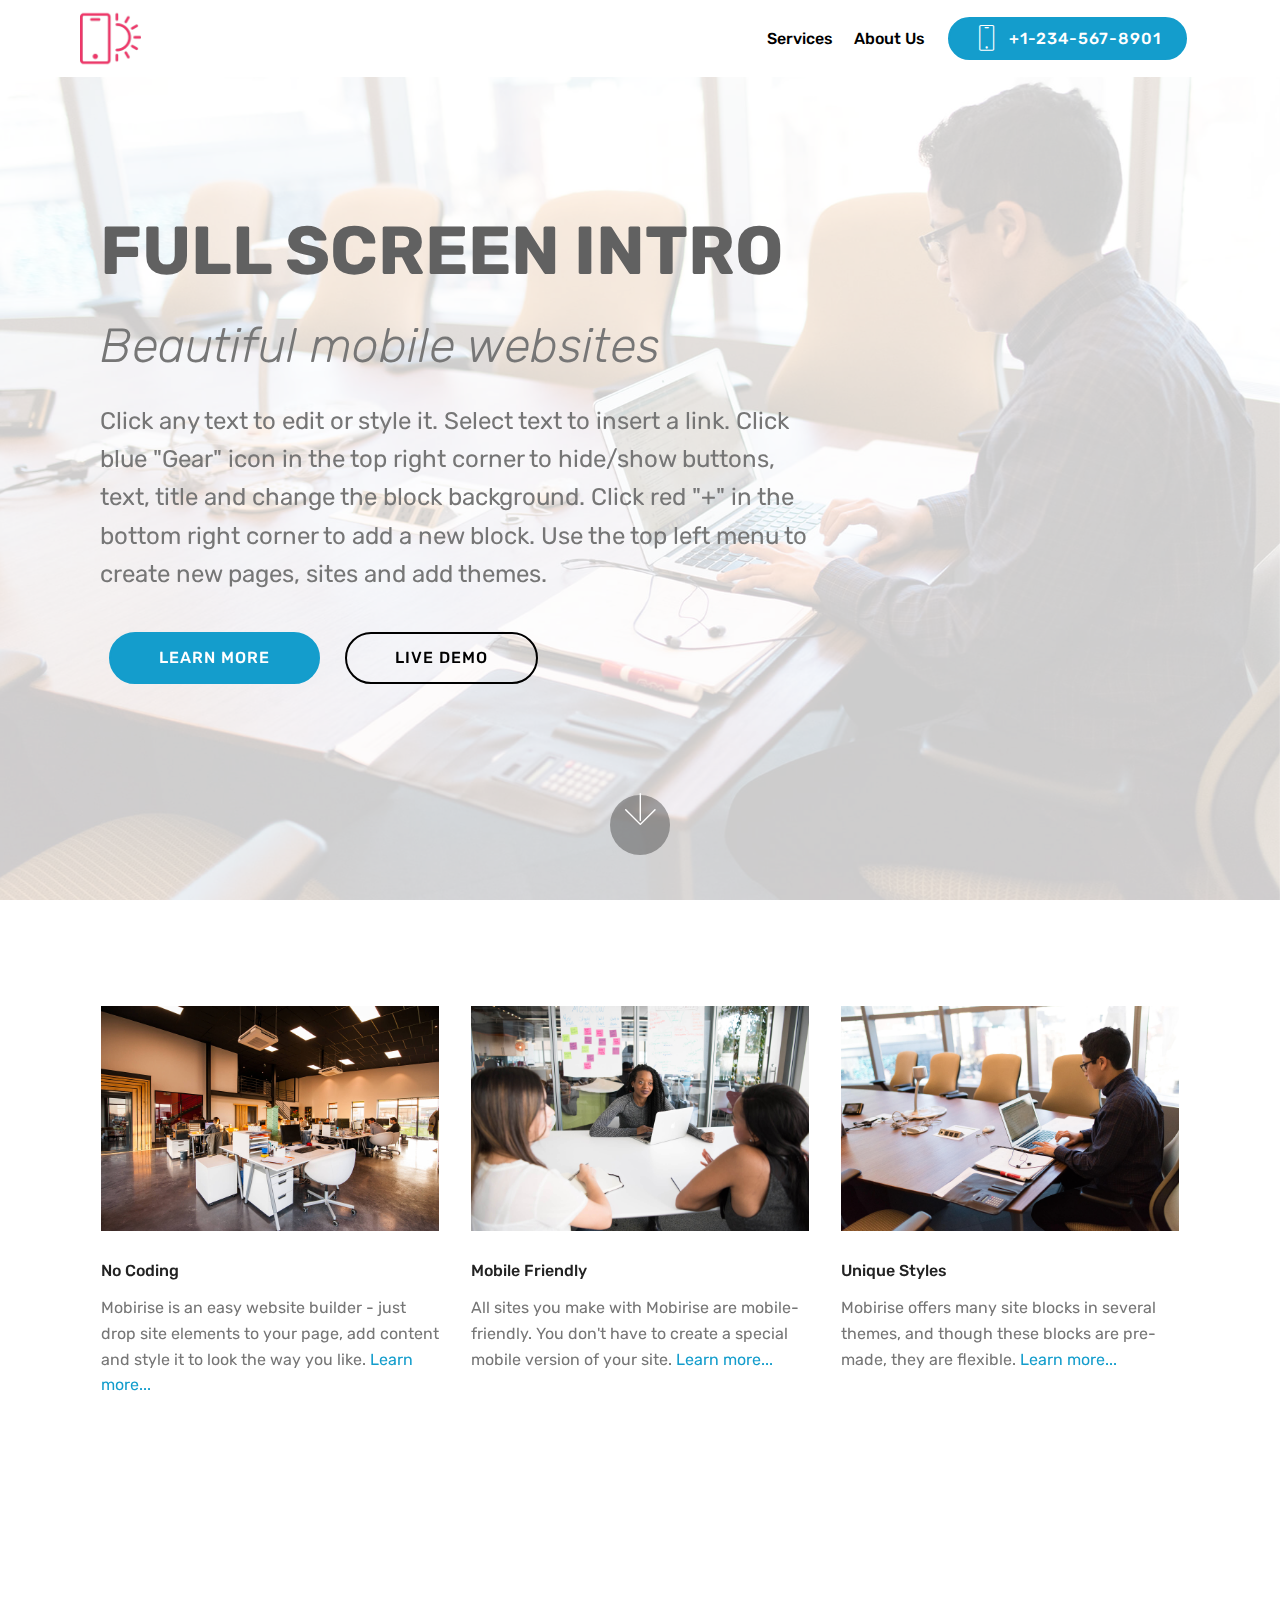
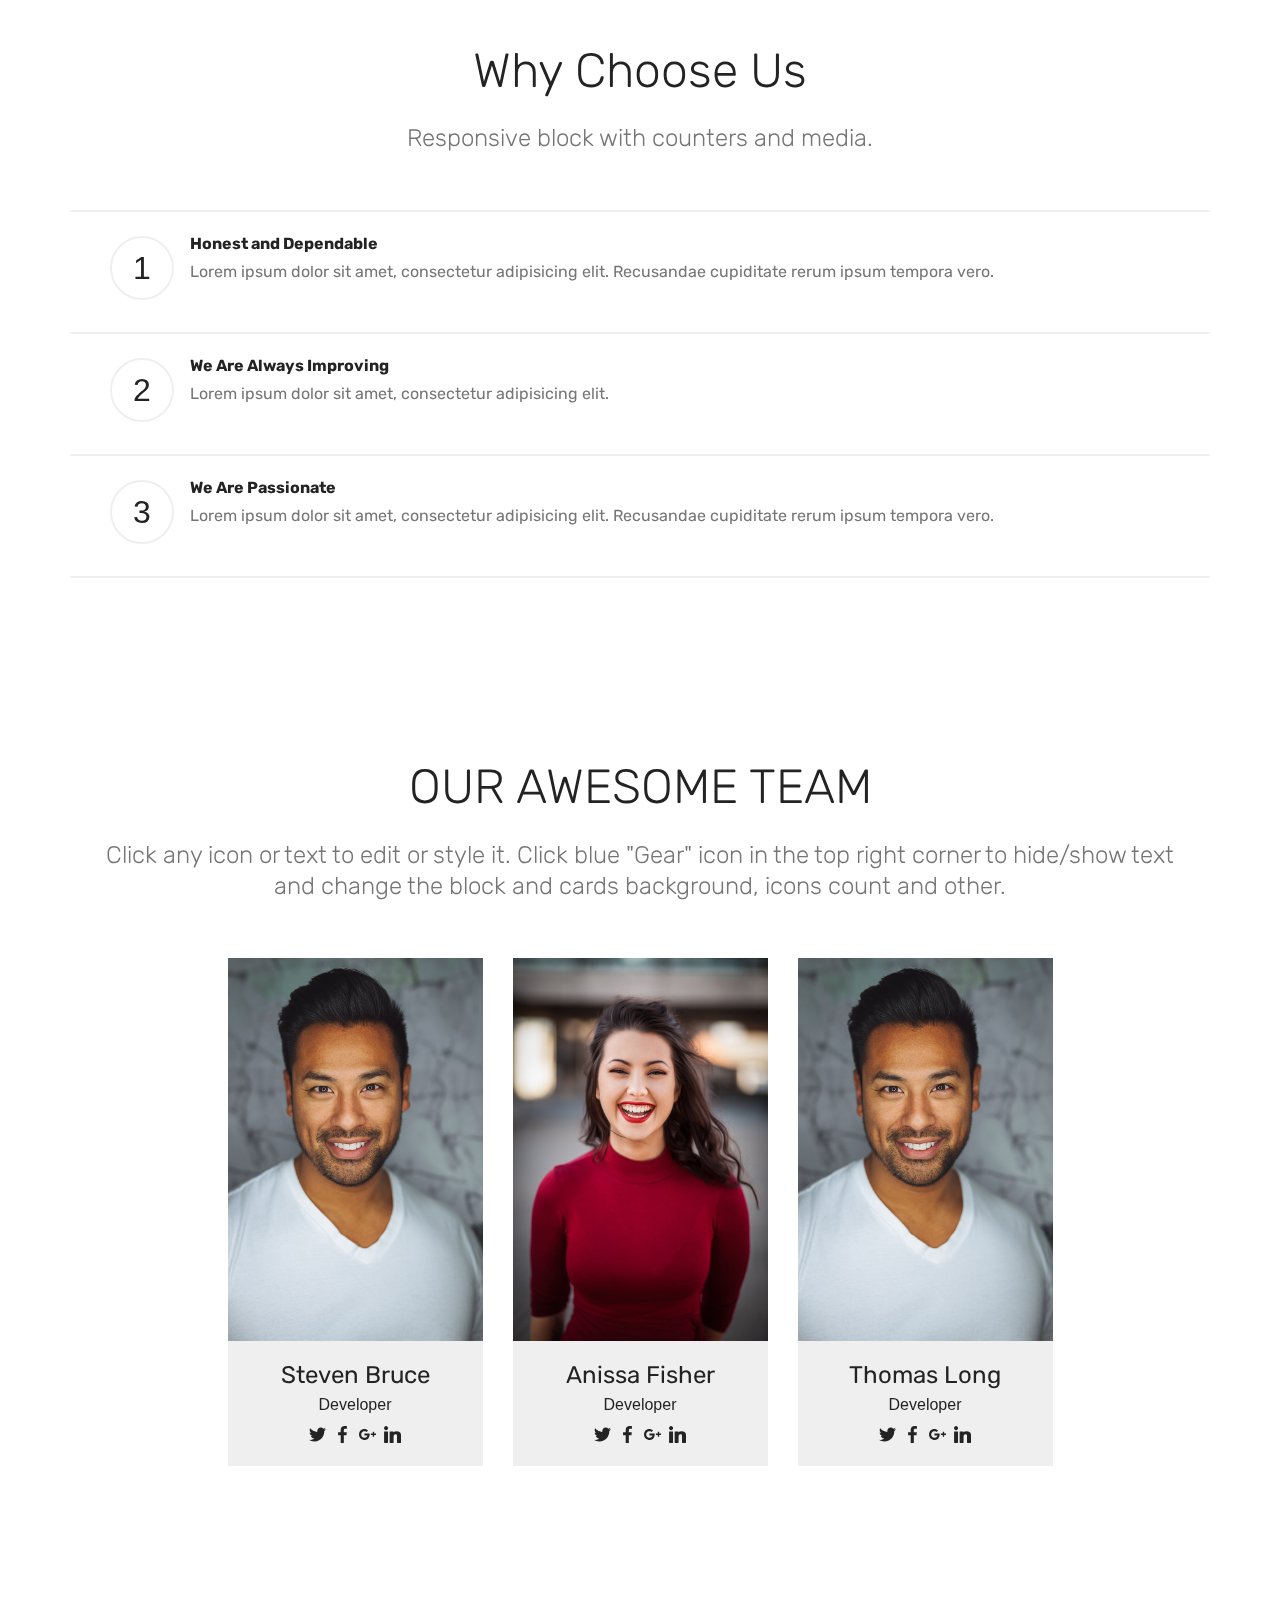
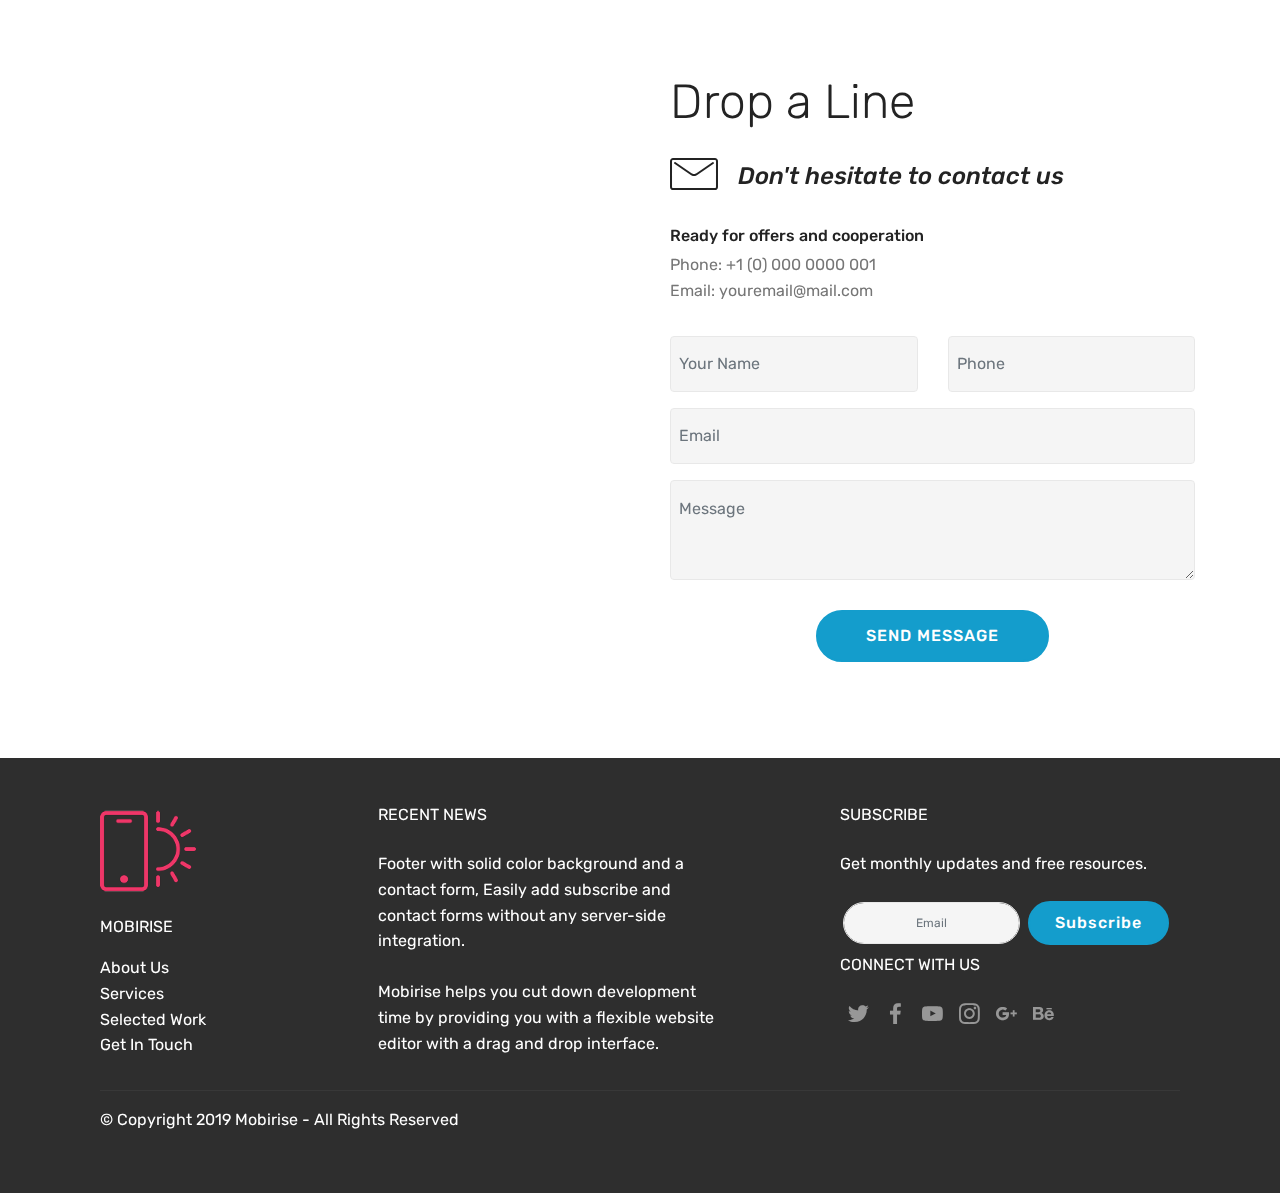
==== index.html @ 3b41c2a4 "create github pages" ====
<!DOCTYPE html>
<html  >
<head>
  <!-- Site made with Mobirise Website Builder v4.10.5, https://mobirise.com -->
  <meta charset="UTF-8">
  <meta http-equiv="X-UA-Compatible" content="IE=edge">
  <meta name="generator" content="Mobirise v4.10.5, mobirise.com">
  <meta name="viewport" content="width=device-width, initial-scale=1, minimum-scale=1">
  <link rel="shortcut icon" href="assets/images/logo2.png" type="image/x-icon">
  <meta name="description" content="">
  
  <title>Home</title>
  <link rel="stylesheet" href="assets/web/assets/mobirise-icons/mobirise-icons.css">
  <link rel="stylesheet" href="assets/tether/tether.min.css">
  <link rel="stylesheet" href="assets/bootstrap/css/bootstrap.min.css">
  <link rel="stylesheet" href="assets/bootstrap/css/bootstrap-grid.min.css">
  <link rel="stylesheet" href="assets/bootstrap/css/bootstrap-reboot.min.css">
  <link rel="stylesheet" href="assets/dropdown/css/style.css">
  <link rel="stylesheet" href="assets/socicon/css/styles.css">
  <link rel="stylesheet" href="assets/theme/css/style.css">
  <link rel="stylesheet" href="assets/mobirise/css/mbr-additional.css" type="text/css">
  
  
  
</head>
<body>
  <section class="menu cid-rwG9B2s8Ki" once="menu" id="menu2-0">

    

    <nav class="navbar navbar-expand beta-menu navbar-dropdown align-items-center navbar-fixed-top navbar-toggleable-sm">
        <button class="navbar-toggler navbar-toggler-right" type="button" data-toggle="collapse" data-target="#navbarSupportedContent" aria-controls="navbarSupportedContent" aria-expanded="false" aria-label="Toggle navigation">
            <div class="hamburger">
                <span></span>
                <span></span>
                <span></span>
                <span></span>
            </div>
        </button>
        <div class="menu-logo">
            <div class="navbar-brand">
                <span class="navbar-logo">
                    <a href="https://mobirise.co">
                        <img src="assets/images/logo2.png" alt="Mobirise" style="height: 3.8rem;">
                    </a>
                </span>
                
            </div>
        </div>
        <div class="collapse navbar-collapse" id="navbarSupportedContent">
            <ul class="navbar-nav nav-dropdown" data-app-modern-menu="true">
                <li class="nav-item">
                    <a class="nav-link link text-black display-4" href="https://mobirise.co">
                        Services
                    </a>
                </li>
                <li class="nav-item">
                    <a class="nav-link link text-black display-4" href="https://mobirise.co">
                        About Us
                    </a>
                </li>
            </ul>
            <div class="navbar-buttons mbr-section-btn">
                <a class="btn btn-sm btn-primary display-4" href="tel:+1-234-567-8901">
                    <span class="btn-icon mbri-mobile mbr-iconfont mbr-iconfont-btn">
                    </span>
                    +1-234-567-8901
                </a>
            </div>
        </div>
    </nav>
</section>

<section class="engine"><a href="https://mobirise.info/n">simple site templates</a></section><section class="header9 cid-rwGa1YMkDV mbr-fullscreen mbr-parallax-background" id="header9-2">

    

    <div class="mbr-overlay" style="opacity: 0.8; background-color: rgb(255, 255, 255);">
    </div>

    <div class="container">
        <div class="media-container-column mbr-white col-lg-8 col-md-10">
            <h1 class="mbr-section-title align-left mbr-bold pb-3 mbr-fonts-style display-1">
                FULL SCREEN INTRO
            </h1>
            <h3 class="mbr-section-subtitle align-left mbr-light pb-3 mbr-fonts-style display-2">
                Beautiful mobile websites
            </h3>
            <p class="mbr-text align-left pb-3 mbr-fonts-style display-5">
                Click any text to edit or style it. Select text to insert a link. Click blue "Gear" icon in the top right corner to hide/show buttons, text, title and change the block background. Click red "+" in the bottom right corner to add a new block. Use the top left menu to create new pages, sites and add themes.
            </p>
            <div class="mbr-section-btn align-left">
                <a class="btn btn-md btn-primary display-4" href="https://mobirise.co">LEARN MORE</a>
                <a class="btn btn-md btn-black-outline display-4" href="https://mobirise.co">LIVE DEMO</a>
            </div>
        </div>
    </div>

    <div class="mbr-arrow hidden-sm-down" aria-hidden="true">
        <a href="#next">
            <i class="mbri-down mbr-iconfont"></i>
        </a>
    </div>
</section>

<section class="features2 cid-rwGaAtHf7y" id="features2-5">

    

    
    
    <div class="container">
        <div class="media-container-row">
            <div class="card p-3 col-12 col-md-6 col-lg-4">
                <div class="card-wrapper">
                    <div class="card-img">
                        <img src="assets/images/background1.jpg" alt="Mobirise">
                    </div>
                    <div class="card-box">
                        <h4 class="card-title pb-3 mbr-fonts-style display-7">
                            No Coding
                        </h4>
                        <p class="mbr-text mbr-fonts-style display-7">
                            Mobirise is an easy website builder - just drop site elements to your page, add content and style it to look the way you like. <a href="https://mobirise.co">Learn more...</a>
                        </p>
                    </div>
                </div>
            </div>

            <div class="card p-3 col-12 col-md-6 col-lg-4">
                <div class="card-wrapper">
                    <div class="card-img">
                        <img src="assets/images/background2.jpg" alt="Mobirise">
                    </div>
                    <div class="card-box ">
                        <h4 class="card-title pb-3 mbr-fonts-style display-7">
                            Mobile Friendly
                        </h4>
                        <p class="mbr-text mbr-fonts-style display-7">
                            All sites you make with Mobirise are mobile-friendly. You don't have to create a special mobile version of your site. <a href="https://mobirise.co">Learn more...</a>
                        </p>
                    </div>
                </div>
            </div>

            <div class="card p-3 col-12 col-md-6 col-lg-4">
                <div class="card-wrapper">
                    <div class="card-img">
                        <img src="assets/images/background3.jpg" alt="Mobirise">
                    </div>
                    <div class="card-box">
                        <h4 class="card-title pb-3 mbr-fonts-style display-7">
                            Unique Styles
                        </h4>
                        <p class="mbr-text mbr-fonts-style display-7">
                            Mobirise offers many site blocks in several themes, and though these blocks are pre-made, they are flexible. <a href="https://mobirise.co">Learn more...</a>
                        </p>
                    </div>
                </div>
            </div>

            
        </div>
    </div>
</section>

<section class="counters5 counters cid-rwGaPmd6Cd" id="counters5-6">

    

    

    <div class="container pt-4 mt-2">
        <h2 class="mbr-section-title pb-3 align-center mbr-fonts-style display-2">Why Choose Us</h2>
        <h3 class="mbr-section-subtitle pb-5 align-center mbr-fonts-style display-5">
            Responsive block with counters and media. 
        </h3>
        <div class="row justify-content-center">
            <div class="cards-block">
                <div class="cards-container">
                    <div class="card px-3 align-left col-12">
                        <div class="panel-item p-4 d-flex">
                            <div class="card-img pr-3">
                                <h3 class="img-text d-flex align-items-center justify-content-center">
                                    1
                                </h3>
                            </div>
                            <div class="card-text">
                                <h4 class="mbr-content-title mbr-bold mbr-fonts-style display-7">Honest and Dependable</h4>
                                <p class="mbr-content-text mbr-fonts-style display-7">
                                    Lorem ipsum dolor sit amet, consectetur adipisicing elit. Recusandae cupiditate rerum ipsum tempora vero.</p>
                            </div>
                        </div>
                    </div>
                    <div class="card px-3 align-left col-12">
                        <div class="panel-item p-4 d-flex">
                            <div class="card-img pr-3">
                                <h3 class="img-text d-flex align-items-center justify-content-center">
                                    2
                                </h3>
                            </div>
                            <div class="card-text">
                                <h4 class="mbr-content-title mbr-bold mbr-fonts-style display-7">We Are Always Improving</h4>
                                <p class="mbr-content-text mbr-fonts-style display-7">
                                    Lorem ipsum dolor sit amet, consectetur adipisicing elit.
                                </p>
                            </div>
                        </div>
                    </div>
                    <div class="card px-3 align-left col-12">
                        <div class="panel-item p-4 d-flex">
                            <div class="card-img pr-3">
                                <h3 class="img-text d-flex align-items-center justify-content-center">
                                    3
                                </h3>
                            </div>
                            <div class="card-text">
                                <h4 class="mbr-content-title mbr-bold mbr-fonts-style display-7">We Are Passionate</h4>
                                <p class="mbr-content-text mbr-fonts-style display-7">
                                    Lorem ipsum dolor sit amet, consectetur adipisicing elit. Recusandae cupiditate rerum ipsum tempora vero.</p>
                            </div>
                        </div>
                    </div>
                    
                </div>
            </div>
        </div>
    </div>
</section>

<section class="team1 cid-rwGb3l1gvJ" id="team1-8">
    
    
    
    <div class="container align-center">
        <h2 class="pb-3 mbr-fonts-style mbr-section-title display-2">
            OUR AWESOME TEAM
        </h2>
        <h3 class="pb-5 mbr-section-subtitle mbr-fonts-style mbr-light display-5">
            Click any icon or text to edit or style it. Click blue "Gear" icon in the top right corner to hide/show text and change the block and cards background, icons count and other.
        </h3>
        <div class="row media-row">
            
        <div class="team-item col-lg-3 col-md-6">
                <div class="item-image">
                    <img src="assets/images/face3.jpg" alt="" title="">
                </div>
                <div class="item-caption py-3">
                    <div class="item-name px-2">
                        <p class="mbr-fonts-style display-5">
                           Steven Bruce</p>
                    </div>
                    <div class="item-role px-2">
                        <p>Developer</p>
                    </div>
                    <div class="item-social pt-2">
                        <a href="https://twitter.com/mobirise" target="_blank">
                            <span class="p-1 socicon-twitter socicon mbr-iconfont mbr-iconfont-social"></span>
                        </a>
                        <a href="https://www.facebook.com/pages/Mobirise/1616226671953247" target="_blank">
                            <span class="p-1 socicon-facebook socicon mbr-iconfont mbr-iconfont-social"></span>
                        </a>
                        <a href="https://plus.google.com/u/0/+Mobirise" target="_blank">
                            <span class="p-1 socicon-googleplus socicon mbr-iconfont mbr-iconfont-social"></span>
                        </a>
                        <a href="https://www.linkedin.com/in/mobirise" target="_blank">
                            <span class="p-1 socicon-linkedin socicon mbr-iconfont mbr-iconfont-social"></span>
                        </a>
                        <a href="https://www.instagram.com/mobirise/" target="_blank">
                            
                        </a>
                        <a href="https://www.youtube.com/channel/UCt_tncVAetpK5JeM8L-8jyw" target="_blank">    
                            
                        </a>
                    </div>
                </div>
            </div><div class="team-item col-lg-3 col-md-6">
                <div class="item-image">
                    <img src="assets/images/face2.jpg" alt="" title="">
                </div>
                <div class="item-caption py-3">
                    <div class="item-name px-2">
                        <p class="mbr-fonts-style display-5">
                           Anissa Fisher</p>
                    </div>
                    <div class="item-role px-2">
                        <p>Developer</p>
                    </div>
                    <div class="item-social pt-2">
                        <a href="https://twitter.com/mobirise" target="_blank">
                            <span class="p-1 socicon-twitter socicon mbr-iconfont mbr-iconfont-social"></span>
                        </a>
                        <a href="https://www.facebook.com/pages/Mobirise/1616226671953247" target="_blank">
                            <span class="p-1 socicon-facebook socicon mbr-iconfont mbr-iconfont-social"></span>
                        </a>
                        <a href="https://plus.google.com/u/0/+Mobirise" target="_blank">
                            <span class="p-1 socicon-googleplus socicon mbr-iconfont mbr-iconfont-social"></span>
                        </a>
                        <a href="https://www.linkedin.com/in/mobirise" target="_blank">
                            <span class="p-1 socicon-linkedin socicon mbr-iconfont mbr-iconfont-social"></span>
                        </a>
                        <a href="https://www.instagram.com/mobirise/" target="_blank">
                            
                        </a>
                        <a href="https://www.youtube.com/channel/UCt_tncVAetpK5JeM8L-8jyw" target="_blank">    
                            
                        </a>
                    </div>
                </div>
            </div><div class="team-item col-lg-3 col-md-6">
                <div class="item-image">
                    <img src="assets/images/face3.jpg" alt="" title="">
                </div>
                <div class="item-caption py-3">
                    <div class="item-name px-2">
                        <p class="mbr-fonts-style display-5">
                           Thomas Long</p>
                    </div>
                    <div class="item-role px-2">
                        <p>Developer</p>
                    </div>
                    <div class="item-social pt-2">
                        <a href="https://twitter.com/mobirise" target="_blank">
                            <span class="p-1 socicon-twitter socicon mbr-iconfont mbr-iconfont-social"></span>
                        </a>
                        <a href="https://www.facebook.com/pages/Mobirise/1616226671953247" target="_blank">
                            <span class="p-1 socicon-facebook socicon mbr-iconfont mbr-iconfont-social"></span>
                        </a>
                        <a href="https://plus.google.com/u/0/+Mobirise" target="_blank">
                            <span class="p-1 socicon-googleplus socicon mbr-iconfont mbr-iconfont-social"></span>
                        </a>
                        <a href="https://www.linkedin.com/in/mobirise" target="_blank">
                            <span class="p-1 socicon-linkedin socicon mbr-iconfont mbr-iconfont-social"></span>
                        </a>
                        <a href="https://www.instagram.com/mobirise/" target="_blank">
                            
                        </a>
                        <a href="https://www.youtube.com/channel/UCt_tncVAetpK5JeM8L-8jyw" target="_blank">    
                            
                        </a>
                    </div>
                </div>
            </div></div>    
    </div>
</section>

<section class="mbr-section form4 cid-rwGaWkQ2jP" id="form4-7">

    

    
    <div class="container">
        <div class="row">
            <div class="col-md-6">
                <div class="google-map"><iframe frameborder="0" style="border:0" src="https://www.google.com/maps/embed/v1/place?key=AIzaSyCx3d07zxHPLvkFBLlAR3Ng8a9wsAsGoJ8&amp;q=place_id:ChIJn6wOs6lZwokRLKy1iqRcoKw" allowfullscreen=""></iframe></div>
            </div>
            <div class="col-md-6">
                <h2 class="pb-3 align-left mbr-fonts-style display-2">
                    Drop a Line
                </h2>
                <div>
                    <div class="icon-block pb-3 align-left">
                        <span class="icon-block__icon">
                            <span class="mbri-letter mbr-iconfont"></span>
                        </span>
                        <h4 class="icon-block__title align-left mbr-fonts-style display-5">
                            Don't hesitate to contact us
                        </h4>
                    </div>
                    <div class="icon-contacts pb-3">
                        <h5 class="align-left mbr-fonts-style display-7">
                            Ready for offers and cooperation
                        </h5>
                        <p class="mbr-text align-left mbr-fonts-style display-7">
                            Phone: +1 (0) 000 0000 001 <br>
                            Email: youremail@mail.com
                        </p>
                    </div>
                </div>
                <div data-form-type="formoid">
                    <!---Formbuilder Form--->
                    <form action="https://mobirise.com/" method="POST" class="mbr-form form-with-styler" data-form-title="Mobirise Form"><input type="hidden" name="email" data-form-email="true" value="0+QAI7SoRzcuZ8Hpdr/M1LeUHZ2B1t9391ckZ5dqspaTUz8+LUlxZi+OTGVZ3kXJzofAfvJE8hnsyMXIRJBT8CqpNRvfiLwf3QOF1VXjWcr0h6FIhDWvCc8pWLt6brMS">
                        <div class="row">
                            <div hidden="hidden" data-form-alert="" class="alert alert-success col-12">Thanks for filling out the form!</div>
                            <div hidden="hidden" data-form-alert-danger="" class="alert alert-danger col-12">
                            </div>
                        </div>
                        <div class="dragArea row">
                            <div class="col-md-6  form-group" data-for="name">
                                <input type="text" name="name" placeholder="Your Name" data-form-field="Name" required="required" class="form-control input display-7" id="name-form4-7">
                            </div>
                            <div class="col-md-6  form-group" data-for="phone">
                                <input type="text" name="phone" placeholder="Phone" data-form-field="Phone" required="required" class="form-control input display-7" id="phone-form4-7">
                            </div>
                            <div data-for="email" class="col-md-12  form-group">
                                <input type="text" name="email" placeholder="Email" data-form-field="Email" class="form-control input display-7" required="required" id="email-form4-7">
                            </div>
                            <div data-for="message" class="col-md-12  form-group">
                                <textarea name="message" placeholder="Message" data-form-field="Message" class="form-control input display-7" id="message-form4-7"></textarea>
                            </div>
                            <div class="col-md-12 input-group-btn  mt-2 align-center">
                                <button type="submit" class="btn btn-primary btn-form display-4">SEND MESSAGE</button>
                            </div>
                        </div>
                    </form><!---Formbuilder Form--->
                </div>
            </div>
        </div>
    </div>
</section>

<section class="footer4 cid-rwGb8wlGLi" id="footer4-9">

    

    

    <div class="container">
        <div class="media-container-row content mbr-white">
            <div class="col-md-3 col-sm-4">
                <div class="mb-3 img-logo">
                    <a href="https://mobirise.co/">
                        <img src="assets/images/logo2.png" alt="Mobirise">
                    </a>
                </div>
                <p class="mb-3 mbr-fonts-style foot-title display-7">
                    MOBIRISE
                </p>
                <p class="mbr-text mbr-fonts-style mbr-links-column display-7">
                    <a href="#" class="text-white">About Us</a>
                    <br><a href="#" class="text-white">Services</a>
                    <br><a href="#" class="text-white">Selected Work</a>
                    <br><a href="#" class="text-white">Get In Touch</a>
                </p>
            </div>
            <div class="col-md-4 col-sm-8">
                <p class="mb-4 foot-title mbr-fonts-style display-7">
                    RECENT NEWS
                </p>
                <p class="mbr-text mbr-fonts-style foot-text display-7">
                    Footer with solid color background and a contact form, Easily add subscribe and contact forms without any server-side integration.
                    <br>
                    <br>Mobirise helps you cut down development time by providing you with a flexible website editor with a drag and drop interface.
                </p>
            </div>
            <div class="col-md-4 offset-md-1 col-sm-12">
                <p class="mb-4 foot-title mbr-fonts-style display-7">
                    SUBSCRIBE
                </p>
                <p class="mbr-text mbr-fonts-style form-text display-7">
                    Get monthly updates and free resources.
                </p>
                <div class="media-container-column" data-form-type="formoid">
                    <!---Formbuilder Form--->
                    <form action="https://mobirise.com/" method="POST" class="mbr-form form-with-styler" data-form-title="Mobirise Form"><input type="hidden" name="email" data-form-email="true" value="l+yXY7I/V7BmRSjgBMyf/qArcJ4kGGxrvrhJvlcY3dF7GhpczlL+ZSIUU76CEHMM5xW4FngPhxsaBi+GDpxyaPuyjAX8jF7i0u//kAbPygYz62qGkM1jKxKXVIBnqmwO">
                        <div class="row form-inline justify-content-center">
                            <div hidden="hidden" data-form-alert="" class="alert alert-success col-12">Thanks for filling out the form!</div>
                            <div hidden="hidden" data-form-alert-danger="" class="alert alert-danger col-12">
                                                    </div>
                        </div>
                        <div class="dragArea row form-inline justify-content-center">
                            <div class="col-auto  form-group " data-for="email">
                                <input type="email" name="email" placeholder="Email" data-form-field="Email" required="required" class="form-control input-sm input-inverse my-2 display-7" id="email-footer4-9">
                            </div>
                            <div class="col-auto  input-group-btn  m-2">
                                <button type="submit" class="btn btn-primary m-0 display-4">Subscribe</button>
                            </div>
                        </div>
                    </form><!---Formbuilder Form--->
                </div>
                <p class="mb-4 mbr-fonts-style foot-title display-7">
                    CONNECT WITH US
                </p>
                <div class="social-list pl-0 mb-0">
                        <div class="soc-item">
                            <a href="https://twitter.com/mobirise" target="_blank">
                                <span class="socicon-twitter socicon mbr-iconfont mbr-iconfont-social"></span>
                            </a>
                        </div>
                        <div class="soc-item">
                            <a href="https://www.facebook.com/pages/Mobirise/1616226671953247" target="_blank">
                                <span class="socicon-facebook socicon mbr-iconfont mbr-iconfont-social"></span>
                            </a>
                        </div>
                        <div class="soc-item">
                            <a href="https://www.youtube.com/c/mobirise" target="_blank">
                                <span class="socicon-youtube socicon mbr-iconfont mbr-iconfont-social"></span>
                            </a>
                        </div>
                        <div class="soc-item">
                            <a href="https://instagram.com/mobirise" target="_blank">
                                <span class="socicon-instagram socicon mbr-iconfont mbr-iconfont-social"></span>
                            </a>
                        </div>
                        <div class="soc-item">
                            <a href="https://plus.google.com/u/0/+Mobirise" target="_blank">
                                <span class="socicon-googleplus socicon mbr-iconfont mbr-iconfont-social"></span>
                            </a>
                        </div>
                        <div class="soc-item">
                            <a href="https://www.behance.net/Mobirise" target="_blank">
                                <span class="socicon-behance socicon mbr-iconfont mbr-iconfont-social"></span>
                            </a>
                        </div>
                </div>
            </div>
        </div>
        <div class="footer-lower">
            <div class="media-container-row">
                <div class="col-sm-12">
                    <hr>
                </div>
            </div>
            <div class="media-container-row mbr-white">
                <div class="col-sm-12 copyright">
                    <p class="mbr-text mbr-fonts-style display-7">
                        © Copyright 2019 Mobirise - All Rights Reserved
                    </p>
                </div>
            </div>
        </div>
    </div>
</section>


  <script src="assets/web/assets/jquery/jquery.min.js"></script>
  <script src="assets/popper/popper.min.js"></script>
  <script src="assets/tether/tether.min.js"></script>
  <script src="assets/bootstrap/js/bootstrap.min.js"></script>
  <script src="assets/smoothscroll/smooth-scroll.js"></script>
  <script src="assets/dropdown/js/nav-dropdown.js"></script>
  <script src="assets/dropdown/js/navbar-dropdown.js"></script>
  <script src="assets/touchswipe/jquery.touch-swipe.min.js"></script>
  <script src="assets/parallax/jarallax.min.js"></script>
  <script src="assets/viewportchecker/jquery.viewportchecker.js"></script>
  <script src="assets/theme/js/script.js"></script>
  <script src="assets/formoid/formoid.min.js"></script>
  
  
</body>
</html>
---- assets/web/assets/mobirise-icons/mobirise-icons.css ----
@font-face {
  font-family: 'MobiriseIcons';
  src:  url('mobirise-icons.eot?spat4u');
  src:  url('mobirise-icons.eot?spat4u#iefix') format('embedded-opentype'),
    url('mobirise-icons.ttf?spat4u') format('truetype'),
    url('mobirise-icons.woff?spat4u') format('woff'),
    url('mobirise-icons.svg?spat4u#MobiriseIcons') format('svg');
  font-weight: normal;
  font-style: normal;
}

[class^="mbri-"], [class*=" mbri-"] {
  /* use !important to prevent issues with browser extensions that change fonts */
  font-family: MobiriseIcons !important;
  speak: none;
  font-style: normal;
  font-weight: normal;
  font-variant: normal;
  text-transform: none;
  line-height: 1;

  /* Better Font Rendering =========== */
  -webkit-font-smoothing: antialiased;
  -moz-osx-font-smoothing: grayscale;
}

.mbri-add-submenu:before {
  content: "\e900";
}
.mbri-alert:before {
  content: "\e901";
}
.mbri-align-center:before {
  content: "\e902";
}
.mbri-align-justify:before {
  content: "\e903";
}
.mbri-align-left:before {
  content: "\e904";
}
.mbri-align-right:before {
  content: "\e905";
}
.mbri-android:before {
  content: "\e906";
}
.mbri-apple:before {
  content: "\e907";
}
.mbri-arrow-down:before {
  content: "\e908";
}
.mbri-arrow-next:before {
  content: "\e909";
}
.mbri-arrow-prev:before {
  content: "\e90a";
}
.mbri-arrow-up:before {
  content: "\e90b";
}
.mbri-bold:before {
  content: "\e90c";
}
.mbri-bookmark:before {
  content: "\e90d";
}
.mbri-bootstrap:before {
  content: "\e90e";
}
.mbri-briefcase:before {
  content: "\e90f";
}
.mbri-browse:before {
  content: "\e910";
}
.mbri-bulleted-list:before {
  content: "\e911";
}
.mbri-calendar:before {
  content: "\e912";
}
.mbri-camera:before {
  content: "\e913";
}
.mbri-cart-add:before {
  content: "\e914";
}
.mbri-cart-full:before {
  content: "\e915";
}
.mbri-cash:before {
  content: "\e916";
}
.mbri-change-style:before {
  content: "\e917";
}
.mbri-chat:before {
  content: "\e918";
}
.mbri-clock:before {
  content: "\e919";
}
.mbri-close:before {
  content: "\e91a";
}
.mbri-cloud:before {
  content: "\e91b";
}
.mbri-code:before {
  content: "\e91c";
}
.mbri-contact-form:before {
  content: "\e91d";
}
.mbri-credit-card:before {
  content: "\e91e";
}
.mbri-cursor-click:before {
  content: "\e91f";
}
.mbri-cust-feedback:before {
  content: "\e920";
}
.mbri-database:before {
  content: "\e921";
}
.mbri-delivery:before {
  content: "\e922";
}
.mbri-desktop:before {
  content: "\e923";
}
.mbri-devices:before {
  content: "\e924";
}
.mbri-down:before {
  content: "\e925";
}
.mbri-download:before {
  content: "\e989";
}
.mbri-drag-n-drop:before {
  content: "\e927";
}
.mbri-drag-n-drop2:before {
  content: "\e928";
}
.mbri-edit:before {
  content: "\e929";
}
.mbri-edit2:before {
  content: "\e92a";
}
.mbri-error:before {
  content: "\e92b";
}
.mbri-extension:before {
  content: "\e92c";
}
.mbri-features:before {
  content: "\e92d";
}
.mbri-file:before {
  content: "\e92e";
}
.mbri-flag:before {
  content: "\e92f";
}
.mbri-folder:before {
  content: "\e930";
}
.mbri-gift:before {
  content: "\e931";
}
.mbri-github:before {
  content: "\e932";
}
.mbri-globe:before {
  content: "\e933";
}
.mbri-globe-2:before {
  content: "\e934";
}
.mbri-growing-chart:before {
  content: "\e935";
}
.mbri-hearth:before {
  content: "\e936";
}
.mbri-help:before {
  content: "\e937";
}
.mbri-home:before {
  content: "\e938";
}
.mbri-hot-cup:before {
  content: "\e939";
}
.mbri-idea:before {
  content: "\e93a";
}
.mbri-image-gallery:before {
  content: "\e93b";
}
.mbri-image-slider:before {
  content: "\e93c";
}
.mbri-info:before {
  content: "\e93d";
}
.mbri-italic:before {
  content: "\e93e";
}
.mbri-key:before {
  content: "\e93f";
}
.mbri-laptop:before {
  content: "\e940";
}
.mbri-layers:before {
  content: "\e941";
}
.mbri-left-right:before {
  content: "\e942";
}
.mbri-left:before {
  content: "\e943";
}
.mbri-letter:before {
  content: "\e944";
}
.mbri-like:before {
  content: "\e945";
}
.mbri-link:before {
  content: "\e946";
}
.mbri-lock:before {
  content: "\e947";
}
.mbri-login:before {
  content: "\e948";
}
.mbri-logout:before {
  content: "\e949";
}
.mbri-magic-stick:before {
  content: "\e94a";
}
.mbri-map-pin:before {
  content: "\e94b";
}
.mbri-menu:before {
  content: "\e94c";
}
.mbri-mobile:before {
  content: "\e94d";
}
.mbri-mobile2:before {
  content: "\e94e";
}
.mbri-mobirise:before {
  content: "\e94f";
}
.mbri-more-horizontal:before {
  content: "\e950";
}
.mbri-more-vertical:before {
  content: "\e951";
}
.mbri-music:before {
  content: "\e952";
}
.mbri-new-file:before {
  content: "\e953";
}
.mbri-numbered-list:before {
  content: "\e954";
}
.mbri-opened-folder:before {
  content: "\e955";
}
.mbri-pages:before {
  content: "\e956";
}
.mbri-paper-plane:before {
  content: "\e957";
}
.mbri-paperclip:before {
  content: "\e958";
}
.mbri-photo:before {
  content: "\e959";
}
.mbri-photos:before {
  content: "\e95a";
}
.mbri-pin:before {
  content: "\e95b";
}
.mbri-play:before {
  content: "\e95c";
}
.mbri-plus:before {
  content: "\e95d";
}
.mbri-preview:before {
  content: "\e95e";
}
.mbri-print:before {
  content: "\e95f";
}
.mbri-protect:before {
  content: "\e960";
}
.mbri-question:before {
  content: "\e961";
}
.mbri-quote-left:before {
  content: "\e962";
}
.mbri-quote-right:before {
  content: "\e963";
}
.mbri-refresh:before {
  content: "\e964";
}
.mbri-responsive:before {
  content: "\e965";
}
.mbri-right:before {
  content: "\e966";
}
.mbri-rocket:before {
  content: "\e967";
}
.mbri-sad-face:before {
  content: "\e968";
}
.mbri-sale:before {
  content: "\e969";
}
.mbri-save:before {
  content: "\e96a";
}
.mbri-search:before {
  content: "\e96b";
}
.mbri-setting:before {
  content: "\e96c";
}
.mbri-setting2:before {
  content: "\e96d";
}
.mbri-setting3:before {
  content: "\e96e";
}
.mbri-share:before {
  content: "\e96f";
}
.mbri-shopping-bag:before {
  content: "\e970";
}
.mbri-shopping-basket:before {
  content: "\e971";
}
.mbri-shopping-cart:before {
  content: "\e972";
}
.mbri-sites:before {
  content: "\e973";
}
.mbri-smile-face:before {
  content: "\e974";
}
.mbri-speed:before {
  content: "\e975";
}
.mbri-star:before {
  content: "\e976";
}
.mbri-success:before {
  content: "\e977";
}
.mbri-sun:before {
  content: "\e978";
}
.mbri-sun2:before {
  content: "\e979";
}
.mbri-tablet:before {
  content: "\e97a";
}
.mbri-tablet-vertical:before {
  content: "\e97b";
}
.mbri-target:before {
  content: "\e97c";
}
.mbri-timer:before {
  content: "\e97d";
}
.mbri-to-ftp:before {
  content: "\e97e";
}
.mbri-to-local-drive:before {
  content: "\e97f";
}
.mbri-touch-swipe:before {
  content: "\e980";
}
.mbri-touch:before {
  content: "\e981";
}
.mbri-trash:before {
  content: "\e982";
}
.mbri-underline:before {
  content: "\e983";
}
.mbri-unlink:before {
  content: "\e984";
}
.mbri-unlock:before {
  content: "\e985";
}
.mbri-up-down:before {
  content: "\e986";
}
.mbri-up:before {
  content: "\e987";
}
.mbri-update:before {
  content: "\e988";
}
.mbri-upload:before {
 content: "\e926"; 
}
.mbri-user:before {
  content: "\e98a";
}
.mbri-user2:before {
  content: "\e98b";
}
.mbri-users:before {
  content: "\e98c";
}
.mbri-video:before {
  content: "\e98d";
}
.mbri-video-play:before {
  content: "\e98e";
}
.mbri-watch:before {
  content: "\e98f";
}
.mbri-website-theme:before {
  content: "\e990";
}
.mbri-wifi:before {
  content: "\e991";
}
.mbri-windows:before {
  content: "\e992";
}
.mbri-zoom-out:before {
  content: "\e993";
}
.mbri-redo:before {
  content: "\e994";
}
.mbri-undo:before {
  content: "\e995";
}
---- assets/dropdown/css/style.css ----
.navbar-dropdown {
  left: 0;
  padding: 0;
  position: absolute;
  right: 0;
  top: 0;
  transition: all 0.45s ease;
  z-index: 1030;
  background: #282828; }
  .navbar-dropdown .navbar-logo {
    margin-right: 0.8rem;
    transition: margin 0.3s ease-in-out;
    vertical-align: middle; }
    .navbar-dropdown .navbar-logo img {
      height: 3.125rem;
      transition: all 0.3s ease-in-out; }
    .navbar-dropdown .navbar-logo.mbr-iconfont {
      font-size: 3.125rem;
      line-height: 3.125rem; }
  .navbar-dropdown .navbar-caption {
    font-weight: 700;
    white-space: normal;
    vertical-align: -4px;
    line-height: 3.125rem !important; }
    .navbar-dropdown .navbar-caption, .navbar-dropdown .navbar-caption:hover {
      color: inherit;
      text-decoration: none; }
  .navbar-dropdown .mbr-iconfont + .navbar-caption {
    vertical-align: -1px; }
  .navbar-dropdown.navbar-fixed-top {
    position: fixed; }
  .navbar-dropdown .navbar-brand span {
    vertical-align: -4px; }
  .navbar-dropdown.bg-color.transparent {
    background: none; }
  .navbar-dropdown.navbar-short .navbar-brand {
    padding: 0.625rem 0; }
    .navbar-dropdown.navbar-short .navbar-brand span {
      vertical-align: -1px; }
  .navbar-dropdown.navbar-short .navbar-caption {
    line-height: 2.375rem !important;
    vertical-align: -2px; }
  .navbar-dropdown.navbar-short .navbar-logo {
    margin-right: 0.5rem; }
    .navbar-dropdown.navbar-short .navbar-logo img {
      height: 2.375rem; }
    .navbar-dropdown.navbar-short .navbar-logo.mbr-iconfont {
      font-size: 2.375rem;
      line-height: 2.375rem; }
  .navbar-dropdown.navbar-short .mbr-table-cell {
    height: 3.625rem; }
  .navbar-dropdown .navbar-close {
    left: 0.6875rem;
    position: fixed;
    top: 0.75rem;
    z-index: 1000; }
  .navbar-dropdown .hamburger-icon {
    content: "";
    display: inline-block;
    vertical-align: middle;
    width: 16px;
    -webkit-box-shadow: 0 -6px 0 1px #282828,0 0 0 1px #282828,0 6px 0 1px #282828;
    -moz-box-shadow: 0 -6px 0 1px #282828,0 0 0 1px #282828,0 6px 0 1px #282828;
    box-shadow: 0 -6px 0 1px #282828,0 0 0 1px #282828,0 6px 0 1px #282828; }

.dropdown-menu .dropdown-toggle[data-toggle="dropdown-submenu"]::after {
  border-bottom: 0.35em solid transparent;
  border-left: 0.35em solid;
  border-right: 0;
  border-top: 0.35em solid transparent;
  margin-left: 0.3rem; }

.dropdown-menu .dropdown-item:focus {
  outline: 0; }

.nav-dropdown {
  font-size: 0.75rem;
  font-weight: 500;
  height: auto !important; }
  .nav-dropdown .nav-btn {
    padding-left: 1rem; }
  .nav-dropdown .link {
    margin: .667em 1.667em;
    font-weight: 500;
    padding: 0;
    transition: color .2s ease-in-out; }
    .nav-dropdown .link.dropdown-toggle {
      margin-right: 2.583em; }
      .nav-dropdown .link.dropdown-toggle::after {
        margin-left: .25rem;
        border-top: 0.35em solid;
        border-right: 0.35em solid transparent;
        border-left: 0.35em solid transparent;
        border-bottom: 0; }
      .nav-dropdown .link.dropdown-toggle[aria-expanded="true"] {
        margin: 0;
        padding: 0.667em 3.263em  0.667em 1.667em; }
  .nav-dropdown .link::after,
  .nav-dropdown .dropdown-item::after {
    color: inherit; }
  .nav-dropdown .btn {
    font-size: 0.75rem;
    font-weight: 700;
    letter-spacing: 0;
    margin-bottom: 0;
    padding-left: 1.25rem;
    padding-right: 1.25rem; }
  .nav-dropdown .dropdown-menu {
    border-radius: 0;
    border: 0;
    left: 0;
    margin: 0;
    padding-bottom: 1.25rem;
    padding-top: 1.25rem;
    position: relative; }
  .nav-dropdown .dropdown-submenu {
    margin-left: 0.125rem;
    top: 0; }
  .nav-dropdown .dropdown-item {
    font-weight: 500;
    line-height: 2;
    padding: 0.3846em 4.615em 0.3846em 1.5385em;
    position: relative;
    transition: color .2s ease-in-out, background-color .2s ease-in-out; }
    .nav-dropdown .dropdown-item::after {
      margin-top: -0.3077em;
      position: absolute;
      right: 1.1538em;
      top: 50%; }
    .nav-dropdown .dropdown-item:focus, .nav-dropdown .dropdown-item:hover {
      background: none; }

@media (max-width: 767px) {
  .nav-dropdown.navbar-toggleable-sm {
    bottom: 0;
    display: none;
    left: 0;
    overflow-x: hidden;
    position: fixed;
    top: 0;
    transform: translateX(-100%);
    -ms-transform: translateX(-100%);
    -webkit-transform: translateX(-100%);
    width: 18.75rem;
    z-index: 999; } }
.nav-dropdown.navbar-toggleable-xl {
  bottom: 0;
  display: none;
  left: 0;
  overflow-x: hidden;
  position: fixed;
  top: 0;
  transform: translateX(-100%);
  -ms-transform: translateX(-100%);
  -webkit-transform: translateX(-100%);
  width: 18.75rem;
  z-index: 999; }

.nav-dropdown-sm {
  display: block !important;
  overflow-x: hidden;
  overflow: auto;
  padding-top: 3.875rem; }
  .nav-dropdown-sm::after {
    content: "";
    display: block;
    height: 3rem;
    width: 100%; }
  .nav-dropdown-sm.collapse.in ~ .navbar-close {
    display: block !important; }
  .nav-dropdown-sm.collapsing, .nav-dropdown-sm.collapse.in {
    transform: translateX(0);
    -ms-transform: translateX(0);
    -webkit-transform: translateX(0);
    transition: all 0.25s ease-out;
    -webkit-transition: all 0.25s ease-out;
    background: #282828; }
  .nav-dropdown-sm.collapsing[aria-expanded="false"] {
    transform: translateX(-100%);
    -ms-transform: translateX(-100%);
    -webkit-transform: translateX(-100%); }
  .nav-dropdown-sm .nav-item {
    display: block;
    margin-left: 0 !important;
    padding-left: 0; }
  .nav-dropdown-sm .link,
  .nav-dropdown-sm .dropdown-item {
    border-top: 1px dotted rgba(255, 255, 255, 0.1);
    font-size: 0.8125rem;
    line-height: 1.6;
    margin: 0 !important;
    padding: 0.875rem 2.4rem 0.875rem 1.5625rem !important;
    position: relative;
    white-space: normal; }
    .nav-dropdown-sm .link:focus, .nav-dropdown-sm .link:hover,
    .nav-dropdown-sm .dropdown-item:focus,
    .nav-dropdown-sm .dropdown-item:hover {
      background: rgba(0, 0, 0, 0.2) !important;
      color: #c0a375; }
  .nav-dropdown-sm .nav-btn {
    position: relative;
    padding: 1.5625rem 1.5625rem 0 1.5625rem; }
    .nav-dropdown-sm .nav-btn::before {
      border-top: 1px dotted rgba(255, 255, 255, 0.1);
      content: "";
      left: 0;
      position: absolute;
      top: 0;
      width: 100%; }
    .nav-dropdown-sm .nav-btn + .nav-btn {
      padding-top: 0.625rem; }
      .nav-dropdown-sm .nav-btn + .nav-btn::before {
        display: none; }
  .nav-dropdown-sm .btn {
    padding: 0.625rem 0; }
  .nav-dropdown-sm .dropdown-toggle[data-toggle="dropdown-submenu"]::after {
    margin-left: .25rem;
    border-top: 0.35em solid;
    border-right: 0.35em solid transparent;
    border-left: 0.35em solid transparent;
    border-bottom: 0; }
  .nav-dropdown-sm .dropdown-toggle[data-toggle="dropdown-submenu"][aria-expanded="true"]::after {
    border-top: 0;
    border-right: 0.35em solid transparent;
    border-left: 0.35em solid transparent;
    border-bottom: 0.35em solid; }
  .nav-dropdown-sm .dropdown-menu {
    margin: 0;
    padding: 0;
    position: relative;
    top: 0;
    left: 0;
    width: 100%;
    border: 0;
    float: none;
    border-radius: 0;
    background: none; }
  .nav-dropdown-sm .dropdown-submenu {
    left: 100%;
    margin-left: 0.125rem;
    margin-top: -1.25rem;
    top: 0; }

.navbar-toggleable-sm .nav-dropdown .dropdown-menu {
  position: absolute; }

.navbar-toggleable-sm .nav-dropdown .dropdown-submenu {
  left: 100%;
  margin-left: 0.125rem;
  margin-top: -1.25rem;
  top: 0; }

.navbar-toggleable-sm.opened .nav-dropdown .dropdown-menu {
  position: relative; }

.navbar-toggleable-sm.opened .nav-dropdown .dropdown-submenu {
  left: 0;
  margin-left: 00rem;
  margin-top: 0rem;
  top: 0; }

.is-builder .nav-dropdown.collapsing {
  transition: none !important; }

/*# sourceMappingURL=style.css.map */
---- assets/socicon/css/styles.css ----
@charset "UTF-8";

@font-face {
  font-family: "socicon";
  src:url("../fonts/socicon.eot");
  src:url("../fonts/socicon.eot?#iefix") format("embedded-opentype"),
    url("../fonts/socicon.woff") format("woff"),
    url("../fonts/socicon.ttf") format("truetype"),
    url("../fonts/socicon.svg#socicon") format("svg");
  font-weight: normal;
  font-style: normal;

}

[data-icon]:before {
  font-family: "socicon" !important;
  content: attr(data-icon);
  font-style: normal !important;
  font-weight: normal !important;
  font-variant: normal !important;
  text-transform: none !important;
  speak: none;
  line-height: 1;
  -webkit-font-smoothing: antialiased;
  -moz-osx-font-smoothing: grayscale;
}

[class^="socicon-"]:before,
[class*=" socicon-"]:before {
  font-family: "socicon" !important;
  font-style: normal !important;
  font-weight: normal !important;
  font-variant: normal !important;
  text-transform: none !important;
  speak: none;
  line-height: 1;
  -webkit-font-smoothing: antialiased;
  -moz-osx-font-smoothing: grayscale;
}

.socicon-modelmayhem:before {
  content: "\e000";
}
.socicon-mixcloud:before {
  content: "\e001";
}
.socicon-drupal:before {
  content: "\e002";
}
.socicon-swarm:before {
  content: "\e003";
}
.socicon-istock:before {
  content: "\e004";
}
.socicon-yammer:before {
  content: "\e005";
}
.socicon-ello:before {
  content: "\e006";
}
.socicon-stackoverflow:before {
  content: "\e007";
}
.socicon-persona:before {
  content: "\e008";
}
.socicon-triplej:before {
  content: "\e009";
}
.socicon-houzz:before {
  content: "\e00a";
}
.socicon-rss:before {
  content: "\e00b";
}
.socicon-paypal:before {
  content: "\e00c";
}
.socicon-odnoklassniki:before {
  content: "\e00d";
}
.socicon-airbnb:before {
  content: "\e00e";
}
.socicon-periscope:before {
  content: "\e00f";
}
.socicon-outlook:before {
  content: "\e010";
}
.socicon-coderwall:before {
  content: "\e011";
}
.socicon-tripadvisor:before {
  content: "\e012";
}
.socicon-appnet:before {
  content: "\e013";
}
.socicon-goodreads:before {
  content: "\e014";
}
.socicon-tripit:before {
  content: "\e015";
}
.socicon-lanyrd:before {
  content: "\e016";
}
.socicon-slideshare:before {
  content: "\e017";
}
.socicon-buffer:before {
  content: "\e018";
}
.socicon-disqus:before {
  content: "\e019";
}
.socicon-vkontakte:before {
  content: "\e01a";
}
.socicon-whatsapp:before {
  content: "\e01b";
}
.socicon-patreon:before {
  content: "\e01c";
}
.socicon-storehouse:before {
  content: "\e01d";
}
.socicon-pocket:before {
  content: "\e01e";
}
.socicon-mail:before {
  content: "\e01f";
}
.socicon-blogger:before {
  content: "\e020";
}
.socicon-technorati:before {
  content: "\e021";
}
.socicon-reddit:before {
  content: "\e022";
}
.socicon-dribbble:before {
  content: "\e023";
}
.socicon-stumbleupon:before {
  content: "\e024";
}
.socicon-digg:before {
  content: "\e025";
}
.socicon-envato:before {
  content: "\e026";
}
.socicon-behance:before {
  content: "\e027";
}
.socicon-delicious:before {
  content: "\e028";
}
.socicon-deviantart:before {
  content: "\e029";
}
.socicon-forrst:before {
  content: "\e02a";
}
.socicon-play:before {
  content: "\e02b";
}
.socicon-zerply:before {
  content: "\e02c";
}
.socicon-wikipedia:before {
  content: "\e02d";
}
.socicon-apple:before {
  content: "\e02e";
}
.socicon-flattr:before {
  content: "\e02f";
}
.socicon-github:before {
  content: "\e030";
}
.socicon-renren:before {
  content: "\e031";
}
.socicon-friendfeed:before {
  content: "\e032";
}
.socicon-newsvine:before {
  content: "\e033";
}
.socicon-identica:before {
  content: "\e034";
}
.socicon-bebo:before {
  content: "\e035";
}
.socicon-zynga:before {
  content: "\e036";
}
.socicon-steam:before {
  content: "\e037";
}
.socicon-xbox:before {
  content: "\e038";
}
.socicon-windows:before {
  content: "\e039";
}
.socicon-qq:before {
  content: "\e03a";
}
.socicon-douban:before {
  content: "\e03b";
}
.socicon-meetup:before {
  content: "\e03c";
}
.socicon-playstation:before {
  content: "\e03d";
}
.socicon-android:before {
  content: "\e03e";
}
.socicon-snapchat:before {
  content: "\e03f";
}
.socicon-twitter:before {
  content: "\e040";
}
.socicon-facebook:before {
  content: "\e041";
}
.socicon-googleplus:before {
  content: "\e042";
}
.socicon-pinterest:before {
  content: "\e043";
}
.socicon-foursquare:before {
  content: "\e044";
}
.socicon-yahoo:before {
  content: "\e045";
}
.socicon-skype:before {
  content: "\e046";
}
.socicon-yelp:before {
  content: "\e047";
}
.socicon-feedburner:before {
  content: "\e048";
}
.socicon-linkedin:before {
  content: "\e049";
}
.socicon-viadeo:before {
  content: "\e04a";
}
.socicon-xing:before {
  content: "\e04b";
}
.socicon-myspace:before {
  content: "\e04c";
}
.socicon-soundcloud:before {
  content: "\e04d";
}
.socicon-spotify:before {
  content: "\e04e";
}
.socicon-grooveshark:before {
  content: "\e04f";
}
.socicon-lastfm:before {
  content: "\e050";
}
.socicon-youtube:before {
  content: "\e051";
}
.socicon-vimeo:before {
  content: "\e052";
}
.socicon-dailymotion:before {
  content: "\e053";
}
.socicon-vine:before {
  content: "\e054";
}
.socicon-flickr:before {
  content: "\e055";
}
.socicon-500px:before {
  content: "\e056";
}
.socicon-wordpress:before {
  content: "\e058";
}
.socicon-tumblr:before {
  content: "\e059";
}
.socicon-twitch:before {
  content: "\e05a";
}
.socicon-8tracks:before {
  content: "\e05b";
}
.socicon-amazon:before {
  content: "\e05c";
}
.socicon-icq:before {
  content: "\e05d";
}
.socicon-smugmug:before {
  content: "\e05e";
}
.socicon-ravelry:before {
  content: "\e05f";
}
.socicon-weibo:before {
  content: "\e060";
}
.socicon-baidu:before {
  content: "\e061";
}
.socicon-angellist:before {
  content: "\e062";
}
.socicon-ebay:before {
  content: "\e063";
}
.socicon-imdb:before {
  content: "\e064";
}
.socicon-stayfriends:before {
  content: "\e065";
}
.socicon-residentadvisor:before {
  content: "\e066";
}
.socicon-google:before {
  content: "\e067";
}
.socicon-yandex:before {
  content: "\e068";
}
.socicon-sharethis:before {
  content: "\e069";
}
.socicon-bandcamp:before {
  content: "\e06a";
}
.socicon-itunes:before {
  content: "\e06b";
}
.socicon-deezer:before {
  content: "\e06c";
}
.socicon-telegram:before {
  content: "\e06e";
}
.socicon-openid:before {
  content: "\e06f";
}
.socicon-amplement:before {
  content: "\e070";
}
.socicon-viber:before {
  content: "\e071";
}
.socicon-zomato:before {
  content: "\e072";
}
.socicon-draugiem:before {
  content: "\e074";
}
.socicon-endomodo:before {
  content: "\e075";
}
.socicon-filmweb:before {
  content: "\e076";
}
.socicon-stackexchange:before {
  content: "\e077";
}
.socicon-wykop:before {
  content: "\e078";
}
.socicon-teamspeak:before {
  content: "\e079";
}
.socicon-teamviewer:before {
  content: "\e07a";
}
.socicon-ventrilo:before {
  content: "\e07b";
}
.socicon-younow:before {
  content: "\e07c";
}
.socicon-raidcall:before {
  content: "\e07d";
}
.socicon-mumble:before {
  content: "\e07e";
}
.socicon-medium:before {
  content: "\e06d";
}
.socicon-bebee:before {
  content: "\e07f";
}
.socicon-hitbox:before {
  content: "\e080";
}
.socicon-reverbnation:before {
  content: "\e081";
}
.socicon-formulr:before {
  content: "\e082";
}
.socicon-instagram:before {
  content: "\e057";
}
.socicon-battlenet:before {
  content: "\e083";
}
.socicon-chrome:before {
  content: "\e084";
}
.socicon-discord:before {
  content: "\e086";
}
.socicon-issuu:before {
  content: "\e087";
}
.socicon-macos:before {
  content: "\e088";
}
.socicon-firefox:before {
  content: "\e089";
}
.socicon-opera:before {
  content: "\e08d";
}
.socicon-keybase:before {
  content: "\e090";
}
.socicon-alliance:before {
  content: "\e091";
}
.socicon-livejournal:before {
  content: "\e092";
}
.socicon-googlephotos:before {
  content: "\e093";
}
.socicon-horde:before {
  content: "\e094";
}
.socicon-etsy:before {
  content: "\e095";
}
.socicon-zapier:before {
  content: "\e096";
}
.socicon-google-scholar:before {
  content: "\e097";
}
.socicon-researchgate:before {
  content: "\e098";
}
.socicon-wechat:before {
  content: "\e099";
}
.socicon-strava:before {
  content: "\e09a";
}
.socicon-line:before {
  content: "\e09b";
}
.socicon-lyft:before {
  content: "\e09c";
}
.socicon-uber:before {
  content: "\e09d";
}
.socicon-songkick:before {
  content: "\e09e";
}
.socicon-viewbug:before {
  content: "\e09f";
}
.socicon-googlegroups:before {
  content: "\e0a0";
}
.socicon-quora:before {
  content: "\e073";
}
.socicon-diablo:before {
  content: "\e085";
}
.socicon-blizzard:before {
  content: "\e0a1";
}
.socicon-hearthstone:before {
  content: "\e08b";
}
.socicon-heroes:before {
  content: "\e08a";
}
.socicon-overwatch:before {
  content: "\e08c";
}
.socicon-warcraft:before {
  content: "\e08e";
}
.socicon-starcraft:before {
  content: "\e08f";
}
.socicon-beam:before {
  content: "\e0a2";
}
.socicon-curse:before {
  content: "\e0a3";
}
.socicon-player:before {
  content: "\e0a4";
}
.socicon-streamjar:before {
  content: "\e0a5";
}
.socicon-nintendo:before {
  content: "\e0a6";
}
.socicon-hellocoton:before {
  content: "\e0a7";
}
---- assets/theme/css/style.css ----
/*!
 * Mobirise v4 theme (https://mobirise.com/)
 * Copyright 2017 Mobirise
 */
section {
  background-color: #eeeeee; }

section,
.container,
.container-fluid {
  position: relative;
  word-wrap: break-word; }

a.mbr-iconfont:hover {
  text-decoration: none; }

.article .lead p, .article .lead ul, .article .lead ol, .article .lead pre, .article .lead blockquote {
  margin-bottom: 0; }

a {
  font-style: normal;
  font-weight: 400;
  cursor: pointer; }
  a, a:hover {
    text-decoration: none; }

figure {
  margin-bottom: 0; }

body {
  color: #232323; }

h1, h2, h3, h4, h5, h6,
.h1, .h2, .h3, .h4, .h5, .h6,
.display-1, .display-2, .display-3, .display-4 {
  line-height: 1;
  word-break: break-word;
  word-wrap: break-word; }

b, strong {
  font-weight: bold; }

blockquote {
  padding: 10px 0 10px 20px;
  position: relative;
  border-left: 2px solid;
  border-color: #ff3366; }

input:-webkit-autofill, input:-webkit-autofill:hover, input:-webkit-autofill:focus, input:-webkit-autofill:active {
  transition-delay: 9999s;
  transition-property: background-color, color; }

textarea[type="hidden"] {
  display: none; }

body {
  position: relative; }

section {
  background-position: 50% 50%;
  background-repeat: no-repeat;
  background-size: cover; }
  section .mbr-background-video,
  section .mbr-background-video-preview {
    position: absolute;
    bottom: 0;
    left: 0;
    right: 0;
    top: 0; }

.hidden {
  visibility: hidden; }

.mbr-z-index20 {
  z-index: 20; }

/*! Base colors */
.mbr-white {
  color: #ffffff; }

.mbr-black {
  color: #000000; }

.mbr-bg-white {
  background-color: #ffffff; }

.mbr-bg-black {
  background-color: #000000; }

/*! Text-aligns */
.align-left {
  text-align: left; }

.align-center {
  text-align: center; }

.align-right {
  text-align: right; }

@media (max-width: 767px) {
  .align-left, .align-center, .align-right, .mbr-section-btn, .mbr-section-title {
    text-align: center; } }
/*! Font-weight  */
.mbr-light {
  font-weight: 300; }

.mbr-regular {
  font-weight: 400; }

.mbr-semibold {
  font-weight: 500; }

.mbr-bold {
  font-weight: 700; }

/*! Media  */
.media-size-item {
  -webkit-flex: 1 1 auto;
  -moz-flex: 1 1 auto;
  -ms-flex: 1 1 auto;
  -o-flex: 1 1 auto;
  flex: 1 1 auto; }

.media-content {
  -webkit-flex-basis: 100%;
  flex-basis: 100%; }

.media-container-row {
  display: -ms-flexbox;
  display: -webkit-flex;
  display: flex;
  -webkit-flex-direction: row;
  -ms-flex-direction: row;
  flex-direction: row;
  -webkit-flex-wrap: wrap;
  -ms-flex-wrap: wrap;
  flex-wrap: wrap;
  -webkit-justify-content: center;
  -ms-flex-pack: center;
  justify-content: center;
  -webkit-align-content: center;
  -ms-flex-line-pack: center;
  align-content: center;
  -webkit-align-items: start;
  -ms-flex-align: start;
  align-items: start; }
  .media-container-row .media-size-item {
    width: 400px; }

.media-container-column {
  display: -ms-flexbox;
  display: -webkit-flex;
  display: flex;
  -webkit-flex-direction: column;
  -ms-flex-direction: column;
  flex-direction: column;
  -webkit-flex-wrap: wrap;
  -ms-flex-wrap: wrap;
  flex-wrap: wrap;
  -webkit-justify-content: center;
  -ms-flex-pack: center;
  justify-content: center;
  -webkit-align-content: center;
  -ms-flex-line-pack: center;
  align-content: center;
  -webkit-align-items: stretch;
  -ms-flex-align: stretch;
  align-items: stretch; }
  .media-container-column > * {
    width: 100%; }

@media (min-width: 992px) {
  .media-container-row {
    -webkit-flex-wrap: nowrap;
    -ms-flex-wrap: nowrap;
    flex-wrap: nowrap; } }
figure {
  overflow: hidden; }

figure[mbr-media-size] {
  transition: width 0.1s; }

.mbr-figure img, .mbr-figure iframe {
  display: block;
  width: 100%; }

.card {
  background-color: transparent;
  border: none; }

.card-box {
  width: 100%; }

.card-img {
  text-align: center;
  flex-shrink: 0;
  -webkit-flex-shrink: 0; }

.media {
  max-width: 100%;
  margin: 0 auto; }

.mbr-figure {
  -ms-flex-item-align: center;
  -ms-grid-row-align: center;
  -webkit-align-self: center;
  align-self: center; }

.media-container > div {
  max-width: 100%; }

.mbr-figure img, .card-img img {
  width: 100%; }

@media (max-width: 991px) {
  .media-size-item {
    width: auto !important; }

  .media {
    width: auto; }

  .mbr-figure {
    width: 100% !important; } }
/*! Buttons */
.mbr-section-btn {
  margin-left: -.25rem;
  margin-right: -.25rem;
  font-size: 0; }

nav .mbr-section-btn {
  margin-left: 0rem;
  margin-right: 0rem; }

/*! Btn icon margin */
.btn .mbr-iconfont, .btn.btn-sm .mbr-iconfont {
  cursor: pointer;
  margin-right: 0.5rem; }

.btn.btn-md .mbr-iconfont, .btn.btn-md .mbr-iconfont {
  margin-right: 0.8rem; }

.mbr-regular {
  font-weight: 400; }

.mbr-semibold {
  font-weight: 500; }

.mbr-bold {
  font-weight: 700; }

[type="submit"] {
  -webkit-appearance: none; }

/*! Full-screen */
.mbr-fullscreen .mbr-overlay {
  min-height: 100vh; }

.mbr-fullscreen {
  display: flex;
  display: -webkit-flex;
  display: -moz-flex;
  display: -ms-flex;
  display: -o-flex;
  align-items: center;
  -webkit-align-items: center;
  min-height: 100vh;
  padding-top: 3rem;
  padding-bottom: 3rem; }

/*! Map */
.map {
  height: 25rem;
  position: relative; }
  .map iframe {
    width: 100%;
    height: 100%; }

/* Form */
.form-asterisk {
  font-family: initial;
  position: absolute;
  top: -2px;
  font-weight: normal; }

/*! Scroll to top arrow */
.mbr-arrow-up {
  bottom: 25px;
  right: 90px;
  position: fixed;
  text-align: right;
  z-index: 5000;
  color: #ffffff;
  font-size: 32px;
  transform: rotate(180deg);
  -webkit-transform: rotate(180deg); }

.mbr-arrow-up a {
  background: rgba(0, 0, 0, 0.2);
  border-radius: 3px;
  color: #fff;
  display: inline-block;
  height: 60px;
  width: 60px;
  outline-style: none !important;
  position: relative;
  text-decoration: none;
  transition: all .3s ease-in-out;
  cursor: pointer;
  text-align: center; }
  .mbr-arrow-up a:hover {
    background-color: rgba(0, 0, 0, 0.4); }
  .mbr-arrow-up a i {
    line-height: 60px; }

.mbr-arrow-up-icon {
  display: block;
  color: #fff; }

.mbr-arrow-up-icon::before {
  content: "\203a";
  display: inline-block;
  font-family: serif;
  font-size: 32px;
  line-height: 1;
  font-style: normal;
  position: relative;
  top: 6px;
  left: -4px;
  -webkit-transform: rotate(-90deg);
  transform: rotate(-90deg); }

/*! Arrow Down */
.mbr-arrow {
  position: absolute;
  bottom: 45px;
  left: 50%;
  width: 60px;
  height: 60px;
  cursor: pointer;
  background-color: rgba(80, 80, 80, 0.5);
  border-radius: 50%;
  -webkit-transform: translateX(-50%);
  transform: translateX(-50%); }
  .mbr-arrow > a {
    display: inline-block;
    text-decoration: none;
    outline-style: none;
    -webkit-animation: arrowdown 1.7s ease-in-out infinite;
    animation: arrowdown 1.7s ease-in-out infinite; }
    .mbr-arrow > a > i {
      position: absolute;
      top: -2px;
      left: 15px;
      font-size: 2rem; }

@keyframes arrowdown {
  0% {
    transform: translateY(0px);
    -webkit-transform: translateY(0px); }
  50% {
    transform: translateY(-5px);
    -webkit-transform: translateY(-5px); }
  100% {
    transform: translateY(0px);
    -webkit-transform: translateY(0px); } }
@-webkit-keyframes arrowdown {
  0% {
    transform: translateY(0px);
    -webkit-transform: translateY(0px); }
  50% {
    transform: translateY(-5px);
    -webkit-transform: translateY(-5px); }
  100% {
    transform: translateY(0px);
    -webkit-transform: translateY(0px); } }
@media (max-width: 500px) {
  .mbr-arrow-up {
    left: 50%;
    right: auto;
    transform: translateX(-50%) rotate(180deg);
    -webkit-transform: translateX(-50%) rotate(180deg); } }
/*Gradients animation*/
@keyframes gradient-animation {
  from {
    background-position: 0% 100%;
    animation-timing-function: ease-in-out; }
  to {
    background-position: 100% 0%;
    animation-timing-function: ease-in-out; } }
@-webkit-keyframes gradient-animation {
  from {
    background-position: 0% 100%;
    animation-timing-function: ease-in-out; }
  to {
    background-position: 100% 0%;
    animation-timing-function: ease-in-out; } }
.bg-gradient {
  background-size: 200% 200%;
  animation: gradient-animation 5s infinite alternate;
  -webkit-animation: gradient-animation 5s infinite alternate; }

.menu .navbar-brand {
  display: -webkit-flex; }
  .menu .navbar-brand span {
    display: flex;
    display: -webkit-flex; }
  .menu .navbar-brand .navbar-caption-wrap {
    display: -webkit-flex; }
  .menu .navbar-brand .navbar-logo img {
    display: -webkit-flex; }
@media (min-width: 768px) and (max-width: 991px) {
  .menu .navbar-toggleable-sm .navbar-nav {
    display: -webkit-box;
    display: -webkit-flex;
    display: -ms-flexbox; } }
@media (max-width: 991px) {
  .menu .navbar-collapse {
    max-height: 93.5vh; }
    .menu .navbar-collapse.show {
      overflow: auto; } }
@media (min-width: 992px) {
  .menu .navbar-nav.nav-dropdown {
    display: -webkit-flex; }
  .menu .navbar-toggleable-sm .navbar-collapse {
    display: -webkit-flex !important; } }
@media (max-width: 767px) {
  .menu .navbar-collapse {
    max-height: 80vh; } }

.navbar {
  display: -webkit-flex;
  -webkit-flex-wrap: wrap;
  -webkit-align-items: center;
  -webkit-justify-content: space-between; }

.navbar-collapse {
  -webkit-flex-basis: 100%;
  -webkit-flex-grow: 1;
  -webkit-align-items: center; }

.nav-dropdown .link {
  padding: .667em 1.667em !important;
  margin: 0 !important; }

.nav {
  display: -webkit-flex;
  -webkit-flex-wrap: wrap; }

.row {
  display: -webkit-flex;
  -webkit-flex-wrap: wrap; }

.justify-content-center {
  -webkit-justify-content: center; }

.form-inline {
  display: -webkit-flex;
  -webkit-flex-flow: row wrap;
  -webkit-align-items: center; }

.card-wrapper {
  -webkit-flex: 1; }

.carousel-control {
  z-index: 10;
  display: -webkit-flex;
  -webkit-align-items: center;
  -webkit-justify-content: center; }

.carousel-controls {
  display: -webkit-flex; }

.media {
  display: -webkit-flex; }

.form-group:focus {
  outline: none; }

.jq-selectbox__select {
  padding: 1.07em .5em;
  position: absolute;
  top: 0;
  left: 0;
  width: 100%; }

.jq-selectbox__dropdown {
  position: absolute;
  top: 100% !important;
  left: 0 !important;
  width: 100% !important; }

.jq-selectbox__trigger-arrow {
  transform: translateY(-50%); }

.jq-selectbox li {
  padding: 1.07em .5em; }

input[type="range"] {
  padding-left: 0 !important;
  padding-right: 0 !important; }

.modal-dialog, .modal-content {
  height: 100%; }

.modal-dialog .carousel-inner {
  height: 100%;
  height: -webkit-fill-available;
  height: fill-available; }

.carousel-item {
  text-align: center; }

.carousel-item img {
  margin: auto; }

/*# sourceMappingURL=style.css.map */
.engine {
	position: absolute;
	text-indent: -2400px;
	text-align: center;
	padding: 0;
	top: 0;
	left: -2400px;
}
---- assets/mobirise/css/mbr-additional.css ----
@import url(https://fonts.googleapis.com/css?family=Rubik:300,300i,400,400i,500,500i,700,700i,900,900i);





body {
  font-style: normal;
  line-height: 1.5;
}
.mbr-section-title {
  font-style: normal;
  line-height: 1.2;
}
.mbr-section-subtitle {
  line-height: 1.3;
}
.mbr-text {
  font-style: normal;
  line-height: 1.6;
}
.display-1 {
  font-family: 'Rubik', sans-serif;
  font-size: 4.25rem;
}
.display-1 > .mbr-iconfont {
  font-size: 6.8rem;
}
.display-2 {
  font-family: 'Rubik', sans-serif;
  font-size: 3rem;
}
.display-2 > .mbr-iconfont {
  font-size: 4.8rem;
}
.display-4 {
  font-family: 'Rubik', sans-serif;
  font-size: 1rem;
}
.display-4 > .mbr-iconfont {
  font-size: 1.6rem;
}
.display-5 {
  font-family: 'Rubik', sans-serif;
  font-size: 1.5rem;
}
.display-5 > .mbr-iconfont {
  font-size: 2.4rem;
}
.display-7 {
  font-family: 'Rubik', sans-serif;
  font-size: 1rem;
}
.display-7 > .mbr-iconfont {
  font-size: 1.6rem;
}
/* ---- Fluid typography for mobile devices ---- */
/* 1.4 - font scale ratio ( bootstrap == 1.42857 ) */
/* 100vw - current viewport width */
/* (48 - 20)  48 == 48rem == 768px, 20 == 20rem == 320px(minimal supported viewport) */
/* 0.65 - min scale variable, may vary */
@media (max-width: 768px) {
  .display-1 {
    font-size: 3.4rem;
    font-size: calc( 2.1374999999999997rem + (4.25 - 2.1374999999999997) * ((100vw - 20rem) / (48 - 20)));
    line-height: calc( 1.4 * (2.1374999999999997rem + (4.25 - 2.1374999999999997) * ((100vw - 20rem) / (48 - 20))));
  }
  .display-2 {
    font-size: 2.4rem;
    font-size: calc( 1.7rem + (3 - 1.7) * ((100vw - 20rem) / (48 - 20)));
    line-height: calc( 1.4 * (1.7rem + (3 - 1.7) * ((100vw - 20rem) / (48 - 20))));
  }
  .display-4 {
    font-size: 0.8rem;
    font-size: calc( 1rem + (1 - 1) * ((100vw - 20rem) / (48 - 20)));
    line-height: calc( 1.4 * (1rem + (1 - 1) * ((100vw - 20rem) / (48 - 20))));
  }
  .display-5 {
    font-size: 1.2rem;
    font-size: calc( 1.175rem + (1.5 - 1.175) * ((100vw - 20rem) / (48 - 20)));
    line-height: calc( 1.4 * (1.175rem + (1.5 - 1.175) * ((100vw - 20rem) / (48 - 20))));
  }
}
/* Buttons */
.btn {
  font-weight: 500;
  border-width: 2px;
  font-style: normal;
  letter-spacing: 1px;
  margin: .4rem .8rem;
  white-space: normal;
  -webkit-transition: all 0.3s ease-in-out;
  -moz-transition: all 0.3s ease-in-out;
  transition: all 0.3s ease-in-out;
  display: inline-flex;
  align-items: center;
  justify-content: center;
  word-break: break-word;
  -webkit-align-items: center;
  -webkit-justify-content: center;
  display: -webkit-inline-flex;
  padding: 1rem 3rem;
  border-radius: 3px;
}
.btn-sm {
  font-weight: 500;
  letter-spacing: 1px;
  -webkit-transition: all 0.3s ease-in-out;
  -moz-transition: all 0.3s ease-in-out;
  transition: all 0.3s ease-in-out;
  padding: 0.6rem 1.5rem;
  border-radius: 3px;
}
.btn-md {
  font-weight: 500;
  letter-spacing: 1px;
  margin: .4rem .8rem !important;
  -webkit-transition: all 0.3s ease-in-out;
  -moz-transition: all 0.3s ease-in-out;
  transition: all 0.3s ease-in-out;
  padding: 1rem 3rem;
  border-radius: 3px;
}
.btn-lg {
  font-weight: 500;
  letter-spacing: 1px;
  margin: .4rem .8rem !important;
  -webkit-transition: all 0.3s ease-in-out;
  -moz-transition: all 0.3s ease-in-out;
  transition: all 0.3s ease-in-out;
  padding: 1.2rem 3.2rem;
  border-radius: 3px;
}
.bg-primary {
  background-color: #149dcc !important;
}
.bg-success {
  background-color: #f7ed4a !important;
}
.bg-info {
  background-color: #82786e !important;
}
.bg-warning {
  background-color: #879a9f !important;
}
.bg-danger {
  background-color: #b1a374 !important;
}
.btn-primary,
.btn-primary:active {
  background-color: #149dcc !important;
  border-color: #149dcc !important;
  color: #ffffff !important;
}
.btn-primary:hover,
.btn-primary:focus,
.btn-primary.focus,
.btn-primary.active {
  color: #ffffff !important;
  background-color: #0d6786 !important;
  border-color: #0d6786 !important;
}
.btn-primary.disabled,
.btn-primary:disabled {
  color: #ffffff !important;
  background-color: #0d6786 !important;
  border-color: #0d6786 !important;
}
.btn-secondary,
.btn-secondary:active {
  background-color: #ff3366 !important;
  border-color: #ff3366 !important;
  color: #ffffff !important;
}
.btn-secondary:hover,
.btn-secondary:focus,
.btn-secondary.focus,
.btn-secondary.active {
  color: #ffffff !important;
  background-color: #e50039 !important;
  border-color: #e50039 !important;
}
.btn-secondary.disabled,
.btn-secondary:disabled {
  color: #ffffff !important;
  background-color: #e50039 !important;
  border-color: #e50039 !important;
}
.btn-info,
.btn-info:active {
  background-color: #82786e !important;
  border-color: #82786e !important;
  color: #ffffff !important;
}
.btn-info:hover,
.btn-info:focus,
.btn-info.focus,
.btn-info.active {
  color: #ffffff !important;
  background-color: #59524b !important;
  border-color: #59524b !important;
}
.btn-info.disabled,
.btn-info:disabled {
  color: #ffffff !important;
  background-color: #59524b !important;
  border-color: #59524b !important;
}
.btn-success,
.btn-success:active {
  background-color: #f7ed4a !important;
  border-color: #f7ed4a !important;
  color: #3f3c03 !important;
}
.btn-success:hover,
.btn-success:focus,
.btn-success.focus,
.btn-success.active {
  color: #3f3c03 !important;
  background-color: #eadd0a !important;
  border-color: #eadd0a !important;
}
.btn-success.disabled,
.btn-success:disabled {
  color: #3f3c03 !important;
  background-color: #eadd0a !important;
  border-color: #eadd0a !important;
}
.btn-warning,
.btn-warning:active {
  background-color: #879a9f !important;
  border-color: #879a9f !important;
  color: #ffffff !important;
}
.btn-warning:hover,
.btn-warning:focus,
.btn-warning.focus,
.btn-warning.active {
  color: #ffffff !important;
  background-color: #617479 !important;
  border-color: #617479 !important;
}
.btn-warning.disabled,
.btn-warning:disabled {
  color: #ffffff !important;
  background-color: #617479 !important;
  border-color: #617479 !important;
}
.btn-danger,
.btn-danger:active {
  background-color: #b1a374 !important;
  border-color: #b1a374 !important;
  color: #ffffff !important;
}
.btn-danger:hover,
.btn-danger:focus,
.btn-danger.focus,
.btn-danger.active {
  color: #ffffff !important;
  background-color: #8b7d4e !important;
  border-color: #8b7d4e !important;
}
.btn-danger.disabled,
.btn-danger:disabled {
  color: #ffffff !important;
  background-color: #8b7d4e !important;
  border-color: #8b7d4e !important;
}
.btn-white {
  color: #333333 !important;
}
.btn-white,
.btn-white:active {
  background-color: #ffffff !important;
  border-color: #ffffff !important;
  color: #808080 !important;
}
.btn-white:hover,
.btn-white:focus,
.btn-white.focus,
.btn-white.active {
  color: #808080 !important;
  background-color: #d9d9d9 !important;
  border-color: #d9d9d9 !important;
}
.btn-white.disabled,
.btn-white:disabled {
  color: #808080 !important;
  background-color: #d9d9d9 !important;
  border-color: #d9d9d9 !important;
}
.btn-black,
.btn-black:active {
  background-color: #333333 !important;
  border-color: #333333 !important;
  color: #ffffff !important;
}
.btn-black:hover,
.btn-black:focus,
.btn-black.focus,
.btn-black.active {
  color: #ffffff !important;
  background-color: #0d0d0d !important;
  border-color: #0d0d0d !important;
}
.btn-black.disabled,
.btn-black:disabled {
  color: #ffffff !important;
  background-color: #0d0d0d !important;
  border-color: #0d0d0d !important;
}
.btn-primary-outline,
.btn-primary-outline:active {
  background: none;
  border-color: #0b566f;
  color: #0b566f;
}
.btn-primary-outline:hover,
.btn-primary-outline:focus,
.btn-primary-outline.focus,
.btn-primary-outline.active {
  color: #ffffff;
  background-color: #149dcc;
  border-color: #149dcc;
}
.btn-primary-outline.disabled,
.btn-primary-outline:disabled {
  color: #ffffff !important;
  background-color: #149dcc !important;
  border-color: #149dcc !important;
}
.btn-secondary-outline,
.btn-secondary-outline:active {
  background: none;
  border-color: #cc0033;
  color: #cc0033;
}
.btn-secondary-outline:hover,
.btn-secondary-outline:focus,
.btn-secondary-outline.focus,
.btn-secondary-outline.active {
  color: #ffffff;
  background-color: #ff3366;
  border-color: #ff3366;
}
.btn-secondary-outline.disabled,
.btn-secondary-outline:disabled {
  color: #ffffff !important;
  background-color: #ff3366 !important;
  border-color: #ff3366 !important;
}
.btn-info-outline,
.btn-info-outline:active {
  background: none;
  border-color: #4b453f;
  color: #4b453f;
}
.btn-info-outline:hover,
.btn-info-outline:focus,
.btn-info-outline.focus,
.btn-info-outline.active {
  color: #ffffff;
  background-color: #82786e;
  border-color: #82786e;
}
.btn-info-outline.disabled,
.btn-info-outline:disabled {
  color: #ffffff !important;
  background-color: #82786e !important;
  border-color: #82786e !important;
}
.btn-success-outline,
.btn-success-outline:active {
  background: none;
  border-color: #d2c609;
  color: #d2c609;
}
.btn-success-outline:hover,
.btn-success-outline:focus,
.btn-success-outline.focus,
.btn-success-outline.active {
  color: #3f3c03;
  background-color: #f7ed4a;
  border-color: #f7ed4a;
}
.btn-success-outline.disabled,
.btn-success-outline:disabled {
  color: #3f3c03 !important;
  background-color: #f7ed4a !important;
  border-color: #f7ed4a !important;
}
.btn-warning-outline,
.btn-warning-outline:active {
  background: none;
  border-color: #55666b;
  color: #55666b;
}
.btn-warning-outline:hover,
.btn-warning-outline:focus,
.btn-warning-outline.focus,
.btn-warning-outline.active {
  color: #ffffff;
  background-color: #879a9f;
  border-color: #879a9f;
}
.btn-warning-outline.disabled,
.btn-warning-outline:disabled {
  color: #ffffff !important;
  background-color: #879a9f !important;
  border-color: #879a9f !important;
}
.btn-danger-outline,
.btn-danger-outline:active {
  background: none;
  border-color: #7a6e45;
  color: #7a6e45;
}
.btn-danger-outline:hover,
.btn-danger-outline:focus,
.btn-danger-outline.focus,
.btn-danger-outline.active {
  color: #ffffff;
  background-color: #b1a374;
  border-color: #b1a374;
}
.btn-danger-outline.disabled,
.btn-danger-outline:disabled {
  color: #ffffff !important;
  background-color: #b1a374 !important;
  border-color: #b1a374 !important;
}
.btn-black-outline,
.btn-black-outline:active {
  background: none;
  border-color: #000000;
  color: #000000;
}
.btn-black-outline:hover,
.btn-black-outline:focus,
.btn-black-outline.focus,
.btn-black-outline.active {
  color: #ffffff;
  background-color: #333333;
  border-color: #333333;
}
.btn-black-outline.disabled,
.btn-black-outline:disabled {
  color: #ffffff !important;
  background-color: #333333 !important;
  border-color: #333333 !important;
}
.btn-white-outline,
.btn-white-outline:active,
.btn-white-outline.active {
  background: none;
  border-color: #ffffff;
  color: #ffffff;
}
.btn-white-outline:hover,
.btn-white-outline:focus,
.btn-white-outline.focus {
  color: #333333;
  background-color: #ffffff;
  border-color: #ffffff;
}
.text-primary {
  color: #149dcc !important;
}
.text-secondary {
  color: #ff3366 !important;
}
.text-success {
  color: #f7ed4a !important;
}
.text-info {
  color: #82786e !important;
}
.text-warning {
  color: #879a9f !important;
}
.text-danger {
  color: #b1a374 !important;
}
.text-white {
  color: #ffffff !important;
}
.text-black {
  color: #000000 !important;
}
a.text-primary:hover,
a.text-primary:focus {
  color: #0b566f !important;
}
a.text-secondary:hover,
a.text-secondary:focus {
  color: #cc0033 !important;
}
a.text-success:hover,
a.text-success:focus {
  color: #d2c609 !important;
}
a.text-info:hover,
a.text-info:focus {
  color: #4b453f !important;
}
a.text-warning:hover,
a.text-warning:focus {
  color: #55666b !important;
}
a.text-danger:hover,
a.text-danger:focus {
  color: #7a6e45 !important;
}
a.text-white:hover,
a.text-white:focus {
  color: #b3b3b3 !important;
}
a.text-black:hover,
a.text-black:focus {
  color: #4d4d4d !important;
}
.alert-success {
  background-color: #70c770;
}
.alert-info {
  background-color: #82786e;
}
.alert-warning {
  background-color: #879a9f;
}
.alert-danger {
  background-color: #b1a374;
}
.mbr-section-btn a.btn:not(.btn-form) {
  border-radius: 100px;
}
.mbr-section-btn a.btn:not(.btn-form):hover,
.mbr-section-btn a.btn:not(.btn-form):focus {
  box-shadow: none !important;
}
.mbr-section-btn a.btn:not(.btn-form):hover,
.mbr-section-btn a.btn:not(.btn-form):focus {
  box-shadow: 0 10px 40px 0 rgba(0, 0, 0, 0.2) !important;
  -webkit-box-shadow: 0 10px 40px 0 rgba(0, 0, 0, 0.2) !important;
}
.mbr-gallery-filter li a {
  border-radius: 100px !important;
}
.mbr-gallery-filter li.active .btn {
  background-color: #149dcc;
  border-color: #149dcc;
  color: #ffffff;
}
.mbr-gallery-filter li.active .btn:focus {
  box-shadow: none;
}
.nav-tabs .nav-link {
  border-radius: 100px !important;
}
.btn-form {
  border-radius: 0;
}
.btn-form:hover {
  cursor: pointer;
}
a,
a:hover {
  color: #149dcc;
}
.mbr-plan-header.bg-primary .mbr-plan-subtitle,
.mbr-plan-header.bg-primary .mbr-plan-price-desc {
  color: #b4e6f8;
}
.mbr-plan-header.bg-success .mbr-plan-subtitle,
.mbr-plan-header.bg-success .mbr-plan-price-desc {
  color: #ffffff;
}
.mbr-plan-header.bg-info .mbr-plan-subtitle,
.mbr-plan-header.bg-info .mbr-plan-price-desc {
  color: #beb8b2;
}
.mbr-plan-header.bg-warning .mbr-plan-subtitle,
.mbr-plan-header.bg-warning .mbr-plan-price-desc {
  color: #ced6d8;
}
.mbr-plan-header.bg-danger .mbr-plan-subtitle,
.mbr-plan-header.bg-danger .mbr-plan-price-desc {
  color: #dfd9c6;
}
/* Scroll to top button*/
.scrollToTop_wraper {
  display: none;
}
#scrollToTop a i:before {
  content: '';
  position: absolute;
  height: 40%;
  top: 25%;
  background: #fff;
  width: 2px;
  left: calc(50% - 1px);
}
#scrollToTop a i:after {
  content: '';
  position: absolute;
  display: block;
  border-top: 2px solid #fff;
  border-right: 2px solid #fff;
  width: 40%;
  height: 40%;
  left: 30%;
  bottom: 30%;
  transform: rotate(135deg);
  -webkit-transform: rotate(135deg);
}
/* Others*/
.note-check a[data-value=Rubik] {
  font-style: normal;
}
.mbr-arrow a {
  color: #ffffff;
}
@media (max-width: 767px) {
  .mbr-arrow {
    display: none;
  }
}
.form-control-label {
  position: relative;
  cursor: pointer;
  margin-bottom: .357em;
  padding: 0;
}
.alert {
  color: #ffffff;
  border-radius: 0;
  border: 0;
  font-size: .875rem;
  line-height: 1.5;
  margin-bottom: 1.875rem;
  padding: 1.25rem;
  position: relative;
}
.alert.alert-form::after {
  background-color: inherit;
  bottom: -7px;
  content: "";
  display: block;
  height: 14px;
  left: 50%;
  margin-left: -7px;
  position: absolute;
  transform: rotate(45deg);
  width: 14px;
  -webkit-transform: rotate(45deg);
}
.form-control {
  background-color: #f5f5f5;
  box-shadow: none;
  color: #565656;
  font-family: 'Rubik', sans-serif;
  font-size: 1rem;
  line-height: 1.43;
  min-height: 3.5em;
  padding: 1.07em .5em;
}
.form-control > .mbr-iconfont {
  font-size: 1.6rem;
}
.form-control,
.form-control:focus {
  border: 1px solid #e8e8e8;
}
.form-active .form-control:invalid {
  border-color: red;
}
.mbr-overlay {
  background-color: #000;
  bottom: 0;
  left: 0;
  opacity: .5;
  position: absolute;
  right: 0;
  top: 0;
  z-index: 0;
  pointer-events: none;
}
blockquote {
  font-style: italic;
  padding: 10px 0 10px 20px;
  font-size: 1.09rem;
  position: relative;
  border-color: #149dcc;
  border-width: 3px;
}
ul,
ol,
pre,
blockquote {
  margin-bottom: 2.3125rem;
}
pre {
  background: #f4f4f4;
  padding: 10px 24px;
  white-space: pre-wrap;
}
.inactive {
  -webkit-user-select: none;
  -moz-user-select: none;
  -ms-user-select: none;
  user-select: none;
  pointer-events: none;
  -webkit-user-drag: none;
  user-drag: none;
}
.mbr-section__comments .row {
  justify-content: center;
  -webkit-justify-content: center;
}
/* Forms */
.mbr-form .btn {
  margin: .4rem 0;
}
.mbr-form .input-group-btn a.btn {
  border-radius: 100px !important;
}
.mbr-form .input-group-btn a.btn:hover {
  box-shadow: 0 10px 40px 0 rgba(0, 0, 0, 0.2);
}
.mbr-form .input-group-btn button[type="submit"] {
  border-radius: 100px !important;
  padding: 1rem 3rem;
}
.mbr-form .input-group-btn button[type="submit"]:hover {
  box-shadow: 0 10px 40px 0 rgba(0, 0, 0, 0.2);
}
.form2 .form-control {
  border-top-left-radius: 100px;
  border-bottom-left-radius: 100px;
}
.form2 .input-group-btn a.btn {
  border-top-left-radius: 0 !important;
  border-bottom-left-radius: 0 !important;
}
.form2 .input-group-btn button[type="submit"] {
  border-top-left-radius: 0 !important;
  border-bottom-left-radius: 0 !important;
}
.form3 input[type="email"] {
  border-radius: 100px !important;
}
@media (max-width: 349px) {
  .form2 input[type="email"] {
    border-radius: 100px !important;
  }
  .form2 .input-group-btn a.btn {
    border-radius: 100px !important;
  }
  .form2 .input-group-btn button[type="submit"] {
    border-radius: 100px !important;
  }
}
@media (max-width: 767px) {
  .btn {
    font-size: .75rem !important;
  }
  .btn .mbr-iconfont {
    font-size: 1rem !important;
  }
}
/* Social block */
.btn-social {
  font-size: 20px;
  border-radius: 50%;
  padding: 0;
  width: 44px;
  height: 44px;
  line-height: 44px;
  text-align: center;
  position: relative;
  border: 2px solid #c0a375;
  border-color: #149dcc;
  color: #232323;
  cursor: pointer;
}
.btn-social i {
  top: 0;
  line-height: 44px;
  width: 44px;
}
.btn-social:hover {
  color: #fff;
  background: #149dcc;
}
.btn-social + .btn {
  margin-left: .1rem;
}
/* Footer */
.mbr-footer-content li::before,
.mbr-footer .mbr-contacts li::before {
  background: #149dcc;
}
.mbr-footer-content li a:hover,
.mbr-footer .mbr-contacts li a:hover {
  color: #149dcc;
}
.footer3 input[type="email"],
.footer4 input[type="email"] {
  border-radius: 100px !important;
}
.footer3 .input-group-btn a.btn,
.footer4 .input-group-btn a.btn {
  border-radius: 100px !important;
}
.footer3 .input-group-btn button[type="submit"],
.footer4 .input-group-btn button[type="submit"] {
  border-radius: 100px !important;
}
/* Headers*/
.header13 .form-inline input[type="email"],
.header14 .form-inline input[type="email"] {
  border-radius: 100px;
}
.header13 .form-inline input[type="text"],
.header14 .form-inline input[type="text"] {
  border-radius: 100px;
}
.header13 .form-inline input[type="tel"],
.header14 .form-inline input[type="tel"] {
  border-radius: 100px;
}
.header13 .form-inline a.btn,
.header14 .form-inline a.btn {
  border-radius: 100px;
}
.header13 .form-inline button,
.header14 .form-inline button {
  border-radius: 100px !important;
}
.offset-1 {
  margin-left: 8.33333%;
}
.offset-2 {
  margin-left: 16.66667%;
}
.offset-3 {
  margin-left: 25%;
}
.offset-4 {
  margin-left: 33.33333%;
}
.offset-5 {
  margin-left: 41.66667%;
}
.offset-6 {
  margin-left: 50%;
}
.offset-7 {
  margin-left: 58.33333%;
}
.offset-8 {
  margin-left: 66.66667%;
}
.offset-9 {
  margin-left: 75%;
}
.offset-10 {
  margin-left: 83.33333%;
}
.offset-11 {
  margin-left: 91.66667%;
}
@media (min-width: 576px) {
  .offset-sm-0 {
    margin-left: 0%;
  }
  .offset-sm-1 {
    margin-left: 8.33333%;
  }
  .offset-sm-2 {
    margin-left: 16.66667%;
  }
  .offset-sm-3 {
    margin-left: 25%;
  }
  .offset-sm-4 {
    margin-left: 33.33333%;
  }
  .offset-sm-5 {
    margin-left: 41.66667%;
  }
  .offset-sm-6 {
    margin-left: 50%;
  }
  .offset-sm-7 {
    margin-left: 58.33333%;
  }
  .offset-sm-8 {
    margin-left: 66.66667%;
  }
  .offset-sm-9 {
    margin-left: 75%;
  }
  .offset-sm-10 {
    margin-left: 83.33333%;
  }
  .offset-sm-11 {
    margin-left: 91.66667%;
  }
}
@media (min-width: 768px) {
  .offset-md-0 {
    margin-left: 0%;
  }
  .offset-md-1 {
    margin-left: 8.33333%;
  }
  .offset-md-2 {
    margin-left: 16.66667%;
  }
  .offset-md-3 {
    margin-left: 25%;
  }
  .offset-md-4 {
    margin-left: 33.33333%;
  }
  .offset-md-5 {
    margin-left: 41.66667%;
  }
  .offset-md-6 {
    margin-left: 50%;
  }
  .offset-md-7 {
    margin-left: 58.33333%;
  }
  .offset-md-8 {
    margin-left: 66.66667%;
  }
  .offset-md-9 {
    margin-left: 75%;
  }
  .offset-md-10 {
    margin-left: 83.33333%;
  }
  .offset-md-11 {
    margin-left: 91.66667%;
  }
}
@media (min-width: 992px) {
  .offset-lg-0 {
    margin-left: 0%;
  }
  .offset-lg-1 {
    margin-left: 8.33333%;
  }
  .offset-lg-2 {
    margin-left: 16.66667%;
  }
  .offset-lg-3 {
    margin-left: 25%;
  }
  .offset-lg-4 {
    margin-left: 33.33333%;
  }
  .offset-lg-5 {
    margin-left: 41.66667%;
  }
  .offset-lg-6 {
    margin-left: 50%;
  }
  .offset-lg-7 {
    margin-left: 58.33333%;
  }
  .offset-lg-8 {
    margin-left: 66.66667%;
  }
  .offset-lg-9 {
    margin-left: 75%;
  }
  .offset-lg-10 {
    margin-left: 83.33333%;
  }
  .offset-lg-11 {
    margin-left: 91.66667%;
  }
}
@media (min-width: 1200px) {
  .offset-xl-0 {
    margin-left: 0%;
  }
  .offset-xl-1 {
    margin-left: 8.33333%;
  }
  .offset-xl-2 {
    margin-left: 16.66667%;
  }
  .offset-xl-3 {
    margin-left: 25%;
  }
  .offset-xl-4 {
    margin-left: 33.33333%;
  }
  .offset-xl-5 {
    margin-left: 41.66667%;
  }
  .offset-xl-6 {
    margin-left: 50%;
  }
  .offset-xl-7 {
    margin-left: 58.33333%;
  }
  .offset-xl-8 {
    margin-left: 66.66667%;
  }
  .offset-xl-9 {
    margin-left: 75%;
  }
  .offset-xl-10 {
    margin-left: 83.33333%;
  }
  .offset-xl-11 {
    margin-left: 91.66667%;
  }
}
.navbar-toggler {
  -webkit-align-self: flex-start;
  -ms-flex-item-align: start;
  align-self: flex-start;
  padding: 0.25rem 0.75rem;
  font-size: 1.25rem;
  line-height: 1;
  background: transparent;
  border: 1px solid transparent;
  -webkit-border-radius: 0.25rem;
  border-radius: 0.25rem;
}
.navbar-toggler:focus,
.navbar-toggler:hover {
  text-decoration: none;
}
.navbar-toggler-icon {
  display: inline-block;
  width: 1.5em;
  height: 1.5em;
  vertical-align: middle;
  content: "";
  background: no-repeat center center;
  -webkit-background-size: 100% 100%;
  -o-background-size: 100% 100%;
  background-size: 100% 100%;
}
.navbar-toggler-left {
  position: absolute;
  left: 1rem;
}
.navbar-toggler-right {
  position: absolute;
  right: 1rem;
}
@media (max-width: 575px) {
  .navbar-toggleable .navbar-nav .dropdown-menu {
    position: static;
    float: none;
  }
  .navbar-toggleable > .container {
    padding-right: 0;
    padding-left: 0;
  }
}
@media (min-width: 576px) {
  .navbar-toggleable {
    -webkit-box-orient: horizontal;
    -webkit-box-direction: normal;
    -webkit-flex-direction: row;
    -ms-flex-direction: row;
    flex-direction: row;
    -webkit-flex-wrap: nowrap;
    -ms-flex-wrap: nowrap;
    flex-wrap: nowrap;
    -webkit-box-align: center;
    -webkit-align-items: center;
    -ms-flex-align: center;
    align-items: center;
  }
  .navbar-toggleable .navbar-nav {
    -webkit-box-orient: horizontal;
    -webkit-box-direction: normal;
    -webkit-flex-direction: row;
    -ms-flex-direction: row;
    flex-direction: row;
  }
  .navbar-toggleable .navbar-nav .nav-link {
    padding-right: .5rem;
    padding-left: .5rem;
  }
  .navbar-toggleable > .container {
    display: -webkit-box;
    display: -webkit-flex;
    display: -ms-flexbox;
    display: flex;
    -webkit-flex-wrap: nowrap;
    -ms-flex-wrap: nowrap;
    flex-wrap: nowrap;
    -webkit-box-align: center;
    -webkit-align-items: center;
    -ms-flex-align: center;
    align-items: center;
  }
  .navbar-toggleable .navbar-collapse {
    display: -webkit-box !important;
    display: -webkit-flex !important;
    display: -ms-flexbox !important;
    display: flex !important;
    width: 100%;
  }
  .navbar-toggleable .navbar-toggler {
    display: none;
  }
}
@media (max-width: 767px) {
  .navbar-toggleable-sm .navbar-nav .dropdown-menu {
    position: static;
    float: none;
  }
  .navbar-toggleable-sm > .container {
    padding-right: 0;
    padding-left: 0;
  }
}
@media (min-width: 768px) {
  .navbar-toggleable-sm {
    -webkit-box-orient: horizontal;
    -webkit-box-direction: normal;
    -webkit-flex-direction: row;
    -ms-flex-direction: row;
    flex-direction: row;
    -webkit-flex-wrap: nowrap;
    -ms-flex-wrap: nowrap;
    flex-wrap: nowrap;
    -webkit-box-align: center;
    -webkit-align-items: center;
    -ms-flex-align: center;
    align-items: center;
  }
  .navbar-toggleable-sm .navbar-nav {
    -webkit-box-orient: horizontal;
    -webkit-box-direction: normal;
    -webkit-flex-direction: row;
    -ms-flex-direction: row;
    flex-direction: row;
  }
  .navbar-toggleable-sm .navbar-nav .nav-link {
    padding-right: .5rem;
    padding-left: .5rem;
  }
  .navbar-toggleable-sm > .container {
    display: -webkit-box;
    display: -webkit-flex;
    display: -ms-flexbox;
    display: flex;
    -webkit-flex-wrap: nowrap;
    -ms-flex-wrap: nowrap;
    flex-wrap: nowrap;
    -webkit-box-align: center;
    -webkit-align-items: center;
    -ms-flex-align: center;
    align-items: center;
  }
  .navbar-toggleable-sm .navbar-collapse {
    display: none;
    width: 100%;
  }
  .navbar-toggleable-sm .navbar-toggler {
    display: none;
  }
}
@media (max-width: 991px) {
  .navbar-toggleable-md .navbar-nav .dropdown-menu {
    position: static;
    float: none;
  }
  .navbar-toggleable-md > .container {
    padding-right: 0;
    padding-left: 0;
  }
}
@media (min-width: 992px) {
  .navbar-toggleable-md {
    -webkit-box-orient: horizontal;
    -webkit-box-direction: normal;
    -webkit-flex-direction: row;
    -ms-flex-direction: row;
    flex-direction: row;
    -webkit-flex-wrap: nowrap;
    -ms-flex-wrap: nowrap;
    flex-wrap: nowrap;
    -webkit-box-align: center;
    -webkit-align-items: center;
    -ms-flex-align: center;
    align-items: center;
  }
  .navbar-toggleable-md .navbar-nav {
    -webkit-box-orient: horizontal;
    -webkit-box-direction: normal;
    -webkit-flex-direction: row;
    -ms-flex-direction: row;
    flex-direction: row;
  }
  .navbar-toggleable-md .navbar-nav .nav-link {
    padding-right: .5rem;
    padding-left: .5rem;
  }
  .navbar-toggleable-md > .container {
    display: -webkit-box;
    display: -webkit-flex;
    display: -ms-flexbox;
    display: flex;
    -webkit-flex-wrap: nowrap;
    -ms-flex-wrap: nowrap;
    flex-wrap: nowrap;
    -webkit-box-align: center;
    -webkit-align-items: center;
    -ms-flex-align: center;
    align-items: center;
  }
  .navbar-toggleable-md .navbar-collapse {
    display: -webkit-box !important;
    display: -webkit-flex !important;
    display: -ms-flexbox !important;
    display: flex !important;
    width: 100%;
  }
  .navbar-toggleable-md .navbar-toggler {
    display: none;
  }
}
@media (max-width: 1199px) {
  .navbar-toggleable-lg .navbar-nav .dropdown-menu {
    position: static;
    float: none;
  }
  .navbar-toggleable-lg > .container {
    padding-right: 0;
    padding-left: 0;
  }
}
@media (min-width: 1200px) {
  .navbar-toggleable-lg {
    -webkit-box-orient: horizontal;
    -webkit-box-direction: normal;
    -webkit-flex-direction: row;
    -ms-flex-direction: row;
    flex-direction: row;
    -webkit-flex-wrap: nowrap;
    -ms-flex-wrap: nowrap;
    flex-wrap: nowrap;
    -webkit-box-align: center;
    -webkit-align-items: center;
    -ms-flex-align: center;
    align-items: center;
  }
  .navbar-toggleable-lg .navbar-nav {
    -webkit-box-orient: horizontal;
    -webkit-box-direction: normal;
    -webkit-flex-direction: row;
    -ms-flex-direction: row;
    flex-direction: row;
  }
  .navbar-toggleable-lg .navbar-nav .nav-link {
    padding-right: .5rem;
    padding-left: .5rem;
  }
  .navbar-toggleable-lg > .container {
    display: -webkit-box;
    display: -webkit-flex;
    display: -ms-flexbox;
    display: flex;
    -webkit-flex-wrap: nowrap;
    -ms-flex-wrap: nowrap;
    flex-wrap: nowrap;
    -webkit-box-align: center;
    -webkit-align-items: center;
    -ms-flex-align: center;
    align-items: center;
  }
  .navbar-toggleable-lg .navbar-collapse {
    display: -webkit-box !important;
    display: -webkit-flex !important;
    display: -ms-flexbox !important;
    display: flex !important;
    width: 100%;
  }
  .navbar-toggleable-lg .navbar-toggler {
    display: none;
  }
}
.navbar-toggleable-xl {
  -webkit-box-orient: horizontal;
  -webkit-box-direction: normal;
  -webkit-flex-direction: row;
  -ms-flex-direction: row;
  flex-direction: row;
  -webkit-flex-wrap: nowrap;
  -ms-flex-wrap: nowrap;
  flex-wrap: nowrap;
  -webkit-box-align: center;
  -webkit-align-items: center;
  -ms-flex-align: center;
  align-items: center;
}
.navbar-toggleable-xl .navbar-nav .dropdown-menu {
  position: static;
  float: none;
}
.navbar-toggleable-xl > .container {
  padding-right: 0;
  padding-left: 0;
}
.navbar-toggleable-xl .navbar-nav {
  -webkit-box-orient: horizontal;
  -webkit-box-direction: normal;
  -webkit-flex-direction: row;
  -ms-flex-direction: row;
  flex-direction: row;
}
.navbar-toggleable-xl .navbar-nav .nav-link {
  padding-right: .5rem;
  padding-left: .5rem;
}
.navbar-toggleable-xl > .container {
  display: -webkit-box;
  display: -webkit-flex;
  display: -ms-flexbox;
  display: flex;
  -webkit-flex-wrap: nowrap;
  -ms-flex-wrap: nowrap;
  flex-wrap: nowrap;
  -webkit-box-align: center;
  -webkit-align-items: center;
  -ms-flex-align: center;
  align-items: center;
}
.navbar-toggleable-xl .navbar-collapse {
  display: -webkit-box !important;
  display: -webkit-flex !important;
  display: -ms-flexbox !important;
  display: flex !important;
  width: 100%;
}
.navbar-toggleable-xl .navbar-toggler {
  display: none;
}
.card-img {
  width: auto;
}
.menu .navbar.collapsed:not(.beta-menu) {
  flex-direction: column;
  -webkit-flex-direction: column;
}
.carousel-item.active,
.carousel-item-next,
.carousel-item-prev {
  display: -webkit-box;
  display: -webkit-flex;
  display: -ms-flexbox;
  display: flex;
}
.note-air-layout .dropup .dropdown-menu,
.note-air-layout .navbar-fixed-bottom .dropdown .dropdown-menu {
  bottom: initial !important;
}
html,
body {
  height: auto;
  min-height: 100vh;
}
.dropup .dropdown-toggle::after {
  display: none;
}
@media screen and (-ms-high-contrast: active), (-ms-high-contrast: none) {
  .card-wrapper {
    flex: auto!important;
  }
}
.jq-selectbox li:hover,
.jq-selectbox li.selected {
  background-color: #149dcc;
  color: #ffffff;
}
.jq-selectbox .jq-selectbox__trigger-arrow,
.jq-number__spin.minus:after,
.jq-number__spin.plus:after {
  transition: 0.4s;
  border-top-color: currentColor;
  border-bottom-color: currentColor;
}
.jq-selectbox:hover .jq-selectbox__trigger-arrow,
.jq-number__spin.minus:hover:after,
.jq-number__spin.plus:hover:after {
  border-top-color: #149dcc;
  border-bottom-color: #149dcc;
}
.xdsoft_datetimepicker .xdsoft_calendar td.xdsoft_default,
.xdsoft_datetimepicker .xdsoft_calendar td.xdsoft_current,
.xdsoft_datetimepicker .xdsoft_timepicker .xdsoft_time_box > div > div.xdsoft_current {
  color: #ffffff !important;
  background-color: #149dcc !important;
  box-shadow: none!important;
}
.xdsoft_datetimepicker .xdsoft_calendar td:hover,
.xdsoft_datetimepicker .xdsoft_timepicker .xdsoft_time_box > div > div:hover {
  color: #ffffff !important;
  background: #ff3366 !important;
  box-shadow: none !important;
}
.cid-rwG9B2s8Ki .navbar {
  background: #ffffff;
  transition: none;
  min-height: 77px;
  padding: .5rem 0;
}
.cid-rwG9B2s8Ki .navbar-dropdown.bg-color.transparent.opened {
  background: #ffffff;
}
.cid-rwG9B2s8Ki a {
  font-style: normal;
}
.cid-rwG9B2s8Ki .nav-item span {
  padding-right: 0.4em;
  line-height: 0.5em;
  vertical-align: text-bottom;
  position: relative;
  text-decoration: none;
}
.cid-rwG9B2s8Ki .nav-item a {
  display: -webkit-flex;
  align-items: center;
  justify-content: center;
  padding: 0.7rem 0 !important;
  margin: 0rem .65rem !important;
  -webkit-align-items: center;
  -webkit-justify-content: center;
}
.cid-rwG9B2s8Ki .nav-item:focus,
.cid-rwG9B2s8Ki .nav-link:focus {
  outline: none;
}
.cid-rwG9B2s8Ki .btn {
  padding: 0.4rem 1.5rem;
  display: -webkit-inline-flex;
  align-items: center;
  -webkit-align-items: center;
}
.cid-rwG9B2s8Ki .btn .mbr-iconfont {
  font-size: 1.6rem;
}
.cid-rwG9B2s8Ki .menu-logo {
  margin-right: auto;
}
.cid-rwG9B2s8Ki .menu-logo .navbar-brand {
  display: flex;
  margin-left: 5rem;
  padding: 0;
  transition: padding .2s;
  min-height: 3.8rem;
  -webkit-align-items: center;
  align-items: center;
}
.cid-rwG9B2s8Ki .menu-logo .navbar-brand .navbar-caption-wrap {
  display: flex;
  -webkit-align-items: center;
  align-items: center;
  word-break: break-word;
  min-width: 7rem;
  margin: .3rem 0;
}
.cid-rwG9B2s8Ki .menu-logo .navbar-brand .navbar-caption-wrap .navbar-caption {
  line-height: 1.2rem !important;
  padding-right: 2rem;
}
.cid-rwG9B2s8Ki .menu-logo .navbar-brand .navbar-logo {
  font-size: 4rem;
  transition: font-size 0.25s;
}
.cid-rwG9B2s8Ki .menu-logo .navbar-brand .navbar-logo img {
  display: flex;
}
.cid-rwG9B2s8Ki .menu-logo .navbar-brand .navbar-logo .mbr-iconfont {
  transition: font-size 0.25s;
}
.cid-rwG9B2s8Ki .menu-logo .navbar-brand .navbar-logo a {
  display: inline-flex;
}
.cid-rwG9B2s8Ki .navbar-toggleable-sm .navbar-collapse {
  justify-content: flex-end;
  -webkit-justify-content: flex-end;
  padding-right: 5rem;
  width: auto;
}
.cid-rwG9B2s8Ki .navbar-toggleable-sm .navbar-collapse .navbar-nav {
  flex-wrap: wrap;
  -webkit-flex-wrap: wrap;
  padding-left: 0;
}
.cid-rwG9B2s8Ki .navbar-toggleable-sm .navbar-collapse .navbar-nav .nav-item {
  -webkit-align-self: center;
  align-self: center;
}
.cid-rwG9B2s8Ki .navbar-toggleable-sm .navbar-collapse .navbar-buttons {
  padding-left: 0;
  padding-bottom: 0;
}
.cid-rwG9B2s8Ki .dropdown .dropdown-menu {
  background: #ffffff;
  display: none;
  position: absolute;
  min-width: 5rem;
  padding-top: 1.4rem;
  padding-bottom: 1.4rem;
  text-align: left;
}
.cid-rwG9B2s8Ki .dropdown .dropdown-menu .dropdown-item {
  width: auto;
  padding: 0.235em 1.5385em 0.235em 1.5385em !important;
}
.cid-rwG9B2s8Ki .dropdown .dropdown-menu .dropdown-item::after {
  right: 0.5rem;
}
.cid-rwG9B2s8Ki .dropdown .dropdown-menu .dropdown-submenu {
  margin: 0;
}
.cid-rwG9B2s8Ki .dropdown.open > .dropdown-menu {
  display: block;
}
.cid-rwG9B2s8Ki .navbar-toggleable-sm.opened:after {
  position: absolute;
  width: 100vw;
  height: 100vh;
  content: '';
  background-color: rgba(0, 0, 0, 0.1);
  left: 0;
  bottom: 0;
  transform: translateY(100%);
  -webkit-transform: translateY(100%);
  z-index: 1000;
}
.cid-rwG9B2s8Ki .navbar.navbar-short {
  min-height: 60px;
  transition: all .2s;
}
.cid-rwG9B2s8Ki .navbar.navbar-short .navbar-toggler-right {
  top: 20px;
}
.cid-rwG9B2s8Ki .navbar.navbar-short .navbar-logo a {
  font-size: 2.5rem !important;
  line-height: 2.5rem;
  transition: font-size 0.25s;
}
.cid-rwG9B2s8Ki .navbar.navbar-short .navbar-logo a .mbr-iconfont {
  font-size: 2.5rem !important;
}
.cid-rwG9B2s8Ki .navbar.navbar-short .navbar-logo a img {
  height: 3rem !important;
}
.cid-rwG9B2s8Ki .navbar.navbar-short .navbar-brand {
  min-height: 3rem;
}
.cid-rwG9B2s8Ki button.navbar-toggler {
  width: 31px;
  height: 18px;
  cursor: pointer;
  transition: all .2s;
  top: 1.5rem;
  right: 1rem;
}
.cid-rwG9B2s8Ki button.navbar-toggler:focus {
  outline: none;
}
.cid-rwG9B2s8Ki button.navbar-toggler .hamburger span {
  position: absolute;
  right: 0;
  width: 30px;
  height: 2px;
  border-right: 5px;
  background-color: #333333;
}
.cid-rwG9B2s8Ki button.navbar-toggler .hamburger span:nth-child(1) {
  top: 0;
  transition: all .2s;
}
.cid-rwG9B2s8Ki button.navbar-toggler .hamburger span:nth-child(2) {
  top: 8px;
  transition: all .15s;
}
.cid-rwG9B2s8Ki button.navbar-toggler .hamburger span:nth-child(3) {
  top: 8px;
  transition: all .15s;
}
.cid-rwG9B2s8Ki button.navbar-toggler .hamburger span:nth-child(4) {
  top: 16px;
  transition: all .2s;
}
.cid-rwG9B2s8Ki nav.opened .hamburger span:nth-child(1) {
  top: 8px;
  width: 0;
  opacity: 0;
  right: 50%;
  transition: all .2s;
}
.cid-rwG9B2s8Ki nav.opened .hamburger span:nth-child(2) {
  -webkit-transform: rotate(45deg);
  transform: rotate(45deg);
  transition: all .25s;
}
.cid-rwG9B2s8Ki nav.opened .hamburger span:nth-child(3) {
  -webkit-transform: rotate(-45deg);
  transform: rotate(-45deg);
  transition: all .25s;
}
.cid-rwG9B2s8Ki nav.opened .hamburger span:nth-child(4) {
  top: 8px;
  width: 0;
  opacity: 0;
  right: 50%;
  transition: all .2s;
}
.cid-rwG9B2s8Ki .collapsed.navbar-expand {
  flex-direction: column;
  -webkit-flex-direction: column;
}
.cid-rwG9B2s8Ki .collapsed .btn {
  display: -webkit-flex;
}
.cid-rwG9B2s8Ki .collapsed .navbar-collapse {
  display: none !important;
  padding-right: 0 !important;
}
.cid-rwG9B2s8Ki .collapsed .navbar-collapse.collapsing,
.cid-rwG9B2s8Ki .collapsed .navbar-collapse.show {
  display: block !important;
}
.cid-rwG9B2s8Ki .collapsed .navbar-collapse.collapsing .navbar-nav,
.cid-rwG9B2s8Ki .collapsed .navbar-collapse.show .navbar-nav {
  display: block;
  text-align: center;
}
.cid-rwG9B2s8Ki .collapsed .navbar-collapse.collapsing .navbar-nav .nav-item,
.cid-rwG9B2s8Ki .collapsed .navbar-collapse.show .navbar-nav .nav-item {
  clear: both;
}
.cid-rwG9B2s8Ki .collapsed .navbar-collapse.collapsing .navbar-buttons,
.cid-rwG9B2s8Ki .collapsed .navbar-collapse.show .navbar-buttons {
  text-align: center;
}
.cid-rwG9B2s8Ki .collapsed .navbar-collapse.collapsing .navbar-buttons:last-child,
.cid-rwG9B2s8Ki .collapsed .navbar-collapse.show .navbar-buttons:last-child {
  margin-bottom: 1rem;
}
@media (min-width: 992px) {
  .cid-rwG9B2s8Ki .collapsed:not(.navbar-short) .navbar-collapse {
    max-height: calc(98.5vh - 3.8rem);
  }
}
.cid-rwG9B2s8Ki .collapsed button.navbar-toggler {
  display: block;
}
.cid-rwG9B2s8Ki .collapsed .navbar-brand {
  margin-left: 1rem !important;
}
.cid-rwG9B2s8Ki .collapsed .navbar-toggleable-sm {
  flex-direction: column;
  -webkit-flex-direction: column;
}
.cid-rwG9B2s8Ki .collapsed .dropdown .dropdown-menu {
  width: 100%;
  text-align: center;
  position: relative;
  opacity: 0;
  overflow: hidden;
  display: block;
  height: 0;
  visibility: hidden;
  padding: 0;
  transition-duration: .5s;
  transition-property: opacity,padding,height;
}
.cid-rwG9B2s8Ki .collapsed .dropdown.open > .dropdown-menu {
  position: relative;
  opacity: 1;
  height: auto;
  padding: 1.4rem 0;
  visibility: visible;
}
.cid-rwG9B2s8Ki .collapsed .dropdown .dropdown-submenu {
  left: 0;
  text-align: center;
  width: 100%;
}
.cid-rwG9B2s8Ki .collapsed .dropdown .dropdown-toggle[data-toggle="dropdown-submenu"]::after {
  margin-top: 0;
  position: inherit;
  right: 0;
  top: 50%;
  display: inline-block;
  width: 0;
  height: 0;
  margin-left: .3em;
  vertical-align: middle;
  content: "";
  border-top: .30em solid;
  border-right: .30em solid transparent;
  border-left: .30em solid transparent;
}
@media (max-width: 991px) {
  .cid-rwG9B2s8Ki.navbar-expand {
    flex-direction: column;
    -webkit-flex-direction: column;
  }
  .cid-rwG9B2s8Ki img {
    height: 3.8rem !important;
  }
  .cid-rwG9B2s8Ki .btn {
    display: -webkit-flex;
  }
  .cid-rwG9B2s8Ki button.navbar-toggler {
    display: block;
  }
  .cid-rwG9B2s8Ki .navbar-brand {
    margin-left: 1rem !important;
  }
  .cid-rwG9B2s8Ki .navbar-toggleable-sm {
    flex-direction: column;
    -webkit-flex-direction: column;
  }
  .cid-rwG9B2s8Ki .navbar-collapse {
    display: none !important;
    padding-right: 0 !important;
  }
  .cid-rwG9B2s8Ki .navbar-collapse.collapsing,
  .cid-rwG9B2s8Ki .navbar-collapse.show {
    display: block !important;
  }
  .cid-rwG9B2s8Ki .navbar-collapse.collapsing .navbar-nav,
  .cid-rwG9B2s8Ki .navbar-collapse.show .navbar-nav {
    display: block;
    text-align: center;
  }
  .cid-rwG9B2s8Ki .navbar-collapse.collapsing .navbar-nav .nav-item,
  .cid-rwG9B2s8Ki .navbar-collapse.show .navbar-nav .nav-item {
    clear: both;
  }
  .cid-rwG9B2s8Ki .navbar-collapse.collapsing .navbar-buttons,
  .cid-rwG9B2s8Ki .navbar-collapse.show .navbar-buttons {
    text-align: center;
  }
  .cid-rwG9B2s8Ki .navbar-collapse.collapsing .navbar-buttons:last-child,
  .cid-rwG9B2s8Ki .navbar-collapse.show .navbar-buttons:last-child {
    margin-bottom: 1rem;
  }
  .cid-rwG9B2s8Ki .dropdown .dropdown-menu {
    width: 100%;
    text-align: center;
    position: relative;
    opacity: 0;
    overflow: hidden;
    display: block;
    height: 0;
    visibility: hidden;
    padding: 0;
    transition-duration: .5s;
    transition-property: opacity,padding,height;
  }
  .cid-rwG9B2s8Ki .dropdown.open > .dropdown-menu {
    position: relative;
    opacity: 1;
    height: auto;
    padding: 1.4rem 0;
    visibility: visible;
  }
  .cid-rwG9B2s8Ki .dropdown .dropdown-submenu {
    left: 0;
    text-align: center;
    width: 100%;
  }
  .cid-rwG9B2s8Ki .dropdown .dropdown-toggle[data-toggle="dropdown-submenu"]::after {
    margin-top: 0;
    position: inherit;
    right: 0;
    top: 50%;
    display: inline-block;
    width: 0;
    height: 0;
    margin-left: .3em;
    vertical-align: middle;
    content: "";
    border-top: .30em solid;
    border-right: .30em solid transparent;
    border-left: .30em solid transparent;
  }
}
@media (min-width: 767px) {
  .cid-rwG9B2s8Ki .menu-logo {
    flex-shrink: 0;
    -webkit-flex-shrink: 0;
  }
}
.cid-rwG9B2s8Ki .navbar-collapse {
  flex-basis: auto;
  -webkit-flex-basis: auto;
}
.cid-rwG9B2s8Ki .nav-link:hover,
.cid-rwG9B2s8Ki .dropdown-item:hover {
  color: #767676 !important;
}
.cid-rwGa1YMkDV {
  background-image: url("../../../assets/images/background3.jpg");
}
.cid-rwGa1YMkDV h1 {
  color: #616161;
}
.cid-rwGa1YMkDV h2,
.cid-rwGa1YMkDV h3,
.cid-rwGa1YMkDV p {
  color: #767676;
}
.cid-rwGa1YMkDV .mbr-section-subtitle {
  font-style: italic;
}
.cid-rwGaAtHf7y {
  padding-top: 90px;
  padding-bottom: 90px;
  background-color: #ffffff;
}
.cid-rwGaAtHf7y h4 {
  font-weight: 500;
  margin-bottom: 0;
  text-align: left;
}
.cid-rwGaAtHf7y p {
  color: #767676;
  text-align: left;
}
.cid-rwGaAtHf7y .card-box {
  padding-top: 2rem;
}
.cid-rwGaAtHf7y .card-wrapper {
  height: 100%;
}
.cid-rwGaPmd6Cd {
  padding-top: 90px;
  padding-bottom: 90px;
  background-color: #ffffff;
}
.cid-rwGaPmd6Cd .mbr-section-subtitle {
  color: #767676;
  font-weight: 300;
}
.cid-rwGaPmd6Cd .mbr-content-text {
  color: #767676;
  margin-bottom: 0;
}
.cid-rwGaPmd6Cd .card {
  word-wrap: break-word;
  flex-shrink: 0;
  -webkit-flex-shrink: 0;
}
.cid-rwGaPmd6Cd .img-text {
  width: 64px;
  height: 64px;
  font-size: 32px;
  border: 2px solid #efefef;
  border-radius: 50%;
}
@media (max-width: 991px) {
  .cid-rwGaPmd6Cd .img-text {
    width: 48px;
    height: 48px;
    font-size: 24px;
  }
}
@media (min-width: 992px) {
  .cid-rwGaPmd6Cd .cards-block {
    border-top: 2px solid #efefef;
  }
}
.cid-rwGaPmd6Cd .cards-block .card {
  border-bottom: 2px solid #efefef;
  border-radius: 0;
}
.cid-rwGaPmd6Cd .cards-container {
  display: flex;
  -webkit-flex-direction: row;
  flex-direction: row;
  -webkit-flex-wrap: wrap;
  flex-wrap: wrap;
  -webkit-justify-content: center;
  justify-content: center;
  word-break: break-word;
}
@media (max-width: 767px) {
  .cid-rwGaPmd6Cd .panel-item {
    flex-direction: column;
    align-items: center;
  }
  .cid-rwGaPmd6Cd .panel-item .card-img {
    padding: 0;
    padding-bottom: 1rem;
  }
}
.cid-rwGb3l1gvJ {
  padding-top: 90px;
  padding-bottom: 90px;
  background-color: #ffffff;
}
.cid-rwGb3l1gvJ .mbr-section-subtitle {
  color: #767676;
}
.cid-rwGb3l1gvJ .media-row {
  display: -webkit-flex;
  justify-content: center;
  -webkit-justify-content: center;
}
.cid-rwGb3l1gvJ .team-item {
  transition: all .2s;
  margin-bottom: 2rem;
}
.cid-rwGb3l1gvJ .team-item .item-image img {
  width: 100%;
}
.cid-rwGb3l1gvJ .team-item .item-name p {
  margin-bottom: 0;
}
.cid-rwGb3l1gvJ .team-item .item-role p {
  margin-bottom: 0;
}
.cid-rwGb3l1gvJ .team-item .item-social {
  display: -webkit-flex;
  flex-wrap: wrap;
  justify-content: center;
  -webkit-flex-wrap: wrap;
  -webkit-justify-content: center;
}
.cid-rwGb3l1gvJ .team-item .item-social .socicon {
  color: #232323;
  font-size: 17px;
}
.cid-rwGb3l1gvJ .team-item .item-caption {
  background: #efefef;
}
.cid-rwGaWkQ2jP {
  padding-top: 90px;
  padding-bottom: 90px;
  background-color: #ffffff;
}
.cid-rwGaWkQ2jP .mbr-iconfont {
  font-size: 48px;
  padding-right: 1rem;
}
.cid-rwGaWkQ2jP .icon-block {
  margin-bottom: 10px;
}
.cid-rwGaWkQ2jP .icon-block .icon-block__icon {
  display: inline-block;
  vertical-align: middle;
}
.cid-rwGaWkQ2jP .icon-block .icon-block__title {
  display: inline-block;
  vertical-align: middle;
  margin-bottom: 0;
  line-height: 1;
  font-style: italic;
}
.cid-rwGaWkQ2jP .mbr-text {
  color: #767676;
}
.cid-rwGaWkQ2jP textarea.form-control {
  min-height: 100px;
}
.cid-rwGaWkQ2jP a:not([href]):not([tabindex]) {
  color: #fff;
  border-radius: 3px;
}
.cid-rwGaWkQ2jP .google-map {
  height: 25rem;
  position: relative;
}
.cid-rwGaWkQ2jP .google-map iframe {
  height: 100%;
  width: 100%;
}
.cid-rwGaWkQ2jP .google-map [data-state-details] {
  color: #6b6763;
  font-family: Montserrat;
  height: 1.5em;
  margin-top: -0.75em;
  padding-left: 1.25rem;
  padding-right: 1.25rem;
  position: absolute;
  text-align: center;
  top: 50%;
  width: 100%;
}
.cid-rwGaWkQ2jP .google-map[data-state] {
  background: #e9e5dc;
}
.cid-rwGaWkQ2jP .google-map[data-state="loading"] [data-state-details] {
  display: none;
}
@media (max-width: 767px) {
  .cid-rwGaWkQ2jP h2 {
    padding-top: 2rem;
  }
}
@media (min-width: 768px) {
  .cid-rwGaWkQ2jP .container > .row > .col-md-6:first-child {
    padding-right: 30px;
  }
  .cid-rwGaWkQ2jP .container > .row > .col-md-6:last-child {
    padding-left: 30px;
  }
}
.cid-rwGb8wlGLi {
  padding-top: 45px;
  padding-bottom: 45px;
  background-color: #2e2e2e;
}
@media (max-width: 767px) {
  .cid-rwGb8wlGLi .content {
    text-align: center;
  }
  .cid-rwGb8wlGLi .content > div:not(:last-child) {
    margin-bottom: 2rem;
  }
}
.cid-rwGb8wlGLi .img-logo img {
  height: 6rem;
}
.cid-rwGb8wlGLi .form-group,
.cid-rwGb8wlGLi .input-group-btn {
  padding: 0;
}
.cid-rwGb8wlGLi .form-control {
  font-size: .75rem;
  text-align: center;
  min-width: 150px;
}
.cid-rwGb8wlGLi .input-group-btn .btn {
  padding: .75rem 1.5625rem !important;
  margin-left: .625rem;
  text-transform: none;
  color: #fff;
  text-align: center;
}
.cid-rwGb8wlGLi .social-list {
  padding-left: 0;
  margin-bottom: 0;
  list-style: none;
  display: flex;
  -webkit-flex-wrap: wrap;
  flex-wrap: wrap;
}
.cid-rwGb8wlGLi .social-list .mbr-iconfont-social {
  font-size: 1.3rem;
  color: #fff;
}
.cid-rwGb8wlGLi .social-list .soc-item {
  margin: 0 .5rem;
}
.cid-rwGb8wlGLi .social-list a {
  margin: 0;
  opacity: .5;
  -webkit-transition: .2s linear;
  transition: .2s linear;
}
.cid-rwGb8wlGLi .social-list a:hover {
  opacity: 1;
}
@media (max-width: 767px) {
  .cid-rwGb8wlGLi .social-list {
    -webkit-justify-content: center;
    justify-content: center;
  }
}
@media (max-width: 767px) {
  .cid-rwGb8wlGLi .footer-lower .copyright {
    margin-bottom: 1rem;
    text-align: center;
  }
}
.cid-rwGb8wlGLi .footer-lower hr {
  margin: 1rem 0;
  border-color: #fff;
  opacity: .05;
}
.cid-rwGb8wlGLi .form-group {
  margin: 0;
}
@media (max-width: 767px) {
  .cid-rwGb8wlGLi .foot-logo {
    text-align: center !important;
  }
  .cid-rwGb8wlGLi .foot-title {
    text-align: center !important;
  }
  .cid-rwGb8wlGLi .mbr-text {
    text-align: center !important;
  }
  .cid-rwGb8wlGLi .form-group {
    margin: 0;
  }
}
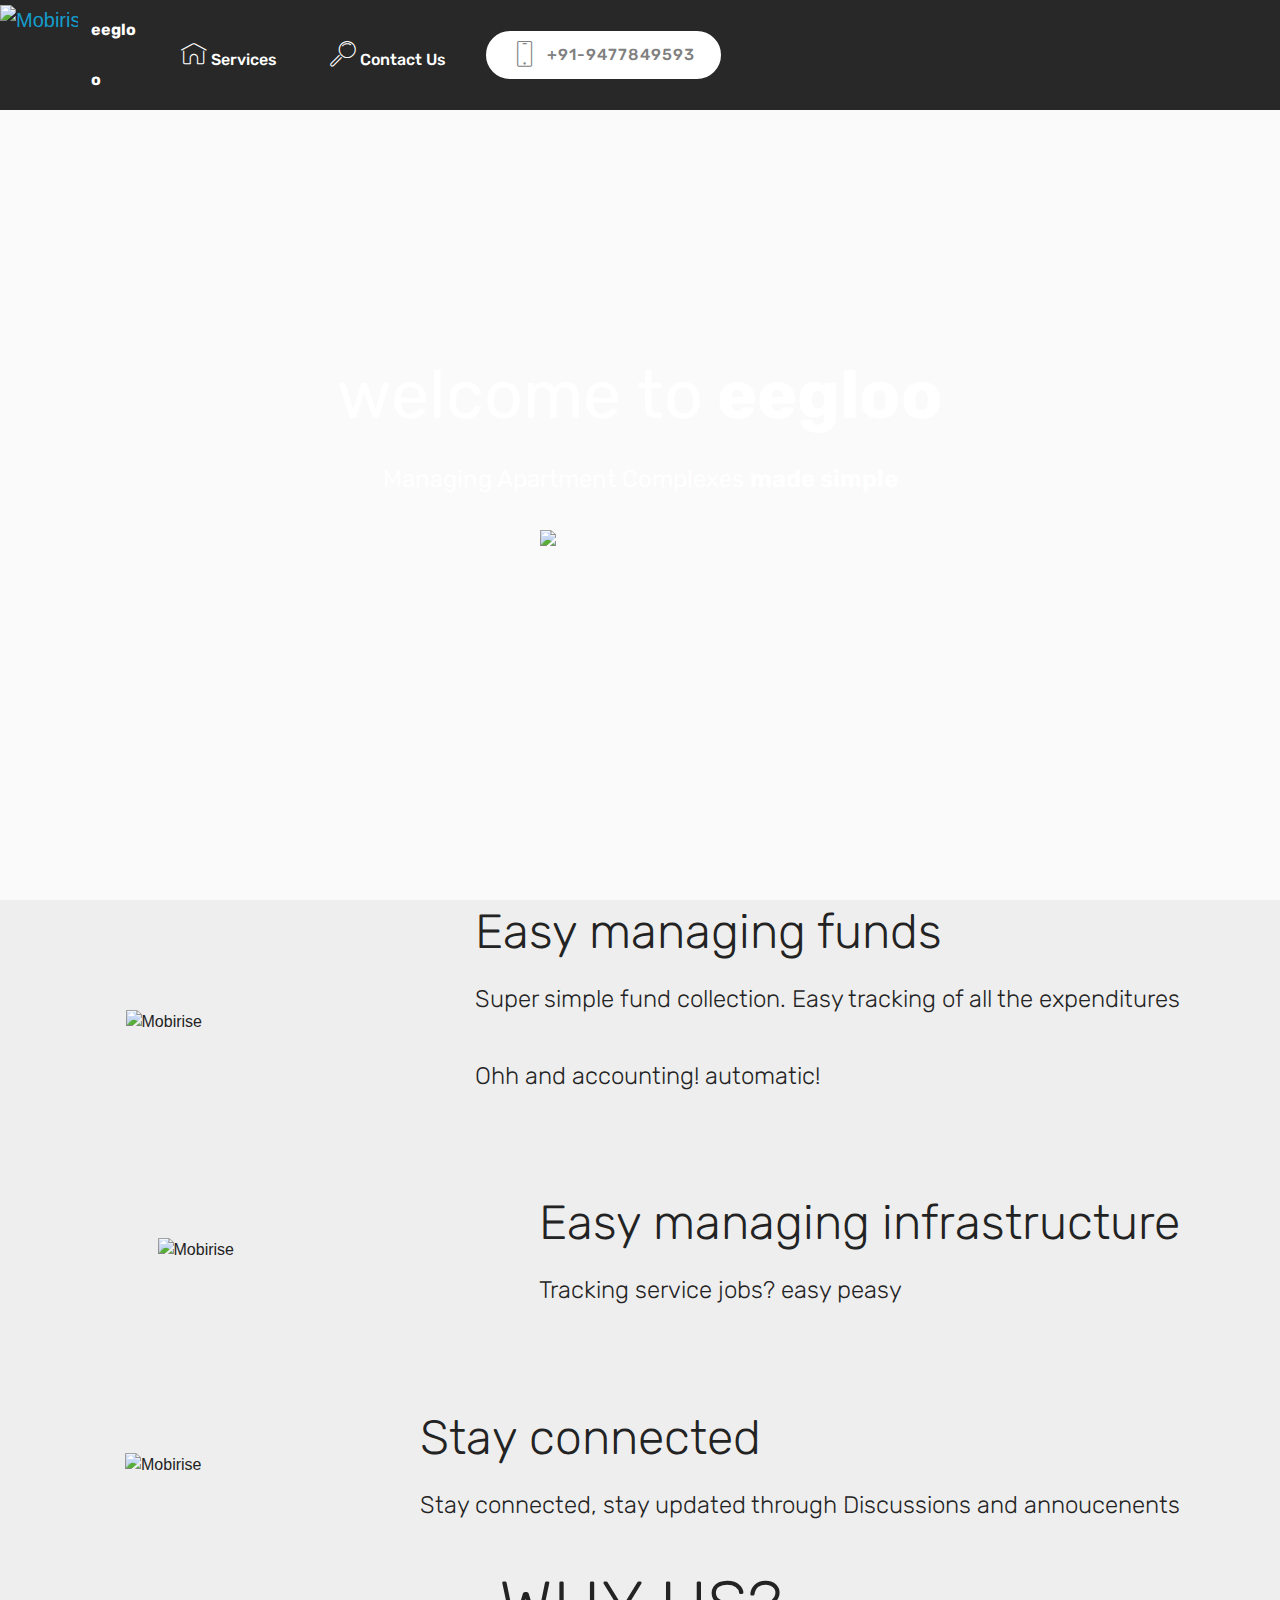
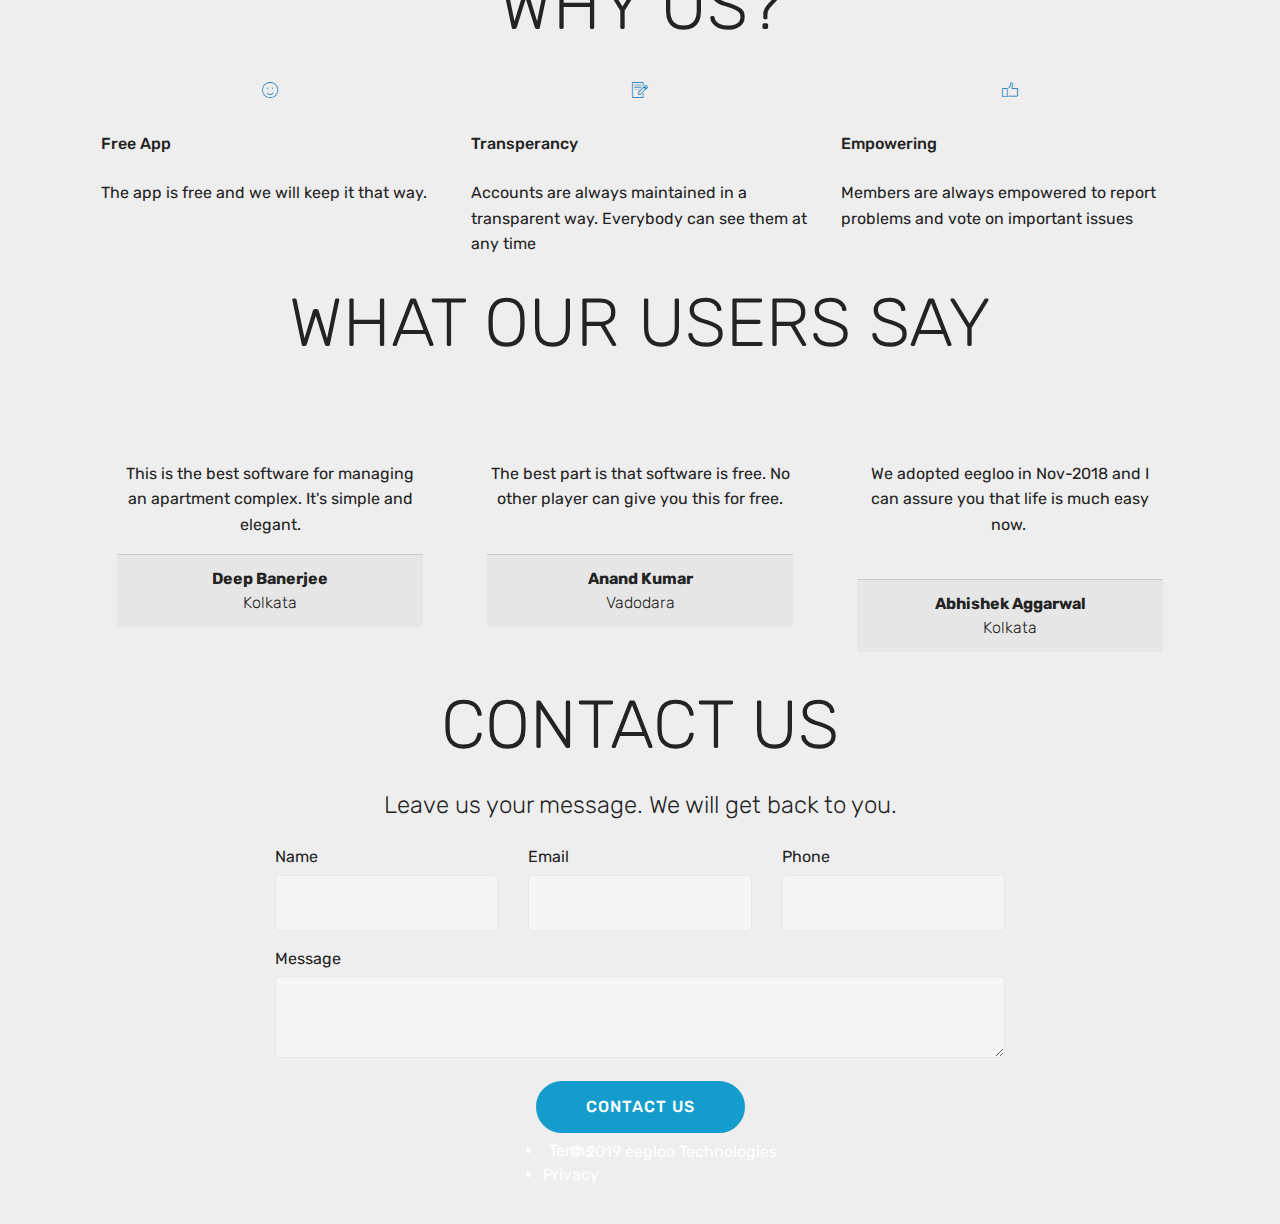
==== commit ddd1e5ec: "updated favicon" ====
--- a/index.html
+++ b/index.html
@@ -1,13 +1,13 @@
 <!DOCTYPE html>
 <html  >
 <head>
-  <!-- Site made with Mobirise Website Builder v4.10.5, https://mobirise.com -->
+  <!-- Site made with Mobirise Website Builder v4.10.7, https://mobirise.com -->
   <meta charset="UTF-8">
   <meta http-equiv="X-UA-Compatible" content="IE=edge">
-  <meta name="generator" content="Mobirise v4.10.5, mobirise.com">
+  <meta name="generator" content="Mobirise v4.10.7, mobirise.com">
   <meta name="viewport" content="width=device-width, initial-scale=1, minimum-scale=1">
-  <link rel="shortcut icon" href="assets/images/logo2.png" type="image/x-icon">
-  <meta name="description" content="">
+  <link rel="shortcut icon" href="assets/images/app-icon-128x128.png" type="image/x-icon">
+  <meta name="description" content="Apartment Complex Management System">
   
   <title>Home</title>
   <link rel="stylesheet" href="assets/web/assets/mobirise-icons/mobirise-icons.css">
@@ -24,7 +24,7 @@
   
 </head>
 <body>
-  <section class="menu cid-rwG9B2s8Ki" once="menu" id="menu2-0">
+  <section class="menu cid-ry0EiDoTX0" once="menu" id="menu1-0">
 
     
 
@@ -40,483 +40,343 @@
         <div class="menu-logo">
             <div class="navbar-brand">
                 <span class="navbar-logo">
-                    <a href="https://mobirise.co">
-                        <img src="assets/images/logo2.png" alt="Mobirise" style="height: 3.8rem;">
+                    <a href="index.html">
+                         <img src="assets/images/app-icon-ua-66px-2.svg" alt="Mobirise" title="" style="height: 3.8rem;">
                     </a>
                 </span>
-                
+                <span class="navbar-caption-wrap"><a class="navbar-caption text-white display-4" href="index.html">
+                        eegloo</a></span>
             </div>
         </div>
         <div class="collapse navbar-collapse" id="navbarSupportedContent">
-            <ul class="navbar-nav nav-dropdown" data-app-modern-menu="true">
-                <li class="nav-item">
-                    <a class="nav-link link text-black display-4" href="https://mobirise.co">
+            <ul class="navbar-nav nav-dropdown" data-app-modern-menu="true"><li class="nav-item">
+                    <a class="nav-link link text-white display-4" href="index.html#features11-4">
+                        <span class="mbri-home mbr-iconfont mbr-iconfont-btn"></span>
                         Services
                     </a>
                 </li>
                 <li class="nav-item">
-                    <a class="nav-link link text-black display-4" href="https://mobirise.co">
-                        About Us
+                    <a class="nav-link link text-white display-4" href="index.html#form1-x">
+                        <span class="mbri-search mbr-iconfont mbr-iconfont-btn"></span>
+                        Contact Us
                     </a>
-                </li>
-            </ul>
-            <div class="navbar-buttons mbr-section-btn">
-                <a class="btn btn-sm btn-primary display-4" href="tel:+1-234-567-8901">
-                    <span class="btn-icon mbri-mobile mbr-iconfont mbr-iconfont-btn">
-                    </span>
-                    +1-234-567-8901
-                </a>
-            </div>
+                </li></ul>
+            <div class="navbar-buttons mbr-section-btn"><a class="btn btn-sm btn-white display-4" href="tel:+91-9477849593"><span class="mbri-mobile mbr-iconfont mbr-iconfont-btn"></span>
+                    
+                    +91-9477849593</a></div>
         </div>
     </nav>
 </section>
 
-<section class="engine"><a href="https://mobirise.info/n">simple site templates</a></section><section class="header9 cid-rwGa1YMkDV mbr-fullscreen mbr-parallax-background" id="header9-2">
-
-    
-
-    <div class="mbr-overlay" style="opacity: 0.8; background-color: rgb(255, 255, 255);">
-    </div>
-
-    <div class="container">
-        <div class="media-container-column mbr-white col-lg-8 col-md-10">
-            <h1 class="mbr-section-title align-left mbr-bold pb-3 mbr-fonts-style display-1">
-                FULL SCREEN INTRO
-            </h1>
-            <h3 class="mbr-section-subtitle align-left mbr-light pb-3 mbr-fonts-style display-2">
-                Beautiful mobile websites
-            </h3>
-            <p class="mbr-text align-left pb-3 mbr-fonts-style display-5">
-                Click any text to edit or style it. Select text to insert a link. Click blue "Gear" icon in the top right corner to hide/show buttons, text, title and change the block background. Click red "+" in the bottom right corner to add a new block. Use the top left menu to create new pages, sites and add themes.
-            </p>
-            <div class="mbr-section-btn align-left">
-                <a class="btn btn-md btn-primary display-4" href="https://mobirise.co">LEARN MORE</a>
-                <a class="btn btn-md btn-black-outline display-4" href="https://mobirise.co">LIVE DEMO</a>
-            </div>
-        </div>
-    </div>
-
-    <div class="mbr-arrow hidden-sm-down" aria-hidden="true">
-        <a href="#next">
-            <i class="mbri-down mbr-iconfont"></i>
-        </a>
-    </div>
-</section>
-
-<section class="features2 cid-rwGaAtHf7y" id="features2-5">
-
-    
-
-    
-    
+<section class="engine"><a href="https://mobirise.info/u">bootstrap html templates</a></section><section class="cid-ry0JVKWiHb mbr-fullscreen" id="header2-3">
+
+    
+
+    <div class="mbr-overlay" style="opacity: 0.7; background-color: rgb(255, 255, 255);"></div>
+
+    <div class="container align-center">
+        <div class="row justify-content-md-center">
+            <div class="mbr-white col-md-10">
+                <h1 class="mbr-section-title mbr-bold pb-3 mbr-fonts-style display-1"><span style="font-weight: normal;">welcome to</span> eegloo</h1>
+                
+                <p class="mbr-text pb-3 mbr-fonts-style display-5">Managing Apartment Complexes <strong>made simple</strong></p>
+                <div class="mbr-section-btn"><a href="index.html" ><input data-v-79bf296e="" type="image" id="intro-googleplay" alt="Download on the Play Store" src="assets/images/play-store.svg" style="
+    width: 200px;"></a><span class="socicon socicon-play mbr-iconfont mbr-iconfont-btn"></span>Download</a></div>
+            </div>
+        </div>
+    </div>
+    
+</section>
+
+<section class="features11 cid-ry0MZFfY8g" id="features11-4">
+
+    
+
+    
+
+    <div class="container">   
+        <div class="col-md-12">
+            <div class="media-container-row">
+                <div class="mbr-figure m-auto" style="width: 30%;">
+                    <img src="assets/images/intro-finance-2.svg" alt="Mobirise" title="">
+                </div>
+                <div class=" align-left aside-content">
+                    <h2 class="mbr-title pt-2 mbr-fonts-style display-2">
+                        Easy managing funds</h2>
+                    <div class="mbr-section-text">
+                        <p class="mbr-text mb-5 pt-3 mbr-light mbr-fonts-style display-5">Super simple fund collection.&nbsp;Easy tracking of all the expenditures<br><br>Ohh and accounting! automatic!</p>
+                    </div>
+
+                    
+                </div>
+            </div>
+        </div> 
+    </div>          
+</section>
+
+<section class="features11 cid-ry1blXyXyF" id="features11-9">
+
+    
+
+    
+
+    <div class="container">   
+        <div class="col-md-12">
+            <div class="media-container-row">
+                <div class="mbr-figure m-auto" style="width: 30%;">
+                    <img src="assets/images/sr-193.svg" alt="Mobirise" title="">
+                </div>
+                <div class=" align-left aside-content">
+                    <h2 class="mbr-title pt-2 mbr-fonts-style display-2">
+                        <br>Easy managing infrastructure</h2>
+                    <div class="mbr-section-text">
+                        <p class="mbr-text mb-5 pt-3 mbr-light mbr-fonts-style display-5">
+                        Tracking service jobs? easy peasy</p>
+                    </div>
+
+                    
+                </div>
+            </div>
+        </div> 
+    </div>          
+</section>
+
+<section class="features11 cid-ry1bmse6Zh" id="features11-a">
+
+    
+
+    
+
+    <div class="container">   
+        <div class="col-md-12">
+            <div class="media-container-row">
+                <div class="mbr-figure m-auto" style="width: 25%;">
+                    <img src="assets/images/intro-connected.svg" alt="Mobirise" title="">
+                </div>
+                <div class=" align-left aside-content">
+                    <h2 class="mbr-title pt-2 mbr-fonts-style display-2"><br>Stay connected</h2>
+                    <div class="mbr-section-text">
+                        <p class="mbr-text mb-5 pt-3 mbr-light mbr-fonts-style display-5">
+                        Stay connected, stay updated through Discussions and annoucenents</p>
+                    </div>
+
+                    
+                </div>
+            </div>
+        </div> 
+    </div>          
+</section>
+
+<section class="mbr-section content4 cid-ry3D5p2hMq" id="content4-t">
+
+    
+
     <div class="container">
         <div class="media-container-row">
+            <div class="title col-12 col-md-8">
+                <h2 class="align-center pb-3 mbr-fonts-style display-1">WHY US?</h2>
+                
+                
+            </div>
+        </div>
+    </div>
+</section>
+
+<section class="features5 cid-ry1ginICPQ" id="features5-i">
+    
+    
+
+    
+    <div class="container">
+        <div class="media-container-row">
+
             <div class="card p-3 col-12 col-md-6 col-lg-4">
-                <div class="card-wrapper">
-                    <div class="card-img">
-                        <img src="assets/images/background1.jpg" alt="Mobirise">
-                    </div>
-                    <div class="card-box">
-                        <h4 class="card-title pb-3 mbr-fonts-style display-7">
-                            No Coding
-                        </h4>
+                <div class="card-img pb-3">
+                    <span class="mbr-iconfont mbri-smile-face" style="color: rgb(1, 112, 183); fill: rgb(1, 112, 183);"></span>
+                </div>
+                <div class="card-box">
+                    <h4 class="card-title py-3 mbr-fonts-style display-7">
+                        Free App</h4>
+                    <p class="mbr-text mbr-fonts-style display-7">The app is free and we will keep it that way.</p>
+                </div>
+            </div>
+
+            <div class="card p-3 col-12 col-md-6 col-lg-4">
+                <div class="card-img pb-3">
+                    <span class="mbr-iconfont mbri-edit" style="color: rgb(1, 112, 183); fill: rgb(1, 112, 183);"></span>
+                </div>
+                <div class="card-box">
+                    <h4 class="card-title py-3 mbr-fonts-style display-7">
+                        Transperancy</h4>
+                    <p class="mbr-text mbr-fonts-style display-7">Accounts are always maintained in a transparent way. Everybody can see them at any time</p>
+                </div>
+            </div>
+
+            <div class="card p-3 col-12 col-md-6 col-lg-4">
+                <div class="card-img pb-3">
+                    <span class="mbr-iconfont mbri-like" style="color: rgb(1, 112, 183); fill: rgb(1, 112, 183);"></span>
+                </div>
+                <div class="card-box">
+                    <h4 class="card-title py-3 mbr-fonts-style display-7">
+                        Empowering</h4>
+                    <p class="mbr-text mbr-fonts-style display-7">Members are always empowered to report problems and vote on important issues</p>
+                </div>
+            </div>
+
+            
+        </div>
+    </div>
+</section>
+
+<section class="testimonials1 cid-ry1eR5JuyB" id="testimonials1-b">
+
+    
+
+    
+    <div class="container">
+        <div class="media-container-row">
+            <div class="title col-12 align-center">
+                <h2 class="pb-3 mbr-fonts-style display-1">
+                    WHAT OUR USERS SAY
+                </h2>
+                
+            </div>
+        </div>
+    </div>
+
+    <div class="container pt-3 mt-2">
+        <div class="media-container-row">
+            <div class="mbr-testimonial p-3 align-center col-12 col-md-6 col-lg-4">
+                <div class="panel-item p-3">
+                    <div class="card-block">
+                        <div class="testimonial-photo">
+                            <img src="assets/images/avatar-1-240x240.jpg" alt="" title="">
+                        </div>
                         <p class="mbr-text mbr-fonts-style display-7">
-                            Mobirise is an easy website builder - just drop site elements to your page, add content and style it to look the way you like. <a href="https://mobirise.co">Learn more...</a>
-                        </p>
-                    </div>
-                </div>
-            </div>
-
-            <div class="card p-3 col-12 col-md-6 col-lg-4">
-                <div class="card-wrapper">
-                    <div class="card-img">
-                        <img src="assets/images/background2.jpg" alt="Mobirise">
-                    </div>
-                    <div class="card-box ">
-                        <h4 class="card-title pb-3 mbr-fonts-style display-7">
-                            Mobile Friendly
-                        </h4>
+                           This is the best software for managing an apartment complex. It's simple and elegant.</p>
+                    </div>
+                    <div class="card-footer">
+                        <div class="mbr-author-name mbr-bold mbr-fonts-style display-7">Deep Banerjee</div>
+                        <small class="mbr-author-desc mbr-italic mbr-light mbr-fonts-style display-7">
+                               Kolkata</small>
+                    </div>
+                </div>
+            </div>
+
+            <div class="mbr-testimonial p-3 align-center col-12 col-md-6 col-lg-4">
+                <div class="panel-item p-3">
+                    <div class="card-block">
+                        <div class="testimonial-photo">
+                            <img src="assets/images/avatar-1-240x240.jpg" alt="" title="">
+                        </div>
                         <p class="mbr-text mbr-fonts-style display-7">
-                            All sites you make with Mobirise are mobile-friendly. You don't have to create a special mobile version of your site. <a href="https://mobirise.co">Learn more...</a>
-                        </p>
-                    </div>
-                </div>
-            </div>
-
-            <div class="card p-3 col-12 col-md-6 col-lg-4">
-                <div class="card-wrapper">
-                    <div class="card-img">
-                        <img src="assets/images/background3.jpg" alt="Mobirise">
-                    </div>
-                    <div class="card-box">
-                        <h4 class="card-title pb-3 mbr-fonts-style display-7">
-                            Unique Styles
-                        </h4>
+                           The best part is that software is free. No other player can give you this for free.<br><br></p>
+                    </div>
+                    <div class="card-footer">
+                        <div class="mbr-author-name mbr-bold mbr-fonts-style display-7">
+                             Anand Kumar</div>
+                        <small class="mbr-author-desc mbr-italic mbr-light mbr-fonts-style display-7">
+                               Vadodara</small>
+                    </div>
+                </div>
+            </div>
+
+            <div class="mbr-testimonial p-3 align-center col-12 col-md-6 col-lg-4">
+                <div class="panel-item p-3">
+                    <div class="card-block">
+                        <div class="testimonial-photo">
+                            <img src="assets/images/avatar-1-240x240.jpg" alt="" title="">
+                        </div>
                         <p class="mbr-text mbr-fonts-style display-7">
-                            Mobirise offers many site blocks in several themes, and though these blocks are pre-made, they are flexible. <a href="https://mobirise.co">Learn more...</a>
-                        </p>
-                    </div>
-                </div>
-            </div>
-
-            
-        </div>
-    </div>
-</section>
-
-<section class="counters5 counters cid-rwGaPmd6Cd" id="counters5-6">
-
-    
-
-    
-
-    <div class="container pt-4 mt-2">
-        <h2 class="mbr-section-title pb-3 align-center mbr-fonts-style display-2">Why Choose Us</h2>
-        <h3 class="mbr-section-subtitle pb-5 align-center mbr-fonts-style display-5">
-            Responsive block with counters and media. 
-        </h3>
+                           We adopted eegloo in Nov-2018 and I can assure you that life is much easy now.&nbsp;<br><br></p>
+                    </div>
+                    <div class="card-footer">
+                        <div class="mbr-author-name mbr-bold mbr-fonts-style display-7">Abhishek Aggarwal</div>
+                        <small class="mbr-author-desc mbr-italic mbr-light mbr-fonts-style display-7">
+                               Kolkata</small>
+                    </div>
+                </div>
+            </div>
+
+            
+
+            
+
+            
+        </div>
+    </div>   
+</section>
+
+<section class="mbr-section form1 cid-ry3QJ3nuez" id="form1-x">
+
+    
+
+    
+    <div class="container">
         <div class="row justify-content-center">
-            <div class="cards-block">
-                <div class="cards-container">
-                    <div class="card px-3 align-left col-12">
-                        <div class="panel-item p-4 d-flex">
-                            <div class="card-img pr-3">
-                                <h3 class="img-text d-flex align-items-center justify-content-center">
-                                    1
-                                </h3>
-                            </div>
-                            <div class="card-text">
-                                <h4 class="mbr-content-title mbr-bold mbr-fonts-style display-7">Honest and Dependable</h4>
-                                <p class="mbr-content-text mbr-fonts-style display-7">
-                                    Lorem ipsum dolor sit amet, consectetur adipisicing elit. Recusandae cupiditate rerum ipsum tempora vero.</p>
-                            </div>
-                        </div>
-                    </div>
-                    <div class="card px-3 align-left col-12">
-                        <div class="panel-item p-4 d-flex">
-                            <div class="card-img pr-3">
-                                <h3 class="img-text d-flex align-items-center justify-content-center">
-                                    2
-                                </h3>
-                            </div>
-                            <div class="card-text">
-                                <h4 class="mbr-content-title mbr-bold mbr-fonts-style display-7">We Are Always Improving</h4>
-                                <p class="mbr-content-text mbr-fonts-style display-7">
-                                    Lorem ipsum dolor sit amet, consectetur adipisicing elit.
-                                </p>
-                            </div>
-                        </div>
-                    </div>
-                    <div class="card px-3 align-left col-12">
-                        <div class="panel-item p-4 d-flex">
-                            <div class="card-img pr-3">
-                                <h3 class="img-text d-flex align-items-center justify-content-center">
-                                    3
-                                </h3>
-                            </div>
-                            <div class="card-text">
-                                <h4 class="mbr-content-title mbr-bold mbr-fonts-style display-7">We Are Passionate</h4>
-                                <p class="mbr-content-text mbr-fonts-style display-7">
-                                    Lorem ipsum dolor sit amet, consectetur adipisicing elit. Recusandae cupiditate rerum ipsum tempora vero.</p>
-                            </div>
-                        </div>
-                    </div>
-                    
-                </div>
-            </div>
-        </div>
-    </div>
-</section>
-
-<section class="team1 cid-rwGb3l1gvJ" id="team1-8">
-    
-    
-    
-    <div class="container align-center">
-        <h2 class="pb-3 mbr-fonts-style mbr-section-title display-2">
-            OUR AWESOME TEAM
-        </h2>
-        <h3 class="pb-5 mbr-section-subtitle mbr-fonts-style mbr-light display-5">
-            Click any icon or text to edit or style it. Click blue "Gear" icon in the top right corner to hide/show text and change the block and cards background, icons count and other.
-        </h3>
-        <div class="row media-row">
-            
-        <div class="team-item col-lg-3 col-md-6">
-                <div class="item-image">
-                    <img src="assets/images/face3.jpg" alt="" title="">
-                </div>
-                <div class="item-caption py-3">
-                    <div class="item-name px-2">
-                        <p class="mbr-fonts-style display-5">
-                           Steven Bruce</p>
-                    </div>
-                    <div class="item-role px-2">
-                        <p>Developer</p>
-                    </div>
-                    <div class="item-social pt-2">
-                        <a href="https://twitter.com/mobirise" target="_blank">
-                            <span class="p-1 socicon-twitter socicon mbr-iconfont mbr-iconfont-social"></span>
-                        </a>
-                        <a href="https://www.facebook.com/pages/Mobirise/1616226671953247" target="_blank">
-                            <span class="p-1 socicon-facebook socicon mbr-iconfont mbr-iconfont-social"></span>
-                        </a>
-                        <a href="https://plus.google.com/u/0/+Mobirise" target="_blank">
-                            <span class="p-1 socicon-googleplus socicon mbr-iconfont mbr-iconfont-social"></span>
-                        </a>
-                        <a href="https://www.linkedin.com/in/mobirise" target="_blank">
-                            <span class="p-1 socicon-linkedin socicon mbr-iconfont mbr-iconfont-social"></span>
-                        </a>
-                        <a href="https://www.instagram.com/mobirise/" target="_blank">
-                            
-                        </a>
-                        <a href="https://www.youtube.com/channel/UCt_tncVAetpK5JeM8L-8jyw" target="_blank">    
-                            
-                        </a>
-                    </div>
-                </div>
-            </div><div class="team-item col-lg-3 col-md-6">
-                <div class="item-image">
-                    <img src="assets/images/face2.jpg" alt="" title="">
-                </div>
-                <div class="item-caption py-3">
-                    <div class="item-name px-2">
-                        <p class="mbr-fonts-style display-5">
-                           Anissa Fisher</p>
-                    </div>
-                    <div class="item-role px-2">
-                        <p>Developer</p>
-                    </div>
-                    <div class="item-social pt-2">
-                        <a href="https://twitter.com/mobirise" target="_blank">
-                            <span class="p-1 socicon-twitter socicon mbr-iconfont mbr-iconfont-social"></span>
-                        </a>
-                        <a href="https://www.facebook.com/pages/Mobirise/1616226671953247" target="_blank">
-                            <span class="p-1 socicon-facebook socicon mbr-iconfont mbr-iconfont-social"></span>
-                        </a>
-                        <a href="https://plus.google.com/u/0/+Mobirise" target="_blank">
-                            <span class="p-1 socicon-googleplus socicon mbr-iconfont mbr-iconfont-social"></span>
-                        </a>
-                        <a href="https://www.linkedin.com/in/mobirise" target="_blank">
-                            <span class="p-1 socicon-linkedin socicon mbr-iconfont mbr-iconfont-social"></span>
-                        </a>
-                        <a href="https://www.instagram.com/mobirise/" target="_blank">
-                            
-                        </a>
-                        <a href="https://www.youtube.com/channel/UCt_tncVAetpK5JeM8L-8jyw" target="_blank">    
-                            
-                        </a>
-                    </div>
-                </div>
-            </div><div class="team-item col-lg-3 col-md-6">
-                <div class="item-image">
-                    <img src="assets/images/face3.jpg" alt="" title="">
-                </div>
-                <div class="item-caption py-3">
-                    <div class="item-name px-2">
-                        <p class="mbr-fonts-style display-5">
-                           Thomas Long</p>
-                    </div>
-                    <div class="item-role px-2">
-                        <p>Developer</p>
-                    </div>
-                    <div class="item-social pt-2">
-                        <a href="https://twitter.com/mobirise" target="_blank">
-                            <span class="p-1 socicon-twitter socicon mbr-iconfont mbr-iconfont-social"></span>
-                        </a>
-                        <a href="https://www.facebook.com/pages/Mobirise/1616226671953247" target="_blank">
-                            <span class="p-1 socicon-facebook socicon mbr-iconfont mbr-iconfont-social"></span>
-                        </a>
-                        <a href="https://plus.google.com/u/0/+Mobirise" target="_blank">
-                            <span class="p-1 socicon-googleplus socicon mbr-iconfont mbr-iconfont-social"></span>
-                        </a>
-                        <a href="https://www.linkedin.com/in/mobirise" target="_blank">
-                            <span class="p-1 socicon-linkedin socicon mbr-iconfont mbr-iconfont-social"></span>
-                        </a>
-                        <a href="https://www.instagram.com/mobirise/" target="_blank">
-                            
-                        </a>
-                        <a href="https://www.youtube.com/channel/UCt_tncVAetpK5JeM8L-8jyw" target="_blank">    
-                            
-                        </a>
-                    </div>
-                </div>
-            </div></div>    
-    </div>
-</section>
-
-<section class="mbr-section form4 cid-rwGaWkQ2jP" id="form4-7">
-
-    
-
-    
-    <div class="container">
-        <div class="row">
-            <div class="col-md-6">
-                <div class="google-map"><iframe frameborder="0" style="border:0" src="https://www.google.com/maps/embed/v1/place?key=AIzaSyCx3d07zxHPLvkFBLlAR3Ng8a9wsAsGoJ8&amp;q=place_id:ChIJn6wOs6lZwokRLKy1iqRcoKw" allowfullscreen=""></iframe></div>
-            </div>
-            <div class="col-md-6">
-                <h2 class="pb-3 align-left mbr-fonts-style display-2">
-                    Drop a Line
-                </h2>
-                <div>
-                    <div class="icon-block pb-3 align-left">
-                        <span class="icon-block__icon">
-                            <span class="mbri-letter mbr-iconfont"></span>
-                        </span>
-                        <h4 class="icon-block__title align-left mbr-fonts-style display-5">
-                            Don't hesitate to contact us
-                        </h4>
-                    </div>
-                    <div class="icon-contacts pb-3">
-                        <h5 class="align-left mbr-fonts-style display-7">
-                            Ready for offers and cooperation
-                        </h5>
-                        <p class="mbr-text align-left mbr-fonts-style display-7">
-                            Phone: +1 (0) 000 0000 001 <br>
-                            Email: youremail@mail.com
-                        </p>
-                    </div>
-                </div>
-                <div data-form-type="formoid">
-                    <!---Formbuilder Form--->
-                    <form action="https://mobirise.com/" method="POST" class="mbr-form form-with-styler" data-form-title="Mobirise Form"><input type="hidden" name="email" data-form-email="true" value="0+QAI7SoRzcuZ8Hpdr/M1LeUHZ2B1t9391ckZ5dqspaTUz8+LUlxZi+OTGVZ3kXJzofAfvJE8hnsyMXIRJBT8CqpNRvfiLwf3QOF1VXjWcr0h6FIhDWvCc8pWLt6brMS">
-                        <div class="row">
-                            <div hidden="hidden" data-form-alert="" class="alert alert-success col-12">Thanks for filling out the form!</div>
-                            <div hidden="hidden" data-form-alert-danger="" class="alert alert-danger col-12">
-                            </div>
-                        </div>
-                        <div class="dragArea row">
-                            <div class="col-md-6  form-group" data-for="name">
-                                <input type="text" name="name" placeholder="Your Name" data-form-field="Name" required="required" class="form-control input display-7" id="name-form4-7">
-                            </div>
-                            <div class="col-md-6  form-group" data-for="phone">
-                                <input type="text" name="phone" placeholder="Phone" data-form-field="Phone" required="required" class="form-control input display-7" id="phone-form4-7">
-                            </div>
-                            <div data-for="email" class="col-md-12  form-group">
-                                <input type="text" name="email" placeholder="Email" data-form-field="Email" class="form-control input display-7" required="required" id="email-form4-7">
-                            </div>
-                            <div data-for="message" class="col-md-12  form-group">
-                                <textarea name="message" placeholder="Message" data-form-field="Message" class="form-control input display-7" id="message-form4-7"></textarea>
-                            </div>
-                            <div class="col-md-12 input-group-btn  mt-2 align-center">
-                                <button type="submit" class="btn btn-primary btn-form display-4">SEND MESSAGE</button>
-                            </div>
-                        </div>
-                    </form><!---Formbuilder Form--->
-                </div>
-            </div>
-        </div>
-    </div>
-</section>
-
-<section class="footer4 cid-rwGb8wlGLi" id="footer4-9">
-
-    
-
-    
-
-    <div class="container">
-        <div class="media-container-row content mbr-white">
-            <div class="col-md-3 col-sm-4">
-                <div class="mb-3 img-logo">
-                    <a href="https://mobirise.co/">
-                        <img src="assets/images/logo2.png" alt="Mobirise">
-                    </a>
-                </div>
-                <p class="mb-3 mbr-fonts-style foot-title display-7">
-                    MOBIRISE
-                </p>
-                <p class="mbr-text mbr-fonts-style mbr-links-column display-7">
-                    <a href="#" class="text-white">About Us</a>
-                    <br><a href="#" class="text-white">Services</a>
-                    <br><a href="#" class="text-white">Selected Work</a>
-                    <br><a href="#" class="text-white">Get In Touch</a>
-                </p>
-            </div>
-            <div class="col-md-4 col-sm-8">
-                <p class="mb-4 foot-title mbr-fonts-style display-7">
-                    RECENT NEWS
-                </p>
-                <p class="mbr-text mbr-fonts-style foot-text display-7">
-                    Footer with solid color background and a contact form, Easily add subscribe and contact forms without any server-side integration.
-                    <br>
-                    <br>Mobirise helps you cut down development time by providing you with a flexible website editor with a drag and drop interface.
-                </p>
-            </div>
-            <div class="col-md-4 offset-md-1 col-sm-12">
-                <p class="mb-4 foot-title mbr-fonts-style display-7">
-                    SUBSCRIBE
-                </p>
-                <p class="mbr-text mbr-fonts-style form-text display-7">
-                    Get monthly updates and free resources.
-                </p>
-                <div class="media-container-column" data-form-type="formoid">
-                    <!---Formbuilder Form--->
-                    <form action="https://mobirise.com/" method="POST" class="mbr-form form-with-styler" data-form-title="Mobirise Form"><input type="hidden" name="email" data-form-email="true" value="l+yXY7I/V7BmRSjgBMyf/qArcJ4kGGxrvrhJvlcY3dF7GhpczlL+ZSIUU76CEHMM5xW4FngPhxsaBi+GDpxyaPuyjAX8jF7i0u//kAbPygYz62qGkM1jKxKXVIBnqmwO">
-                        <div class="row form-inline justify-content-center">
-                            <div hidden="hidden" data-form-alert="" class="alert alert-success col-12">Thanks for filling out the form!</div>
-                            <div hidden="hidden" data-form-alert-danger="" class="alert alert-danger col-12">
-                                                    </div>
-                        </div>
-                        <div class="dragArea row form-inline justify-content-center">
-                            <div class="col-auto  form-group " data-for="email">
-                                <input type="email" name="email" placeholder="Email" data-form-field="Email" required="required" class="form-control input-sm input-inverse my-2 display-7" id="email-footer4-9">
-                            </div>
-                            <div class="col-auto  input-group-btn  m-2">
-                                <button type="submit" class="btn btn-primary m-0 display-4">Subscribe</button>
-                            </div>
-                        </div>
-                    </form><!---Formbuilder Form--->
-                </div>
-                <p class="mb-4 mbr-fonts-style foot-title display-7">
-                    CONNECT WITH US
-                </p>
-                <div class="social-list pl-0 mb-0">
-                        <div class="soc-item">
-                            <a href="https://twitter.com/mobirise" target="_blank">
-                                <span class="socicon-twitter socicon mbr-iconfont mbr-iconfont-social"></span>
-                            </a>
-                        </div>
-                        <div class="soc-item">
-                            <a href="https://www.facebook.com/pages/Mobirise/1616226671953247" target="_blank">
-                                <span class="socicon-facebook socicon mbr-iconfont mbr-iconfont-social"></span>
-                            </a>
-                        </div>
-                        <div class="soc-item">
-                            <a href="https://www.youtube.com/c/mobirise" target="_blank">
-                                <span class="socicon-youtube socicon mbr-iconfont mbr-iconfont-social"></span>
-                            </a>
-                        </div>
-                        <div class="soc-item">
-                            <a href="https://instagram.com/mobirise" target="_blank">
-                                <span class="socicon-instagram socicon mbr-iconfont mbr-iconfont-social"></span>
-                            </a>
-                        </div>
-                        <div class="soc-item">
-                            <a href="https://plus.google.com/u/0/+Mobirise" target="_blank">
-                                <span class="socicon-googleplus socicon mbr-iconfont mbr-iconfont-social"></span>
-                            </a>
-                        </div>
-                        <div class="soc-item">
-                            <a href="https://www.behance.net/Mobirise" target="_blank">
-                                <span class="socicon-behance socicon mbr-iconfont mbr-iconfont-social"></span>
-                            </a>
-                        </div>
-                </div>
-            </div>
-        </div>
-        <div class="footer-lower">
-            <div class="media-container-row">
-                <div class="col-sm-12">
-                    <hr>
-                </div>
-            </div>
-            <div class="media-container-row mbr-white">
-                <div class="col-sm-12 copyright">
-                    <p class="mbr-text mbr-fonts-style display-7">
-                        © Copyright 2019 Mobirise - All Rights Reserved
-                    </p>
-                </div>
+            <div class="title col-12 col-lg-8">
+                <h2 class="mbr-section-title align-center pb-3 mbr-fonts-style display-1">
+                    CONTACT US</h2>
+                <h3 class="mbr-section-subtitle align-center mbr-light pb-3 mbr-fonts-style display-5">
+                    Leave us your message. We will get back to you.</h3>
+            </div>
+        </div>
+    </div>
+    <div class="container">
+        <div class="row justify-content-center">
+            <div class="media-container-column col-lg-8" data-form-type="formoid">
+                <!---Formbuilder Form--->
+                <form action="https://mobirise.com/" method="POST" class="mbr-form form-with-styler" data-form-title="Mobirise Form"><input type="hidden" name="email" data-form-email="true" value="I+UwVwYmaAzZfRVMjdAMFDjf1KDXcNWFAYwK4H7a5aXDo7I3dHA/p9BSKaCIMY3SOTm6xlSSIngSoNLcBC1XW0fQVbO/OgDwZdtlCdxW6wyjSug7vGrGe7x9o0gc6shT">
+                    <div class="row">
+                        <div hidden="hidden" data-form-alert="" class="alert alert-success col-12">Thanks for writing to us. We will get back to you.</div>
+                        <div hidden="hidden" data-form-alert-danger="" class="alert alert-danger col-12">
+                        </div>
+                    </div>
+                    <div class="dragArea row">
+                        <div class="col-md-4  form-group" data-for="name">
+                            <label for="name-form1-x" class="form-control-label mbr-fonts-style display-7">Name</label>
+                            <input type="text" name="name" data-form-field="Name" required="required" class="form-control display-7" id="name-form1-x">
+                        </div>
+                        <div class="col-md-4  form-group" data-for="email">
+                            <label for="email-form1-x" class="form-control-label mbr-fonts-style display-7">Email</label>
+                            <input type="email" name="email" data-form-field="Email" required="required" class="form-control display-7" id="email-form1-x">
+                        </div>
+                        <div data-for="phone" class="col-md-4  form-group">
+                            <label for="phone-form1-x" class="form-control-label mbr-fonts-style display-7">Phone</label>
+                            <input type="tel" name="phone" data-form-field="Phone" class="form-control display-7" id="phone-form1-x">
+                        </div>
+                        <div data-for="message" class="col-md-12 form-group">
+                            <label for="message-form1-x" class="form-control-label mbr-fonts-style display-7">Message</label>
+                            <textarea name="message" data-form-field="Message" class="form-control display-7" id="message-form1-x"></textarea>
+                        </div>
+                        <div class="col-md-12 input-group-btn align-center"><button type="submit" class="btn btn-primary btn-form display-4">CONTACT US</button></div>
+                    </div>
+                </form><!---Formbuilder Form--->
+            </div>
+        </div>
+    </div>
+</section>
+
+<section once="footers" class="cid-ry3Q4SSiAA" id="footer7-u">
+
+    
+
+    
+
+    <div class="container">
+        <div class="media-container-row align-center mbr-white">
+            <div class="row row-links">
+                <ul class="foot-menu">
+                    
+                    
+                    
+                    
+                    
+                <li class="foot-menu-item mbr-fonts-style display-7"><a href="terms.html" class="text-white">Terms</a></li><li class="foot-menu-item mbr-fonts-style display-7"><a href="privacy.html" class="text-white">Privacy</a></li></ul>
+            </div>
+            
+            <div class="row row-copirayt">
+                <p class="mbr-text mb-0 mbr-fonts-style mbr-white align-center display-7">© 2019 eegloo Technologies</p>
             </div>
         </div>
     </div>
@@ -531,8 +391,6 @@
   <script src="assets/dropdown/js/nav-dropdown.js"></script>
   <script src="assets/dropdown/js/navbar-dropdown.js"></script>
   <script src="assets/touchswipe/jquery.touch-swipe.min.js"></script>
-  <script src="assets/parallax/jarallax.min.js"></script>
-  <script src="assets/viewportchecker/jquery.viewportchecker.js"></script>
   <script src="assets/theme/js/script.js"></script>
   <script src="assets/formoid/formoid.min.js"></script>
   
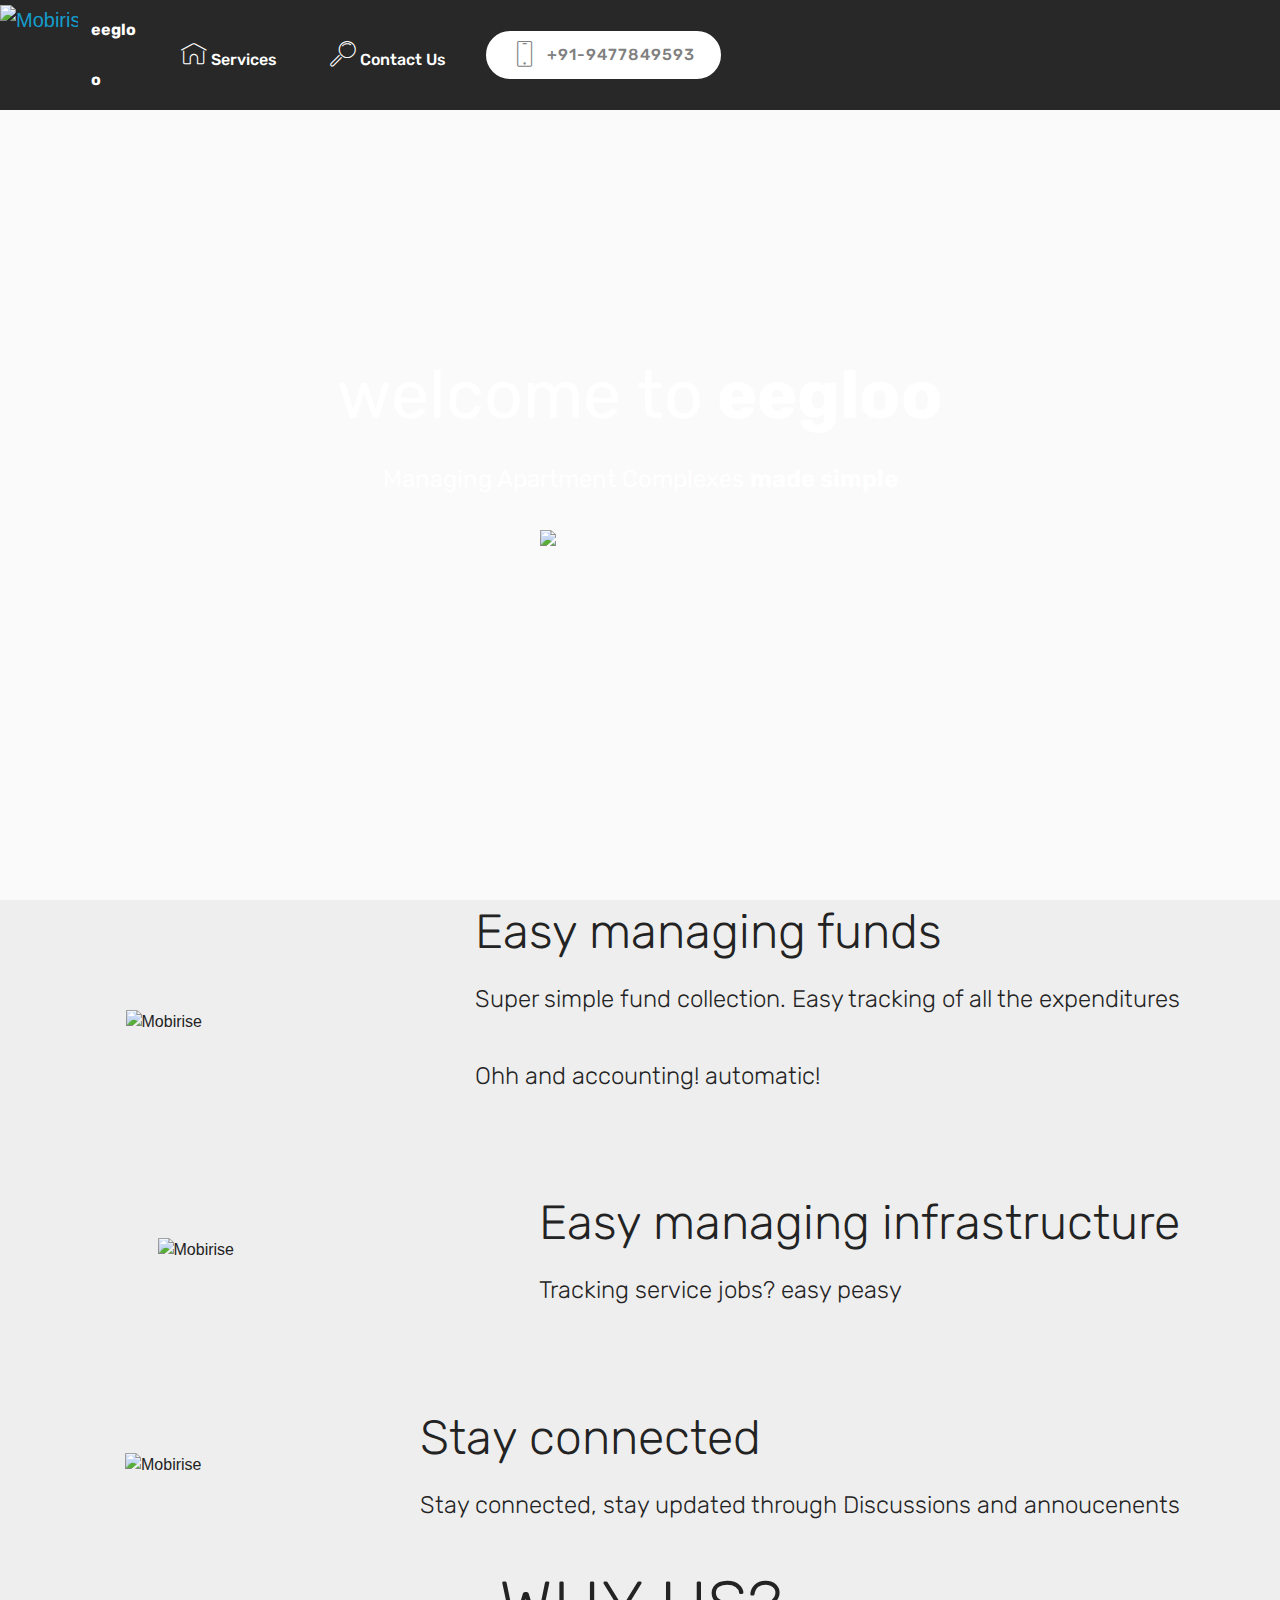
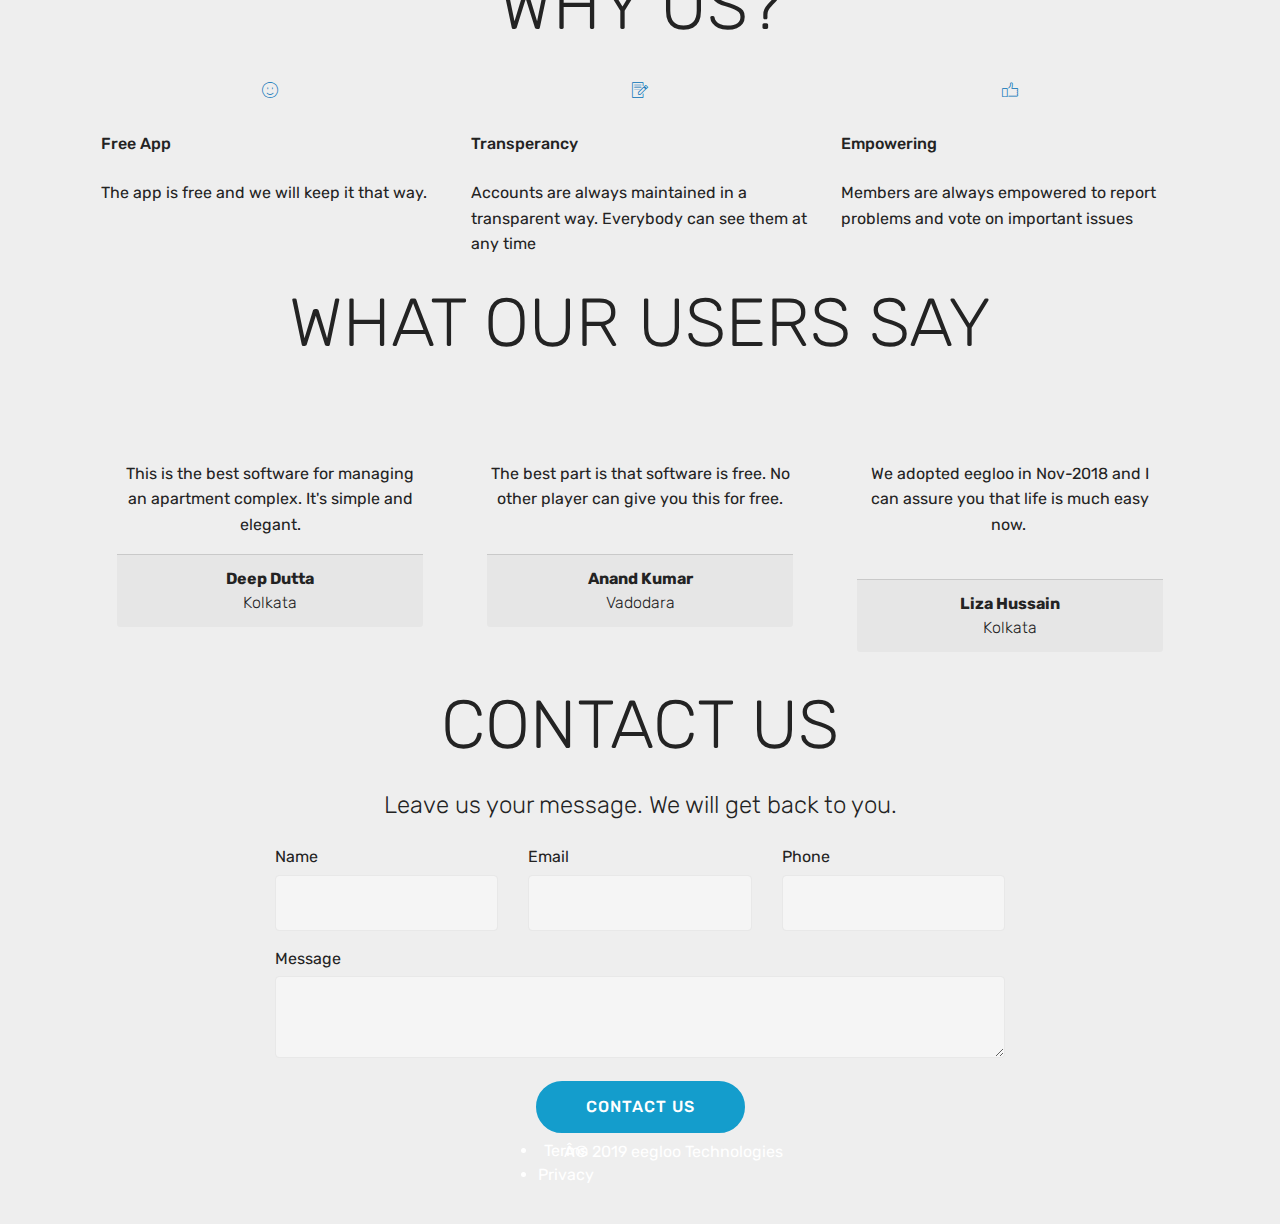
==== commit 2e6cfc1d: "minor changes" ====
--- a/index.html
+++ b/index.html
@@ -256,7 +256,7 @@
                            This is the best software for managing an apartment complex. It's simple and elegant.</p>
                     </div>
                     <div class="card-footer">
-                        <div class="mbr-author-name mbr-bold mbr-fonts-style display-7">Deep Banerjee</div>
+                        <div class="mbr-author-name mbr-bold mbr-fonts-style display-7">Deep Dutta</div>
                         <small class="mbr-author-desc mbr-italic mbr-light mbr-fonts-style display-7">
                                Kolkata</small>
                     </div>
@@ -291,7 +291,7 @@
                            We adopted eegloo in Nov-2018 and I can assure you that life is much easy now.&nbsp;<br><br></p>
                     </div>
                     <div class="card-footer">
-                        <div class="mbr-author-name mbr-bold mbr-fonts-style display-7">Abhishek Aggarwal</div>
+                        <div class="mbr-author-name mbr-bold mbr-fonts-style display-7">Liza Hussain</div>
                         <small class="mbr-author-desc mbr-italic mbr-light mbr-fonts-style display-7">
                                Kolkata</small>
                     </div>
@@ -376,7 +376,7 @@
             </div>
             
             <div class="row row-copirayt">
-                <p class="mbr-text mb-0 mbr-fonts-style mbr-white align-center display-7">© 2019 eegloo Technologies</p>
+                <p class="mbr-text mb-0 mbr-fonts-style mbr-white align-center display-7">Â© 2019 eegloo Technologies</p>
             </div>
         </div>
     </div>
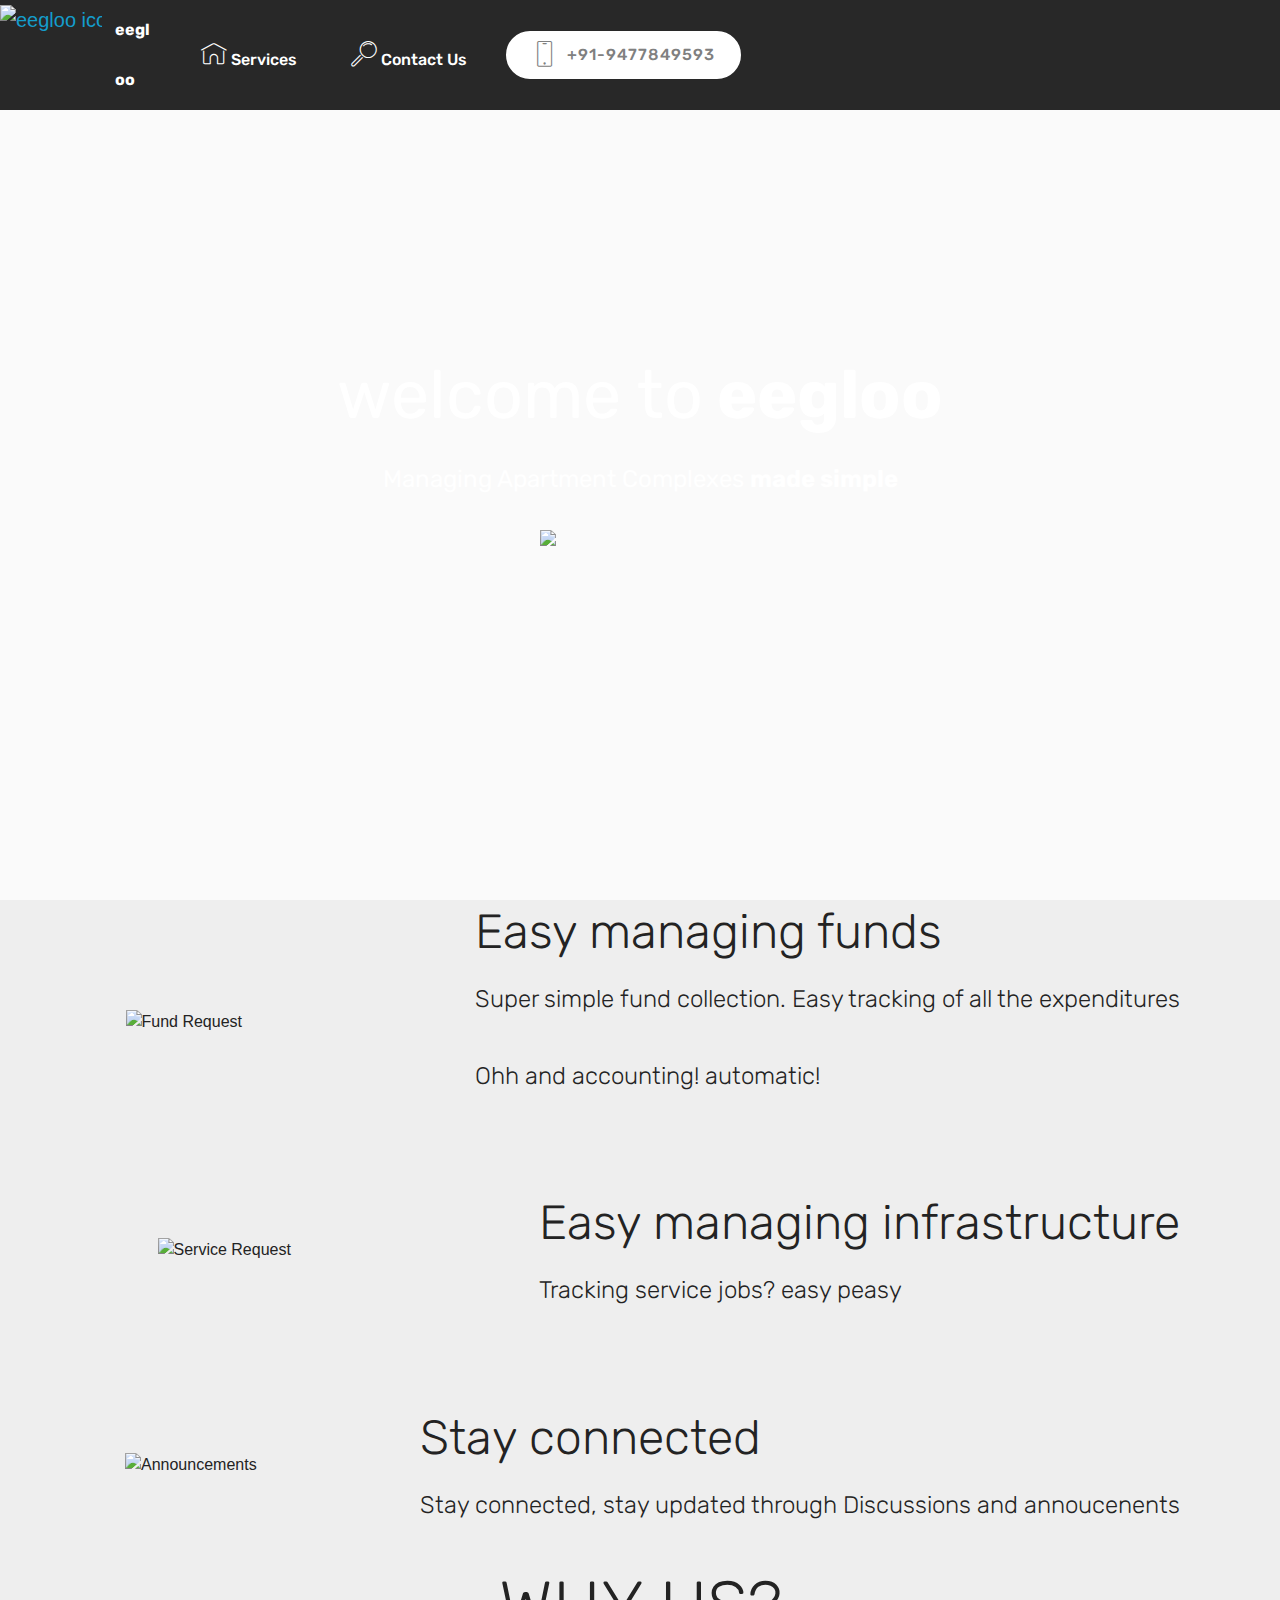
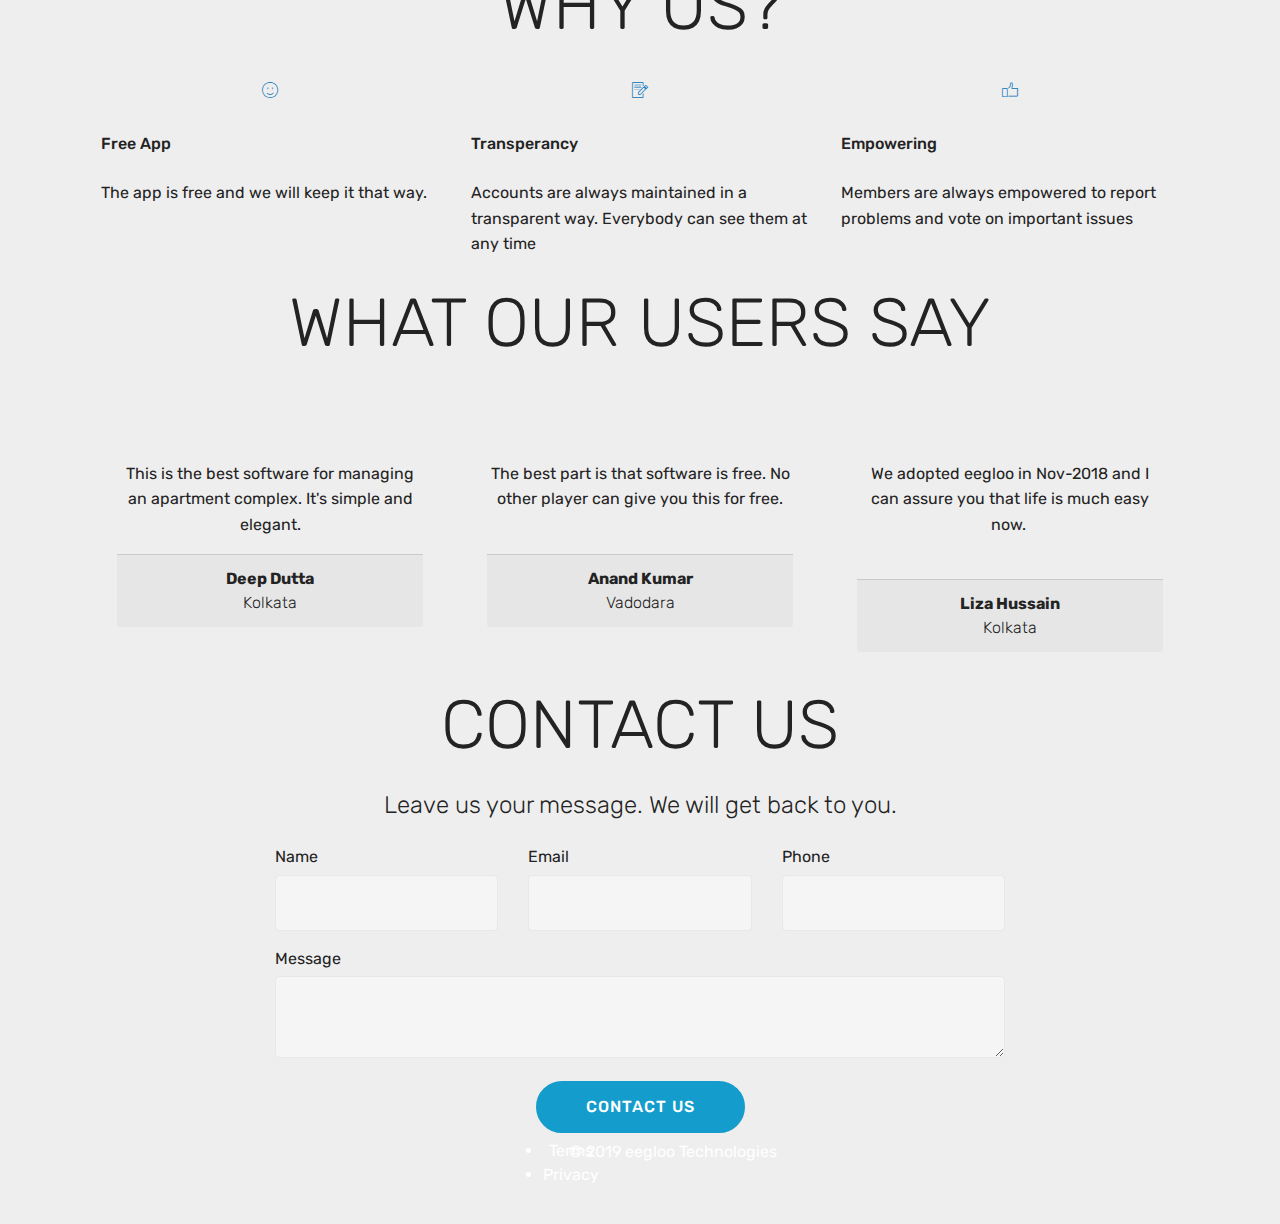
==== commit a5e38071: "minor changes to terns and privacy. Added app store link." ====
--- a/index.html
+++ b/index.html
@@ -1,24 +1,24 @@
 <!DOCTYPE html>
 <html  >
 <head>
-  <!-- Site made with Mobirise Website Builder v4.10.7, https://mobirise.com -->
+  <!-- Site made with Mobirise Website Builder v4.11.4, https://mobirise.com -->
   <meta charset="UTF-8">
   <meta http-equiv="X-UA-Compatible" content="IE=edge">
-  <meta name="generator" content="Mobirise v4.10.7, mobirise.com">
+  <meta name="generator" content="Mobirise v4.11.4, mobirise.com">
   <meta name="viewport" content="width=device-width, initial-scale=1, minimum-scale=1">
-  <link rel="shortcut icon" href="assets/images/app-icon-128x128.png" type="image/x-icon">
+  <link rel="shortcut icon" href="assets/images/favicon-32x32.png" type="image/x-icon">
   <meta name="description" content="Apartment Complex Management System">
   
   <title>Home</title>
   <link rel="stylesheet" href="assets/web/assets/mobirise-icons/mobirise-icons.css">
-  <link rel="stylesheet" href="assets/tether/tether.min.css">
   <link rel="stylesheet" href="assets/bootstrap/css/bootstrap.min.css">
   <link rel="stylesheet" href="assets/bootstrap/css/bootstrap-grid.min.css">
   <link rel="stylesheet" href="assets/bootstrap/css/bootstrap-reboot.min.css">
+  <link rel="stylesheet" href="assets/socicon/css/styles.css">
   <link rel="stylesheet" href="assets/dropdown/css/style.css">
-  <link rel="stylesheet" href="assets/socicon/css/styles.css">
+  <link rel="stylesheet" href="assets/tether/tether.min.css">
   <link rel="stylesheet" href="assets/theme/css/style.css">
-  <link rel="stylesheet" href="assets/mobirise/css/mbr-additional.css" type="text/css">
+  <link rel="preload" as="style" href="assets/mobirise/css/mbr-additional.css"><link rel="stylesheet" href="assets/mobirise/css/mbr-additional.css" type="text/css">
   
   
   
@@ -41,7 +41,7 @@
             <div class="navbar-brand">
                 <span class="navbar-logo">
                     <a href="index.html">
-                         <img src="assets/images/app-icon-ua-66px-2.svg" alt="Mobirise" title="" style="height: 3.8rem;">
+                         <img src="assets/images/app-icon-ua-66px-2.svg" alt="eegloo icon" title="" style="height: 3.8rem;">
                     </a>
                 </span>
                 <span class="navbar-caption-wrap"><a class="navbar-caption text-white display-4" href="index.html">
@@ -68,7 +68,7 @@
     </nav>
 </section>
 
-<section class="engine"><a href="https://mobirise.info/u">bootstrap html templates</a></section><section class="cid-ry0JVKWiHb mbr-fullscreen" id="header2-3">
+<section class="engine"><a href="https://mobirise.info/f">simple web creator</a></section><section class="cid-ry0JVKWiHb mbr-fullscreen" id="header2-3">
 
     
 
@@ -80,8 +80,7 @@
                 <h1 class="mbr-section-title mbr-bold pb-3 mbr-fonts-style display-1"><span style="font-weight: normal;">welcome to</span> eegloo</h1>
                 
                 <p class="mbr-text pb-3 mbr-fonts-style display-5">Managing Apartment Complexes <strong>made simple</strong></p>
-                <div class="mbr-section-btn"><a href="index.html" ><input data-v-79bf296e="" type="image" id="intro-googleplay" alt="Download on the Play Store" src="assets/images/play-store.svg" style="
-    width: 200px;"></a><span class="socicon socicon-play mbr-iconfont mbr-iconfont-btn"></span>Download</a></div>
+                <div class="mbr-section-btn"><a href="https://play.google.com/store/apps/details?id=com.zubatus.absy.userapp" ><input data-v-79bf296e="" type="image" id="intro-googleplay" alt="Download on the Play Store" src="assets/images/play-store.svg" style="width: 200px;"></a><span class="socicon socicon-play mbr-iconfont mbr-iconfont-btn"></span>Download</a></div>
             </div>
         </div>
     </div>
@@ -98,7 +97,7 @@
         <div class="col-md-12">
             <div class="media-container-row">
                 <div class="mbr-figure m-auto" style="width: 30%;">
-                    <img src="assets/images/intro-finance-2.svg" alt="Mobirise" title="">
+                    <img src="assets/images/intro-finance-2.svg" alt="Fund Request" title="">
                 </div>
                 <div class=" align-left aside-content">
                     <h2 class="mbr-title pt-2 mbr-fonts-style display-2">
@@ -124,7 +123,7 @@
         <div class="col-md-12">
             <div class="media-container-row">
                 <div class="mbr-figure m-auto" style="width: 30%;">
-                    <img src="assets/images/sr-193.svg" alt="Mobirise" title="">
+                    <img src="assets/images/sr-193.svg" alt="Service Request" title="">
                 </div>
                 <div class=" align-left aside-content">
                     <h2 class="mbr-title pt-2 mbr-fonts-style display-2">
@@ -151,7 +150,7 @@
         <div class="col-md-12">
             <div class="media-container-row">
                 <div class="mbr-figure m-auto" style="width: 25%;">
-                    <img src="assets/images/intro-connected.svg" alt="Mobirise" title="">
+                    <img src="assets/images/intro-connected.svg" alt="Announcements" title="">
                 </div>
                 <div class=" align-left aside-content">
                     <h2 class="mbr-title pt-2 mbr-fonts-style display-2"><br>Stay connected</h2>
@@ -307,7 +306,7 @@
     </div>   
 </section>
 
-<section class="mbr-section form1 cid-ry3QJ3nuez" id="form1-x">
+<section class="mbr-section form1 cid-rWvZPXMQyw" id="form1-17">
 
     
 
@@ -315,10 +314,8 @@
     <div class="container">
         <div class="row justify-content-center">
             <div class="title col-12 col-lg-8">
-                <h2 class="mbr-section-title align-center pb-3 mbr-fonts-style display-1">
-                    CONTACT US</h2>
-                <h3 class="mbr-section-subtitle align-center mbr-light pb-3 mbr-fonts-style display-5">
-                    Leave us your message. We will get back to you.</h3>
+                <h2 class="mbr-section-title align-center pb-3 mbr-fonts-style display-1">CONTACT US</h2>
+                <h3 class="mbr-section-subtitle align-center mbr-light pb-3 mbr-fonts-style display-5">Leave us your message. We will get back to you.</h3>
             </div>
         </div>
     </div>
@@ -326,28 +323,28 @@
         <div class="row justify-content-center">
             <div class="media-container-column col-lg-8" data-form-type="formoid">
                 <!---Formbuilder Form--->
-                <form action="https://mobirise.com/" method="POST" class="mbr-form form-with-styler" data-form-title="Mobirise Form"><input type="hidden" name="email" data-form-email="true" value="I+UwVwYmaAzZfRVMjdAMFDjf1KDXcNWFAYwK4H7a5aXDo7I3dHA/p9BSKaCIMY3SOTm6xlSSIngSoNLcBC1XW0fQVbO/OgDwZdtlCdxW6wyjSug7vGrGe7x9o0gc6shT">
+                <form action="https://mobirise.com/" method="POST" class="mbr-form form-with-styler" data-form-title="Mobirise Form"><input type="hidden" name="email" data-form-email="true" value="vNVpcr8af8n30u4AE20MnUiHr0rZUzLUM0p0wYTwDSbvNspkm+CDTiABPxOa9uwnKYJImdE6p//fKV/UZnoNd/53GV0NzPuX1Uk56PUATIkzYeJqnjy3JgIT5HI09xzp">
                     <div class="row">
-                        <div hidden="hidden" data-form-alert="" class="alert alert-success col-12">Thanks for writing to us. We will get back to you.</div>
+                        <div hidden="hidden" data-form-alert="" class="alert alert-success col-12">Thanks for filling out the form!</div>
                         <div hidden="hidden" data-form-alert-danger="" class="alert alert-danger col-12">
                         </div>
                     </div>
                     <div class="dragArea row">
                         <div class="col-md-4  form-group" data-for="name">
-                            <label for="name-form1-x" class="form-control-label mbr-fonts-style display-7">Name</label>
-                            <input type="text" name="name" data-form-field="Name" required="required" class="form-control display-7" id="name-form1-x">
+                            <label for="name-form1-17" class="form-control-label mbr-fonts-style display-7">Name</label>
+                            <input type="text" name="name" data-form-field="Name" required="required" class="form-control display-7" id="name-form1-17">
                         </div>
                         <div class="col-md-4  form-group" data-for="email">
-                            <label for="email-form1-x" class="form-control-label mbr-fonts-style display-7">Email</label>
-                            <input type="email" name="email" data-form-field="Email" required="required" class="form-control display-7" id="email-form1-x">
+                            <label for="email-form1-17" class="form-control-label mbr-fonts-style display-7">Email</label>
+                            <input type="email" name="email" data-form-field="Email" required="required" class="form-control display-7" id="email-form1-17">
                         </div>
                         <div data-for="phone" class="col-md-4  form-group">
-                            <label for="phone-form1-x" class="form-control-label mbr-fonts-style display-7">Phone</label>
-                            <input type="tel" name="phone" data-form-field="Phone" class="form-control display-7" id="phone-form1-x">
+                            <label for="phone-form1-17" class="form-control-label mbr-fonts-style display-7">Phone</label>
+                            <input type="tel" name="phone" data-form-field="Phone" class="form-control display-7" id="phone-form1-17">
                         </div>
                         <div data-for="message" class="col-md-12 form-group">
-                            <label for="message-form1-x" class="form-control-label mbr-fonts-style display-7">Message</label>
-                            <textarea name="message" data-form-field="Message" class="form-control display-7" id="message-form1-x"></textarea>
+                            <label for="message-form1-17" class="form-control-label mbr-fonts-style display-7">Message</label>
+                            <textarea name="message" data-form-field="Message" class="form-control display-7" id="message-form1-17"></textarea>
                         </div>
                         <div class="col-md-12 input-group-btn align-center"><button type="submit" class="btn btn-primary btn-form display-4">CONTACT US</button></div>
                     </div>
@@ -376,7 +373,7 @@
             </div>
             
             <div class="row row-copirayt">
-                <p class="mbr-text mb-0 mbr-fonts-style mbr-white align-center display-7">Â© 2019 eegloo Technologies</p>
+                <p class="mbr-text mb-0 mbr-fonts-style mbr-white align-center display-7">© 2019 eegloo Technologies</p>
             </div>
         </div>
     </div>
@@ -385,12 +382,12 @@
 
   <script src="assets/web/assets/jquery/jquery.min.js"></script>
   <script src="assets/popper/popper.min.js"></script>
-  <script src="assets/tether/tether.min.js"></script>
   <script src="assets/bootstrap/js/bootstrap.min.js"></script>
   <script src="assets/smoothscroll/smooth-scroll.js"></script>
   <script src="assets/dropdown/js/nav-dropdown.js"></script>
   <script src="assets/dropdown/js/navbar-dropdown.js"></script>
   <script src="assets/touchswipe/jquery.touch-swipe.min.js"></script>
+  <script src="assets/tether/tether.min.js"></script>
   <script src="assets/theme/js/script.js"></script>
   <script src="assets/formoid/formoid.min.js"></script>
   
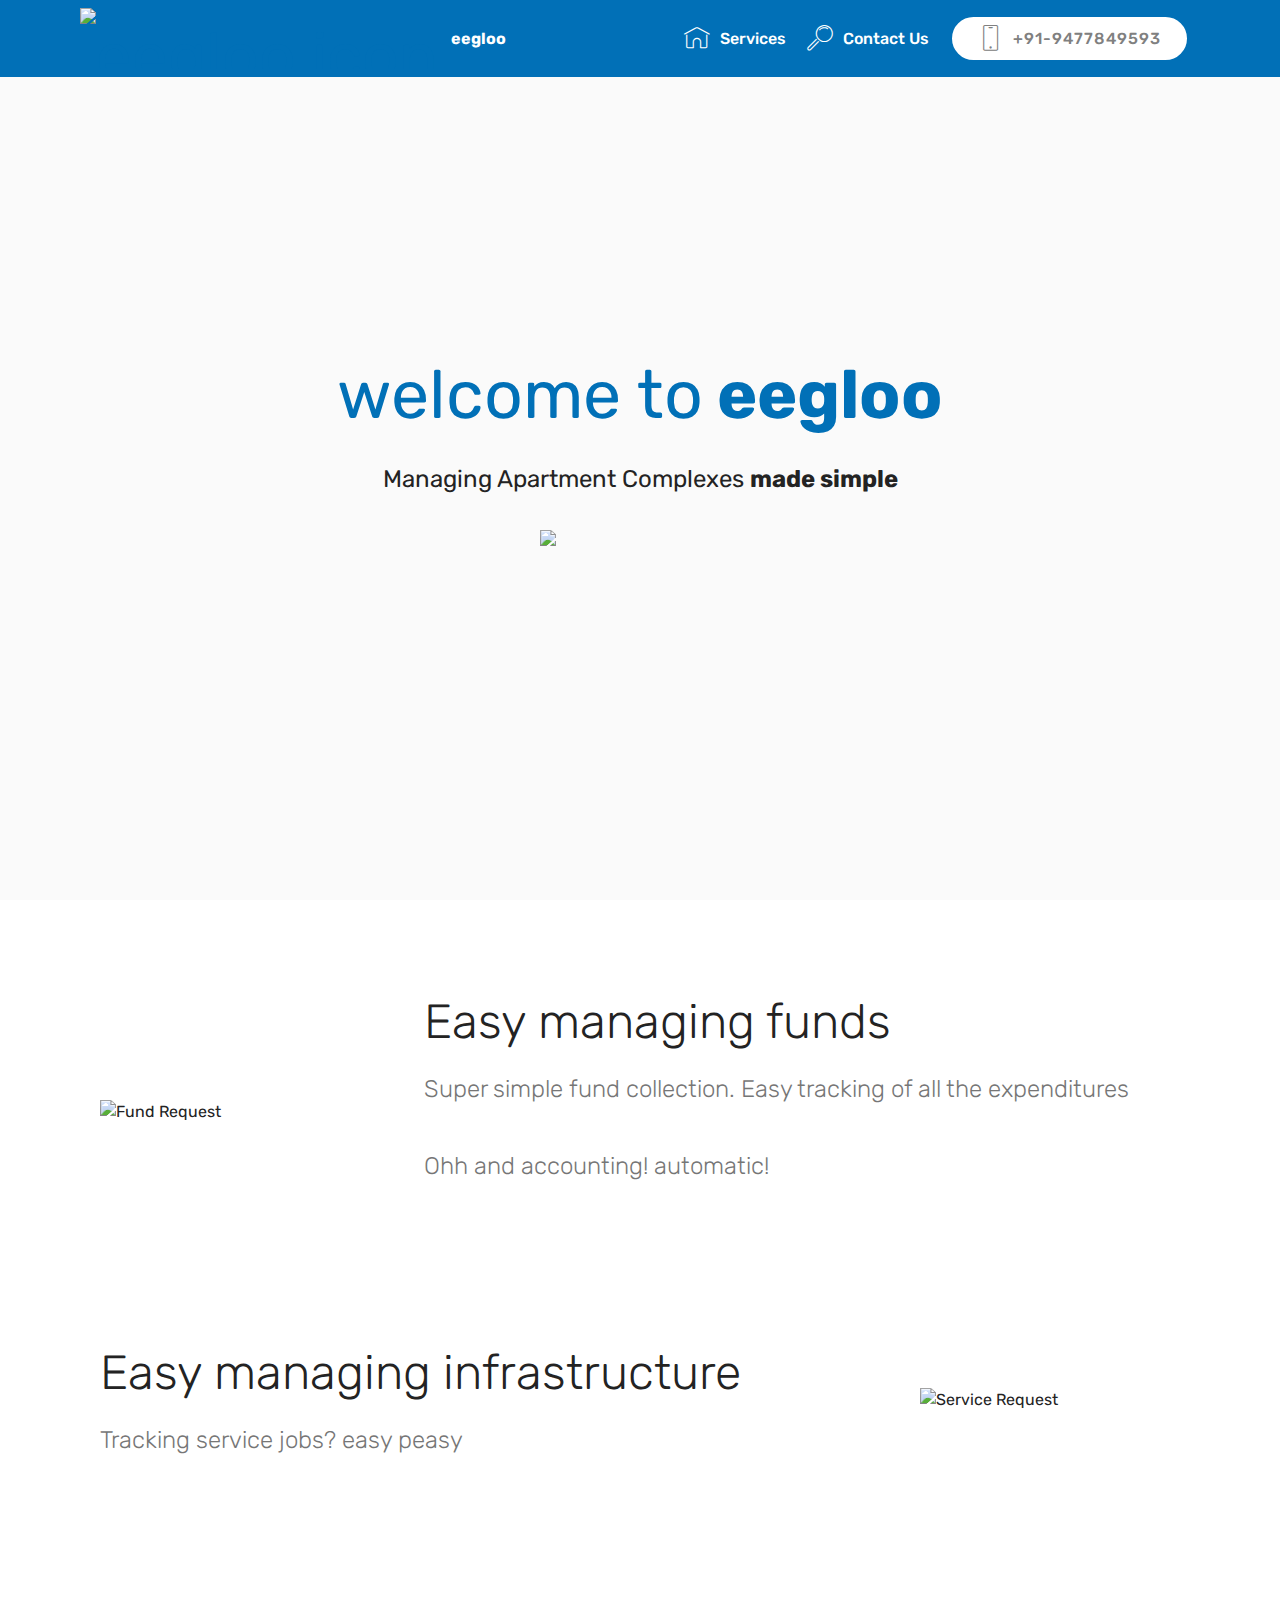
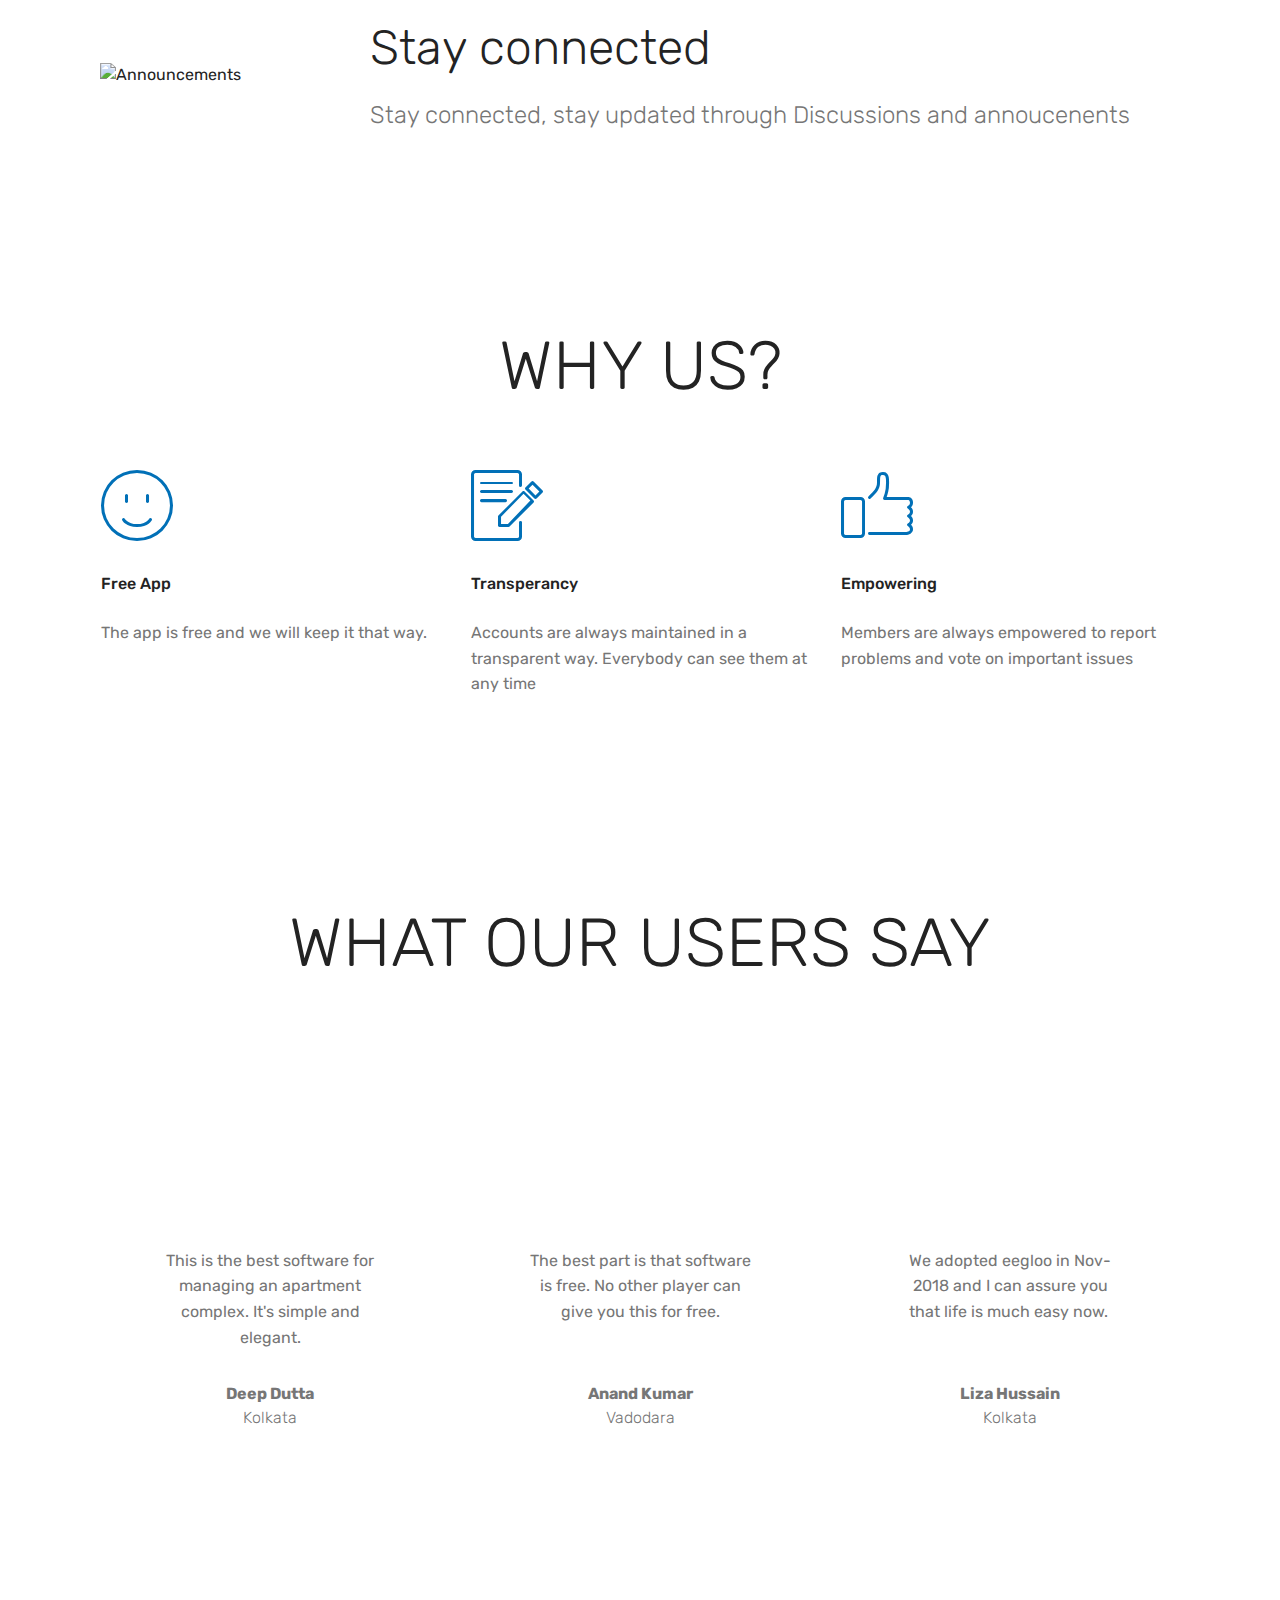
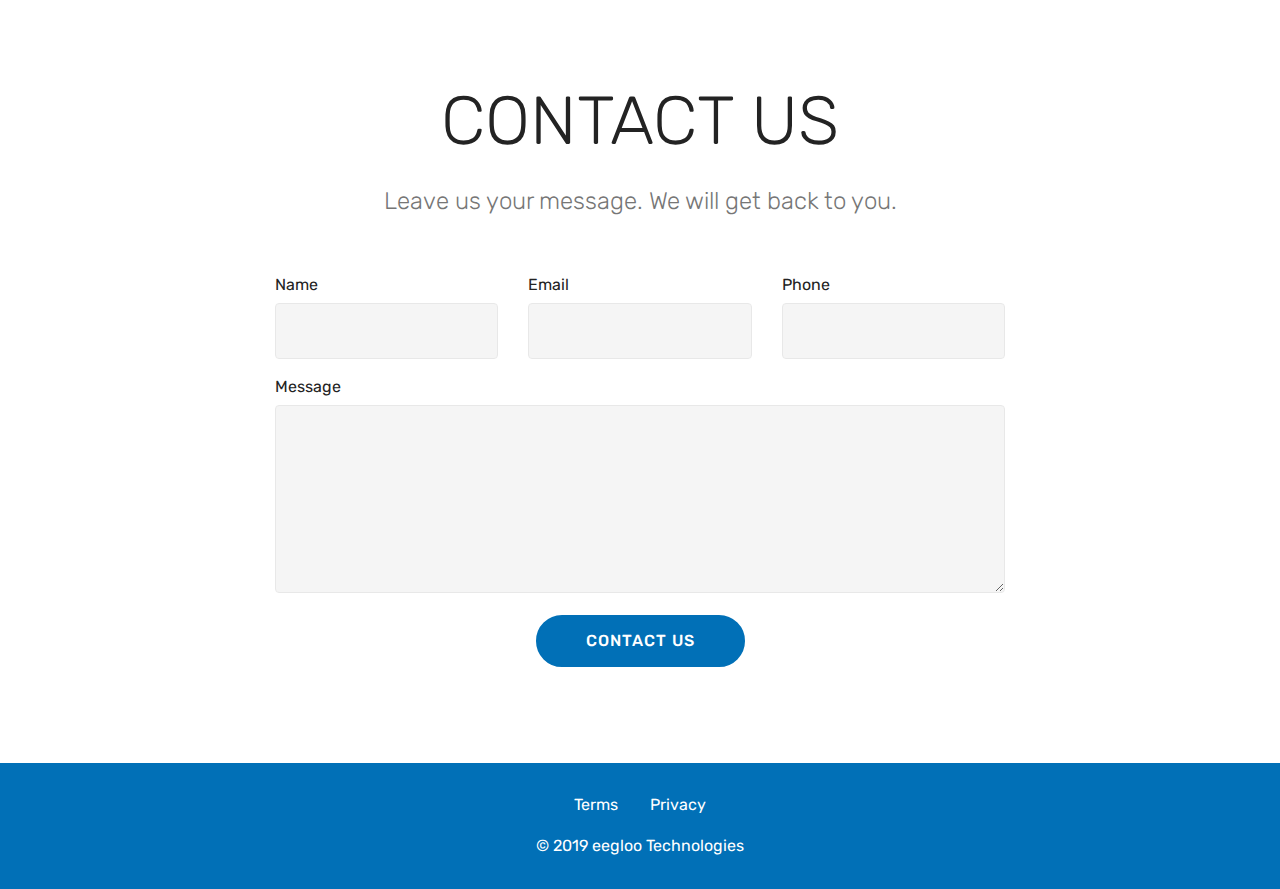
==== commit fe03781d: "rectified broken link" ====
--- a/index.html
+++ b/index.html
@@ -56,7 +56,7 @@
                     </a>
                 </li>
                 <li class="nav-item">
-                    <a class="nav-link link text-white display-4" href="index.html#form1-x">
+                    <a class="nav-link link text-white display-4" href="index.html#form1-17">
                         <span class="mbri-search mbr-iconfont mbr-iconfont-btn"></span>
                         Contact Us
                     </a>
@@ -68,7 +68,7 @@
     </nav>
 </section>
 
-<section class="engine"><a href="https://mobirise.info/f">simple web creator</a></section><section class="cid-ry0JVKWiHb mbr-fullscreen" id="header2-3">
+<section class="engine"><a href="https://mobirise.info/m">web design templates</a></section><section class="cid-ry0JVKWiHb mbr-fullscreen" id="header2-3">
 
     
 
--- a/assets/web/assets/mobirise-icons/mobirise-icons.css
+++ b/assets/web/assets/mobirise-icons/mobirise-icons.css
@@ -7,6 +7,7 @@
     url('mobirise-icons.svg?spat4u#MobiriseIcons') format('svg');
   font-weight: normal;
   font-style: normal;
+  font-display: swap;
 }
 
 [class^="mbri-"], [class*=" mbri-"] {
--- a/assets/socicon/css/styles.css
+++ b/assets/socicon/css/styles.css
@@ -9,7 +9,7 @@
     url("../fonts/socicon.svg#socicon") format("svg");
   font-weight: normal;
   font-style: normal;
-
+  font-display:swap;
 }
 
 [data-icon]:before {
--- a/assets/theme/css/style.css
+++ b/assets/theme/css/style.css
@@ -5,6 +5,10 @@
 section {
   background-color: #eeeeee; }
 
+body {
+  font-style: normal;
+  line-height: 1.5; }
+
 section,
 .container,
 .container-fluid {
@@ -14,8 +18,36 @@
 a.mbr-iconfont:hover {
   text-decoration: none; }
 
-.article .lead p, .article .lead ul, .article .lead ol, .article .lead pre, .article .lead blockquote {
+.article .lead p,
+.article .lead ul,
+.article .lead ol,
+.article .lead pre,
+.article .lead blockquote {
   margin-bottom: 0; }
+
+ul,
+ol,
+pre,
+blockquote {
+  margin-bottom: 2.3125rem; }
+
+pre {
+  background: #f4f4f4;
+  padding: 10px 24px;
+  white-space: pre-wrap; }
+
+.inactive {
+  -webkit-user-select: none;
+  -moz-user-select: none;
+  -ms-user-select: none;
+  user-select: none;
+  pointer-events: none;
+  -webkit-user-drag: none;
+  user-drag: none; }
+
+.mbr-section__comments .row {
+  justify-content: center;
+  -webkit-justify-content: center; }
 
 a {
   font-style: normal;
@@ -30,14 +62,39 @@
 body {
   color: #232323; }
 
-h1, h2, h3, h4, h5, h6,
-.h1, .h2, .h3, .h4, .h5, .h6,
-.display-1, .display-2, .display-3, .display-4 {
+h1,
+h2,
+h3,
+h4,
+h5,
+h6,
+.h1,
+.h2,
+.h3,
+.h4,
+.h5,
+.h6,
+.display-1,
+.display-2,
+.display-3,
+.display-4 {
   line-height: 1;
   word-break: break-word;
   word-wrap: break-word; }
 
-b, strong {
+.mbr-section-title {
+  font-style: normal;
+  line-height: 1.2; }
+
+.mbr-section-subtitle {
+  line-height: 1.3; }
+
+.mbr-text {
+  font-style: normal;
+  line-height: 1.6; }
+
+b,
+strong {
   font-weight: bold; }
 
 blockquote {
@@ -50,7 +107,7 @@
   transition-delay: 9999s;
   transition-property: background-color, color; }
 
-textarea[type="hidden"] {
+textarea[type='hidden'] {
   display: none; }
 
 body {
@@ -98,7 +155,11 @@
   text-align: right; }
 
 @media (max-width: 767px) {
-  .align-left, .align-center, .align-right, .mbr-section-btn, .mbr-section-title {
+  .align-left,
+  .align-center,
+  .align-right,
+  .mbr-section-btn,
+  .mbr-section-title {
     text-align: center; } }
 /*! Font-weight  */
 .mbr-light {
@@ -180,7 +241,8 @@
 figure[mbr-media-size] {
   transition: width 0.1s; }
 
-.mbr-figure img, .mbr-figure iframe {
+.mbr-figure img,
+.mbr-figure iframe {
   display: block;
   width: 100%; }
 
@@ -209,7 +271,8 @@
 .media-container > div {
   max-width: 100%; }
 
-.mbr-figure img, .card-img img {
+.mbr-figure img,
+.card-img img {
   width: 100%; }
 
 @media (max-width: 991px) {
@@ -222,21 +285,69 @@
   .mbr-figure {
     width: 100% !important; } }
 /*! Buttons */
+.btn {
+  font-weight: 500;
+  border-width: 2px;
+  font-style: normal;
+  letter-spacing: 1px;
+  margin: .4rem .8rem;
+  white-space: normal;
+  -webkit-transition: all .3s ease-in-out;
+  -moz-transition: all .3s ease-in-out;
+  transition: all .3s ease-in-out;
+  display: inline-flex;
+  align-items: center;
+  justify-content: center;
+  word-break: break-word;
+  -webkit-align-items: center;
+  -webkit-justify-content: center;
+  display: -webkit-inline-flex; }
+
+.btn-sm {
+  font-weight: 500;
+  letter-spacing: 1px;
+  -webkit-transition: all .3s ease-in-out;
+  -moz-transition: all .3s ease-in-out;
+  transition: all .3s ease-in-out; }
+
+.btn-md {
+  font-weight: 500;
+  letter-spacing: 1px;
+  margin: .4rem .8rem !important;
+  -webkit-transition: all .3s ease-in-out;
+  -moz-transition: all .3s ease-in-out;
+  transition: all .3s ease-in-out; }
+
+.btn-lg {
+  font-weight: 500;
+  letter-spacing: 1px;
+  margin: .4rem .8rem !important;
+  -webkit-transition: all .3s ease-in-out;
+  -moz-transition: all .3s ease-in-out;
+  transition: all .3s ease-in-out; }
+
 .mbr-section-btn {
-  margin-left: -.25rem;
-  margin-right: -.25rem;
+  margin-left: -0.25rem;
+  margin-right: -0.25rem;
   font-size: 0; }
 
 nav .mbr-section-btn {
   margin-left: 0rem;
   margin-right: 0rem; }
 
+.btn-form {
+  border-radius: 0; }
+  .btn-form:hover {
+    cursor: pointer; }
+
 /*! Btn icon margin */
-.btn .mbr-iconfont, .btn.btn-sm .mbr-iconfont {
+.btn .mbr-iconfont,
+.btn.btn-sm .mbr-iconfont {
   cursor: pointer;
   margin-right: 0.5rem; }
 
-.btn.btn-md .mbr-iconfont, .btn.btn-md .mbr-iconfont {
+.btn.btn-md .mbr-iconfont,
+.btn.btn-md .mbr-iconfont {
   margin-right: 0.8rem; }
 
 .mbr-regular {
@@ -248,7 +359,7 @@
 .mbr-bold {
   font-weight: 700; }
 
-[type="submit"] {
+[type='submit'] {
   -webkit-appearance: none; }
 
 /*! Full-screen */
@@ -275,7 +386,65 @@
     width: 100%;
     height: 100%; }
 
+.mbr-overlay {
+  background-color: #000;
+  bottom: 0;
+  left: 0;
+  opacity: .5;
+  position: absolute;
+  right: 0;
+  top: 0;
+  z-index: 0;
+  pointer-events: none; }
+
 /* Form */
+blockquote {
+  font-style: italic;
+  padding: 10px 0 10px 20px;
+  font-size: 1.09rem;
+  position: relative;
+  border-width: 3px; }
+
+.form-control {
+  background-color: #f5f5f5;
+  box-shadow: none;
+  color: #565656;
+  line-height: 1.43;
+  min-height: 3.5em;
+  padding: 1.07em .5em; }
+  .form-control, .form-control:focus {
+    border: 1px solid #e8e8e8; }
+  .form-active .form-control:invalid {
+    border-color: red; }
+
+.form-control-label {
+  position: relative;
+  cursor: pointer;
+  margin-bottom: .357em;
+  padding: 0; }
+
+.alert {
+  color: #ffffff;
+  border-radius: 0;
+  border: 0;
+  font-size: .875rem;
+  line-height: 1.5;
+  margin-bottom: 1.875rem;
+  padding: 1.25rem;
+  position: relative; }
+  .alert.alert-form::after {
+    background-color: inherit;
+    bottom: -7px;
+    content: "";
+    display: block;
+    height: 14px;
+    left: 50%;
+    margin-left: -7px;
+    position: absolute;
+    transform: rotate(45deg);
+    width: 14px;
+    -webkit-transform: rotate(45deg); }
+
 .form-asterisk {
   font-family: initial;
   position: absolute;
@@ -283,6 +452,27 @@
   font-weight: normal; }
 
 /*! Scroll to top arrow */
+#scrollToTop a i:before {
+  content: '';
+  position: absolute;
+  height: 40%;
+  top: 25%;
+  background: #fff;
+  width: 2px;
+  left: calc(50% - 1px); }
+#scrollToTop a i:after {
+  content: '';
+  position: absolute;
+  display: block;
+  border-top: 2px solid #fff;
+  border-right: 2px solid #fff;
+  width: 40%;
+  height: 40%;
+  left: 30%;
+  bottom: 30%;
+  transform: rotate(135deg);
+  -webkit-transform: rotate(135deg); }
+
 .mbr-arrow-up {
   bottom: 25px;
   right: 90px;
@@ -304,7 +494,7 @@
   outline-style: none !important;
   position: relative;
   text-decoration: none;
-  transition: all .3s ease-in-out;
+  transition: all 0.3s ease-in-out;
   cursor: pointer;
   text-align: center; }
   .mbr-arrow-up a:hover {
@@ -317,7 +507,7 @@
   color: #fff; }
 
 .mbr-arrow-up-icon::before {
-  content: "\203a";
+  content: '\203a';
   display: inline-block;
   font-family: serif;
   font-size: 32px;
@@ -408,25 +598,39 @@
     display: -webkit-flex; }
   .menu .navbar-brand .navbar-logo img {
     display: -webkit-flex; }
-@media (min-width: 768px) and (max-width: 991px) {
+@media (min-width: 768px) and (max-width: 1023px) {
   .menu .navbar-toggleable-sm .navbar-nav {
     display: -webkit-box;
     display: -webkit-flex;
     display: -ms-flexbox; } }
-@media (max-width: 991px) {
+@media (max-width: 1023px) {
   .menu .navbar-collapse {
     max-height: 93.5vh; }
     .menu .navbar-collapse.show {
       overflow: auto; } }
-@media (min-width: 992px) {
+@media (min-width: 1024px) {
   .menu .navbar-nav.nav-dropdown {
     display: -webkit-flex; }
   .menu .navbar-toggleable-sm .navbar-collapse {
-    display: -webkit-flex !important; } }
+    display: -webkit-flex !important; }
+  .menu .collapsed .navbar-collapse {
+    max-height: 93.5vh; }
+    .menu .collapsed .navbar-collapse.show {
+      overflow: auto; } }
 @media (max-width: 767px) {
   .menu .navbar-collapse {
     max-height: 80vh; } }
 
+/* Others*/
+.note-check a[data-value=Rubik] {
+  font-style: normal; }
+
+.mbr-arrow a {
+  color: #ffffff; }
+
+@media (max-width: 767px) {
+  .mbr-arrow {
+    display: none; } }
 .navbar {
   display: -webkit-flex;
   -webkit-flex-wrap: wrap;
@@ -439,7 +643,7 @@
   -webkit-align-items: center; }
 
 .nav-dropdown .link {
-  padding: .667em 1.667em !important;
+  padding: 0.667em 1.667em !important;
   margin: 0 !important; }
 
 .nav {
@@ -477,7 +681,7 @@
   outline: none; }
 
 .jq-selectbox__select {
-  padding: 1.07em .5em;
+  padding: 1.07em 0.5em;
   position: absolute;
   top: 0;
   left: 0;
@@ -493,25 +697,366 @@
   transform: translateY(-50%); }
 
 .jq-selectbox li {
-  padding: 1.07em .5em; }
-
-input[type="range"] {
+  padding: 1.07em 0.5em; }
+
+input[type='range'] {
   padding-left: 0 !important;
   padding-right: 0 !important; }
 
-.modal-dialog, .modal-content {
+.modal-dialog,
+.modal-content {
   height: 100%; }
 
 .modal-dialog .carousel-inner {
-  height: 100%;
-  height: -webkit-fill-available;
-  height: fill-available; }
+  height: calc(100vh - 1.75rem); }
+  @media (max-width: 575px) {
+    .modal-dialog .carousel-inner {
+      height: calc(100vh - 1rem); } }
 
 .carousel-item {
   text-align: center; }
 
 .carousel-item img {
   margin: auto; }
+
+.navbar-toggler {
+  -webkit-align-self: flex-start;
+  -ms-flex-item-align: start;
+  align-self: flex-start;
+  padding: 0.25rem 0.75rem;
+  font-size: 1.25rem;
+  line-height: 1;
+  background: transparent;
+  border: 1px solid transparent;
+  -webkit-border-radius: 0.25rem;
+  border-radius: 0.25rem; }
+
+.navbar-toggler:focus,
+.navbar-toggler:hover {
+  text-decoration: none; }
+
+.navbar-toggler-icon {
+  display: inline-block;
+  width: 1.5em;
+  height: 1.5em;
+  vertical-align: middle;
+  content: '';
+  background: no-repeat center center;
+  -webkit-background-size: 100% 100%;
+  -o-background-size: 100% 100%;
+  background-size: 100% 100%; }
+
+.navbar-toggler-left {
+  position: absolute;
+  left: 1rem; }
+
+.navbar-toggler-right {
+  position: absolute;
+  right: 1rem; }
+
+@media (max-width: 575px) {
+  .navbar-toggleable .navbar-nav .dropdown-menu {
+    position: static;
+    float: none; }
+
+  .navbar-toggleable > .container {
+    padding-right: 0;
+    padding-left: 0; } }
+@media (min-width: 576px) {
+  .navbar-toggleable {
+    -webkit-box-orient: horizontal;
+    -webkit-box-direction: normal;
+    -webkit-flex-direction: row;
+    -ms-flex-direction: row;
+    flex-direction: row;
+    -webkit-flex-wrap: nowrap;
+    -ms-flex-wrap: nowrap;
+    flex-wrap: nowrap;
+    -webkit-box-align: center;
+    -webkit-align-items: center;
+    -ms-flex-align: center;
+    align-items: center; }
+
+  .navbar-toggleable .navbar-nav {
+    -webkit-box-orient: horizontal;
+    -webkit-box-direction: normal;
+    -webkit-flex-direction: row;
+    -ms-flex-direction: row;
+    flex-direction: row; }
+
+  .navbar-toggleable .navbar-nav .nav-link {
+    padding-right: 0.5rem;
+    padding-left: 0.5rem; }
+
+  .navbar-toggleable > .container {
+    display: -webkit-box;
+    display: -webkit-flex;
+    display: -ms-flexbox;
+    display: flex;
+    -webkit-flex-wrap: nowrap;
+    -ms-flex-wrap: nowrap;
+    flex-wrap: nowrap;
+    -webkit-box-align: center;
+    -webkit-align-items: center;
+    -ms-flex-align: center;
+    align-items: center; }
+
+  .navbar-toggleable .navbar-collapse {
+    display: -webkit-box !important;
+    display: -webkit-flex !important;
+    display: -ms-flexbox !important;
+    display: flex !important;
+    width: 100%; }
+
+  .navbar-toggleable .navbar-toggler {
+    display: none; } }
+@media (max-width: 767px) {
+  .navbar-toggleable-sm .navbar-nav .dropdown-menu {
+    position: static;
+    float: none; }
+
+  .navbar-toggleable-sm > .container {
+    padding-right: 0;
+    padding-left: 0; } }
+@media (min-width: 768px) {
+  .navbar-toggleable-sm {
+    -webkit-box-orient: horizontal;
+    -webkit-box-direction: normal;
+    -webkit-flex-direction: row;
+    -ms-flex-direction: row;
+    flex-direction: row;
+    -webkit-flex-wrap: nowrap;
+    -ms-flex-wrap: nowrap;
+    flex-wrap: nowrap;
+    -webkit-box-align: center;
+    -webkit-align-items: center;
+    -ms-flex-align: center;
+    align-items: center; }
+
+  .navbar-toggleable-sm .navbar-nav {
+    -webkit-box-orient: horizontal;
+    -webkit-box-direction: normal;
+    -webkit-flex-direction: row;
+    -ms-flex-direction: row;
+    flex-direction: row; }
+
+  .navbar-toggleable-sm .navbar-nav .nav-link {
+    padding-right: 0.5rem;
+    padding-left: 0.5rem; }
+
+  .navbar-toggleable-sm > .container {
+    display: -webkit-box;
+    display: -webkit-flex;
+    display: -ms-flexbox;
+    display: flex;
+    -webkit-flex-wrap: nowrap;
+    -ms-flex-wrap: nowrap;
+    flex-wrap: nowrap;
+    -webkit-box-align: center;
+    -webkit-align-items: center;
+    -ms-flex-align: center;
+    align-items: center; }
+
+  .navbar-toggleable-sm .navbar-collapse {
+    display: none;
+    width: 100%; }
+
+  .navbar-toggleable-sm .navbar-toggler {
+    display: none; } }
+@media (max-width: 1023px) {
+  .navbar-toggleable-md .navbar-nav .dropdown-menu {
+    position: static;
+    float: none; }
+
+  .navbar-toggleable-md > .container {
+    padding-right: 0;
+    padding-left: 0; } }
+@media (min-width: 1024px) {
+  .navbar-toggleable-md {
+    -webkit-box-orient: horizontal;
+    -webkit-box-direction: normal;
+    -webkit-flex-direction: row;
+    -ms-flex-direction: row;
+    flex-direction: row;
+    -webkit-flex-wrap: nowrap;
+    -ms-flex-wrap: nowrap;
+    flex-wrap: nowrap;
+    -webkit-box-align: center;
+    -webkit-align-items: center;
+    -ms-flex-align: center;
+    align-items: center; }
+
+  .navbar-toggleable-md .navbar-nav {
+    -webkit-box-orient: horizontal;
+    -webkit-box-direction: normal;
+    -webkit-flex-direction: row;
+    -ms-flex-direction: row;
+    flex-direction: row; }
+
+  .navbar-toggleable-md .navbar-nav .nav-link {
+    padding-right: 0.5rem;
+    padding-left: 0.5rem; }
+
+  .navbar-toggleable-md > .container {
+    display: -webkit-box;
+    display: -webkit-flex;
+    display: -ms-flexbox;
+    display: flex;
+    -webkit-flex-wrap: nowrap;
+    -ms-flex-wrap: nowrap;
+    flex-wrap: nowrap;
+    -webkit-box-align: center;
+    -webkit-align-items: center;
+    -ms-flex-align: center;
+    align-items: center; }
+
+  .navbar-toggleable-md .navbar-collapse {
+    display: -webkit-box !important;
+    display: -webkit-flex !important;
+    display: -ms-flexbox !important;
+    display: flex !important;
+    width: 100%; }
+
+  .navbar-toggleable-md .navbar-toggler {
+    display: none; } }
+@media (max-width: 1199px) {
+  .navbar-toggleable-lg .navbar-nav .dropdown-menu {
+    position: static;
+    float: none; }
+
+  .navbar-toggleable-lg > .container {
+    padding-right: 0;
+    padding-left: 0; } }
+@media (min-width: 1200px) {
+  .navbar-toggleable-lg {
+    -webkit-box-orient: horizontal;
+    -webkit-box-direction: normal;
+    -webkit-flex-direction: row;
+    -ms-flex-direction: row;
+    flex-direction: row;
+    -webkit-flex-wrap: nowrap;
+    -ms-flex-wrap: nowrap;
+    flex-wrap: nowrap;
+    -webkit-box-align: center;
+    -webkit-align-items: center;
+    -ms-flex-align: center;
+    align-items: center; }
+
+  .navbar-toggleable-lg .navbar-nav {
+    -webkit-box-orient: horizontal;
+    -webkit-box-direction: normal;
+    -webkit-flex-direction: row;
+    -ms-flex-direction: row;
+    flex-direction: row; }
+
+  .navbar-toggleable-lg .navbar-nav .nav-link {
+    padding-right: 0.5rem;
+    padding-left: 0.5rem; }
+
+  .navbar-toggleable-lg > .container {
+    display: -webkit-box;
+    display: -webkit-flex;
+    display: -ms-flexbox;
+    display: flex;
+    -webkit-flex-wrap: nowrap;
+    -ms-flex-wrap: nowrap;
+    flex-wrap: nowrap;
+    -webkit-box-align: center;
+    -webkit-align-items: center;
+    -ms-flex-align: center;
+    align-items: center; }
+
+  .navbar-toggleable-lg .navbar-collapse {
+    display: -webkit-box !important;
+    display: -webkit-flex !important;
+    display: -ms-flexbox !important;
+    display: flex !important;
+    width: 100%; }
+
+  .navbar-toggleable-lg .navbar-toggler {
+    display: none; } }
+.navbar-toggleable-xl {
+  -webkit-box-orient: horizontal;
+  -webkit-box-direction: normal;
+  -webkit-flex-direction: row;
+  -ms-flex-direction: row;
+  flex-direction: row;
+  -webkit-flex-wrap: nowrap;
+  -ms-flex-wrap: nowrap;
+  flex-wrap: nowrap;
+  -webkit-box-align: center;
+  -webkit-align-items: center;
+  -ms-flex-align: center;
+  align-items: center; }
+
+.navbar-toggleable-xl .navbar-nav .dropdown-menu {
+  position: static;
+  float: none; }
+
+.navbar-toggleable-xl > .container {
+  padding-right: 0;
+  padding-left: 0; }
+
+.navbar-toggleable-xl .navbar-nav {
+  -webkit-box-orient: horizontal;
+  -webkit-box-direction: normal;
+  -webkit-flex-direction: row;
+  -ms-flex-direction: row;
+  flex-direction: row; }
+
+.navbar-toggleable-xl .navbar-nav .nav-link {
+  padding-right: 0.5rem;
+  padding-left: 0.5rem; }
+
+.navbar-toggleable-xl > .container {
+  display: -webkit-box;
+  display: -webkit-flex;
+  display: -ms-flexbox;
+  display: flex;
+  -webkit-flex-wrap: nowrap;
+  -ms-flex-wrap: nowrap;
+  flex-wrap: nowrap;
+  -webkit-box-align: center;
+  -webkit-align-items: center;
+  -ms-flex-align: center;
+  align-items: center; }
+
+.navbar-toggleable-xl .navbar-collapse {
+  display: -webkit-box !important;
+  display: -webkit-flex !important;
+  display: -ms-flexbox !important;
+  display: flex !important;
+  width: 100%; }
+
+.navbar-toggleable-xl .navbar-toggler {
+  display: none; }
+
+.card-img {
+  width: auto; }
+
+.menu .navbar.collapsed:not(.beta-menu) {
+  flex-direction: column;
+  -webkit-flex-direction: column; }
+
+.carousel-item.active,
+.carousel-item-next,
+.carousel-item-prev {
+  display: -webkit-box;
+  display: -webkit-flex;
+  display: -ms-flexbox;
+  display: flex; }
+
+.note-air-layout .dropup .dropdown-menu,
+.note-air-layout .navbar-fixed-bottom .dropdown .dropdown-menu {
+  bottom: initial !important; }
+
+html,
+body {
+  height: auto;
+  min-height: 100vh; }
+
+.dropup .dropdown-toggle::after {
+  display: none; }
 
 /*# sourceMappingURL=style.css.map */
 .engine {
--- a/assets/mobirise/css/mbr-additional.css
+++ b/assets/mobirise/css/mbr-additional.css
@@ -1,27 +1,16 @@
-@import url(https://fonts.googleapis.com/css?family=Rubik:300,300i,400,400i,500,500i,700,700i,900,900i);
+@import url(https://fonts.googleapis.com/css?family=Rubik:300,300i,400,400i,500,500i,700,700i,900,900i&display=swap);
 
 
 
 
 
 body {
-  font-style: normal;
-  line-height: 1.5;
-}
-.mbr-section-title {
-  font-style: normal;
-  line-height: 1.2;
-}
-.mbr-section-subtitle {
-  line-height: 1.3;
-}
-.mbr-text {
-  font-style: normal;
-  line-height: 1.6;
+  font-family: Rubik;
 }
 .display-1 {
   font-family: 'Rubik', sans-serif;
   font-size: 4.25rem;
+  font-display: swap;
 }
 .display-1 > .mbr-iconfont {
   font-size: 6.8rem;
@@ -29,6 +18,7 @@
 .display-2 {
   font-family: 'Rubik', sans-serif;
   font-size: 3rem;
+  font-display: swap;
 }
 .display-2 > .mbr-iconfont {
   font-size: 4.8rem;
@@ -36,6 +26,7 @@
 .display-4 {
   font-family: 'Rubik', sans-serif;
   font-size: 1rem;
+  font-display: swap;
 }
 .display-4 > .mbr-iconfont {
   font-size: 1.6rem;
@@ -43,6 +34,7 @@
 .display-5 {
   font-family: 'Rubik', sans-serif;
   font-size: 1.5rem;
+  font-display: swap;
 }
 .display-5 > .mbr-iconfont {
   font-size: 2.4rem;
@@ -50,6 +42,7 @@
 .display-7 {
   font-family: 'Rubik', sans-serif;
   font-size: 1rem;
+  font-display: swap;
 }
 .display-7 > .mbr-iconfont {
   font-size: 1.6rem;
@@ -83,56 +76,23 @@
 }
 /* Buttons */
 .btn {
-  font-weight: 500;
-  border-width: 2px;
-  font-style: normal;
-  letter-spacing: 1px;
-  margin: .4rem .8rem;
-  white-space: normal;
-  -webkit-transition: all 0.3s ease-in-out;
-  -moz-transition: all 0.3s ease-in-out;
-  transition: all 0.3s ease-in-out;
-  display: inline-flex;
-  align-items: center;
-  justify-content: center;
-  word-break: break-word;
-  -webkit-align-items: center;
-  -webkit-justify-content: center;
-  display: -webkit-inline-flex;
   padding: 1rem 3rem;
   border-radius: 3px;
 }
 .btn-sm {
-  font-weight: 500;
-  letter-spacing: 1px;
-  -webkit-transition: all 0.3s ease-in-out;
-  -moz-transition: all 0.3s ease-in-out;
-  transition: all 0.3s ease-in-out;
   padding: 0.6rem 1.5rem;
   border-radius: 3px;
 }
 .btn-md {
-  font-weight: 500;
-  letter-spacing: 1px;
-  margin: .4rem .8rem !important;
-  -webkit-transition: all 0.3s ease-in-out;
-  -moz-transition: all 0.3s ease-in-out;
-  transition: all 0.3s ease-in-out;
   padding: 1rem 3rem;
   border-radius: 3px;
 }
 .btn-lg {
-  font-weight: 500;
-  letter-spacing: 1px;
-  margin: .4rem .8rem !important;
-  -webkit-transition: all 0.3s ease-in-out;
-  -moz-transition: all 0.3s ease-in-out;
-  transition: all 0.3s ease-in-out;
   padding: 1.2rem 3.2rem;
   border-radius: 3px;
 }
 .bg-primary {
-  background-color: #149dcc !important;
+  background-color: #0170b7 !important;
 }
 .bg-success {
   background-color: #f7ed4a !important;
@@ -148,8 +108,8 @@
 }
 .btn-primary,
 .btn-primary:active {
-  background-color: #149dcc !important;
-  border-color: #149dcc !important;
+  background-color: #0170b7 !important;
+  border-color: #0170b7 !important;
   color: #ffffff !important;
 }
 .btn-primary:hover,
@@ -157,19 +117,19 @@
 .btn-primary.focus,
 .btn-primary.active {
   color: #ffffff !important;
-  background-color: #0d6786 !important;
-  border-color: #0d6786 !important;
+  background-color: #01416b !important;
+  border-color: #01416b !important;
 }
 .btn-primary.disabled,
 .btn-primary:disabled {
   color: #ffffff !important;
-  background-color: #0d6786 !important;
-  border-color: #0d6786 !important;
+  background-color: #01416b !important;
+  border-color: #01416b !important;
 }
 .btn-secondary,
 .btn-secondary:active {
-  background-color: #ff3366 !important;
-  border-color: #ff3366 !important;
+  background-color: #9fb2c0 !important;
+  border-color: #9fb2c0 !important;
   color: #ffffff !important;
 }
 .btn-secondary:hover,
@@ -177,14 +137,14 @@
 .btn-secondary.focus,
 .btn-secondary.active {
   color: #ffffff !important;
-  background-color: #e50039 !important;
-  border-color: #e50039 !important;
+  background-color: #718da2 !important;
+  border-color: #718da2 !important;
 }
 .btn-secondary.disabled,
 .btn-secondary:disabled {
   color: #ffffff !important;
-  background-color: #e50039 !important;
-  border-color: #e50039 !important;
+  background-color: #718da2 !important;
+  border-color: #718da2 !important;
 }
 .btn-info,
 .btn-info:active {
@@ -312,42 +272,42 @@
 .btn-primary-outline,
 .btn-primary-outline:active {
   background: none;
-  border-color: #0b566f;
-  color: #0b566f;
+  border-color: #003252;
+  color: #003252;
 }
 .btn-primary-outline:hover,
 .btn-primary-outline:focus,
 .btn-primary-outline.focus,
 .btn-primary-outline.active {
   color: #ffffff;
-  background-color: #149dcc;
-  border-color: #149dcc;
+  background-color: #0170b7;
+  border-color: #0170b7;
 }
 .btn-primary-outline.disabled,
 .btn-primary-outline:disabled {
   color: #ffffff !important;
-  background-color: #149dcc !important;
-  border-color: #149dcc !important;
+  background-color: #0170b7 !important;
+  border-color: #0170b7 !important;
 }
 .btn-secondary-outline,
 .btn-secondary-outline:active {
   background: none;
-  border-color: #cc0033;
-  color: #cc0033;
+  border-color: #638096;
+  color: #638096;
 }
 .btn-secondary-outline:hover,
 .btn-secondary-outline:focus,
 .btn-secondary-outline.focus,
 .btn-secondary-outline.active {
   color: #ffffff;
-  background-color: #ff3366;
-  border-color: #ff3366;
+  background-color: #9fb2c0;
+  border-color: #9fb2c0;
 }
 .btn-secondary-outline.disabled,
 .btn-secondary-outline:disabled {
   color: #ffffff !important;
-  background-color: #ff3366 !important;
-  border-color: #ff3366 !important;
+  background-color: #9fb2c0 !important;
+  border-color: #9fb2c0 !important;
 }
 .btn-info-outline,
 .btn-info-outline:active {
@@ -464,10 +424,10 @@
   border-color: #ffffff;
 }
 .text-primary {
-  color: #149dcc !important;
+  color: #0170b7 !important;
 }
 .text-secondary {
-  color: #ff3366 !important;
+  color: #9fb2c0 !important;
 }
 .text-success {
   color: #f7ed4a !important;
@@ -489,11 +449,11 @@
 }
 a.text-primary:hover,
 a.text-primary:focus {
-  color: #0b566f !important;
+  color: #003252 !important;
 }
 a.text-secondary:hover,
 a.text-secondary:focus {
-  color: #cc0033 !important;
+  color: #638096 !important;
 }
 a.text-success:hover,
 a.text-success:focus {
@@ -547,8 +507,8 @@
   border-radius: 100px !important;
 }
 .mbr-gallery-filter li.active .btn {
-  background-color: #149dcc;
-  border-color: #149dcc;
+  background-color: #0170b7;
+  border-color: #0170b7;
   color: #ffffff;
 }
 .mbr-gallery-filter li.active .btn:focus {
@@ -557,19 +517,13 @@
 .nav-tabs .nav-link {
   border-radius: 100px !important;
 }
-.btn-form {
-  border-radius: 0;
-}
-.btn-form:hover {
-  cursor: pointer;
-}
 a,
 a:hover {
-  color: #149dcc;
+  color: #0170b7;
 }
 .mbr-plan-header.bg-primary .mbr-plan-subtitle,
 .mbr-plan-header.bg-primary .mbr-plan-price-desc {
-  color: #b4e6f8;
+  color: #3ab1fe;
 }
 .mbr-plan-header.bg-success .mbr-plan-subtitle,
 .mbr-plan-header.bg-success .mbr-plan-price-desc {
@@ -591,131 +545,16 @@
 .scrollToTop_wraper {
   display: none;
 }
-#scrollToTop a i:before {
-  content: '';
-  position: absolute;
-  height: 40%;
-  top: 25%;
-  background: #fff;
-  width: 2px;
-  left: calc(50% - 1px);
-}
-#scrollToTop a i:after {
-  content: '';
-  position: absolute;
-  display: block;
-  border-top: 2px solid #fff;
-  border-right: 2px solid #fff;
-  width: 40%;
-  height: 40%;
-  left: 30%;
-  bottom: 30%;
-  transform: rotate(135deg);
-  -webkit-transform: rotate(135deg);
-}
-/* Others*/
-.note-check a[data-value=Rubik] {
-  font-style: normal;
-}
-.mbr-arrow a {
-  color: #ffffff;
-}
-@media (max-width: 767px) {
-  .mbr-arrow {
-    display: none;
-  }
-}
-.form-control-label {
-  position: relative;
-  cursor: pointer;
-  margin-bottom: .357em;
-  padding: 0;
-}
-.alert {
-  color: #ffffff;
-  border-radius: 0;
-  border: 0;
-  font-size: .875rem;
-  line-height: 1.5;
-  margin-bottom: 1.875rem;
-  padding: 1.25rem;
-  position: relative;
-}
-.alert.alert-form::after {
-  background-color: inherit;
-  bottom: -7px;
-  content: "";
-  display: block;
-  height: 14px;
-  left: 50%;
-  margin-left: -7px;
-  position: absolute;
-  transform: rotate(45deg);
-  width: 14px;
-  -webkit-transform: rotate(45deg);
-}
 .form-control {
-  background-color: #f5f5f5;
-  box-shadow: none;
-  color: #565656;
   font-family: 'Rubik', sans-serif;
   font-size: 1rem;
-  line-height: 1.43;
-  min-height: 3.5em;
-  padding: 1.07em .5em;
+  font-display: swap;
 }
 .form-control > .mbr-iconfont {
   font-size: 1.6rem;
 }
-.form-control,
-.form-control:focus {
-  border: 1px solid #e8e8e8;
-}
-.form-active .form-control:invalid {
-  border-color: red;
-}
-.mbr-overlay {
-  background-color: #000;
-  bottom: 0;
-  left: 0;
-  opacity: .5;
-  position: absolute;
-  right: 0;
-  top: 0;
-  z-index: 0;
-  pointer-events: none;
-}
 blockquote {
-  font-style: italic;
-  padding: 10px 0 10px 20px;
-  font-size: 1.09rem;
-  position: relative;
-  border-color: #149dcc;
-  border-width: 3px;
-}
-ul,
-ol,
-pre,
-blockquote {
-  margin-bottom: 2.3125rem;
-}
-pre {
-  background: #f4f4f4;
-  padding: 10px 24px;
-  white-space: pre-wrap;
-}
-.inactive {
-  -webkit-user-select: none;
-  -moz-user-select: none;
-  -ms-user-select: none;
-  user-select: none;
-  pointer-events: none;
-  -webkit-user-drag: none;
-  user-drag: none;
-}
-.mbr-section__comments .row {
-  justify-content: center;
-  -webkit-justify-content: center;
+  border-color: #0170b7;
 }
 /* Forms */
 .mbr-form .btn {
@@ -768,41 +607,14 @@
     font-size: 1rem !important;
   }
 }
-/* Social block */
-.btn-social {
-  font-size: 20px;
-  border-radius: 50%;
-  padding: 0;
-  width: 44px;
-  height: 44px;
-  line-height: 44px;
-  text-align: center;
-  position: relative;
-  border: 2px solid #c0a375;
-  border-color: #149dcc;
-  color: #232323;
-  cursor: pointer;
-}
-.btn-social i {
-  top: 0;
-  line-height: 44px;
-  width: 44px;
-}
-.btn-social:hover {
-  color: #fff;
-  background: #149dcc;
-}
-.btn-social + .btn {
-  margin-left: .1rem;
-}
 /* Footer */
 .mbr-footer-content li::before,
 .mbr-footer .mbr-contacts li::before {
-  background: #149dcc;
+  background: #0170b7;
 }
 .mbr-footer-content li a:hover,
 .mbr-footer .mbr-contacts li a:hover {
-  color: #149dcc;
+  color: #0170b7;
 }
 .footer3 input[type="email"],
 .footer4 input[type="email"] {
@@ -837,554 +649,14 @@
 .header14 .form-inline button {
   border-radius: 100px !important;
 }
-.offset-1 {
-  margin-left: 8.33333%;
-}
-.offset-2 {
-  margin-left: 16.66667%;
-}
-.offset-3 {
-  margin-left: 25%;
-}
-.offset-4 {
-  margin-left: 33.33333%;
-}
-.offset-5 {
-  margin-left: 41.66667%;
-}
-.offset-6 {
-  margin-left: 50%;
-}
-.offset-7 {
-  margin-left: 58.33333%;
-}
-.offset-8 {
-  margin-left: 66.66667%;
-}
-.offset-9 {
-  margin-left: 75%;
-}
-.offset-10 {
-  margin-left: 83.33333%;
-}
-.offset-11 {
-  margin-left: 91.66667%;
-}
-@media (min-width: 576px) {
-  .offset-sm-0 {
-    margin-left: 0%;
-  }
-  .offset-sm-1 {
-    margin-left: 8.33333%;
-  }
-  .offset-sm-2 {
-    margin-left: 16.66667%;
-  }
-  .offset-sm-3 {
-    margin-left: 25%;
-  }
-  .offset-sm-4 {
-    margin-left: 33.33333%;
-  }
-  .offset-sm-5 {
-    margin-left: 41.66667%;
-  }
-  .offset-sm-6 {
-    margin-left: 50%;
-  }
-  .offset-sm-7 {
-    margin-left: 58.33333%;
-  }
-  .offset-sm-8 {
-    margin-left: 66.66667%;
-  }
-  .offset-sm-9 {
-    margin-left: 75%;
-  }
-  .offset-sm-10 {
-    margin-left: 83.33333%;
-  }
-  .offset-sm-11 {
-    margin-left: 91.66667%;
-  }
-}
-@media (min-width: 768px) {
-  .offset-md-0 {
-    margin-left: 0%;
-  }
-  .offset-md-1 {
-    margin-left: 8.33333%;
-  }
-  .offset-md-2 {
-    margin-left: 16.66667%;
-  }
-  .offset-md-3 {
-    margin-left: 25%;
-  }
-  .offset-md-4 {
-    margin-left: 33.33333%;
-  }
-  .offset-md-5 {
-    margin-left: 41.66667%;
-  }
-  .offset-md-6 {
-    margin-left: 50%;
-  }
-  .offset-md-7 {
-    margin-left: 58.33333%;
-  }
-  .offset-md-8 {
-    margin-left: 66.66667%;
-  }
-  .offset-md-9 {
-    margin-left: 75%;
-  }
-  .offset-md-10 {
-    margin-left: 83.33333%;
-  }
-  .offset-md-11 {
-    margin-left: 91.66667%;
-  }
-}
-@media (min-width: 992px) {
-  .offset-lg-0 {
-    margin-left: 0%;
-  }
-  .offset-lg-1 {
-    margin-left: 8.33333%;
-  }
-  .offset-lg-2 {
-    margin-left: 16.66667%;
-  }
-  .offset-lg-3 {
-    margin-left: 25%;
-  }
-  .offset-lg-4 {
-    margin-left: 33.33333%;
-  }
-  .offset-lg-5 {
-    margin-left: 41.66667%;
-  }
-  .offset-lg-6 {
-    margin-left: 50%;
-  }
-  .offset-lg-7 {
-    margin-left: 58.33333%;
-  }
-  .offset-lg-8 {
-    margin-left: 66.66667%;
-  }
-  .offset-lg-9 {
-    margin-left: 75%;
-  }
-  .offset-lg-10 {
-    margin-left: 83.33333%;
-  }
-  .offset-lg-11 {
-    margin-left: 91.66667%;
-  }
-}
-@media (min-width: 1200px) {
-  .offset-xl-0 {
-    margin-left: 0%;
-  }
-  .offset-xl-1 {
-    margin-left: 8.33333%;
-  }
-  .offset-xl-2 {
-    margin-left: 16.66667%;
-  }
-  .offset-xl-3 {
-    margin-left: 25%;
-  }
-  .offset-xl-4 {
-    margin-left: 33.33333%;
-  }
-  .offset-xl-5 {
-    margin-left: 41.66667%;
-  }
-  .offset-xl-6 {
-    margin-left: 50%;
-  }
-  .offset-xl-7 {
-    margin-left: 58.33333%;
-  }
-  .offset-xl-8 {
-    margin-left: 66.66667%;
-  }
-  .offset-xl-9 {
-    margin-left: 75%;
-  }
-  .offset-xl-10 {
-    margin-left: 83.33333%;
-  }
-  .offset-xl-11 {
-    margin-left: 91.66667%;
-  }
-}
-.navbar-toggler {
-  -webkit-align-self: flex-start;
-  -ms-flex-item-align: start;
-  align-self: flex-start;
-  padding: 0.25rem 0.75rem;
-  font-size: 1.25rem;
-  line-height: 1;
-  background: transparent;
-  border: 1px solid transparent;
-  -webkit-border-radius: 0.25rem;
-  border-radius: 0.25rem;
-}
-.navbar-toggler:focus,
-.navbar-toggler:hover {
-  text-decoration: none;
-}
-.navbar-toggler-icon {
-  display: inline-block;
-  width: 1.5em;
-  height: 1.5em;
-  vertical-align: middle;
-  content: "";
-  background: no-repeat center center;
-  -webkit-background-size: 100% 100%;
-  -o-background-size: 100% 100%;
-  background-size: 100% 100%;
-}
-.navbar-toggler-left {
-  position: absolute;
-  left: 1rem;
-}
-.navbar-toggler-right {
-  position: absolute;
-  right: 1rem;
-}
-@media (max-width: 575px) {
-  .navbar-toggleable .navbar-nav .dropdown-menu {
-    position: static;
-    float: none;
-  }
-  .navbar-toggleable > .container {
-    padding-right: 0;
-    padding-left: 0;
-  }
-}
-@media (min-width: 576px) {
-  .navbar-toggleable {
-    -webkit-box-orient: horizontal;
-    -webkit-box-direction: normal;
-    -webkit-flex-direction: row;
-    -ms-flex-direction: row;
-    flex-direction: row;
-    -webkit-flex-wrap: nowrap;
-    -ms-flex-wrap: nowrap;
-    flex-wrap: nowrap;
-    -webkit-box-align: center;
-    -webkit-align-items: center;
-    -ms-flex-align: center;
-    align-items: center;
-  }
-  .navbar-toggleable .navbar-nav {
-    -webkit-box-orient: horizontal;
-    -webkit-box-direction: normal;
-    -webkit-flex-direction: row;
-    -ms-flex-direction: row;
-    flex-direction: row;
-  }
-  .navbar-toggleable .navbar-nav .nav-link {
-    padding-right: .5rem;
-    padding-left: .5rem;
-  }
-  .navbar-toggleable > .container {
-    display: -webkit-box;
-    display: -webkit-flex;
-    display: -ms-flexbox;
-    display: flex;
-    -webkit-flex-wrap: nowrap;
-    -ms-flex-wrap: nowrap;
-    flex-wrap: nowrap;
-    -webkit-box-align: center;
-    -webkit-align-items: center;
-    -ms-flex-align: center;
-    align-items: center;
-  }
-  .navbar-toggleable .navbar-collapse {
-    display: -webkit-box !important;
-    display: -webkit-flex !important;
-    display: -ms-flexbox !important;
-    display: flex !important;
-    width: 100%;
-  }
-  .navbar-toggleable .navbar-toggler {
-    display: none;
-  }
-}
-@media (max-width: 767px) {
-  .navbar-toggleable-sm .navbar-nav .dropdown-menu {
-    position: static;
-    float: none;
-  }
-  .navbar-toggleable-sm > .container {
-    padding-right: 0;
-    padding-left: 0;
-  }
-}
-@media (min-width: 768px) {
-  .navbar-toggleable-sm {
-    -webkit-box-orient: horizontal;
-    -webkit-box-direction: normal;
-    -webkit-flex-direction: row;
-    -ms-flex-direction: row;
-    flex-direction: row;
-    -webkit-flex-wrap: nowrap;
-    -ms-flex-wrap: nowrap;
-    flex-wrap: nowrap;
-    -webkit-box-align: center;
-    -webkit-align-items: center;
-    -ms-flex-align: center;
-    align-items: center;
-  }
-  .navbar-toggleable-sm .navbar-nav {
-    -webkit-box-orient: horizontal;
-    -webkit-box-direction: normal;
-    -webkit-flex-direction: row;
-    -ms-flex-direction: row;
-    flex-direction: row;
-  }
-  .navbar-toggleable-sm .navbar-nav .nav-link {
-    padding-right: .5rem;
-    padding-left: .5rem;
-  }
-  .navbar-toggleable-sm > .container {
-    display: -webkit-box;
-    display: -webkit-flex;
-    display: -ms-flexbox;
-    display: flex;
-    -webkit-flex-wrap: nowrap;
-    -ms-flex-wrap: nowrap;
-    flex-wrap: nowrap;
-    -webkit-box-align: center;
-    -webkit-align-items: center;
-    -ms-flex-align: center;
-    align-items: center;
-  }
-  .navbar-toggleable-sm .navbar-collapse {
-    display: none;
-    width: 100%;
-  }
-  .navbar-toggleable-sm .navbar-toggler {
-    display: none;
-  }
-}
-@media (max-width: 991px) {
-  .navbar-toggleable-md .navbar-nav .dropdown-menu {
-    position: static;
-    float: none;
-  }
-  .navbar-toggleable-md > .container {
-    padding-right: 0;
-    padding-left: 0;
-  }
-}
-@media (min-width: 992px) {
-  .navbar-toggleable-md {
-    -webkit-box-orient: horizontal;
-    -webkit-box-direction: normal;
-    -webkit-flex-direction: row;
-    -ms-flex-direction: row;
-    flex-direction: row;
-    -webkit-flex-wrap: nowrap;
-    -ms-flex-wrap: nowrap;
-    flex-wrap: nowrap;
-    -webkit-box-align: center;
-    -webkit-align-items: center;
-    -ms-flex-align: center;
-    align-items: center;
-  }
-  .navbar-toggleable-md .navbar-nav {
-    -webkit-box-orient: horizontal;
-    -webkit-box-direction: normal;
-    -webkit-flex-direction: row;
-    -ms-flex-direction: row;
-    flex-direction: row;
-  }
-  .navbar-toggleable-md .navbar-nav .nav-link {
-    padding-right: .5rem;
-    padding-left: .5rem;
-  }
-  .navbar-toggleable-md > .container {
-    display: -webkit-box;
-    display: -webkit-flex;
-    display: -ms-flexbox;
-    display: flex;
-    -webkit-flex-wrap: nowrap;
-    -ms-flex-wrap: nowrap;
-    flex-wrap: nowrap;
-    -webkit-box-align: center;
-    -webkit-align-items: center;
-    -ms-flex-align: center;
-    align-items: center;
-  }
-  .navbar-toggleable-md .navbar-collapse {
-    display: -webkit-box !important;
-    display: -webkit-flex !important;
-    display: -ms-flexbox !important;
-    display: flex !important;
-    width: 100%;
-  }
-  .navbar-toggleable-md .navbar-toggler {
-    display: none;
-  }
-}
-@media (max-width: 1199px) {
-  .navbar-toggleable-lg .navbar-nav .dropdown-menu {
-    position: static;
-    float: none;
-  }
-  .navbar-toggleable-lg > .container {
-    padding-right: 0;
-    padding-left: 0;
-  }
-}
-@media (min-width: 1200px) {
-  .navbar-toggleable-lg {
-    -webkit-box-orient: horizontal;
-    -webkit-box-direction: normal;
-    -webkit-flex-direction: row;
-    -ms-flex-direction: row;
-    flex-direction: row;
-    -webkit-flex-wrap: nowrap;
-    -ms-flex-wrap: nowrap;
-    flex-wrap: nowrap;
-    -webkit-box-align: center;
-    -webkit-align-items: center;
-    -ms-flex-align: center;
-    align-items: center;
-  }
-  .navbar-toggleable-lg .navbar-nav {
-    -webkit-box-orient: horizontal;
-    -webkit-box-direction: normal;
-    -webkit-flex-direction: row;
-    -ms-flex-direction: row;
-    flex-direction: row;
-  }
-  .navbar-toggleable-lg .navbar-nav .nav-link {
-    padding-right: .5rem;
-    padding-left: .5rem;
-  }
-  .navbar-toggleable-lg > .container {
-    display: -webkit-box;
-    display: -webkit-flex;
-    display: -ms-flexbox;
-    display: flex;
-    -webkit-flex-wrap: nowrap;
-    -ms-flex-wrap: nowrap;
-    flex-wrap: nowrap;
-    -webkit-box-align: center;
-    -webkit-align-items: center;
-    -ms-flex-align: center;
-    align-items: center;
-  }
-  .navbar-toggleable-lg .navbar-collapse {
-    display: -webkit-box !important;
-    display: -webkit-flex !important;
-    display: -ms-flexbox !important;
-    display: flex !important;
-    width: 100%;
-  }
-  .navbar-toggleable-lg .navbar-toggler {
-    display: none;
-  }
-}
-.navbar-toggleable-xl {
-  -webkit-box-orient: horizontal;
-  -webkit-box-direction: normal;
-  -webkit-flex-direction: row;
-  -ms-flex-direction: row;
-  flex-direction: row;
-  -webkit-flex-wrap: nowrap;
-  -ms-flex-wrap: nowrap;
-  flex-wrap: nowrap;
-  -webkit-box-align: center;
-  -webkit-align-items: center;
-  -ms-flex-align: center;
-  align-items: center;
-}
-.navbar-toggleable-xl .navbar-nav .dropdown-menu {
-  position: static;
-  float: none;
-}
-.navbar-toggleable-xl > .container {
-  padding-right: 0;
-  padding-left: 0;
-}
-.navbar-toggleable-xl .navbar-nav {
-  -webkit-box-orient: horizontal;
-  -webkit-box-direction: normal;
-  -webkit-flex-direction: row;
-  -ms-flex-direction: row;
-  flex-direction: row;
-}
-.navbar-toggleable-xl .navbar-nav .nav-link {
-  padding-right: .5rem;
-  padding-left: .5rem;
-}
-.navbar-toggleable-xl > .container {
-  display: -webkit-box;
-  display: -webkit-flex;
-  display: -ms-flexbox;
-  display: flex;
-  -webkit-flex-wrap: nowrap;
-  -ms-flex-wrap: nowrap;
-  flex-wrap: nowrap;
-  -webkit-box-align: center;
-  -webkit-align-items: center;
-  -ms-flex-align: center;
-  align-items: center;
-}
-.navbar-toggleable-xl .navbar-collapse {
-  display: -webkit-box !important;
-  display: -webkit-flex !important;
-  display: -ms-flexbox !important;
-  display: flex !important;
-  width: 100%;
-}
-.navbar-toggleable-xl .navbar-toggler {
-  display: none;
-}
-.card-img {
-  width: auto;
-}
-.menu .navbar.collapsed:not(.beta-menu) {
-  flex-direction: column;
-  -webkit-flex-direction: column;
-}
-.carousel-item.active,
-.carousel-item-next,
-.carousel-item-prev {
-  display: -webkit-box;
-  display: -webkit-flex;
-  display: -ms-flexbox;
-  display: flex;
-}
-.note-air-layout .dropup .dropdown-menu,
-.note-air-layout .navbar-fixed-bottom .dropdown .dropdown-menu {
-  bottom: initial !important;
-}
-html,
-body {
-  height: auto;
-  min-height: 100vh;
-}
-.dropup .dropdown-toggle::after {
-  display: none;
-}
 @media screen and (-ms-high-contrast: active), (-ms-high-contrast: none) {
   .card-wrapper {
-    flex: auto!important;
+    flex: auto !important;
   }
 }
 .jq-selectbox li:hover,
 .jq-selectbox li.selected {
-  background-color: #149dcc;
+  background-color: #0170b7;
   color: #ffffff;
 }
 .jq-selectbox .jq-selectbox__trigger-arrow,
@@ -1397,42 +669,67 @@
 .jq-selectbox:hover .jq-selectbox__trigger-arrow,
 .jq-number__spin.minus:hover:after,
 .jq-number__spin.plus:hover:after {
-  border-top-color: #149dcc;
-  border-bottom-color: #149dcc;
+  border-top-color: #0170b7;
+  border-bottom-color: #0170b7;
 }
 .xdsoft_datetimepicker .xdsoft_calendar td.xdsoft_default,
 .xdsoft_datetimepicker .xdsoft_calendar td.xdsoft_current,
 .xdsoft_datetimepicker .xdsoft_timepicker .xdsoft_time_box > div > div.xdsoft_current {
   color: #ffffff !important;
-  background-color: #149dcc !important;
-  box-shadow: none!important;
+  background-color: #0170b7 !important;
+  box-shadow: none !important;
 }
 .xdsoft_datetimepicker .xdsoft_calendar td:hover,
 .xdsoft_datetimepicker .xdsoft_timepicker .xdsoft_time_box > div > div:hover {
-  color: #ffffff !important;
-  background: #ff3366 !important;
+  color: #000000 !important;
+  background: #9fb2c0 !important;
   box-shadow: none !important;
 }
-.cid-rwG9B2s8Ki .navbar {
-  background: #ffffff;
+.lazy-bg {
+  background-image: none !important;
+}
+.lazy-placeholder:not(section),
+.lazy-none {
+  display: block;
+  position: relative;
+  padding-bottom: 56.25%;
+}
+iframe.lazy-placeholder,
+.lazy-placeholder:after {
+  content: '';
+  position: absolute;
+  width: 100px;
+  height: 100px;
+  background: transparent no-repeat center;
+  background-size: contain;
+  top: 50%;
+  left: 50%;
+  transform: translateX(-50%) translateY(-50%);
+  background-image: url("data:image/svg+xml;charset=UTF-8,%3csvg width='32' height='32' viewBox='0 0 64 64' xmlns='http://www.w3.org/2000/svg' stroke='%230170b7' %3e%3cg fill='none' fill-rule='evenodd'%3e%3cg transform='translate(16 16)' stroke-width='2'%3e%3ccircle stroke-opacity='.5' cx='16' cy='16' r='16'/%3e%3cpath d='M32 16c0-9.94-8.06-16-16-16'%3e%3canimateTransform attributeName='transform' type='rotate' from='0 16 16' to='360 16 16' dur='1s' repeatCount='indefinite'/%3e%3c/path%3e%3c/g%3e%3c/g%3e%3c/svg%3e");
+}
+section.lazy-placeholder:after {
+  opacity: 0.3;
+}
+.cid-ry0EiDoTX0 .navbar {
+  padding: .5rem 0;
+  background: #0170b7;
   transition: none;
   min-height: 77px;
-  padding: .5rem 0;
-}
-.cid-rwG9B2s8Ki .navbar-dropdown.bg-color.transparent.opened {
-  background: #ffffff;
-}
-.cid-rwG9B2s8Ki a {
+}
+.cid-ry0EiDoTX0 .navbar-dropdown.bg-color.transparent.opened {
+  background: #0170b7;
+}
+.cid-ry0EiDoTX0 a {
   font-style: normal;
 }
-.cid-rwG9B2s8Ki .nav-item span {
+.cid-ry0EiDoTX0 .nav-item span {
   padding-right: 0.4em;
   line-height: 0.5em;
   vertical-align: text-bottom;
   position: relative;
   text-decoration: none;
 }
-.cid-rwG9B2s8Ki .nav-item a {
+.cid-ry0EiDoTX0 .nav-item a {
   display: -webkit-flex;
   align-items: center;
   justify-content: center;
@@ -1441,23 +738,23 @@
   -webkit-align-items: center;
   -webkit-justify-content: center;
 }
-.cid-rwG9B2s8Ki .nav-item:focus,
-.cid-rwG9B2s8Ki .nav-link:focus {
+.cid-ry0EiDoTX0 .nav-item:focus,
+.cid-ry0EiDoTX0 .nav-link:focus {
   outline: none;
 }
-.cid-rwG9B2s8Ki .btn {
+.cid-ry0EiDoTX0 .btn {
   padding: 0.4rem 1.5rem;
   display: -webkit-inline-flex;
   align-items: center;
   -webkit-align-items: center;
 }
-.cid-rwG9B2s8Ki .btn .mbr-iconfont {
+.cid-ry0EiDoTX0 .btn .mbr-iconfont {
   font-size: 1.6rem;
 }
-.cid-rwG9B2s8Ki .menu-logo {
+.cid-ry0EiDoTX0 .menu-logo {
   margin-right: auto;
 }
-.cid-rwG9B2s8Ki .menu-logo .navbar-brand {
+.cid-ry0EiDoTX0 .menu-logo .navbar-brand {
   display: flex;
   margin-left: 5rem;
   padding: 0;
@@ -1466,7 +763,7 @@
   -webkit-align-items: center;
   align-items: center;
 }
-.cid-rwG9B2s8Ki .menu-logo .navbar-brand .navbar-caption-wrap {
+.cid-ry0EiDoTX0 .menu-logo .navbar-brand .navbar-caption-wrap {
   display: flex;
   -webkit-align-items: center;
   align-items: center;
@@ -1474,44 +771,44 @@
   min-width: 7rem;
   margin: .3rem 0;
 }
-.cid-rwG9B2s8Ki .menu-logo .navbar-brand .navbar-caption-wrap .navbar-caption {
+.cid-ry0EiDoTX0 .menu-logo .navbar-brand .navbar-caption-wrap .navbar-caption {
   line-height: 1.2rem !important;
   padding-right: 2rem;
 }
-.cid-rwG9B2s8Ki .menu-logo .navbar-brand .navbar-logo {
+.cid-ry0EiDoTX0 .menu-logo .navbar-brand .navbar-logo {
   font-size: 4rem;
   transition: font-size 0.25s;
 }
-.cid-rwG9B2s8Ki .menu-logo .navbar-brand .navbar-logo img {
+.cid-ry0EiDoTX0 .menu-logo .navbar-brand .navbar-logo img {
   display: flex;
 }
-.cid-rwG9B2s8Ki .menu-logo .navbar-brand .navbar-logo .mbr-iconfont {
+.cid-ry0EiDoTX0 .menu-logo .navbar-brand .navbar-logo .mbr-iconfont {
   transition: font-size 0.25s;
 }
-.cid-rwG9B2s8Ki .menu-logo .navbar-brand .navbar-logo a {
+.cid-ry0EiDoTX0 .menu-logo .navbar-brand .navbar-logo a {
   display: inline-flex;
 }
-.cid-rwG9B2s8Ki .navbar-toggleable-sm .navbar-collapse {
+.cid-ry0EiDoTX0 .navbar-toggleable-sm .navbar-collapse {
   justify-content: flex-end;
   -webkit-justify-content: flex-end;
   padding-right: 5rem;
   width: auto;
 }
-.cid-rwG9B2s8Ki .navbar-toggleable-sm .navbar-collapse .navbar-nav {
+.cid-ry0EiDoTX0 .navbar-toggleable-sm .navbar-collapse .navbar-nav {
   flex-wrap: wrap;
   -webkit-flex-wrap: wrap;
   padding-left: 0;
 }
-.cid-rwG9B2s8Ki .navbar-toggleable-sm .navbar-collapse .navbar-nav .nav-item {
+.cid-ry0EiDoTX0 .navbar-toggleable-sm .navbar-collapse .navbar-nav .nav-item {
   -webkit-align-self: center;
   align-self: center;
 }
-.cid-rwG9B2s8Ki .navbar-toggleable-sm .navbar-collapse .navbar-buttons {
+.cid-ry0EiDoTX0 .navbar-toggleable-sm .navbar-collapse .navbar-buttons {
   padding-left: 0;
   padding-bottom: 0;
 }
-.cid-rwG9B2s8Ki .dropdown .dropdown-menu {
-  background: #ffffff;
+.cid-ry0EiDoTX0 .dropdown .dropdown-menu {
+  background: #0170b7;
   display: none;
   position: absolute;
   min-width: 5rem;
@@ -1519,20 +816,20 @@
   padding-bottom: 1.4rem;
   text-align: left;
 }
-.cid-rwG9B2s8Ki .dropdown .dropdown-menu .dropdown-item {
+.cid-ry0EiDoTX0 .dropdown .dropdown-menu .dropdown-item {
   width: auto;
   padding: 0.235em 1.5385em 0.235em 1.5385em !important;
 }
-.cid-rwG9B2s8Ki .dropdown .dropdown-menu .dropdown-item::after {
+.cid-ry0EiDoTX0 .dropdown .dropdown-menu .dropdown-item::after {
   right: 0.5rem;
 }
-.cid-rwG9B2s8Ki .dropdown .dropdown-menu .dropdown-submenu {
+.cid-ry0EiDoTX0 .dropdown .dropdown-menu .dropdown-submenu {
   margin: 0;
 }
-.cid-rwG9B2s8Ki .dropdown.open > .dropdown-menu {
+.cid-ry0EiDoTX0 .dropdown.open > .dropdown-menu {
   display: block;
 }
-.cid-rwG9B2s8Ki .navbar-toggleable-sm.opened:after {
+.cid-ry0EiDoTX0 .navbar-toggleable-sm.opened:after {
   position: absolute;
   width: 100vw;
   height: 100vh;
@@ -1544,28 +841,28 @@
   -webkit-transform: translateY(100%);
   z-index: 1000;
 }
-.cid-rwG9B2s8Ki .navbar.navbar-short {
+.cid-ry0EiDoTX0 .navbar.navbar-short {
   min-height: 60px;
   transition: all .2s;
 }
-.cid-rwG9B2s8Ki .navbar.navbar-short .navbar-toggler-right {
+.cid-ry0EiDoTX0 .navbar.navbar-short .navbar-toggler-right {
   top: 20px;
 }
-.cid-rwG9B2s8Ki .navbar.navbar-short .navbar-logo a {
+.cid-ry0EiDoTX0 .navbar.navbar-short .navbar-logo a {
   font-size: 2.5rem !important;
   line-height: 2.5rem;
   transition: font-size 0.25s;
 }
-.cid-rwG9B2s8Ki .navbar.navbar-short .navbar-logo a .mbr-iconfont {
+.cid-ry0EiDoTX0 .navbar.navbar-short .navbar-logo a .mbr-iconfont {
   font-size: 2.5rem !important;
 }
-.cid-rwG9B2s8Ki .navbar.navbar-short .navbar-logo a img {
+.cid-ry0EiDoTX0 .navbar.navbar-short .navbar-logo a img {
   height: 3rem !important;
 }
-.cid-rwG9B2s8Ki .navbar.navbar-short .navbar-brand {
+.cid-ry0EiDoTX0 .navbar.navbar-short .navbar-brand {
   min-height: 3rem;
 }
-.cid-rwG9B2s8Ki button.navbar-toggler {
+.cid-ry0EiDoTX0 button.navbar-toggler {
   width: 31px;
   height: 18px;
   cursor: pointer;
@@ -1573,105 +870,105 @@
   top: 1.5rem;
   right: 1rem;
 }
-.cid-rwG9B2s8Ki button.navbar-toggler:focus {
+.cid-ry0EiDoTX0 button.navbar-toggler:focus {
   outline: none;
 }
-.cid-rwG9B2s8Ki button.navbar-toggler .hamburger span {
+.cid-ry0EiDoTX0 button.navbar-toggler .hamburger span {
   position: absolute;
   right: 0;
   width: 30px;
   height: 2px;
   border-right: 5px;
-  background-color: #333333;
-}
-.cid-rwG9B2s8Ki button.navbar-toggler .hamburger span:nth-child(1) {
+  background-color: #ffffff;
+}
+.cid-ry0EiDoTX0 button.navbar-toggler .hamburger span:nth-child(1) {
   top: 0;
   transition: all .2s;
 }
-.cid-rwG9B2s8Ki button.navbar-toggler .hamburger span:nth-child(2) {
+.cid-ry0EiDoTX0 button.navbar-toggler .hamburger span:nth-child(2) {
   top: 8px;
   transition: all .15s;
 }
-.cid-rwG9B2s8Ki button.navbar-toggler .hamburger span:nth-child(3) {
+.cid-ry0EiDoTX0 button.navbar-toggler .hamburger span:nth-child(3) {
   top: 8px;
   transition: all .15s;
 }
-.cid-rwG9B2s8Ki button.navbar-toggler .hamburger span:nth-child(4) {
+.cid-ry0EiDoTX0 button.navbar-toggler .hamburger span:nth-child(4) {
   top: 16px;
   transition: all .2s;
 }
-.cid-rwG9B2s8Ki nav.opened .hamburger span:nth-child(1) {
+.cid-ry0EiDoTX0 nav.opened .hamburger span:nth-child(1) {
   top: 8px;
   width: 0;
   opacity: 0;
   right: 50%;
   transition: all .2s;
 }
-.cid-rwG9B2s8Ki nav.opened .hamburger span:nth-child(2) {
+.cid-ry0EiDoTX0 nav.opened .hamburger span:nth-child(2) {
   -webkit-transform: rotate(45deg);
   transform: rotate(45deg);
   transition: all .25s;
 }
-.cid-rwG9B2s8Ki nav.opened .hamburger span:nth-child(3) {
+.cid-ry0EiDoTX0 nav.opened .hamburger span:nth-child(3) {
   -webkit-transform: rotate(-45deg);
   transform: rotate(-45deg);
   transition: all .25s;
 }
-.cid-rwG9B2s8Ki nav.opened .hamburger span:nth-child(4) {
+.cid-ry0EiDoTX0 nav.opened .hamburger span:nth-child(4) {
   top: 8px;
   width: 0;
   opacity: 0;
   right: 50%;
   transition: all .2s;
 }
-.cid-rwG9B2s8Ki .collapsed.navbar-expand {
+.cid-ry0EiDoTX0 .collapsed.navbar-expand {
   flex-direction: column;
   -webkit-flex-direction: column;
 }
-.cid-rwG9B2s8Ki .collapsed .btn {
+.cid-ry0EiDoTX0 .collapsed .btn {
   display: -webkit-flex;
 }
-.cid-rwG9B2s8Ki .collapsed .navbar-collapse {
+.cid-ry0EiDoTX0 .collapsed .navbar-collapse {
   display: none !important;
   padding-right: 0 !important;
 }
-.cid-rwG9B2s8Ki .collapsed .navbar-collapse.collapsing,
-.cid-rwG9B2s8Ki .collapsed .navbar-collapse.show {
+.cid-ry0EiDoTX0 .collapsed .navbar-collapse.collapsing,
+.cid-ry0EiDoTX0 .collapsed .navbar-collapse.show {
   display: block !important;
 }
-.cid-rwG9B2s8Ki .collapsed .navbar-collapse.collapsing .navbar-nav,
-.cid-rwG9B2s8Ki .collapsed .navbar-collapse.show .navbar-nav {
+.cid-ry0EiDoTX0 .collapsed .navbar-collapse.collapsing .navbar-nav,
+.cid-ry0EiDoTX0 .collapsed .navbar-collapse.show .navbar-nav {
   display: block;
   text-align: center;
 }
-.cid-rwG9B2s8Ki .collapsed .navbar-collapse.collapsing .navbar-nav .nav-item,
-.cid-rwG9B2s8Ki .collapsed .navbar-collapse.show .navbar-nav .nav-item {
+.cid-ry0EiDoTX0 .collapsed .navbar-collapse.collapsing .navbar-nav .nav-item,
+.cid-ry0EiDoTX0 .collapsed .navbar-collapse.show .navbar-nav .nav-item {
   clear: both;
 }
-.cid-rwG9B2s8Ki .collapsed .navbar-collapse.collapsing .navbar-buttons,
-.cid-rwG9B2s8Ki .collapsed .navbar-collapse.show .navbar-buttons {
+.cid-ry0EiDoTX0 .collapsed .navbar-collapse.collapsing .navbar-buttons,
+.cid-ry0EiDoTX0 .collapsed .navbar-collapse.show .navbar-buttons {
   text-align: center;
 }
-.cid-rwG9B2s8Ki .collapsed .navbar-collapse.collapsing .navbar-buttons:last-child,
-.cid-rwG9B2s8Ki .collapsed .navbar-collapse.show .navbar-buttons:last-child {
+.cid-ry0EiDoTX0 .collapsed .navbar-collapse.collapsing .navbar-buttons:last-child,
+.cid-ry0EiDoTX0 .collapsed .navbar-collapse.show .navbar-buttons:last-child {
   margin-bottom: 1rem;
 }
-@media (min-width: 992px) {
-  .cid-rwG9B2s8Ki .collapsed:not(.navbar-short) .navbar-collapse {
+@media (min-width: 1024px) {
+  .cid-ry0EiDoTX0 .collapsed:not(.navbar-short) .navbar-collapse {
     max-height: calc(98.5vh - 3.8rem);
   }
 }
-.cid-rwG9B2s8Ki .collapsed button.navbar-toggler {
+.cid-ry0EiDoTX0 .collapsed button.navbar-toggler {
   display: block;
 }
-.cid-rwG9B2s8Ki .collapsed .navbar-brand {
+.cid-ry0EiDoTX0 .collapsed .navbar-brand {
   margin-left: 1rem !important;
 }
-.cid-rwG9B2s8Ki .collapsed .navbar-toggleable-sm {
+.cid-ry0EiDoTX0 .collapsed .navbar-toggleable-sm {
   flex-direction: column;
   -webkit-flex-direction: column;
 }
-.cid-rwG9B2s8Ki .collapsed .dropdown .dropdown-menu {
+.cid-ry0EiDoTX0 .collapsed .dropdown .dropdown-menu {
   width: 100%;
   text-align: center;
   position: relative;
@@ -1684,19 +981,19 @@
   transition-duration: .5s;
   transition-property: opacity,padding,height;
 }
-.cid-rwG9B2s8Ki .collapsed .dropdown.open > .dropdown-menu {
+.cid-ry0EiDoTX0 .collapsed .dropdown.open > .dropdown-menu {
   position: relative;
   opacity: 1;
   height: auto;
   padding: 1.4rem 0;
   visibility: visible;
 }
-.cid-rwG9B2s8Ki .collapsed .dropdown .dropdown-submenu {
+.cid-ry0EiDoTX0 .collapsed .dropdown .dropdown-submenu {
   left: 0;
   text-align: center;
   width: 100%;
 }
-.cid-rwG9B2s8Ki .collapsed .dropdown .dropdown-toggle[data-toggle="dropdown-submenu"]::after {
+.cid-ry0EiDoTX0 .collapsed .dropdown .dropdown-toggle[data-toggle="dropdown-submenu"]::after {
   margin-top: 0;
   position: inherit;
   right: 0;
@@ -1711,53 +1008,53 @@
   border-right: .30em solid transparent;
   border-left: .30em solid transparent;
 }
-@media (max-width: 991px) {
-  .cid-rwG9B2s8Ki.navbar-expand {
+@media (max-width: 1023px) {
+  .cid-ry0EiDoTX0 .navbar-expand {
     flex-direction: column;
     -webkit-flex-direction: column;
   }
-  .cid-rwG9B2s8Ki img {
+  .cid-ry0EiDoTX0 img {
     height: 3.8rem !important;
   }
-  .cid-rwG9B2s8Ki .btn {
+  .cid-ry0EiDoTX0 .btn {
     display: -webkit-flex;
   }
-  .cid-rwG9B2s8Ki button.navbar-toggler {
+  .cid-ry0EiDoTX0 button.navbar-toggler {
     display: block;
   }
-  .cid-rwG9B2s8Ki .navbar-brand {
+  .cid-ry0EiDoTX0 .navbar-brand {
     margin-left: 1rem !important;
   }
-  .cid-rwG9B2s8Ki .navbar-toggleable-sm {
+  .cid-ry0EiDoTX0 .navbar-toggleable-sm {
     flex-direction: column;
     -webkit-flex-direction: column;
   }
-  .cid-rwG9B2s8Ki .navbar-collapse {
+  .cid-ry0EiDoTX0 .navbar-collapse {
     display: none !important;
     padding-right: 0 !important;
   }
-  .cid-rwG9B2s8Ki .navbar-collapse.collapsing,
-  .cid-rwG9B2s8Ki .navbar-collapse.show {
+  .cid-ry0EiDoTX0 .navbar-collapse.collapsing,
+  .cid-ry0EiDoTX0 .navbar-collapse.show {
     display: block !important;
   }
-  .cid-rwG9B2s8Ki .navbar-collapse.collapsing .navbar-nav,
-  .cid-rwG9B2s8Ki .navbar-collapse.show .navbar-nav {
+  .cid-ry0EiDoTX0 .navbar-collapse.collapsing .navbar-nav,
+  .cid-ry0EiDoTX0 .navbar-collapse.show .navbar-nav {
     display: block;
     text-align: center;
   }
-  .cid-rwG9B2s8Ki .navbar-collapse.collapsing .navbar-nav .nav-item,
-  .cid-rwG9B2s8Ki .navbar-collapse.show .navbar-nav .nav-item {
+  .cid-ry0EiDoTX0 .navbar-collapse.collapsing .navbar-nav .nav-item,
+  .cid-ry0EiDoTX0 .navbar-collapse.show .navbar-nav .nav-item {
     clear: both;
   }
-  .cid-rwG9B2s8Ki .navbar-collapse.collapsing .navbar-buttons,
-  .cid-rwG9B2s8Ki .navbar-collapse.show .navbar-buttons {
+  .cid-ry0EiDoTX0 .navbar-collapse.collapsing .navbar-buttons,
+  .cid-ry0EiDoTX0 .navbar-collapse.show .navbar-buttons {
     text-align: center;
   }
-  .cid-rwG9B2s8Ki .navbar-collapse.collapsing .navbar-buttons:last-child,
-  .cid-rwG9B2s8Ki .navbar-collapse.show .navbar-buttons:last-child {
+  .cid-ry0EiDoTX0 .navbar-collapse.collapsing .navbar-buttons:last-child,
+  .cid-ry0EiDoTX0 .navbar-collapse.show .navbar-buttons:last-child {
     margin-bottom: 1rem;
   }
-  .cid-rwG9B2s8Ki .dropdown .dropdown-menu {
+  .cid-ry0EiDoTX0 .dropdown .dropdown-menu {
     width: 100%;
     text-align: center;
     position: relative;
@@ -1770,19 +1067,19 @@
     transition-duration: .5s;
     transition-property: opacity,padding,height;
   }
-  .cid-rwG9B2s8Ki .dropdown.open > .dropdown-menu {
+  .cid-ry0EiDoTX0 .dropdown.open > .dropdown-menu {
     position: relative;
     opacity: 1;
     height: auto;
     padding: 1.4rem 0;
     visibility: visible;
   }
-  .cid-rwG9B2s8Ki .dropdown .dropdown-submenu {
+  .cid-ry0EiDoTX0 .dropdown .dropdown-submenu {
     left: 0;
     text-align: center;
     width: 100%;
   }
-  .cid-rwG9B2s8Ki .dropdown .dropdown-toggle[data-toggle="dropdown-submenu"]::after {
+  .cid-ry0EiDoTX0 .dropdown .dropdown-toggle[data-toggle="dropdown-submenu"]::after {
     margin-top: 0;
     position: inherit;
     right: 0;
@@ -1799,313 +1096,1397 @@
   }
 }
 @media (min-width: 767px) {
-  .cid-rwG9B2s8Ki .menu-logo {
+  .cid-ry0EiDoTX0 .menu-logo {
     flex-shrink: 0;
     -webkit-flex-shrink: 0;
   }
 }
-.cid-rwG9B2s8Ki .navbar-collapse {
+.cid-ry0EiDoTX0 .navbar-collapse {
   flex-basis: auto;
   -webkit-flex-basis: auto;
 }
-.cid-rwG9B2s8Ki .nav-link:hover,
-.cid-rwG9B2s8Ki .dropdown-item:hover {
-  color: #767676 !important;
-}
-.cid-rwGa1YMkDV {
-  background-image: url("../../../assets/images/background3.jpg");
-}
-.cid-rwGa1YMkDV h1 {
-  color: #616161;
-}
-.cid-rwGa1YMkDV h2,
-.cid-rwGa1YMkDV h3,
-.cid-rwGa1YMkDV p {
+.cid-ry0EiDoTX0 .nav-link:hover,
+.cid-ry0EiDoTX0 .dropdown-item:hover {
+  color: #c1c1c1 !important;
+}
+.cid-ry0JVKWiHb {
+  background-image: url("../../../assets/images/background3-1920x1280.jpg");
+}
+.cid-ry0JVKWiHb H1 {
+  color: #0170b7;
+}
+.cid-ry0JVKWiHb .mbr-text,
+.cid-ry0JVKWiHb .mbr-section-btn {
+  color: #232323;
+}
+.cid-ry0MZFfY8g {
+  padding-top: 90px;
+  padding-bottom: 30px;
+  background-color: #ffffff;
+}
+.cid-ry0MZFfY8g h2 {
+  text-align: left;
+}
+.cid-ry0MZFfY8g h4 {
+  text-align: left;
+  font-weight: 500;
+}
+.cid-ry0MZFfY8g p {
   color: #767676;
-}
-.cid-rwGa1YMkDV .mbr-section-subtitle {
-  font-style: italic;
-}
-.cid-rwGaAtHf7y {
+  text-align: left;
+}
+.cid-ry0MZFfY8g .aside-content {
+  flex-basis: 100%;
+  -webkit-flex-basis: 100%;
+}
+.cid-ry0MZFfY8g .block-content {
+  display: -webkit-flex;
+  flex-direction: column;
+  -webkit-flex-direction: column;
+  word-break: break-word;
+}
+.cid-ry0MZFfY8g .media {
+  margin: initial;
+  align-items: center;
+  -webkit-align-items: center;
+}
+.cid-ry0MZFfY8g .mbr-figure {
+  align-self: flex-start;
+  -webkit-align-self: flex-start;
+  -webkit-flex-shrink: 0;
+  flex-shrink: 0;
+}
+.cid-ry0MZFfY8g .card-img {
+  padding-right: 2rem;
+  width: auto;
+}
+.cid-ry0MZFfY8g .card-img span {
+  font-size: 72px;
+  color: #707070;
+}
+@media (min-width: 992px) {
+  .cid-ry0MZFfY8g .mbr-figure {
+    padding-right: 4rem;
+  }
+}
+@media (max-width: 991px) {
+  .cid-ry0MZFfY8g .mbr-figure {
+    padding-right: 0;
+    padding-bottom: 1rem;
+    margin-bottom: 2rem;
+  }
+}
+@media (max-width: 300px) {
+  .cid-ry0MZFfY8g .card-img span {
+    font-size: 40px !important;
+  }
+}
+.cid-ry1blXyXyF {
+  padding-top: 30px;
+  padding-bottom: 30px;
+  background-color: #ffffff;
+}
+.cid-ry1blXyXyF h2 {
+  text-align: left;
+}
+.cid-ry1blXyXyF h4 {
+  text-align: left;
+  font-weight: 500;
+}
+.cid-ry1blXyXyF p {
+  color: #767676;
+  text-align: left;
+}
+.cid-ry1blXyXyF .aside-content {
+  flex-basis: 100%;
+  -webkit-flex-basis: 100%;
+}
+.cid-ry1blXyXyF .block-content {
+  display: -webkit-flex;
+  flex-direction: column;
+  -webkit-flex-direction: column;
+  word-break: break-word;
+}
+.cid-ry1blXyXyF .media {
+  margin: initial;
+  align-items: center;
+  -webkit-align-items: center;
+}
+.cid-ry1blXyXyF .mbr-figure {
+  align-self: flex-start;
+  -webkit-align-self: flex-start;
+  -webkit-flex-shrink: 0;
+  flex-shrink: 0;
+}
+.cid-ry1blXyXyF .card-img {
+  padding-right: 2rem;
+  width: auto;
+}
+.cid-ry1blXyXyF .card-img span {
+  font-size: 72px;
+  color: #707070;
+}
+@media (min-width: 992px) {
+  .cid-ry1blXyXyF .mbr-figure {
+    padding-right: 4rem;
+    padding-right: 0;
+    padding-left: 4rem;
+  }
+  .cid-ry1blXyXyF .media-container-row {
+    -webkit-flex-direction: row-reverse;
+  }
+}
+@media (max-width: 991px) {
+  .cid-ry1blXyXyF .mbr-figure {
+    padding-right: 0;
+    padding-bottom: 1rem;
+    margin-bottom: 2rem;
+    padding-bottom: 0;
+    margin-bottom: 0;
+    padding-top: 1rem;
+    margin-top: 2rem;
+  }
+  .cid-ry1blXyXyF .media-container-row {
+    -webkit-flex-direction: column-reverse;
+  }
+}
+@media (max-width: 300px) {
+  .cid-ry1blXyXyF .card-img span {
+    font-size: 40px !important;
+  }
+}
+.cid-ry1bmse6Zh {
+  padding-top: 30px;
+  padding-bottom: 30px;
+  background-color: #ffffff;
+}
+.cid-ry1bmse6Zh h2 {
+  text-align: left;
+}
+.cid-ry1bmse6Zh h4 {
+  text-align: left;
+  font-weight: 500;
+}
+.cid-ry1bmse6Zh p {
+  color: #767676;
+  text-align: left;
+}
+.cid-ry1bmse6Zh .aside-content {
+  flex-basis: 100%;
+  -webkit-flex-basis: 100%;
+}
+.cid-ry1bmse6Zh .block-content {
+  display: -webkit-flex;
+  flex-direction: column;
+  -webkit-flex-direction: column;
+  word-break: break-word;
+}
+.cid-ry1bmse6Zh .media {
+  margin: initial;
+  align-items: center;
+  -webkit-align-items: center;
+}
+.cid-ry1bmse6Zh .mbr-figure {
+  align-self: flex-start;
+  -webkit-align-self: flex-start;
+  -webkit-flex-shrink: 0;
+  flex-shrink: 0;
+}
+.cid-ry1bmse6Zh .card-img {
+  padding-right: 2rem;
+  width: auto;
+}
+.cid-ry1bmse6Zh .card-img span {
+  font-size: 72px;
+  color: #707070;
+}
+@media (min-width: 992px) {
+  .cid-ry1bmse6Zh .mbr-figure {
+    padding-right: 4rem;
+  }
+}
+@media (max-width: 991px) {
+  .cid-ry1bmse6Zh .mbr-figure {
+    padding-right: 0;
+    padding-bottom: 1rem;
+    margin-bottom: 2rem;
+  }
+}
+@media (max-width: 300px) {
+  .cid-ry1bmse6Zh .card-img span {
+    font-size: 40px !important;
+  }
+}
+.cid-ry3D5p2hMq {
+  padding-top: 120px;
+  padding-bottom: 0px;
+  background-color: #ffffff;
+}
+.cid-ry3D5p2hMq .mbr-section-subtitle {
+  color: #767676;
+}
+.cid-ry1ginICPQ {
+  padding-top: 30px;
+  padding-bottom: 90px;
+  background-color: #ffffff;
+}
+.cid-ry1ginICPQ h4 {
+  text-align: left;
+  font-weight: 500;
+}
+.cid-ry1ginICPQ p {
+  color: #767676;
+  text-align: left;
+}
+.cid-ry1ginICPQ .card-img {
+  text-align: left;
+}
+.cid-ry1ginICPQ .card-img span {
+  font-size: 72px;
+  color: #707070;
+}
+.cid-ry1eR5JuyB {
   padding-top: 90px;
   padding-bottom: 90px;
   background-color: #ffffff;
 }
-.cid-rwGaAtHf7y h4 {
-  font-weight: 500;
-  margin-bottom: 0;
-  text-align: left;
-}
-.cid-rwGaAtHf7y p {
+.cid-ry1eR5JuyB .mbr-section-subtitle {
   color: #767676;
-  text-align: left;
-}
-.cid-rwGaAtHf7y .card-box {
-  padding-top: 2rem;
-}
-.cid-rwGaAtHf7y .card-wrapper {
-  height: 100%;
-}
-.cid-rwGaPmd6Cd {
+}
+.cid-ry1eR5JuyB .media-container-row {
+  -webkit-flex-wrap: wrap;
+  -ms-flex-wrap: wrap;
+  flex-wrap: wrap;
+}
+.cid-ry1eR5JuyB .mbr-text {
+  color: #767676;
+}
+.cid-ry1eR5JuyB .mbr-author-desc {
+  display: block;
+  color: #767676;
+}
+.cid-ry1eR5JuyB .mbr-author-name {
+  color: #767676;
+}
+.cid-ry1eR5JuyB .mbr-testimonial .panel-item {
+  background-color: #ffffff;
+}
+.cid-ry1eR5JuyB .mbr-testimonial .card-block {
+  -webkit-flex-grow: 0;
+  flex-grow: 0;
+  padding: 2.4rem 2.4rem 0 2.4rem;
+}
+.cid-ry1eR5JuyB .mbr-testimonial .card-block .testimonial-photo {
+  display: inline-block;
+  width: 120px;
+  height: 120px;
+  margin-bottom: 1.6rem;
+  overflow: hidden;
+  border-radius: 50%;
+}
+.cid-ry1eR5JuyB .mbr-testimonial .card-block .testimonial-photo img {
+  width: 100%;
+  min-width: 100%;
+  min-height: 100%;
+}
+.cid-ry1eR5JuyB .mbr-testimonial .card-footer {
+  padding-bottom: 2.4rem;
+  border-top: 0;
+  padding-top: 1rem;
+  word-wrap: break-word;
+  word-break: break-word;
+  background: none;
+}
+@media (max-width: 300px) {
+  .cid-ry1eR5JuyB .testimonial-photo {
+    width: 100% !important;
+    height: auto !important;
+  }
+}
+.cid-rWvZPXMQyw {
   padding-top: 90px;
   padding-bottom: 90px;
   background-color: #ffffff;
 }
-.cid-rwGaPmd6Cd .mbr-section-subtitle {
+.cid-rWvZPXMQyw .title {
+  margin-bottom: 2rem;
+}
+.cid-rWvZPXMQyw .mbr-section-subtitle {
   color: #767676;
-  font-weight: 300;
-}
-.cid-rwGaPmd6Cd .mbr-content-text {
-  color: #767676;
-  margin-bottom: 0;
-}
-.cid-rwGaPmd6Cd .card {
-  word-wrap: break-word;
-  flex-shrink: 0;
-  -webkit-flex-shrink: 0;
-}
-.cid-rwGaPmd6Cd .img-text {
-  width: 64px;
-  height: 64px;
-  font-size: 32px;
-  border: 2px solid #efefef;
-  border-radius: 50%;
-}
-@media (max-width: 991px) {
-  .cid-rwGaPmd6Cd .img-text {
-    width: 48px;
-    height: 48px;
-    font-size: 24px;
-  }
-}
-@media (min-width: 992px) {
-  .cid-rwGaPmd6Cd .cards-block {
-    border-top: 2px solid #efefef;
-  }
-}
-.cid-rwGaPmd6Cd .cards-block .card {
-  border-bottom: 2px solid #efefef;
-  border-radius: 0;
-}
-.cid-rwGaPmd6Cd .cards-container {
+}
+.cid-rWvZPXMQyw a:not([href]):not([tabindex]) {
+  color: #fff;
+  border-radius: 3px;
+}
+.cid-rWvZPXMQyw a.btn-white:not([href]):not([tabindex]) {
+  color: #333;
+}
+.cid-rWvZPXMQyw textarea.form-control {
+  min-height: 188px;
+}
+.cid-ry3Q4SSiAA {
+  padding-top: 30px;
+  padding-bottom: 30px;
+  background-color: #0170b7;
+}
+.cid-ry3Q4SSiAA .row-links {
+  width: 100%;
+  -webkit-justify-content: center;
+  justify-content: center;
+}
+.cid-ry3Q4SSiAA .social-row {
+  width: 100%;
+  -webkit-justify-content: center;
+  justify-content: center;
+}
+.cid-ry3Q4SSiAA .media-container-row {
+  -webkit-flex-direction: column;
+  flex-direction: column;
+  -webkit-justify-content: center;
+  justify-content: center;
+  -webkit-align-items: center;
+  align-items: center;
+}
+.cid-ry3Q4SSiAA .media-container-row .foot-menu {
+  list-style: none;
   display: flex;
-  -webkit-flex-direction: row;
-  flex-direction: row;
+  -webkit-justify-content: center;
+  justify-content: center;
   -webkit-flex-wrap: wrap;
   flex-wrap: wrap;
-  -webkit-justify-content: center;
-  justify-content: center;
-  word-break: break-word;
-}
-@media (max-width: 767px) {
-  .cid-rwGaPmd6Cd .panel-item {
-    flex-direction: column;
-    align-items: center;
-  }
-  .cid-rwGaPmd6Cd .panel-item .card-img {
-    padding: 0;
-    padding-bottom: 1rem;
-  }
-}
-.cid-rwGb3l1gvJ {
-  padding-top: 90px;
-  padding-bottom: 90px;
-  background-color: #ffffff;
-}
-.cid-rwGb3l1gvJ .mbr-section-subtitle {
-  color: #767676;
-}
-.cid-rwGb3l1gvJ .media-row {
-  display: -webkit-flex;
-  justify-content: center;
-  -webkit-justify-content: center;
-}
-.cid-rwGb3l1gvJ .team-item {
-  transition: all .2s;
-  margin-bottom: 2rem;
-}
-.cid-rwGb3l1gvJ .team-item .item-image img {
-  width: 100%;
-}
-.cid-rwGb3l1gvJ .team-item .item-name p {
+  padding: 0;
   margin-bottom: 0;
 }
-.cid-rwGb3l1gvJ .team-item .item-role p {
-  margin-bottom: 0;
-}
-.cid-rwGb3l1gvJ .team-item .item-social {
-  display: -webkit-flex;
-  flex-wrap: wrap;
-  justify-content: center;
-  -webkit-flex-wrap: wrap;
-  -webkit-justify-content: center;
-}
-.cid-rwGb3l1gvJ .team-item .item-social .socicon {
-  color: #232323;
-  font-size: 17px;
-}
-.cid-rwGb3l1gvJ .team-item .item-caption {
-  background: #efefef;
-}
-.cid-rwGaWkQ2jP {
-  padding-top: 90px;
-  padding-bottom: 90px;
-  background-color: #ffffff;
-}
-.cid-rwGaWkQ2jP .mbr-iconfont {
-  font-size: 48px;
-  padding-right: 1rem;
-}
-.cid-rwGaWkQ2jP .icon-block {
-  margin-bottom: 10px;
-}
-.cid-rwGaWkQ2jP .icon-block .icon-block__icon {
-  display: inline-block;
-  vertical-align: middle;
-}
-.cid-rwGaWkQ2jP .icon-block .icon-block__title {
-  display: inline-block;
-  vertical-align: middle;
-  margin-bottom: 0;
-  line-height: 1;
-  font-style: italic;
-}
-.cid-rwGaWkQ2jP .mbr-text {
-  color: #767676;
-}
-.cid-rwGaWkQ2jP textarea.form-control {
-  min-height: 100px;
-}
-.cid-rwGaWkQ2jP a:not([href]):not([tabindex]) {
-  color: #fff;
-  border-radius: 3px;
-}
-.cid-rwGaWkQ2jP .google-map {
-  height: 25rem;
-  position: relative;
-}
-.cid-rwGaWkQ2jP .google-map iframe {
-  height: 100%;
-  width: 100%;
-}
-.cid-rwGaWkQ2jP .google-map [data-state-details] {
-  color: #6b6763;
-  font-family: Montserrat;
-  height: 1.5em;
-  margin-top: -0.75em;
-  padding-left: 1.25rem;
-  padding-right: 1.25rem;
-  position: absolute;
-  text-align: center;
-  top: 50%;
-  width: 100%;
-}
-.cid-rwGaWkQ2jP .google-map[data-state] {
-  background: #e9e5dc;
-}
-.cid-rwGaWkQ2jP .google-map[data-state="loading"] [data-state-details] {
-  display: none;
-}
-@media (max-width: 767px) {
-  .cid-rwGaWkQ2jP h2 {
-    padding-top: 2rem;
-  }
-}
-@media (min-width: 768px) {
-  .cid-rwGaWkQ2jP .container > .row > .col-md-6:first-child {
-    padding-right: 30px;
-  }
-  .cid-rwGaWkQ2jP .container > .row > .col-md-6:last-child {
-    padding-left: 30px;
-  }
-}
-.cid-rwGb8wlGLi {
-  padding-top: 45px;
-  padding-bottom: 45px;
-  background-color: #2e2e2e;
-}
-@media (max-width: 767px) {
-  .cid-rwGb8wlGLi .content {
-    text-align: center;
-  }
-  .cid-rwGb8wlGLi .content > div:not(:last-child) {
-    margin-bottom: 2rem;
-  }
-}
-.cid-rwGb8wlGLi .img-logo img {
-  height: 6rem;
-}
-.cid-rwGb8wlGLi .form-group,
-.cid-rwGb8wlGLi .input-group-btn {
-  padding: 0;
-}
-.cid-rwGb8wlGLi .form-control {
-  font-size: .75rem;
-  text-align: center;
-  min-width: 150px;
-}
-.cid-rwGb8wlGLi .input-group-btn .btn {
-  padding: .75rem 1.5625rem !important;
-  margin-left: .625rem;
-  text-transform: none;
-  color: #fff;
-  text-align: center;
-}
-.cid-rwGb8wlGLi .social-list {
+.cid-ry3Q4SSiAA .media-container-row .foot-menu li {
+  padding: 0 1rem 1rem 1rem;
+}
+.cid-ry3Q4SSiAA .media-container-row .foot-menu li p {
+  margin: 0;
+}
+.cid-ry3Q4SSiAA .media-container-row .social-list {
   padding-left: 0;
   margin-bottom: 0;
   list-style: none;
   display: flex;
   -webkit-flex-wrap: wrap;
   flex-wrap: wrap;
-}
-.cid-rwGb8wlGLi .social-list .mbr-iconfont-social {
-  font-size: 1.3rem;
-  color: #fff;
-}
-.cid-rwGb8wlGLi .social-list .soc-item {
+  -webkit-justify-content: flex-end;
+  justify-content: flex-end;
+}
+.cid-ry3Q4SSiAA .media-container-row .social-list .mbr-iconfont-social {
+  font-size: 1.5rem;
+  color: #ffffff;
+}
+.cid-ry3Q4SSiAA .media-container-row .social-list .soc-item {
   margin: 0 .5rem;
 }
-.cid-rwGb8wlGLi .social-list a {
+.cid-ry3Q4SSiAA .media-container-row .social-list a {
   margin: 0;
   opacity: .5;
   -webkit-transition: .2s linear;
   transition: .2s linear;
 }
-.cid-rwGb8wlGLi .social-list a:hover {
+.cid-ry3Q4SSiAA .media-container-row .social-list a:hover {
   opacity: 1;
 }
 @media (max-width: 767px) {
-  .cid-rwGb8wlGLi .social-list {
+  .cid-ry3Q4SSiAA .media-container-row .social-list {
     -webkit-justify-content: center;
     justify-content: center;
   }
 }
+.cid-ry3Q4SSiAA .media-container-row .row-copirayt {
+  word-break: break-word;
+  width: 100%;
+}
+.cid-ry3Q4SSiAA .media-container-row .row-copirayt p {
+  width: 100%;
+}
+.cid-ry0EiDoTX0 .navbar {
+  padding: .5rem 0;
+  background: #0170b7;
+  transition: none;
+  min-height: 77px;
+}
+.cid-ry0EiDoTX0 .navbar-dropdown.bg-color.transparent.opened {
+  background: #0170b7;
+}
+.cid-ry0EiDoTX0 a {
+  font-style: normal;
+}
+.cid-ry0EiDoTX0 .nav-item span {
+  padding-right: 0.4em;
+  line-height: 0.5em;
+  vertical-align: text-bottom;
+  position: relative;
+  text-decoration: none;
+}
+.cid-ry0EiDoTX0 .nav-item a {
+  display: -webkit-flex;
+  align-items: center;
+  justify-content: center;
+  padding: 0.7rem 0 !important;
+  margin: 0rem .65rem !important;
+  -webkit-align-items: center;
+  -webkit-justify-content: center;
+}
+.cid-ry0EiDoTX0 .nav-item:focus,
+.cid-ry0EiDoTX0 .nav-link:focus {
+  outline: none;
+}
+.cid-ry0EiDoTX0 .btn {
+  padding: 0.4rem 1.5rem;
+  display: -webkit-inline-flex;
+  align-items: center;
+  -webkit-align-items: center;
+}
+.cid-ry0EiDoTX0 .btn .mbr-iconfont {
+  font-size: 1.6rem;
+}
+.cid-ry0EiDoTX0 .menu-logo {
+  margin-right: auto;
+}
+.cid-ry0EiDoTX0 .menu-logo .navbar-brand {
+  display: flex;
+  margin-left: 5rem;
+  padding: 0;
+  transition: padding .2s;
+  min-height: 3.8rem;
+  -webkit-align-items: center;
+  align-items: center;
+}
+.cid-ry0EiDoTX0 .menu-logo .navbar-brand .navbar-caption-wrap {
+  display: flex;
+  -webkit-align-items: center;
+  align-items: center;
+  word-break: break-word;
+  min-width: 7rem;
+  margin: .3rem 0;
+}
+.cid-ry0EiDoTX0 .menu-logo .navbar-brand .navbar-caption-wrap .navbar-caption {
+  line-height: 1.2rem !important;
+  padding-right: 2rem;
+}
+.cid-ry0EiDoTX0 .menu-logo .navbar-brand .navbar-logo {
+  font-size: 4rem;
+  transition: font-size 0.25s;
+}
+.cid-ry0EiDoTX0 .menu-logo .navbar-brand .navbar-logo img {
+  display: flex;
+}
+.cid-ry0EiDoTX0 .menu-logo .navbar-brand .navbar-logo .mbr-iconfont {
+  transition: font-size 0.25s;
+}
+.cid-ry0EiDoTX0 .menu-logo .navbar-brand .navbar-logo a {
+  display: inline-flex;
+}
+.cid-ry0EiDoTX0 .navbar-toggleable-sm .navbar-collapse {
+  justify-content: flex-end;
+  -webkit-justify-content: flex-end;
+  padding-right: 5rem;
+  width: auto;
+}
+.cid-ry0EiDoTX0 .navbar-toggleable-sm .navbar-collapse .navbar-nav {
+  flex-wrap: wrap;
+  -webkit-flex-wrap: wrap;
+  padding-left: 0;
+}
+.cid-ry0EiDoTX0 .navbar-toggleable-sm .navbar-collapse .navbar-nav .nav-item {
+  -webkit-align-self: center;
+  align-self: center;
+}
+.cid-ry0EiDoTX0 .navbar-toggleable-sm .navbar-collapse .navbar-buttons {
+  padding-left: 0;
+  padding-bottom: 0;
+}
+.cid-ry0EiDoTX0 .dropdown .dropdown-menu {
+  background: #0170b7;
+  display: none;
+  position: absolute;
+  min-width: 5rem;
+  padding-top: 1.4rem;
+  padding-bottom: 1.4rem;
+  text-align: left;
+}
+.cid-ry0EiDoTX0 .dropdown .dropdown-menu .dropdown-item {
+  width: auto;
+  padding: 0.235em 1.5385em 0.235em 1.5385em !important;
+}
+.cid-ry0EiDoTX0 .dropdown .dropdown-menu .dropdown-item::after {
+  right: 0.5rem;
+}
+.cid-ry0EiDoTX0 .dropdown .dropdown-menu .dropdown-submenu {
+  margin: 0;
+}
+.cid-ry0EiDoTX0 .dropdown.open > .dropdown-menu {
+  display: block;
+}
+.cid-ry0EiDoTX0 .navbar-toggleable-sm.opened:after {
+  position: absolute;
+  width: 100vw;
+  height: 100vh;
+  content: '';
+  background-color: rgba(0, 0, 0, 0.1);
+  left: 0;
+  bottom: 0;
+  transform: translateY(100%);
+  -webkit-transform: translateY(100%);
+  z-index: 1000;
+}
+.cid-ry0EiDoTX0 .navbar.navbar-short {
+  min-height: 60px;
+  transition: all .2s;
+}
+.cid-ry0EiDoTX0 .navbar.navbar-short .navbar-toggler-right {
+  top: 20px;
+}
+.cid-ry0EiDoTX0 .navbar.navbar-short .navbar-logo a {
+  font-size: 2.5rem !important;
+  line-height: 2.5rem;
+  transition: font-size 0.25s;
+}
+.cid-ry0EiDoTX0 .navbar.navbar-short .navbar-logo a .mbr-iconfont {
+  font-size: 2.5rem !important;
+}
+.cid-ry0EiDoTX0 .navbar.navbar-short .navbar-logo a img {
+  height: 3rem !important;
+}
+.cid-ry0EiDoTX0 .navbar.navbar-short .navbar-brand {
+  min-height: 3rem;
+}
+.cid-ry0EiDoTX0 button.navbar-toggler {
+  width: 31px;
+  height: 18px;
+  cursor: pointer;
+  transition: all .2s;
+  top: 1.5rem;
+  right: 1rem;
+}
+.cid-ry0EiDoTX0 button.navbar-toggler:focus {
+  outline: none;
+}
+.cid-ry0EiDoTX0 button.navbar-toggler .hamburger span {
+  position: absolute;
+  right: 0;
+  width: 30px;
+  height: 2px;
+  border-right: 5px;
+  background-color: #ffffff;
+}
+.cid-ry0EiDoTX0 button.navbar-toggler .hamburger span:nth-child(1) {
+  top: 0;
+  transition: all .2s;
+}
+.cid-ry0EiDoTX0 button.navbar-toggler .hamburger span:nth-child(2) {
+  top: 8px;
+  transition: all .15s;
+}
+.cid-ry0EiDoTX0 button.navbar-toggler .hamburger span:nth-child(3) {
+  top: 8px;
+  transition: all .15s;
+}
+.cid-ry0EiDoTX0 button.navbar-toggler .hamburger span:nth-child(4) {
+  top: 16px;
+  transition: all .2s;
+}
+.cid-ry0EiDoTX0 nav.opened .hamburger span:nth-child(1) {
+  top: 8px;
+  width: 0;
+  opacity: 0;
+  right: 50%;
+  transition: all .2s;
+}
+.cid-ry0EiDoTX0 nav.opened .hamburger span:nth-child(2) {
+  -webkit-transform: rotate(45deg);
+  transform: rotate(45deg);
+  transition: all .25s;
+}
+.cid-ry0EiDoTX0 nav.opened .hamburger span:nth-child(3) {
+  -webkit-transform: rotate(-45deg);
+  transform: rotate(-45deg);
+  transition: all .25s;
+}
+.cid-ry0EiDoTX0 nav.opened .hamburger span:nth-child(4) {
+  top: 8px;
+  width: 0;
+  opacity: 0;
+  right: 50%;
+  transition: all .2s;
+}
+.cid-ry0EiDoTX0 .collapsed.navbar-expand {
+  flex-direction: column;
+  -webkit-flex-direction: column;
+}
+.cid-ry0EiDoTX0 .collapsed .btn {
+  display: -webkit-flex;
+}
+.cid-ry0EiDoTX0 .collapsed .navbar-collapse {
+  display: none !important;
+  padding-right: 0 !important;
+}
+.cid-ry0EiDoTX0 .collapsed .navbar-collapse.collapsing,
+.cid-ry0EiDoTX0 .collapsed .navbar-collapse.show {
+  display: block !important;
+}
+.cid-ry0EiDoTX0 .collapsed .navbar-collapse.collapsing .navbar-nav,
+.cid-ry0EiDoTX0 .collapsed .navbar-collapse.show .navbar-nav {
+  display: block;
+  text-align: center;
+}
+.cid-ry0EiDoTX0 .collapsed .navbar-collapse.collapsing .navbar-nav .nav-item,
+.cid-ry0EiDoTX0 .collapsed .navbar-collapse.show .navbar-nav .nav-item {
+  clear: both;
+}
+.cid-ry0EiDoTX0 .collapsed .navbar-collapse.collapsing .navbar-buttons,
+.cid-ry0EiDoTX0 .collapsed .navbar-collapse.show .navbar-buttons {
+  text-align: center;
+}
+.cid-ry0EiDoTX0 .collapsed .navbar-collapse.collapsing .navbar-buttons:last-child,
+.cid-ry0EiDoTX0 .collapsed .navbar-collapse.show .navbar-buttons:last-child {
+  margin-bottom: 1rem;
+}
+@media (min-width: 1024px) {
+  .cid-ry0EiDoTX0 .collapsed:not(.navbar-short) .navbar-collapse {
+    max-height: calc(98.5vh - 3.8rem);
+  }
+}
+.cid-ry0EiDoTX0 .collapsed button.navbar-toggler {
+  display: block;
+}
+.cid-ry0EiDoTX0 .collapsed .navbar-brand {
+  margin-left: 1rem !important;
+}
+.cid-ry0EiDoTX0 .collapsed .navbar-toggleable-sm {
+  flex-direction: column;
+  -webkit-flex-direction: column;
+}
+.cid-ry0EiDoTX0 .collapsed .dropdown .dropdown-menu {
+  width: 100%;
+  text-align: center;
+  position: relative;
+  opacity: 0;
+  overflow: hidden;
+  display: block;
+  height: 0;
+  visibility: hidden;
+  padding: 0;
+  transition-duration: .5s;
+  transition-property: opacity,padding,height;
+}
+.cid-ry0EiDoTX0 .collapsed .dropdown.open > .dropdown-menu {
+  position: relative;
+  opacity: 1;
+  height: auto;
+  padding: 1.4rem 0;
+  visibility: visible;
+}
+.cid-ry0EiDoTX0 .collapsed .dropdown .dropdown-submenu {
+  left: 0;
+  text-align: center;
+  width: 100%;
+}
+.cid-ry0EiDoTX0 .collapsed .dropdown .dropdown-toggle[data-toggle="dropdown-submenu"]::after {
+  margin-top: 0;
+  position: inherit;
+  right: 0;
+  top: 50%;
+  display: inline-block;
+  width: 0;
+  height: 0;
+  margin-left: .3em;
+  vertical-align: middle;
+  content: "";
+  border-top: .30em solid;
+  border-right: .30em solid transparent;
+  border-left: .30em solid transparent;
+}
+@media (max-width: 1023px) {
+  .cid-ry0EiDoTX0 .navbar-expand {
+    flex-direction: column;
+    -webkit-flex-direction: column;
+  }
+  .cid-ry0EiDoTX0 img {
+    height: 3.8rem !important;
+  }
+  .cid-ry0EiDoTX0 .btn {
+    display: -webkit-flex;
+  }
+  .cid-ry0EiDoTX0 button.navbar-toggler {
+    display: block;
+  }
+  .cid-ry0EiDoTX0 .navbar-brand {
+    margin-left: 1rem !important;
+  }
+  .cid-ry0EiDoTX0 .navbar-toggleable-sm {
+    flex-direction: column;
+    -webkit-flex-direction: column;
+  }
+  .cid-ry0EiDoTX0 .navbar-collapse {
+    display: none !important;
+    padding-right: 0 !important;
+  }
+  .cid-ry0EiDoTX0 .navbar-collapse.collapsing,
+  .cid-ry0EiDoTX0 .navbar-collapse.show {
+    display: block !important;
+  }
+  .cid-ry0EiDoTX0 .navbar-collapse.collapsing .navbar-nav,
+  .cid-ry0EiDoTX0 .navbar-collapse.show .navbar-nav {
+    display: block;
+    text-align: center;
+  }
+  .cid-ry0EiDoTX0 .navbar-collapse.collapsing .navbar-nav .nav-item,
+  .cid-ry0EiDoTX0 .navbar-collapse.show .navbar-nav .nav-item {
+    clear: both;
+  }
+  .cid-ry0EiDoTX0 .navbar-collapse.collapsing .navbar-buttons,
+  .cid-ry0EiDoTX0 .navbar-collapse.show .navbar-buttons {
+    text-align: center;
+  }
+  .cid-ry0EiDoTX0 .navbar-collapse.collapsing .navbar-buttons:last-child,
+  .cid-ry0EiDoTX0 .navbar-collapse.show .navbar-buttons:last-child {
+    margin-bottom: 1rem;
+  }
+  .cid-ry0EiDoTX0 .dropdown .dropdown-menu {
+    width: 100%;
+    text-align: center;
+    position: relative;
+    opacity: 0;
+    overflow: hidden;
+    display: block;
+    height: 0;
+    visibility: hidden;
+    padding: 0;
+    transition-duration: .5s;
+    transition-property: opacity,padding,height;
+  }
+  .cid-ry0EiDoTX0 .dropdown.open > .dropdown-menu {
+    position: relative;
+    opacity: 1;
+    height: auto;
+    padding: 1.4rem 0;
+    visibility: visible;
+  }
+  .cid-ry0EiDoTX0 .dropdown .dropdown-submenu {
+    left: 0;
+    text-align: center;
+    width: 100%;
+  }
+  .cid-ry0EiDoTX0 .dropdown .dropdown-toggle[data-toggle="dropdown-submenu"]::after {
+    margin-top: 0;
+    position: inherit;
+    right: 0;
+    top: 50%;
+    display: inline-block;
+    width: 0;
+    height: 0;
+    margin-left: .3em;
+    vertical-align: middle;
+    content: "";
+    border-top: .30em solid;
+    border-right: .30em solid transparent;
+    border-left: .30em solid transparent;
+  }
+}
+@media (min-width: 767px) {
+  .cid-ry0EiDoTX0 .menu-logo {
+    flex-shrink: 0;
+    -webkit-flex-shrink: 0;
+  }
+}
+.cid-ry0EiDoTX0 .navbar-collapse {
+  flex-basis: auto;
+  -webkit-flex-basis: auto;
+}
+.cid-ry0EiDoTX0 .nav-link:hover,
+.cid-ry0EiDoTX0 .dropdown-item:hover {
+  color: #c1c1c1 !important;
+}
+.cid-ry9fHHYuD2 {
+  padding-top: 120px;
+  padding-bottom: 0px;
+  background-color: #ffffff;
+}
+.cid-ry9fHHYuD2 .mbr-section-subtitle {
+  color: #767676;
+}
+.cid-ry9fIYDdXC {
+  padding-top: 30px;
+  padding-bottom: 60px;
+  background-color: #ffffff;
+}
+.cid-ry9fIYDdXC .mbr-text,
+.cid-ry9fIYDdXC blockquote {
+  color: #767676;
+}
+.cid-ry3Q4SSiAA {
+  padding-top: 30px;
+  padding-bottom: 30px;
+  background-color: #0170b7;
+}
+.cid-ry3Q4SSiAA .row-links {
+  width: 100%;
+  -webkit-justify-content: center;
+  justify-content: center;
+}
+.cid-ry3Q4SSiAA .social-row {
+  width: 100%;
+  -webkit-justify-content: center;
+  justify-content: center;
+}
+.cid-ry3Q4SSiAA .media-container-row {
+  -webkit-flex-direction: column;
+  flex-direction: column;
+  -webkit-justify-content: center;
+  justify-content: center;
+  -webkit-align-items: center;
+  align-items: center;
+}
+.cid-ry3Q4SSiAA .media-container-row .foot-menu {
+  list-style: none;
+  display: flex;
+  -webkit-justify-content: center;
+  justify-content: center;
+  -webkit-flex-wrap: wrap;
+  flex-wrap: wrap;
+  padding: 0;
+  margin-bottom: 0;
+}
+.cid-ry3Q4SSiAA .media-container-row .foot-menu li {
+  padding: 0 1rem 1rem 1rem;
+}
+.cid-ry3Q4SSiAA .media-container-row .foot-menu li p {
+  margin: 0;
+}
+.cid-ry3Q4SSiAA .media-container-row .social-list {
+  padding-left: 0;
+  margin-bottom: 0;
+  list-style: none;
+  display: flex;
+  -webkit-flex-wrap: wrap;
+  flex-wrap: wrap;
+  -webkit-justify-content: flex-end;
+  justify-content: flex-end;
+}
+.cid-ry3Q4SSiAA .media-container-row .social-list .mbr-iconfont-social {
+  font-size: 1.5rem;
+  color: #ffffff;
+}
+.cid-ry3Q4SSiAA .media-container-row .social-list .soc-item {
+  margin: 0 .5rem;
+}
+.cid-ry3Q4SSiAA .media-container-row .social-list a {
+  margin: 0;
+  opacity: .5;
+  -webkit-transition: .2s linear;
+  transition: .2s linear;
+}
+.cid-ry3Q4SSiAA .media-container-row .social-list a:hover {
+  opacity: 1;
+}
 @media (max-width: 767px) {
-  .cid-rwGb8wlGLi .footer-lower .copyright {
+  .cid-ry3Q4SSiAA .media-container-row .social-list {
+    -webkit-justify-content: center;
+    justify-content: center;
+  }
+}
+.cid-ry3Q4SSiAA .media-container-row .row-copirayt {
+  word-break: break-word;
+  width: 100%;
+}
+.cid-ry3Q4SSiAA .media-container-row .row-copirayt p {
+  width: 100%;
+}
+.cid-ry9dlm8xSc {
+  padding-top: 120px;
+  padding-bottom: 0px;
+  background-color: #ffffff;
+}
+.cid-ry9dlm8xSc .mbr-section-subtitle {
+  color: #767676;
+}
+.cid-ry9deoPYhf {
+  padding-top: 30px;
+  padding-bottom: 60px;
+  background-color: #ffffff;
+}
+.cid-ry9deoPYhf .mbr-text,
+.cid-ry9deoPYhf blockquote {
+  color: #767676;
+}
+.cid-ry0EiDoTX0 .navbar {
+  padding: .5rem 0;
+  background: #0170b7;
+  transition: none;
+  min-height: 77px;
+}
+.cid-ry0EiDoTX0 .navbar-dropdown.bg-color.transparent.opened {
+  background: #0170b7;
+}
+.cid-ry0EiDoTX0 a {
+  font-style: normal;
+}
+.cid-ry0EiDoTX0 .nav-item span {
+  padding-right: 0.4em;
+  line-height: 0.5em;
+  vertical-align: text-bottom;
+  position: relative;
+  text-decoration: none;
+}
+.cid-ry0EiDoTX0 .nav-item a {
+  display: -webkit-flex;
+  align-items: center;
+  justify-content: center;
+  padding: 0.7rem 0 !important;
+  margin: 0rem .65rem !important;
+  -webkit-align-items: center;
+  -webkit-justify-content: center;
+}
+.cid-ry0EiDoTX0 .nav-item:focus,
+.cid-ry0EiDoTX0 .nav-link:focus {
+  outline: none;
+}
+.cid-ry0EiDoTX0 .btn {
+  padding: 0.4rem 1.5rem;
+  display: -webkit-inline-flex;
+  align-items: center;
+  -webkit-align-items: center;
+}
+.cid-ry0EiDoTX0 .btn .mbr-iconfont {
+  font-size: 1.6rem;
+}
+.cid-ry0EiDoTX0 .menu-logo {
+  margin-right: auto;
+}
+.cid-ry0EiDoTX0 .menu-logo .navbar-brand {
+  display: flex;
+  margin-left: 5rem;
+  padding: 0;
+  transition: padding .2s;
+  min-height: 3.8rem;
+  -webkit-align-items: center;
+  align-items: center;
+}
+.cid-ry0EiDoTX0 .menu-logo .navbar-brand .navbar-caption-wrap {
+  display: flex;
+  -webkit-align-items: center;
+  align-items: center;
+  word-break: break-word;
+  min-width: 7rem;
+  margin: .3rem 0;
+}
+.cid-ry0EiDoTX0 .menu-logo .navbar-brand .navbar-caption-wrap .navbar-caption {
+  line-height: 1.2rem !important;
+  padding-right: 2rem;
+}
+.cid-ry0EiDoTX0 .menu-logo .navbar-brand .navbar-logo {
+  font-size: 4rem;
+  transition: font-size 0.25s;
+}
+.cid-ry0EiDoTX0 .menu-logo .navbar-brand .navbar-logo img {
+  display: flex;
+}
+.cid-ry0EiDoTX0 .menu-logo .navbar-brand .navbar-logo .mbr-iconfont {
+  transition: font-size 0.25s;
+}
+.cid-ry0EiDoTX0 .menu-logo .navbar-brand .navbar-logo a {
+  display: inline-flex;
+}
+.cid-ry0EiDoTX0 .navbar-toggleable-sm .navbar-collapse {
+  justify-content: flex-end;
+  -webkit-justify-content: flex-end;
+  padding-right: 5rem;
+  width: auto;
+}
+.cid-ry0EiDoTX0 .navbar-toggleable-sm .navbar-collapse .navbar-nav {
+  flex-wrap: wrap;
+  -webkit-flex-wrap: wrap;
+  padding-left: 0;
+}
+.cid-ry0EiDoTX0 .navbar-toggleable-sm .navbar-collapse .navbar-nav .nav-item {
+  -webkit-align-self: center;
+  align-self: center;
+}
+.cid-ry0EiDoTX0 .navbar-toggleable-sm .navbar-collapse .navbar-buttons {
+  padding-left: 0;
+  padding-bottom: 0;
+}
+.cid-ry0EiDoTX0 .dropdown .dropdown-menu {
+  background: #0170b7;
+  display: none;
+  position: absolute;
+  min-width: 5rem;
+  padding-top: 1.4rem;
+  padding-bottom: 1.4rem;
+  text-align: left;
+}
+.cid-ry0EiDoTX0 .dropdown .dropdown-menu .dropdown-item {
+  width: auto;
+  padding: 0.235em 1.5385em 0.235em 1.5385em !important;
+}
+.cid-ry0EiDoTX0 .dropdown .dropdown-menu .dropdown-item::after {
+  right: 0.5rem;
+}
+.cid-ry0EiDoTX0 .dropdown .dropdown-menu .dropdown-submenu {
+  margin: 0;
+}
+.cid-ry0EiDoTX0 .dropdown.open > .dropdown-menu {
+  display: block;
+}
+.cid-ry0EiDoTX0 .navbar-toggleable-sm.opened:after {
+  position: absolute;
+  width: 100vw;
+  height: 100vh;
+  content: '';
+  background-color: rgba(0, 0, 0, 0.1);
+  left: 0;
+  bottom: 0;
+  transform: translateY(100%);
+  -webkit-transform: translateY(100%);
+  z-index: 1000;
+}
+.cid-ry0EiDoTX0 .navbar.navbar-short {
+  min-height: 60px;
+  transition: all .2s;
+}
+.cid-ry0EiDoTX0 .navbar.navbar-short .navbar-toggler-right {
+  top: 20px;
+}
+.cid-ry0EiDoTX0 .navbar.navbar-short .navbar-logo a {
+  font-size: 2.5rem !important;
+  line-height: 2.5rem;
+  transition: font-size 0.25s;
+}
+.cid-ry0EiDoTX0 .navbar.navbar-short .navbar-logo a .mbr-iconfont {
+  font-size: 2.5rem !important;
+}
+.cid-ry0EiDoTX0 .navbar.navbar-short .navbar-logo a img {
+  height: 3rem !important;
+}
+.cid-ry0EiDoTX0 .navbar.navbar-short .navbar-brand {
+  min-height: 3rem;
+}
+.cid-ry0EiDoTX0 button.navbar-toggler {
+  width: 31px;
+  height: 18px;
+  cursor: pointer;
+  transition: all .2s;
+  top: 1.5rem;
+  right: 1rem;
+}
+.cid-ry0EiDoTX0 button.navbar-toggler:focus {
+  outline: none;
+}
+.cid-ry0EiDoTX0 button.navbar-toggler .hamburger span {
+  position: absolute;
+  right: 0;
+  width: 30px;
+  height: 2px;
+  border-right: 5px;
+  background-color: #ffffff;
+}
+.cid-ry0EiDoTX0 button.navbar-toggler .hamburger span:nth-child(1) {
+  top: 0;
+  transition: all .2s;
+}
+.cid-ry0EiDoTX0 button.navbar-toggler .hamburger span:nth-child(2) {
+  top: 8px;
+  transition: all .15s;
+}
+.cid-ry0EiDoTX0 button.navbar-toggler .hamburger span:nth-child(3) {
+  top: 8px;
+  transition: all .15s;
+}
+.cid-ry0EiDoTX0 button.navbar-toggler .hamburger span:nth-child(4) {
+  top: 16px;
+  transition: all .2s;
+}
+.cid-ry0EiDoTX0 nav.opened .hamburger span:nth-child(1) {
+  top: 8px;
+  width: 0;
+  opacity: 0;
+  right: 50%;
+  transition: all .2s;
+}
+.cid-ry0EiDoTX0 nav.opened .hamburger span:nth-child(2) {
+  -webkit-transform: rotate(45deg);
+  transform: rotate(45deg);
+  transition: all .25s;
+}
+.cid-ry0EiDoTX0 nav.opened .hamburger span:nth-child(3) {
+  -webkit-transform: rotate(-45deg);
+  transform: rotate(-45deg);
+  transition: all .25s;
+}
+.cid-ry0EiDoTX0 nav.opened .hamburger span:nth-child(4) {
+  top: 8px;
+  width: 0;
+  opacity: 0;
+  right: 50%;
+  transition: all .2s;
+}
+.cid-ry0EiDoTX0 .collapsed.navbar-expand {
+  flex-direction: column;
+  -webkit-flex-direction: column;
+}
+.cid-ry0EiDoTX0 .collapsed .btn {
+  display: -webkit-flex;
+}
+.cid-ry0EiDoTX0 .collapsed .navbar-collapse {
+  display: none !important;
+  padding-right: 0 !important;
+}
+.cid-ry0EiDoTX0 .collapsed .navbar-collapse.collapsing,
+.cid-ry0EiDoTX0 .collapsed .navbar-collapse.show {
+  display: block !important;
+}
+.cid-ry0EiDoTX0 .collapsed .navbar-collapse.collapsing .navbar-nav,
+.cid-ry0EiDoTX0 .collapsed .navbar-collapse.show .navbar-nav {
+  display: block;
+  text-align: center;
+}
+.cid-ry0EiDoTX0 .collapsed .navbar-collapse.collapsing .navbar-nav .nav-item,
+.cid-ry0EiDoTX0 .collapsed .navbar-collapse.show .navbar-nav .nav-item {
+  clear: both;
+}
+.cid-ry0EiDoTX0 .collapsed .navbar-collapse.collapsing .navbar-buttons,
+.cid-ry0EiDoTX0 .collapsed .navbar-collapse.show .navbar-buttons {
+  text-align: center;
+}
+.cid-ry0EiDoTX0 .collapsed .navbar-collapse.collapsing .navbar-buttons:last-child,
+.cid-ry0EiDoTX0 .collapsed .navbar-collapse.show .navbar-buttons:last-child {
+  margin-bottom: 1rem;
+}
+@media (min-width: 1024px) {
+  .cid-ry0EiDoTX0 .collapsed:not(.navbar-short) .navbar-collapse {
+    max-height: calc(98.5vh - 3.8rem);
+  }
+}
+.cid-ry0EiDoTX0 .collapsed button.navbar-toggler {
+  display: block;
+}
+.cid-ry0EiDoTX0 .collapsed .navbar-brand {
+  margin-left: 1rem !important;
+}
+.cid-ry0EiDoTX0 .collapsed .navbar-toggleable-sm {
+  flex-direction: column;
+  -webkit-flex-direction: column;
+}
+.cid-ry0EiDoTX0 .collapsed .dropdown .dropdown-menu {
+  width: 100%;
+  text-align: center;
+  position: relative;
+  opacity: 0;
+  overflow: hidden;
+  display: block;
+  height: 0;
+  visibility: hidden;
+  padding: 0;
+  transition-duration: .5s;
+  transition-property: opacity,padding,height;
+}
+.cid-ry0EiDoTX0 .collapsed .dropdown.open > .dropdown-menu {
+  position: relative;
+  opacity: 1;
+  height: auto;
+  padding: 1.4rem 0;
+  visibility: visible;
+}
+.cid-ry0EiDoTX0 .collapsed .dropdown .dropdown-submenu {
+  left: 0;
+  text-align: center;
+  width: 100%;
+}
+.cid-ry0EiDoTX0 .collapsed .dropdown .dropdown-toggle[data-toggle="dropdown-submenu"]::after {
+  margin-top: 0;
+  position: inherit;
+  right: 0;
+  top: 50%;
+  display: inline-block;
+  width: 0;
+  height: 0;
+  margin-left: .3em;
+  vertical-align: middle;
+  content: "";
+  border-top: .30em solid;
+  border-right: .30em solid transparent;
+  border-left: .30em solid transparent;
+}
+@media (max-width: 1023px) {
+  .cid-ry0EiDoTX0 .navbar-expand {
+    flex-direction: column;
+    -webkit-flex-direction: column;
+  }
+  .cid-ry0EiDoTX0 img {
+    height: 3.8rem !important;
+  }
+  .cid-ry0EiDoTX0 .btn {
+    display: -webkit-flex;
+  }
+  .cid-ry0EiDoTX0 button.navbar-toggler {
+    display: block;
+  }
+  .cid-ry0EiDoTX0 .navbar-brand {
+    margin-left: 1rem !important;
+  }
+  .cid-ry0EiDoTX0 .navbar-toggleable-sm {
+    flex-direction: column;
+    -webkit-flex-direction: column;
+  }
+  .cid-ry0EiDoTX0 .navbar-collapse {
+    display: none !important;
+    padding-right: 0 !important;
+  }
+  .cid-ry0EiDoTX0 .navbar-collapse.collapsing,
+  .cid-ry0EiDoTX0 .navbar-collapse.show {
+    display: block !important;
+  }
+  .cid-ry0EiDoTX0 .navbar-collapse.collapsing .navbar-nav,
+  .cid-ry0EiDoTX0 .navbar-collapse.show .navbar-nav {
+    display: block;
+    text-align: center;
+  }
+  .cid-ry0EiDoTX0 .navbar-collapse.collapsing .navbar-nav .nav-item,
+  .cid-ry0EiDoTX0 .navbar-collapse.show .navbar-nav .nav-item {
+    clear: both;
+  }
+  .cid-ry0EiDoTX0 .navbar-collapse.collapsing .navbar-buttons,
+  .cid-ry0EiDoTX0 .navbar-collapse.show .navbar-buttons {
+    text-align: center;
+  }
+  .cid-ry0EiDoTX0 .navbar-collapse.collapsing .navbar-buttons:last-child,
+  .cid-ry0EiDoTX0 .navbar-collapse.show .navbar-buttons:last-child {
     margin-bottom: 1rem;
+  }
+  .cid-ry0EiDoTX0 .dropdown .dropdown-menu {
+    width: 100%;
     text-align: center;
-  }
-}
-.cid-rwGb8wlGLi .footer-lower hr {
-  margin: 1rem 0;
-  border-color: #fff;
-  opacity: .05;
-}
-.cid-rwGb8wlGLi .form-group {
+    position: relative;
+    opacity: 0;
+    overflow: hidden;
+    display: block;
+    height: 0;
+    visibility: hidden;
+    padding: 0;
+    transition-duration: .5s;
+    transition-property: opacity,padding,height;
+  }
+  .cid-ry0EiDoTX0 .dropdown.open > .dropdown-menu {
+    position: relative;
+    opacity: 1;
+    height: auto;
+    padding: 1.4rem 0;
+    visibility: visible;
+  }
+  .cid-ry0EiDoTX0 .dropdown .dropdown-submenu {
+    left: 0;
+    text-align: center;
+    width: 100%;
+  }
+  .cid-ry0EiDoTX0 .dropdown .dropdown-toggle[data-toggle="dropdown-submenu"]::after {
+    margin-top: 0;
+    position: inherit;
+    right: 0;
+    top: 50%;
+    display: inline-block;
+    width: 0;
+    height: 0;
+    margin-left: .3em;
+    vertical-align: middle;
+    content: "";
+    border-top: .30em solid;
+    border-right: .30em solid transparent;
+    border-left: .30em solid transparent;
+  }
+}
+@media (min-width: 767px) {
+  .cid-ry0EiDoTX0 .menu-logo {
+    flex-shrink: 0;
+    -webkit-flex-shrink: 0;
+  }
+}
+.cid-ry0EiDoTX0 .navbar-collapse {
+  flex-basis: auto;
+  -webkit-flex-basis: auto;
+}
+.cid-ry0EiDoTX0 .nav-link:hover,
+.cid-ry0EiDoTX0 .dropdown-item:hover {
+  color: #c1c1c1 !important;
+}
+.cid-ry3Q4SSiAA {
+  padding-top: 30px;
+  padding-bottom: 30px;
+  background-color: #0170b7;
+}
+.cid-ry3Q4SSiAA .row-links {
+  width: 100%;
+  -webkit-justify-content: center;
+  justify-content: center;
+}
+.cid-ry3Q4SSiAA .social-row {
+  width: 100%;
+  -webkit-justify-content: center;
+  justify-content: center;
+}
+.cid-ry3Q4SSiAA .media-container-row {
+  -webkit-flex-direction: column;
+  flex-direction: column;
+  -webkit-justify-content: center;
+  justify-content: center;
+  -webkit-align-items: center;
+  align-items: center;
+}
+.cid-ry3Q4SSiAA .media-container-row .foot-menu {
+  list-style: none;
+  display: flex;
+  -webkit-justify-content: center;
+  justify-content: center;
+  -webkit-flex-wrap: wrap;
+  flex-wrap: wrap;
+  padding: 0;
+  margin-bottom: 0;
+}
+.cid-ry3Q4SSiAA .media-container-row .foot-menu li {
+  padding: 0 1rem 1rem 1rem;
+}
+.cid-ry3Q4SSiAA .media-container-row .foot-menu li p {
   margin: 0;
 }
+.cid-ry3Q4SSiAA .media-container-row .social-list {
+  padding-left: 0;
+  margin-bottom: 0;
+  list-style: none;
+  display: flex;
+  -webkit-flex-wrap: wrap;
+  flex-wrap: wrap;
+  -webkit-justify-content: flex-end;
+  justify-content: flex-end;
+}
+.cid-ry3Q4SSiAA .media-container-row .social-list .mbr-iconfont-social {
+  font-size: 1.5rem;
+  color: #ffffff;
+}
+.cid-ry3Q4SSiAA .media-container-row .social-list .soc-item {
+  margin: 0 .5rem;
+}
+.cid-ry3Q4SSiAA .media-container-row .social-list a {
+  margin: 0;
+  opacity: .5;
+  -webkit-transition: .2s linear;
+  transition: .2s linear;
+}
+.cid-ry3Q4SSiAA .media-container-row .social-list a:hover {
+  opacity: 1;
+}
 @media (max-width: 767px) {
-  .cid-rwGb8wlGLi .foot-logo {
-    text-align: center !important;
-  }
-  .cid-rwGb8wlGLi .foot-title {
-    text-align: center !important;
-  }
-  .cid-rwGb8wlGLi .mbr-text {
-    text-align: center !important;
-  }
-  .cid-rwGb8wlGLi .form-group {
-    margin: 0;
-  }
-}
+  .cid-ry3Q4SSiAA .media-container-row .social-list {
+    -webkit-justify-content: center;
+    justify-content: center;
+  }
+}
+.cid-ry3Q4SSiAA .media-container-row .row-copirayt {
+  word-break: break-word;
+  width: 100%;
+}
+.cid-ry3Q4SSiAA .media-container-row .row-copirayt p {
+  width: 100%;
+}
--- a/assets/mobirise/css/mbr-additional.css
+++ b/assets/mobirise/css/mbr-additional.css
@@ -1,27 +1,16 @@
-@import url(https://fonts.googleapis.com/css?family=Rubik:300,300i,400,400i,500,500i,700,700i,900,900i);
+@import url(https://fonts.googleapis.com/css?family=Rubik:300,300i,400,400i,500,500i,700,700i,900,900i&display=swap);
 
 
 
 
 
 body {
-  font-style: normal;
-  line-height: 1.5;
-}
-.mbr-section-title {
-  font-style: normal;
-  line-height: 1.2;
-}
-.mbr-section-subtitle {
-  line-height: 1.3;
-}
-.mbr-text {
-  font-style: normal;
-  line-height: 1.6;
+  font-family: Rubik;
 }
 .display-1 {
   font-family: 'Rubik', sans-serif;
   font-size: 4.25rem;
+  font-display: swap;
 }
 .display-1 > .mbr-iconfont {
   font-size: 6.8rem;
@@ -29,6 +18,7 @@
 .display-2 {
   font-family: 'Rubik', sans-serif;
   font-size: 3rem;
+  font-display: swap;
 }
 .display-2 > .mbr-iconfont {
   font-size: 4.8rem;
@@ -36,6 +26,7 @@
 .display-4 {
   font-family: 'Rubik', sans-serif;
   font-size: 1rem;
+  font-display: swap;
 }
 .display-4 > .mbr-iconfont {
   font-size: 1.6rem;
@@ -43,6 +34,7 @@
 .display-5 {
   font-family: 'Rubik', sans-serif;
   font-size: 1.5rem;
+  font-display: swap;
 }
 .display-5 > .mbr-iconfont {
   font-size: 2.4rem;
@@ -50,6 +42,7 @@
 .display-7 {
   font-family: 'Rubik', sans-serif;
   font-size: 1rem;
+  font-display: swap;
 }
 .display-7 > .mbr-iconfont {
   font-size: 1.6rem;
@@ -83,56 +76,23 @@
 }
 /* Buttons */
 .btn {
-  font-weight: 500;
-  border-width: 2px;
-  font-style: normal;
-  letter-spacing: 1px;
-  margin: .4rem .8rem;
-  white-space: normal;
-  -webkit-transition: all 0.3s ease-in-out;
-  -moz-transition: all 0.3s ease-in-out;
-  transition: all 0.3s ease-in-out;
-  display: inline-flex;
-  align-items: center;
-  justify-content: center;
-  word-break: break-word;
-  -webkit-align-items: center;
-  -webkit-justify-content: center;
-  display: -webkit-inline-flex;
   padding: 1rem 3rem;
   border-radius: 3px;
 }
 .btn-sm {
-  font-weight: 500;
-  letter-spacing: 1px;
-  -webkit-transition: all 0.3s ease-in-out;
-  -moz-transition: all 0.3s ease-in-out;
-  transition: all 0.3s ease-in-out;
   padding: 0.6rem 1.5rem;
   border-radius: 3px;
 }
 .btn-md {
-  font-weight: 500;
-  letter-spacing: 1px;
-  margin: .4rem .8rem !important;
-  -webkit-transition: all 0.3s ease-in-out;
-  -moz-transition: all 0.3s ease-in-out;
-  transition: all 0.3s ease-in-out;
   padding: 1rem 3rem;
   border-radius: 3px;
 }
 .btn-lg {
-  font-weight: 500;
-  letter-spacing: 1px;
-  margin: .4rem .8rem !important;
-  -webkit-transition: all 0.3s ease-in-out;
-  -moz-transition: all 0.3s ease-in-out;
-  transition: all 0.3s ease-in-out;
   padding: 1.2rem 3.2rem;
   border-radius: 3px;
 }
 .bg-primary {
-  background-color: #149dcc !important;
+  background-color: #0170b7 !important;
 }
 .bg-success {
   background-color: #f7ed4a !important;
@@ -148,8 +108,8 @@
 }
 .btn-primary,
 .btn-primary:active {
-  background-color: #149dcc !important;
-  border-color: #149dcc !important;
+  background-color: #0170b7 !important;
+  border-color: #0170b7 !important;
   color: #ffffff !important;
 }
 .btn-primary:hover,
@@ -157,19 +117,19 @@
 .btn-primary.focus,
 .btn-primary.active {
   color: #ffffff !important;
-  background-color: #0d6786 !important;
-  border-color: #0d6786 !important;
+  background-color: #01416b !important;
+  border-color: #01416b !important;
 }
 .btn-primary.disabled,
 .btn-primary:disabled {
   color: #ffffff !important;
-  background-color: #0d6786 !important;
-  border-color: #0d6786 !important;
+  background-color: #01416b !important;
+  border-color: #01416b !important;
 }
 .btn-secondary,
 .btn-secondary:active {
-  background-color: #ff3366 !important;
-  border-color: #ff3366 !important;
+  background-color: #9fb2c0 !important;
+  border-color: #9fb2c0 !important;
   color: #ffffff !important;
 }
 .btn-secondary:hover,
@@ -177,14 +137,14 @@
 .btn-secondary.focus,
 .btn-secondary.active {
   color: #ffffff !important;
-  background-color: #e50039 !important;
-  border-color: #e50039 !important;
+  background-color: #718da2 !important;
+  border-color: #718da2 !important;
 }
 .btn-secondary.disabled,
 .btn-secondary:disabled {
   color: #ffffff !important;
-  background-color: #e50039 !important;
-  border-color: #e50039 !important;
+  background-color: #718da2 !important;
+  border-color: #718da2 !important;
 }
 .btn-info,
 .btn-info:active {
@@ -312,42 +272,42 @@
 .btn-primary-outline,
 .btn-primary-outline:active {
   background: none;
-  border-color: #0b566f;
-  color: #0b566f;
+  border-color: #003252;
+  color: #003252;
 }
 .btn-primary-outline:hover,
 .btn-primary-outline:focus,
 .btn-primary-outline.focus,
 .btn-primary-outline.active {
   color: #ffffff;
-  background-color: #149dcc;
-  border-color: #149dcc;
+  background-color: #0170b7;
+  border-color: #0170b7;
 }
 .btn-primary-outline.disabled,
 .btn-primary-outline:disabled {
   color: #ffffff !important;
-  background-color: #149dcc !important;
-  border-color: #149dcc !important;
+  background-color: #0170b7 !important;
+  border-color: #0170b7 !important;
 }
 .btn-secondary-outline,
 .btn-secondary-outline:active {
   background: none;
-  border-color: #cc0033;
-  color: #cc0033;
+  border-color: #638096;
+  color: #638096;
 }
 .btn-secondary-outline:hover,
 .btn-secondary-outline:focus,
 .btn-secondary-outline.focus,
 .btn-secondary-outline.active {
   color: #ffffff;
-  background-color: #ff3366;
-  border-color: #ff3366;
+  background-color: #9fb2c0;
+  border-color: #9fb2c0;
 }
 .btn-secondary-outline.disabled,
 .btn-secondary-outline:disabled {
   color: #ffffff !important;
-  background-color: #ff3366 !important;
-  border-color: #ff3366 !important;
+  background-color: #9fb2c0 !important;
+  border-color: #9fb2c0 !important;
 }
 .btn-info-outline,
 .btn-info-outline:active {
@@ -464,10 +424,10 @@
   border-color: #ffffff;
 }
 .text-primary {
-  color: #149dcc !important;
+  color: #0170b7 !important;
 }
 .text-secondary {
-  color: #ff3366 !important;
+  color: #9fb2c0 !important;
 }
 .text-success {
   color: #f7ed4a !important;
@@ -489,11 +449,11 @@
 }
 a.text-primary:hover,
 a.text-primary:focus {
-  color: #0b566f !important;
+  color: #003252 !important;
 }
 a.text-secondary:hover,
 a.text-secondary:focus {
-  color: #cc0033 !important;
+  color: #638096 !important;
 }
 a.text-success:hover,
 a.text-success:focus {
@@ -547,8 +507,8 @@
   border-radius: 100px !important;
 }
 .mbr-gallery-filter li.active .btn {
-  background-color: #149dcc;
-  border-color: #149dcc;
+  background-color: #0170b7;
+  border-color: #0170b7;
   color: #ffffff;
 }
 .mbr-gallery-filter li.active .btn:focus {
@@ -557,19 +517,13 @@
 .nav-tabs .nav-link {
   border-radius: 100px !important;
 }
-.btn-form {
-  border-radius: 0;
-}
-.btn-form:hover {
-  cursor: pointer;
-}
 a,
 a:hover {
-  color: #149dcc;
+  color: #0170b7;
 }
 .mbr-plan-header.bg-primary .mbr-plan-subtitle,
 .mbr-plan-header.bg-primary .mbr-plan-price-desc {
-  color: #b4e6f8;
+  color: #3ab1fe;
 }
 .mbr-plan-header.bg-success .mbr-plan-subtitle,
 .mbr-plan-header.bg-success .mbr-plan-price-desc {
@@ -591,131 +545,16 @@
 .scrollToTop_wraper {
   display: none;
 }
-#scrollToTop a i:before {
-  content: '';
-  position: absolute;
-  height: 40%;
-  top: 25%;
-  background: #fff;
-  width: 2px;
-  left: calc(50% - 1px);
-}
-#scrollToTop a i:after {
-  content: '';
-  position: absolute;
-  display: block;
-  border-top: 2px solid #fff;
-  border-right: 2px solid #fff;
-  width: 40%;
-  height: 40%;
-  left: 30%;
-  bottom: 30%;
-  transform: rotate(135deg);
-  -webkit-transform: rotate(135deg);
-}
-/* Others*/
-.note-check a[data-value=Rubik] {
-  font-style: normal;
-}
-.mbr-arrow a {
-  color: #ffffff;
-}
-@media (max-width: 767px) {
-  .mbr-arrow {
-    display: none;
-  }
-}
-.form-control-label {
-  position: relative;
-  cursor: pointer;
-  margin-bottom: .357em;
-  padding: 0;
-}
-.alert {
-  color: #ffffff;
-  border-radius: 0;
-  border: 0;
-  font-size: .875rem;
-  line-height: 1.5;
-  margin-bottom: 1.875rem;
-  padding: 1.25rem;
-  position: relative;
-}
-.alert.alert-form::after {
-  background-color: inherit;
-  bottom: -7px;
-  content: "";
-  display: block;
-  height: 14px;
-  left: 50%;
-  margin-left: -7px;
-  position: absolute;
-  transform: rotate(45deg);
-  width: 14px;
-  -webkit-transform: rotate(45deg);
-}
 .form-control {
-  background-color: #f5f5f5;
-  box-shadow: none;
-  color: #565656;
   font-family: 'Rubik', sans-serif;
   font-size: 1rem;
-  line-height: 1.43;
-  min-height: 3.5em;
-  padding: 1.07em .5em;
+  font-display: swap;
 }
 .form-control > .mbr-iconfont {
   font-size: 1.6rem;
 }
-.form-control,
-.form-control:focus {
-  border: 1px solid #e8e8e8;
-}
-.form-active .form-control:invalid {
-  border-color: red;
-}
-.mbr-overlay {
-  background-color: #000;
-  bottom: 0;
-  left: 0;
-  opacity: .5;
-  position: absolute;
-  right: 0;
-  top: 0;
-  z-index: 0;
-  pointer-events: none;
-}
 blockquote {
-  font-style: italic;
-  padding: 10px 0 10px 20px;
-  font-size: 1.09rem;
-  position: relative;
-  border-color: #149dcc;
-  border-width: 3px;
-}
-ul,
-ol,
-pre,
-blockquote {
-  margin-bottom: 2.3125rem;
-}
-pre {
-  background: #f4f4f4;
-  padding: 10px 24px;
-  white-space: pre-wrap;
-}
-.inactive {
-  -webkit-user-select: none;
-  -moz-user-select: none;
-  -ms-user-select: none;
-  user-select: none;
-  pointer-events: none;
-  -webkit-user-drag: none;
-  user-drag: none;
-}
-.mbr-section__comments .row {
-  justify-content: center;
-  -webkit-justify-content: center;
+  border-color: #0170b7;
 }
 /* Forms */
 .mbr-form .btn {
@@ -768,41 +607,14 @@
     font-size: 1rem !important;
   }
 }
-/* Social block */
-.btn-social {
-  font-size: 20px;
-  border-radius: 50%;
-  padding: 0;
-  width: 44px;
-  height: 44px;
-  line-height: 44px;
-  text-align: center;
-  position: relative;
-  border: 2px solid #c0a375;
-  border-color: #149dcc;
-  color: #232323;
-  cursor: pointer;
-}
-.btn-social i {
-  top: 0;
-  line-height: 44px;
-  width: 44px;
-}
-.btn-social:hover {
-  color: #fff;
-  background: #149dcc;
-}
-.btn-social + .btn {
-  margin-left: .1rem;
-}
 /* Footer */
 .mbr-footer-content li::before,
 .mbr-footer .mbr-contacts li::before {
-  background: #149dcc;
+  background: #0170b7;
 }
 .mbr-footer-content li a:hover,
 .mbr-footer .mbr-contacts li a:hover {
-  color: #149dcc;
+  color: #0170b7;
 }
 .footer3 input[type="email"],
 .footer4 input[type="email"] {
@@ -837,554 +649,14 @@
 .header14 .form-inline button {
   border-radius: 100px !important;
 }
-.offset-1 {
-  margin-left: 8.33333%;
-}
-.offset-2 {
-  margin-left: 16.66667%;
-}
-.offset-3 {
-  margin-left: 25%;
-}
-.offset-4 {
-  margin-left: 33.33333%;
-}
-.offset-5 {
-  margin-left: 41.66667%;
-}
-.offset-6 {
-  margin-left: 50%;
-}
-.offset-7 {
-  margin-left: 58.33333%;
-}
-.offset-8 {
-  margin-left: 66.66667%;
-}
-.offset-9 {
-  margin-left: 75%;
-}
-.offset-10 {
-  margin-left: 83.33333%;
-}
-.offset-11 {
-  margin-left: 91.66667%;
-}
-@media (min-width: 576px) {
-  .offset-sm-0 {
-    margin-left: 0%;
-  }
-  .offset-sm-1 {
-    margin-left: 8.33333%;
-  }
-  .offset-sm-2 {
-    margin-left: 16.66667%;
-  }
-  .offset-sm-3 {
-    margin-left: 25%;
-  }
-  .offset-sm-4 {
-    margin-left: 33.33333%;
-  }
-  .offset-sm-5 {
-    margin-left: 41.66667%;
-  }
-  .offset-sm-6 {
-    margin-left: 50%;
-  }
-  .offset-sm-7 {
-    margin-left: 58.33333%;
-  }
-  .offset-sm-8 {
-    margin-left: 66.66667%;
-  }
-  .offset-sm-9 {
-    margin-left: 75%;
-  }
-  .offset-sm-10 {
-    margin-left: 83.33333%;
-  }
-  .offset-sm-11 {
-    margin-left: 91.66667%;
-  }
-}
-@media (min-width: 768px) {
-  .offset-md-0 {
-    margin-left: 0%;
-  }
-  .offset-md-1 {
-    margin-left: 8.33333%;
-  }
-  .offset-md-2 {
-    margin-left: 16.66667%;
-  }
-  .offset-md-3 {
-    margin-left: 25%;
-  }
-  .offset-md-4 {
-    margin-left: 33.33333%;
-  }
-  .offset-md-5 {
-    margin-left: 41.66667%;
-  }
-  .offset-md-6 {
-    margin-left: 50%;
-  }
-  .offset-md-7 {
-    margin-left: 58.33333%;
-  }
-  .offset-md-8 {
-    margin-left: 66.66667%;
-  }
-  .offset-md-9 {
-    margin-left: 75%;
-  }
-  .offset-md-10 {
-    margin-left: 83.33333%;
-  }
-  .offset-md-11 {
-    margin-left: 91.66667%;
-  }
-}
-@media (min-width: 992px) {
-  .offset-lg-0 {
-    margin-left: 0%;
-  }
-  .offset-lg-1 {
-    margin-left: 8.33333%;
-  }
-  .offset-lg-2 {
-    margin-left: 16.66667%;
-  }
-  .offset-lg-3 {
-    margin-left: 25%;
-  }
-  .offset-lg-4 {
-    margin-left: 33.33333%;
-  }
-  .offset-lg-5 {
-    margin-left: 41.66667%;
-  }
-  .offset-lg-6 {
-    margin-left: 50%;
-  }
-  .offset-lg-7 {
-    margin-left: 58.33333%;
-  }
-  .offset-lg-8 {
-    margin-left: 66.66667%;
-  }
-  .offset-lg-9 {
-    margin-left: 75%;
-  }
-  .offset-lg-10 {
-    margin-left: 83.33333%;
-  }
-  .offset-lg-11 {
-    margin-left: 91.66667%;
-  }
-}
-@media (min-width: 1200px) {
-  .offset-xl-0 {
-    margin-left: 0%;
-  }
-  .offset-xl-1 {
-    margin-left: 8.33333%;
-  }
-  .offset-xl-2 {
-    margin-left: 16.66667%;
-  }
-  .offset-xl-3 {
-    margin-left: 25%;
-  }
-  .offset-xl-4 {
-    margin-left: 33.33333%;
-  }
-  .offset-xl-5 {
-    margin-left: 41.66667%;
-  }
-  .offset-xl-6 {
-    margin-left: 50%;
-  }
-  .offset-xl-7 {
-    margin-left: 58.33333%;
-  }
-  .offset-xl-8 {
-    margin-left: 66.66667%;
-  }
-  .offset-xl-9 {
-    margin-left: 75%;
-  }
-  .offset-xl-10 {
-    margin-left: 83.33333%;
-  }
-  .offset-xl-11 {
-    margin-left: 91.66667%;
-  }
-}
-.navbar-toggler {
-  -webkit-align-self: flex-start;
-  -ms-flex-item-align: start;
-  align-self: flex-start;
-  padding: 0.25rem 0.75rem;
-  font-size: 1.25rem;
-  line-height: 1;
-  background: transparent;
-  border: 1px solid transparent;
-  -webkit-border-radius: 0.25rem;
-  border-radius: 0.25rem;
-}
-.navbar-toggler:focus,
-.navbar-toggler:hover {
-  text-decoration: none;
-}
-.navbar-toggler-icon {
-  display: inline-block;
-  width: 1.5em;
-  height: 1.5em;
-  vertical-align: middle;
-  content: "";
-  background: no-repeat center center;
-  -webkit-background-size: 100% 100%;
-  -o-background-size: 100% 100%;
-  background-size: 100% 100%;
-}
-.navbar-toggler-left {
-  position: absolute;
-  left: 1rem;
-}
-.navbar-toggler-right {
-  position: absolute;
-  right: 1rem;
-}
-@media (max-width: 575px) {
-  .navbar-toggleable .navbar-nav .dropdown-menu {
-    position: static;
-    float: none;
-  }
-  .navbar-toggleable > .container {
-    padding-right: 0;
-    padding-left: 0;
-  }
-}
-@media (min-width: 576px) {
-  .navbar-toggleable {
-    -webkit-box-orient: horizontal;
-    -webkit-box-direction: normal;
-    -webkit-flex-direction: row;
-    -ms-flex-direction: row;
-    flex-direction: row;
-    -webkit-flex-wrap: nowrap;
-    -ms-flex-wrap: nowrap;
-    flex-wrap: nowrap;
-    -webkit-box-align: center;
-    -webkit-align-items: center;
-    -ms-flex-align: center;
-    align-items: center;
-  }
-  .navbar-toggleable .navbar-nav {
-    -webkit-box-orient: horizontal;
-    -webkit-box-direction: normal;
-    -webkit-flex-direction: row;
-    -ms-flex-direction: row;
-    flex-direction: row;
-  }
-  .navbar-toggleable .navbar-nav .nav-link {
-    padding-right: .5rem;
-    padding-left: .5rem;
-  }
-  .navbar-toggleable > .container {
-    display: -webkit-box;
-    display: -webkit-flex;
-    display: -ms-flexbox;
-    display: flex;
-    -webkit-flex-wrap: nowrap;
-    -ms-flex-wrap: nowrap;
-    flex-wrap: nowrap;
-    -webkit-box-align: center;
-    -webkit-align-items: center;
-    -ms-flex-align: center;
-    align-items: center;
-  }
-  .navbar-toggleable .navbar-collapse {
-    display: -webkit-box !important;
-    display: -webkit-flex !important;
-    display: -ms-flexbox !important;
-    display: flex !important;
-    width: 100%;
-  }
-  .navbar-toggleable .navbar-toggler {
-    display: none;
-  }
-}
-@media (max-width: 767px) {
-  .navbar-toggleable-sm .navbar-nav .dropdown-menu {
-    position: static;
-    float: none;
-  }
-  .navbar-toggleable-sm > .container {
-    padding-right: 0;
-    padding-left: 0;
-  }
-}
-@media (min-width: 768px) {
-  .navbar-toggleable-sm {
-    -webkit-box-orient: horizontal;
-    -webkit-box-direction: normal;
-    -webkit-flex-direction: row;
-    -ms-flex-direction: row;
-    flex-direction: row;
-    -webkit-flex-wrap: nowrap;
-    -ms-flex-wrap: nowrap;
-    flex-wrap: nowrap;
-    -webkit-box-align: center;
-    -webkit-align-items: center;
-    -ms-flex-align: center;
-    align-items: center;
-  }
-  .navbar-toggleable-sm .navbar-nav {
-    -webkit-box-orient: horizontal;
-    -webkit-box-direction: normal;
-    -webkit-flex-direction: row;
-    -ms-flex-direction: row;
-    flex-direction: row;
-  }
-  .navbar-toggleable-sm .navbar-nav .nav-link {
-    padding-right: .5rem;
-    padding-left: .5rem;
-  }
-  .navbar-toggleable-sm > .container {
-    display: -webkit-box;
-    display: -webkit-flex;
-    display: -ms-flexbox;
-    display: flex;
-    -webkit-flex-wrap: nowrap;
-    -ms-flex-wrap: nowrap;
-    flex-wrap: nowrap;
-    -webkit-box-align: center;
-    -webkit-align-items: center;
-    -ms-flex-align: center;
-    align-items: center;
-  }
-  .navbar-toggleable-sm .navbar-collapse {
-    display: none;
-    width: 100%;
-  }
-  .navbar-toggleable-sm .navbar-toggler {
-    display: none;
-  }
-}
-@media (max-width: 991px) {
-  .navbar-toggleable-md .navbar-nav .dropdown-menu {
-    position: static;
-    float: none;
-  }
-  .navbar-toggleable-md > .container {
-    padding-right: 0;
-    padding-left: 0;
-  }
-}
-@media (min-width: 992px) {
-  .navbar-toggleable-md {
-    -webkit-box-orient: horizontal;
-    -webkit-box-direction: normal;
-    -webkit-flex-direction: row;
-    -ms-flex-direction: row;
-    flex-direction: row;
-    -webkit-flex-wrap: nowrap;
-    -ms-flex-wrap: nowrap;
-    flex-wrap: nowrap;
-    -webkit-box-align: center;
-    -webkit-align-items: center;
-    -ms-flex-align: center;
-    align-items: center;
-  }
-  .navbar-toggleable-md .navbar-nav {
-    -webkit-box-orient: horizontal;
-    -webkit-box-direction: normal;
-    -webkit-flex-direction: row;
-    -ms-flex-direction: row;
-    flex-direction: row;
-  }
-  .navbar-toggleable-md .navbar-nav .nav-link {
-    padding-right: .5rem;
-    padding-left: .5rem;
-  }
-  .navbar-toggleable-md > .container {
-    display: -webkit-box;
-    display: -webkit-flex;
-    display: -ms-flexbox;
-    display: flex;
-    -webkit-flex-wrap: nowrap;
-    -ms-flex-wrap: nowrap;
-    flex-wrap: nowrap;
-    -webkit-box-align: center;
-    -webkit-align-items: center;
-    -ms-flex-align: center;
-    align-items: center;
-  }
-  .navbar-toggleable-md .navbar-collapse {
-    display: -webkit-box !important;
-    display: -webkit-flex !important;
-    display: -ms-flexbox !important;
-    display: flex !important;
-    width: 100%;
-  }
-  .navbar-toggleable-md .navbar-toggler {
-    display: none;
-  }
-}
-@media (max-width: 1199px) {
-  .navbar-toggleable-lg .navbar-nav .dropdown-menu {
-    position: static;
-    float: none;
-  }
-  .navbar-toggleable-lg > .container {
-    padding-right: 0;
-    padding-left: 0;
-  }
-}
-@media (min-width: 1200px) {
-  .navbar-toggleable-lg {
-    -webkit-box-orient: horizontal;
-    -webkit-box-direction: normal;
-    -webkit-flex-direction: row;
-    -ms-flex-direction: row;
-    flex-direction: row;
-    -webkit-flex-wrap: nowrap;
-    -ms-flex-wrap: nowrap;
-    flex-wrap: nowrap;
-    -webkit-box-align: center;
-    -webkit-align-items: center;
-    -ms-flex-align: center;
-    align-items: center;
-  }
-  .navbar-toggleable-lg .navbar-nav {
-    -webkit-box-orient: horizontal;
-    -webkit-box-direction: normal;
-    -webkit-flex-direction: row;
-    -ms-flex-direction: row;
-    flex-direction: row;
-  }
-  .navbar-toggleable-lg .navbar-nav .nav-link {
-    padding-right: .5rem;
-    padding-left: .5rem;
-  }
-  .navbar-toggleable-lg > .container {
-    display: -webkit-box;
-    display: -webkit-flex;
-    display: -ms-flexbox;
-    display: flex;
-    -webkit-flex-wrap: nowrap;
-    -ms-flex-wrap: nowrap;
-    flex-wrap: nowrap;
-    -webkit-box-align: center;
-    -webkit-align-items: center;
-    -ms-flex-align: center;
-    align-items: center;
-  }
-  .navbar-toggleable-lg .navbar-collapse {
-    display: -webkit-box !important;
-    display: -webkit-flex !important;
-    display: -ms-flexbox !important;
-    display: flex !important;
-    width: 100%;
-  }
-  .navbar-toggleable-lg .navbar-toggler {
-    display: none;
-  }
-}
-.navbar-toggleable-xl {
-  -webkit-box-orient: horizontal;
-  -webkit-box-direction: normal;
-  -webkit-flex-direction: row;
-  -ms-flex-direction: row;
-  flex-direction: row;
-  -webkit-flex-wrap: nowrap;
-  -ms-flex-wrap: nowrap;
-  flex-wrap: nowrap;
-  -webkit-box-align: center;
-  -webkit-align-items: center;
-  -ms-flex-align: center;
-  align-items: center;
-}
-.navbar-toggleable-xl .navbar-nav .dropdown-menu {
-  position: static;
-  float: none;
-}
-.navbar-toggleable-xl > .container {
-  padding-right: 0;
-  padding-left: 0;
-}
-.navbar-toggleable-xl .navbar-nav {
-  -webkit-box-orient: horizontal;
-  -webkit-box-direction: normal;
-  -webkit-flex-direction: row;
-  -ms-flex-direction: row;
-  flex-direction: row;
-}
-.navbar-toggleable-xl .navbar-nav .nav-link {
-  padding-right: .5rem;
-  padding-left: .5rem;
-}
-.navbar-toggleable-xl > .container {
-  display: -webkit-box;
-  display: -webkit-flex;
-  display: -ms-flexbox;
-  display: flex;
-  -webkit-flex-wrap: nowrap;
-  -ms-flex-wrap: nowrap;
-  flex-wrap: nowrap;
-  -webkit-box-align: center;
-  -webkit-align-items: center;
-  -ms-flex-align: center;
-  align-items: center;
-}
-.navbar-toggleable-xl .navbar-collapse {
-  display: -webkit-box !important;
-  display: -webkit-flex !important;
-  display: -ms-flexbox !important;
-  display: flex !important;
-  width: 100%;
-}
-.navbar-toggleable-xl .navbar-toggler {
-  display: none;
-}
-.card-img {
-  width: auto;
-}
-.menu .navbar.collapsed:not(.beta-menu) {
-  flex-direction: column;
-  -webkit-flex-direction: column;
-}
-.carousel-item.active,
-.carousel-item-next,
-.carousel-item-prev {
-  display: -webkit-box;
-  display: -webkit-flex;
-  display: -ms-flexbox;
-  display: flex;
-}
-.note-air-layout .dropup .dropdown-menu,
-.note-air-layout .navbar-fixed-bottom .dropdown .dropdown-menu {
-  bottom: initial !important;
-}
-html,
-body {
-  height: auto;
-  min-height: 100vh;
-}
-.dropup .dropdown-toggle::after {
-  display: none;
-}
 @media screen and (-ms-high-contrast: active), (-ms-high-contrast: none) {
   .card-wrapper {
-    flex: auto!important;
+    flex: auto !important;
   }
 }
 .jq-selectbox li:hover,
 .jq-selectbox li.selected {
-  background-color: #149dcc;
+  background-color: #0170b7;
   color: #ffffff;
 }
 .jq-selectbox .jq-selectbox__trigger-arrow,
@@ -1397,42 +669,67 @@
 .jq-selectbox:hover .jq-selectbox__trigger-arrow,
 .jq-number__spin.minus:hover:after,
 .jq-number__spin.plus:hover:after {
-  border-top-color: #149dcc;
-  border-bottom-color: #149dcc;
+  border-top-color: #0170b7;
+  border-bottom-color: #0170b7;
 }
 .xdsoft_datetimepicker .xdsoft_calendar td.xdsoft_default,
 .xdsoft_datetimepicker .xdsoft_calendar td.xdsoft_current,
 .xdsoft_datetimepicker .xdsoft_timepicker .xdsoft_time_box > div > div.xdsoft_current {
   color: #ffffff !important;
-  background-color: #149dcc !important;
-  box-shadow: none!important;
+  background-color: #0170b7 !important;
+  box-shadow: none !important;
 }
 .xdsoft_datetimepicker .xdsoft_calendar td:hover,
 .xdsoft_datetimepicker .xdsoft_timepicker .xdsoft_time_box > div > div:hover {
-  color: #ffffff !important;
-  background: #ff3366 !important;
+  color: #000000 !important;
+  background: #9fb2c0 !important;
   box-shadow: none !important;
 }
-.cid-rwG9B2s8Ki .navbar {
-  background: #ffffff;
+.lazy-bg {
+  background-image: none !important;
+}
+.lazy-placeholder:not(section),
+.lazy-none {
+  display: block;
+  position: relative;
+  padding-bottom: 56.25%;
+}
+iframe.lazy-placeholder,
+.lazy-placeholder:after {
+  content: '';
+  position: absolute;
+  width: 100px;
+  height: 100px;
+  background: transparent no-repeat center;
+  background-size: contain;
+  top: 50%;
+  left: 50%;
+  transform: translateX(-50%) translateY(-50%);
+  background-image: url("data:image/svg+xml;charset=UTF-8,%3csvg width='32' height='32' viewBox='0 0 64 64' xmlns='http://www.w3.org/2000/svg' stroke='%230170b7' %3e%3cg fill='none' fill-rule='evenodd'%3e%3cg transform='translate(16 16)' stroke-width='2'%3e%3ccircle stroke-opacity='.5' cx='16' cy='16' r='16'/%3e%3cpath d='M32 16c0-9.94-8.06-16-16-16'%3e%3canimateTransform attributeName='transform' type='rotate' from='0 16 16' to='360 16 16' dur='1s' repeatCount='indefinite'/%3e%3c/path%3e%3c/g%3e%3c/g%3e%3c/svg%3e");
+}
+section.lazy-placeholder:after {
+  opacity: 0.3;
+}
+.cid-ry0EiDoTX0 .navbar {
+  padding: .5rem 0;
+  background: #0170b7;
   transition: none;
   min-height: 77px;
-  padding: .5rem 0;
-}
-.cid-rwG9B2s8Ki .navbar-dropdown.bg-color.transparent.opened {
-  background: #ffffff;
-}
-.cid-rwG9B2s8Ki a {
+}
+.cid-ry0EiDoTX0 .navbar-dropdown.bg-color.transparent.opened {
+  background: #0170b7;
+}
+.cid-ry0EiDoTX0 a {
   font-style: normal;
 }
-.cid-rwG9B2s8Ki .nav-item span {
+.cid-ry0EiDoTX0 .nav-item span {
   padding-right: 0.4em;
   line-height: 0.5em;
   vertical-align: text-bottom;
   position: relative;
   text-decoration: none;
 }
-.cid-rwG9B2s8Ki .nav-item a {
+.cid-ry0EiDoTX0 .nav-item a {
   display: -webkit-flex;
   align-items: center;
   justify-content: center;
@@ -1441,23 +738,23 @@
   -webkit-align-items: center;
   -webkit-justify-content: center;
 }
-.cid-rwG9B2s8Ki .nav-item:focus,
-.cid-rwG9B2s8Ki .nav-link:focus {
+.cid-ry0EiDoTX0 .nav-item:focus,
+.cid-ry0EiDoTX0 .nav-link:focus {
   outline: none;
 }
-.cid-rwG9B2s8Ki .btn {
+.cid-ry0EiDoTX0 .btn {
   padding: 0.4rem 1.5rem;
   display: -webkit-inline-flex;
   align-items: center;
   -webkit-align-items: center;
 }
-.cid-rwG9B2s8Ki .btn .mbr-iconfont {
+.cid-ry0EiDoTX0 .btn .mbr-iconfont {
   font-size: 1.6rem;
 }
-.cid-rwG9B2s8Ki .menu-logo {
+.cid-ry0EiDoTX0 .menu-logo {
   margin-right: auto;
 }
-.cid-rwG9B2s8Ki .menu-logo .navbar-brand {
+.cid-ry0EiDoTX0 .menu-logo .navbar-brand {
   display: flex;
   margin-left: 5rem;
   padding: 0;
@@ -1466,7 +763,7 @@
   -webkit-align-items: center;
   align-items: center;
 }
-.cid-rwG9B2s8Ki .menu-logo .navbar-brand .navbar-caption-wrap {
+.cid-ry0EiDoTX0 .menu-logo .navbar-brand .navbar-caption-wrap {
   display: flex;
   -webkit-align-items: center;
   align-items: center;
@@ -1474,44 +771,44 @@
   min-width: 7rem;
   margin: .3rem 0;
 }
-.cid-rwG9B2s8Ki .menu-logo .navbar-brand .navbar-caption-wrap .navbar-caption {
+.cid-ry0EiDoTX0 .menu-logo .navbar-brand .navbar-caption-wrap .navbar-caption {
   line-height: 1.2rem !important;
   padding-right: 2rem;
 }
-.cid-rwG9B2s8Ki .menu-logo .navbar-brand .navbar-logo {
+.cid-ry0EiDoTX0 .menu-logo .navbar-brand .navbar-logo {
   font-size: 4rem;
   transition: font-size 0.25s;
 }
-.cid-rwG9B2s8Ki .menu-logo .navbar-brand .navbar-logo img {
+.cid-ry0EiDoTX0 .menu-logo .navbar-brand .navbar-logo img {
   display: flex;
 }
-.cid-rwG9B2s8Ki .menu-logo .navbar-brand .navbar-logo .mbr-iconfont {
+.cid-ry0EiDoTX0 .menu-logo .navbar-brand .navbar-logo .mbr-iconfont {
   transition: font-size 0.25s;
 }
-.cid-rwG9B2s8Ki .menu-logo .navbar-brand .navbar-logo a {
+.cid-ry0EiDoTX0 .menu-logo .navbar-brand .navbar-logo a {
   display: inline-flex;
 }
-.cid-rwG9B2s8Ki .navbar-toggleable-sm .navbar-collapse {
+.cid-ry0EiDoTX0 .navbar-toggleable-sm .navbar-collapse {
   justify-content: flex-end;
   -webkit-justify-content: flex-end;
   padding-right: 5rem;
   width: auto;
 }
-.cid-rwG9B2s8Ki .navbar-toggleable-sm .navbar-collapse .navbar-nav {
+.cid-ry0EiDoTX0 .navbar-toggleable-sm .navbar-collapse .navbar-nav {
   flex-wrap: wrap;
   -webkit-flex-wrap: wrap;
   padding-left: 0;
 }
-.cid-rwG9B2s8Ki .navbar-toggleable-sm .navbar-collapse .navbar-nav .nav-item {
+.cid-ry0EiDoTX0 .navbar-toggleable-sm .navbar-collapse .navbar-nav .nav-item {
   -webkit-align-self: center;
   align-self: center;
 }
-.cid-rwG9B2s8Ki .navbar-toggleable-sm .navbar-collapse .navbar-buttons {
+.cid-ry0EiDoTX0 .navbar-toggleable-sm .navbar-collapse .navbar-buttons {
   padding-left: 0;
   padding-bottom: 0;
 }
-.cid-rwG9B2s8Ki .dropdown .dropdown-menu {
-  background: #ffffff;
+.cid-ry0EiDoTX0 .dropdown .dropdown-menu {
+  background: #0170b7;
   display: none;
   position: absolute;
   min-width: 5rem;
@@ -1519,20 +816,20 @@
   padding-bottom: 1.4rem;
   text-align: left;
 }
-.cid-rwG9B2s8Ki .dropdown .dropdown-menu .dropdown-item {
+.cid-ry0EiDoTX0 .dropdown .dropdown-menu .dropdown-item {
   width: auto;
   padding: 0.235em 1.5385em 0.235em 1.5385em !important;
 }
-.cid-rwG9B2s8Ki .dropdown .dropdown-menu .dropdown-item::after {
+.cid-ry0EiDoTX0 .dropdown .dropdown-menu .dropdown-item::after {
   right: 0.5rem;
 }
-.cid-rwG9B2s8Ki .dropdown .dropdown-menu .dropdown-submenu {
+.cid-ry0EiDoTX0 .dropdown .dropdown-menu .dropdown-submenu {
   margin: 0;
 }
-.cid-rwG9B2s8Ki .dropdown.open > .dropdown-menu {
+.cid-ry0EiDoTX0 .dropdown.open > .dropdown-menu {
   display: block;
 }
-.cid-rwG9B2s8Ki .navbar-toggleable-sm.opened:after {
+.cid-ry0EiDoTX0 .navbar-toggleable-sm.opened:after {
   position: absolute;
   width: 100vw;
   height: 100vh;
@@ -1544,28 +841,28 @@
   -webkit-transform: translateY(100%);
   z-index: 1000;
 }
-.cid-rwG9B2s8Ki .navbar.navbar-short {
+.cid-ry0EiDoTX0 .navbar.navbar-short {
   min-height: 60px;
   transition: all .2s;
 }
-.cid-rwG9B2s8Ki .navbar.navbar-short .navbar-toggler-right {
+.cid-ry0EiDoTX0 .navbar.navbar-short .navbar-toggler-right {
   top: 20px;
 }
-.cid-rwG9B2s8Ki .navbar.navbar-short .navbar-logo a {
+.cid-ry0EiDoTX0 .navbar.navbar-short .navbar-logo a {
   font-size: 2.5rem !important;
   line-height: 2.5rem;
   transition: font-size 0.25s;
 }
-.cid-rwG9B2s8Ki .navbar.navbar-short .navbar-logo a .mbr-iconfont {
+.cid-ry0EiDoTX0 .navbar.navbar-short .navbar-logo a .mbr-iconfont {
   font-size: 2.5rem !important;
 }
-.cid-rwG9B2s8Ki .navbar.navbar-short .navbar-logo a img {
+.cid-ry0EiDoTX0 .navbar.navbar-short .navbar-logo a img {
   height: 3rem !important;
 }
-.cid-rwG9B2s8Ki .navbar.navbar-short .navbar-brand {
+.cid-ry0EiDoTX0 .navbar.navbar-short .navbar-brand {
   min-height: 3rem;
 }
-.cid-rwG9B2s8Ki button.navbar-toggler {
+.cid-ry0EiDoTX0 button.navbar-toggler {
   width: 31px;
   height: 18px;
   cursor: pointer;
@@ -1573,105 +870,105 @@
   top: 1.5rem;
   right: 1rem;
 }
-.cid-rwG9B2s8Ki button.navbar-toggler:focus {
+.cid-ry0EiDoTX0 button.navbar-toggler:focus {
   outline: none;
 }
-.cid-rwG9B2s8Ki button.navbar-toggler .hamburger span {
+.cid-ry0EiDoTX0 button.navbar-toggler .hamburger span {
   position: absolute;
   right: 0;
   width: 30px;
   height: 2px;
   border-right: 5px;
-  background-color: #333333;
-}
-.cid-rwG9B2s8Ki button.navbar-toggler .hamburger span:nth-child(1) {
+  background-color: #ffffff;
+}
+.cid-ry0EiDoTX0 button.navbar-toggler .hamburger span:nth-child(1) {
   top: 0;
   transition: all .2s;
 }
-.cid-rwG9B2s8Ki button.navbar-toggler .hamburger span:nth-child(2) {
+.cid-ry0EiDoTX0 button.navbar-toggler .hamburger span:nth-child(2) {
   top: 8px;
   transition: all .15s;
 }
-.cid-rwG9B2s8Ki button.navbar-toggler .hamburger span:nth-child(3) {
+.cid-ry0EiDoTX0 button.navbar-toggler .hamburger span:nth-child(3) {
   top: 8px;
   transition: all .15s;
 }
-.cid-rwG9B2s8Ki button.navbar-toggler .hamburger span:nth-child(4) {
+.cid-ry0EiDoTX0 button.navbar-toggler .hamburger span:nth-child(4) {
   top: 16px;
   transition: all .2s;
 }
-.cid-rwG9B2s8Ki nav.opened .hamburger span:nth-child(1) {
+.cid-ry0EiDoTX0 nav.opened .hamburger span:nth-child(1) {
   top: 8px;
   width: 0;
   opacity: 0;
   right: 50%;
   transition: all .2s;
 }
-.cid-rwG9B2s8Ki nav.opened .hamburger span:nth-child(2) {
+.cid-ry0EiDoTX0 nav.opened .hamburger span:nth-child(2) {
   -webkit-transform: rotate(45deg);
   transform: rotate(45deg);
   transition: all .25s;
 }
-.cid-rwG9B2s8Ki nav.opened .hamburger span:nth-child(3) {
+.cid-ry0EiDoTX0 nav.opened .hamburger span:nth-child(3) {
   -webkit-transform: rotate(-45deg);
   transform: rotate(-45deg);
   transition: all .25s;
 }
-.cid-rwG9B2s8Ki nav.opened .hamburger span:nth-child(4) {
+.cid-ry0EiDoTX0 nav.opened .hamburger span:nth-child(4) {
   top: 8px;
   width: 0;
   opacity: 0;
   right: 50%;
   transition: all .2s;
 }
-.cid-rwG9B2s8Ki .collapsed.navbar-expand {
+.cid-ry0EiDoTX0 .collapsed.navbar-expand {
   flex-direction: column;
   -webkit-flex-direction: column;
 }
-.cid-rwG9B2s8Ki .collapsed .btn {
+.cid-ry0EiDoTX0 .collapsed .btn {
   display: -webkit-flex;
 }
-.cid-rwG9B2s8Ki .collapsed .navbar-collapse {
+.cid-ry0EiDoTX0 .collapsed .navbar-collapse {
   display: none !important;
   padding-right: 0 !important;
 }
-.cid-rwG9B2s8Ki .collapsed .navbar-collapse.collapsing,
-.cid-rwG9B2s8Ki .collapsed .navbar-collapse.show {
+.cid-ry0EiDoTX0 .collapsed .navbar-collapse.collapsing,
+.cid-ry0EiDoTX0 .collapsed .navbar-collapse.show {
   display: block !important;
 }
-.cid-rwG9B2s8Ki .collapsed .navbar-collapse.collapsing .navbar-nav,
-.cid-rwG9B2s8Ki .collapsed .navbar-collapse.show .navbar-nav {
+.cid-ry0EiDoTX0 .collapsed .navbar-collapse.collapsing .navbar-nav,
+.cid-ry0EiDoTX0 .collapsed .navbar-collapse.show .navbar-nav {
   display: block;
   text-align: center;
 }
-.cid-rwG9B2s8Ki .collapsed .navbar-collapse.collapsing .navbar-nav .nav-item,
-.cid-rwG9B2s8Ki .collapsed .navbar-collapse.show .navbar-nav .nav-item {
+.cid-ry0EiDoTX0 .collapsed .navbar-collapse.collapsing .navbar-nav .nav-item,
+.cid-ry0EiDoTX0 .collapsed .navbar-collapse.show .navbar-nav .nav-item {
   clear: both;
 }
-.cid-rwG9B2s8Ki .collapsed .navbar-collapse.collapsing .navbar-buttons,
-.cid-rwG9B2s8Ki .collapsed .navbar-collapse.show .navbar-buttons {
+.cid-ry0EiDoTX0 .collapsed .navbar-collapse.collapsing .navbar-buttons,
+.cid-ry0EiDoTX0 .collapsed .navbar-collapse.show .navbar-buttons {
   text-align: center;
 }
-.cid-rwG9B2s8Ki .collapsed .navbar-collapse.collapsing .navbar-buttons:last-child,
-.cid-rwG9B2s8Ki .collapsed .navbar-collapse.show .navbar-buttons:last-child {
+.cid-ry0EiDoTX0 .collapsed .navbar-collapse.collapsing .navbar-buttons:last-child,
+.cid-ry0EiDoTX0 .collapsed .navbar-collapse.show .navbar-buttons:last-child {
   margin-bottom: 1rem;
 }
-@media (min-width: 992px) {
-  .cid-rwG9B2s8Ki .collapsed:not(.navbar-short) .navbar-collapse {
+@media (min-width: 1024px) {
+  .cid-ry0EiDoTX0 .collapsed:not(.navbar-short) .navbar-collapse {
     max-height: calc(98.5vh - 3.8rem);
   }
 }
-.cid-rwG9B2s8Ki .collapsed button.navbar-toggler {
+.cid-ry0EiDoTX0 .collapsed button.navbar-toggler {
   display: block;
 }
-.cid-rwG9B2s8Ki .collapsed .navbar-brand {
+.cid-ry0EiDoTX0 .collapsed .navbar-brand {
   margin-left: 1rem !important;
 }
-.cid-rwG9B2s8Ki .collapsed .navbar-toggleable-sm {
+.cid-ry0EiDoTX0 .collapsed .navbar-toggleable-sm {
   flex-direction: column;
   -webkit-flex-direction: column;
 }
-.cid-rwG9B2s8Ki .collapsed .dropdown .dropdown-menu {
+.cid-ry0EiDoTX0 .collapsed .dropdown .dropdown-menu {
   width: 100%;
   text-align: center;
   position: relative;
@@ -1684,19 +981,19 @@
   transition-duration: .5s;
   transition-property: opacity,padding,height;
 }
-.cid-rwG9B2s8Ki .collapsed .dropdown.open > .dropdown-menu {
+.cid-ry0EiDoTX0 .collapsed .dropdown.open > .dropdown-menu {
   position: relative;
   opacity: 1;
   height: auto;
   padding: 1.4rem 0;
   visibility: visible;
 }
-.cid-rwG9B2s8Ki .collapsed .dropdown .dropdown-submenu {
+.cid-ry0EiDoTX0 .collapsed .dropdown .dropdown-submenu {
   left: 0;
   text-align: center;
   width: 100%;
 }
-.cid-rwG9B2s8Ki .collapsed .dropdown .dropdown-toggle[data-toggle="dropdown-submenu"]::after {
+.cid-ry0EiDoTX0 .collapsed .dropdown .dropdown-toggle[data-toggle="dropdown-submenu"]::after {
   margin-top: 0;
   position: inherit;
   right: 0;
@@ -1711,53 +1008,53 @@
   border-right: .30em solid transparent;
   border-left: .30em solid transparent;
 }
-@media (max-width: 991px) {
-  .cid-rwG9B2s8Ki.navbar-expand {
+@media (max-width: 1023px) {
+  .cid-ry0EiDoTX0 .navbar-expand {
     flex-direction: column;
     -webkit-flex-direction: column;
   }
-  .cid-rwG9B2s8Ki img {
+  .cid-ry0EiDoTX0 img {
     height: 3.8rem !important;
   }
-  .cid-rwG9B2s8Ki .btn {
+  .cid-ry0EiDoTX0 .btn {
     display: -webkit-flex;
   }
-  .cid-rwG9B2s8Ki button.navbar-toggler {
+  .cid-ry0EiDoTX0 button.navbar-toggler {
     display: block;
   }
-  .cid-rwG9B2s8Ki .navbar-brand {
+  .cid-ry0EiDoTX0 .navbar-brand {
     margin-left: 1rem !important;
   }
-  .cid-rwG9B2s8Ki .navbar-toggleable-sm {
+  .cid-ry0EiDoTX0 .navbar-toggleable-sm {
     flex-direction: column;
     -webkit-flex-direction: column;
   }
-  .cid-rwG9B2s8Ki .navbar-collapse {
+  .cid-ry0EiDoTX0 .navbar-collapse {
     display: none !important;
     padding-right: 0 !important;
   }
-  .cid-rwG9B2s8Ki .navbar-collapse.collapsing,
-  .cid-rwG9B2s8Ki .navbar-collapse.show {
+  .cid-ry0EiDoTX0 .navbar-collapse.collapsing,
+  .cid-ry0EiDoTX0 .navbar-collapse.show {
     display: block !important;
   }
-  .cid-rwG9B2s8Ki .navbar-collapse.collapsing .navbar-nav,
-  .cid-rwG9B2s8Ki .navbar-collapse.show .navbar-nav {
+  .cid-ry0EiDoTX0 .navbar-collapse.collapsing .navbar-nav,
+  .cid-ry0EiDoTX0 .navbar-collapse.show .navbar-nav {
     display: block;
     text-align: center;
   }
-  .cid-rwG9B2s8Ki .navbar-collapse.collapsing .navbar-nav .nav-item,
-  .cid-rwG9B2s8Ki .navbar-collapse.show .navbar-nav .nav-item {
+  .cid-ry0EiDoTX0 .navbar-collapse.collapsing .navbar-nav .nav-item,
+  .cid-ry0EiDoTX0 .navbar-collapse.show .navbar-nav .nav-item {
     clear: both;
   }
-  .cid-rwG9B2s8Ki .navbar-collapse.collapsing .navbar-buttons,
-  .cid-rwG9B2s8Ki .navbar-collapse.show .navbar-buttons {
+  .cid-ry0EiDoTX0 .navbar-collapse.collapsing .navbar-buttons,
+  .cid-ry0EiDoTX0 .navbar-collapse.show .navbar-buttons {
     text-align: center;
   }
-  .cid-rwG9B2s8Ki .navbar-collapse.collapsing .navbar-buttons:last-child,
-  .cid-rwG9B2s8Ki .navbar-collapse.show .navbar-buttons:last-child {
+  .cid-ry0EiDoTX0 .navbar-collapse.collapsing .navbar-buttons:last-child,
+  .cid-ry0EiDoTX0 .navbar-collapse.show .navbar-buttons:last-child {
     margin-bottom: 1rem;
   }
-  .cid-rwG9B2s8Ki .dropdown .dropdown-menu {
+  .cid-ry0EiDoTX0 .dropdown .dropdown-menu {
     width: 100%;
     text-align: center;
     position: relative;
@@ -1770,19 +1067,19 @@
     transition-duration: .5s;
     transition-property: opacity,padding,height;
   }
-  .cid-rwG9B2s8Ki .dropdown.open > .dropdown-menu {
+  .cid-ry0EiDoTX0 .dropdown.open > .dropdown-menu {
     position: relative;
     opacity: 1;
     height: auto;
     padding: 1.4rem 0;
     visibility: visible;
   }
-  .cid-rwG9B2s8Ki .dropdown .dropdown-submenu {
+  .cid-ry0EiDoTX0 .dropdown .dropdown-submenu {
     left: 0;
     text-align: center;
     width: 100%;
   }
-  .cid-rwG9B2s8Ki .dropdown .dropdown-toggle[data-toggle="dropdown-submenu"]::after {
+  .cid-ry0EiDoTX0 .dropdown .dropdown-toggle[data-toggle="dropdown-submenu"]::after {
     margin-top: 0;
     position: inherit;
     right: 0;
@@ -1799,313 +1096,1397 @@
   }
 }
 @media (min-width: 767px) {
-  .cid-rwG9B2s8Ki .menu-logo {
+  .cid-ry0EiDoTX0 .menu-logo {
     flex-shrink: 0;
     -webkit-flex-shrink: 0;
   }
 }
-.cid-rwG9B2s8Ki .navbar-collapse {
+.cid-ry0EiDoTX0 .navbar-collapse {
   flex-basis: auto;
   -webkit-flex-basis: auto;
 }
-.cid-rwG9B2s8Ki .nav-link:hover,
-.cid-rwG9B2s8Ki .dropdown-item:hover {
-  color: #767676 !important;
-}
-.cid-rwGa1YMkDV {
-  background-image: url("../../../assets/images/background3.jpg");
-}
-.cid-rwGa1YMkDV h1 {
-  color: #616161;
-}
-.cid-rwGa1YMkDV h2,
-.cid-rwGa1YMkDV h3,
-.cid-rwGa1YMkDV p {
+.cid-ry0EiDoTX0 .nav-link:hover,
+.cid-ry0EiDoTX0 .dropdown-item:hover {
+  color: #c1c1c1 !important;
+}
+.cid-ry0JVKWiHb {
+  background-image: url("../../../assets/images/background3-1920x1280.jpg");
+}
+.cid-ry0JVKWiHb H1 {
+  color: #0170b7;
+}
+.cid-ry0JVKWiHb .mbr-text,
+.cid-ry0JVKWiHb .mbr-section-btn {
+  color: #232323;
+}
+.cid-ry0MZFfY8g {
+  padding-top: 90px;
+  padding-bottom: 30px;
+  background-color: #ffffff;
+}
+.cid-ry0MZFfY8g h2 {
+  text-align: left;
+}
+.cid-ry0MZFfY8g h4 {
+  text-align: left;
+  font-weight: 500;
+}
+.cid-ry0MZFfY8g p {
   color: #767676;
-}
-.cid-rwGa1YMkDV .mbr-section-subtitle {
-  font-style: italic;
-}
-.cid-rwGaAtHf7y {
+  text-align: left;
+}
+.cid-ry0MZFfY8g .aside-content {
+  flex-basis: 100%;
+  -webkit-flex-basis: 100%;
+}
+.cid-ry0MZFfY8g .block-content {
+  display: -webkit-flex;
+  flex-direction: column;
+  -webkit-flex-direction: column;
+  word-break: break-word;
+}
+.cid-ry0MZFfY8g .media {
+  margin: initial;
+  align-items: center;
+  -webkit-align-items: center;
+}
+.cid-ry0MZFfY8g .mbr-figure {
+  align-self: flex-start;
+  -webkit-align-self: flex-start;
+  -webkit-flex-shrink: 0;
+  flex-shrink: 0;
+}
+.cid-ry0MZFfY8g .card-img {
+  padding-right: 2rem;
+  width: auto;
+}
+.cid-ry0MZFfY8g .card-img span {
+  font-size: 72px;
+  color: #707070;
+}
+@media (min-width: 992px) {
+  .cid-ry0MZFfY8g .mbr-figure {
+    padding-right: 4rem;
+  }
+}
+@media (max-width: 991px) {
+  .cid-ry0MZFfY8g .mbr-figure {
+    padding-right: 0;
+    padding-bottom: 1rem;
+    margin-bottom: 2rem;
+  }
+}
+@media (max-width: 300px) {
+  .cid-ry0MZFfY8g .card-img span {
+    font-size: 40px !important;
+  }
+}
+.cid-ry1blXyXyF {
+  padding-top: 30px;
+  padding-bottom: 30px;
+  background-color: #ffffff;
+}
+.cid-ry1blXyXyF h2 {
+  text-align: left;
+}
+.cid-ry1blXyXyF h4 {
+  text-align: left;
+  font-weight: 500;
+}
+.cid-ry1blXyXyF p {
+  color: #767676;
+  text-align: left;
+}
+.cid-ry1blXyXyF .aside-content {
+  flex-basis: 100%;
+  -webkit-flex-basis: 100%;
+}
+.cid-ry1blXyXyF .block-content {
+  display: -webkit-flex;
+  flex-direction: column;
+  -webkit-flex-direction: column;
+  word-break: break-word;
+}
+.cid-ry1blXyXyF .media {
+  margin: initial;
+  align-items: center;
+  -webkit-align-items: center;
+}
+.cid-ry1blXyXyF .mbr-figure {
+  align-self: flex-start;
+  -webkit-align-self: flex-start;
+  -webkit-flex-shrink: 0;
+  flex-shrink: 0;
+}
+.cid-ry1blXyXyF .card-img {
+  padding-right: 2rem;
+  width: auto;
+}
+.cid-ry1blXyXyF .card-img span {
+  font-size: 72px;
+  color: #707070;
+}
+@media (min-width: 992px) {
+  .cid-ry1blXyXyF .mbr-figure {
+    padding-right: 4rem;
+    padding-right: 0;
+    padding-left: 4rem;
+  }
+  .cid-ry1blXyXyF .media-container-row {
+    -webkit-flex-direction: row-reverse;
+  }
+}
+@media (max-width: 991px) {
+  .cid-ry1blXyXyF .mbr-figure {
+    padding-right: 0;
+    padding-bottom: 1rem;
+    margin-bottom: 2rem;
+    padding-bottom: 0;
+    margin-bottom: 0;
+    padding-top: 1rem;
+    margin-top: 2rem;
+  }
+  .cid-ry1blXyXyF .media-container-row {
+    -webkit-flex-direction: column-reverse;
+  }
+}
+@media (max-width: 300px) {
+  .cid-ry1blXyXyF .card-img span {
+    font-size: 40px !important;
+  }
+}
+.cid-ry1bmse6Zh {
+  padding-top: 30px;
+  padding-bottom: 30px;
+  background-color: #ffffff;
+}
+.cid-ry1bmse6Zh h2 {
+  text-align: left;
+}
+.cid-ry1bmse6Zh h4 {
+  text-align: left;
+  font-weight: 500;
+}
+.cid-ry1bmse6Zh p {
+  color: #767676;
+  text-align: left;
+}
+.cid-ry1bmse6Zh .aside-content {
+  flex-basis: 100%;
+  -webkit-flex-basis: 100%;
+}
+.cid-ry1bmse6Zh .block-content {
+  display: -webkit-flex;
+  flex-direction: column;
+  -webkit-flex-direction: column;
+  word-break: break-word;
+}
+.cid-ry1bmse6Zh .media {
+  margin: initial;
+  align-items: center;
+  -webkit-align-items: center;
+}
+.cid-ry1bmse6Zh .mbr-figure {
+  align-self: flex-start;
+  -webkit-align-self: flex-start;
+  -webkit-flex-shrink: 0;
+  flex-shrink: 0;
+}
+.cid-ry1bmse6Zh .card-img {
+  padding-right: 2rem;
+  width: auto;
+}
+.cid-ry1bmse6Zh .card-img span {
+  font-size: 72px;
+  color: #707070;
+}
+@media (min-width: 992px) {
+  .cid-ry1bmse6Zh .mbr-figure {
+    padding-right: 4rem;
+  }
+}
+@media (max-width: 991px) {
+  .cid-ry1bmse6Zh .mbr-figure {
+    padding-right: 0;
+    padding-bottom: 1rem;
+    margin-bottom: 2rem;
+  }
+}
+@media (max-width: 300px) {
+  .cid-ry1bmse6Zh .card-img span {
+    font-size: 40px !important;
+  }
+}
+.cid-ry3D5p2hMq {
+  padding-top: 120px;
+  padding-bottom: 0px;
+  background-color: #ffffff;
+}
+.cid-ry3D5p2hMq .mbr-section-subtitle {
+  color: #767676;
+}
+.cid-ry1ginICPQ {
+  padding-top: 30px;
+  padding-bottom: 90px;
+  background-color: #ffffff;
+}
+.cid-ry1ginICPQ h4 {
+  text-align: left;
+  font-weight: 500;
+}
+.cid-ry1ginICPQ p {
+  color: #767676;
+  text-align: left;
+}
+.cid-ry1ginICPQ .card-img {
+  text-align: left;
+}
+.cid-ry1ginICPQ .card-img span {
+  font-size: 72px;
+  color: #707070;
+}
+.cid-ry1eR5JuyB {
   padding-top: 90px;
   padding-bottom: 90px;
   background-color: #ffffff;
 }
-.cid-rwGaAtHf7y h4 {
-  font-weight: 500;
-  margin-bottom: 0;
-  text-align: left;
-}
-.cid-rwGaAtHf7y p {
+.cid-ry1eR5JuyB .mbr-section-subtitle {
   color: #767676;
-  text-align: left;
-}
-.cid-rwGaAtHf7y .card-box {
-  padding-top: 2rem;
-}
-.cid-rwGaAtHf7y .card-wrapper {
-  height: 100%;
-}
-.cid-rwGaPmd6Cd {
+}
+.cid-ry1eR5JuyB .media-container-row {
+  -webkit-flex-wrap: wrap;
+  -ms-flex-wrap: wrap;
+  flex-wrap: wrap;
+}
+.cid-ry1eR5JuyB .mbr-text {
+  color: #767676;
+}
+.cid-ry1eR5JuyB .mbr-author-desc {
+  display: block;
+  color: #767676;
+}
+.cid-ry1eR5JuyB .mbr-author-name {
+  color: #767676;
+}
+.cid-ry1eR5JuyB .mbr-testimonial .panel-item {
+  background-color: #ffffff;
+}
+.cid-ry1eR5JuyB .mbr-testimonial .card-block {
+  -webkit-flex-grow: 0;
+  flex-grow: 0;
+  padding: 2.4rem 2.4rem 0 2.4rem;
+}
+.cid-ry1eR5JuyB .mbr-testimonial .card-block .testimonial-photo {
+  display: inline-block;
+  width: 120px;
+  height: 120px;
+  margin-bottom: 1.6rem;
+  overflow: hidden;
+  border-radius: 50%;
+}
+.cid-ry1eR5JuyB .mbr-testimonial .card-block .testimonial-photo img {
+  width: 100%;
+  min-width: 100%;
+  min-height: 100%;
+}
+.cid-ry1eR5JuyB .mbr-testimonial .card-footer {
+  padding-bottom: 2.4rem;
+  border-top: 0;
+  padding-top: 1rem;
+  word-wrap: break-word;
+  word-break: break-word;
+  background: none;
+}
+@media (max-width: 300px) {
+  .cid-ry1eR5JuyB .testimonial-photo {
+    width: 100% !important;
+    height: auto !important;
+  }
+}
+.cid-rWvZPXMQyw {
   padding-top: 90px;
   padding-bottom: 90px;
   background-color: #ffffff;
 }
-.cid-rwGaPmd6Cd .mbr-section-subtitle {
+.cid-rWvZPXMQyw .title {
+  margin-bottom: 2rem;
+}
+.cid-rWvZPXMQyw .mbr-section-subtitle {
   color: #767676;
-  font-weight: 300;
-}
-.cid-rwGaPmd6Cd .mbr-content-text {
-  color: #767676;
-  margin-bottom: 0;
-}
-.cid-rwGaPmd6Cd .card {
-  word-wrap: break-word;
-  flex-shrink: 0;
-  -webkit-flex-shrink: 0;
-}
-.cid-rwGaPmd6Cd .img-text {
-  width: 64px;
-  height: 64px;
-  font-size: 32px;
-  border: 2px solid #efefef;
-  border-radius: 50%;
-}
-@media (max-width: 991px) {
-  .cid-rwGaPmd6Cd .img-text {
-    width: 48px;
-    height: 48px;
-    font-size: 24px;
-  }
-}
-@media (min-width: 992px) {
-  .cid-rwGaPmd6Cd .cards-block {
-    border-top: 2px solid #efefef;
-  }
-}
-.cid-rwGaPmd6Cd .cards-block .card {
-  border-bottom: 2px solid #efefef;
-  border-radius: 0;
-}
-.cid-rwGaPmd6Cd .cards-container {
+}
+.cid-rWvZPXMQyw a:not([href]):not([tabindex]) {
+  color: #fff;
+  border-radius: 3px;
+}
+.cid-rWvZPXMQyw a.btn-white:not([href]):not([tabindex]) {
+  color: #333;
+}
+.cid-rWvZPXMQyw textarea.form-control {
+  min-height: 188px;
+}
+.cid-ry3Q4SSiAA {
+  padding-top: 30px;
+  padding-bottom: 30px;
+  background-color: #0170b7;
+}
+.cid-ry3Q4SSiAA .row-links {
+  width: 100%;
+  -webkit-justify-content: center;
+  justify-content: center;
+}
+.cid-ry3Q4SSiAA .social-row {
+  width: 100%;
+  -webkit-justify-content: center;
+  justify-content: center;
+}
+.cid-ry3Q4SSiAA .media-container-row {
+  -webkit-flex-direction: column;
+  flex-direction: column;
+  -webkit-justify-content: center;
+  justify-content: center;
+  -webkit-align-items: center;
+  align-items: center;
+}
+.cid-ry3Q4SSiAA .media-container-row .foot-menu {
+  list-style: none;
   display: flex;
-  -webkit-flex-direction: row;
-  flex-direction: row;
+  -webkit-justify-content: center;
+  justify-content: center;
   -webkit-flex-wrap: wrap;
   flex-wrap: wrap;
-  -webkit-justify-content: center;
-  justify-content: center;
-  word-break: break-word;
-}
-@media (max-width: 767px) {
-  .cid-rwGaPmd6Cd .panel-item {
-    flex-direction: column;
-    align-items: center;
-  }
-  .cid-rwGaPmd6Cd .panel-item .card-img {
-    padding: 0;
-    padding-bottom: 1rem;
-  }
-}
-.cid-rwGb3l1gvJ {
-  padding-top: 90px;
-  padding-bottom: 90px;
-  background-color: #ffffff;
-}
-.cid-rwGb3l1gvJ .mbr-section-subtitle {
-  color: #767676;
-}
-.cid-rwGb3l1gvJ .media-row {
-  display: -webkit-flex;
-  justify-content: center;
-  -webkit-justify-content: center;
-}
-.cid-rwGb3l1gvJ .team-item {
-  transition: all .2s;
-  margin-bottom: 2rem;
-}
-.cid-rwGb3l1gvJ .team-item .item-image img {
-  width: 100%;
-}
-.cid-rwGb3l1gvJ .team-item .item-name p {
+  padding: 0;
   margin-bottom: 0;
 }
-.cid-rwGb3l1gvJ .team-item .item-role p {
-  margin-bottom: 0;
-}
-.cid-rwGb3l1gvJ .team-item .item-social {
-  display: -webkit-flex;
-  flex-wrap: wrap;
-  justify-content: center;
-  -webkit-flex-wrap: wrap;
-  -webkit-justify-content: center;
-}
-.cid-rwGb3l1gvJ .team-item .item-social .socicon {
-  color: #232323;
-  font-size: 17px;
-}
-.cid-rwGb3l1gvJ .team-item .item-caption {
-  background: #efefef;
-}
-.cid-rwGaWkQ2jP {
-  padding-top: 90px;
-  padding-bottom: 90px;
-  background-color: #ffffff;
-}
-.cid-rwGaWkQ2jP .mbr-iconfont {
-  font-size: 48px;
-  padding-right: 1rem;
-}
-.cid-rwGaWkQ2jP .icon-block {
-  margin-bottom: 10px;
-}
-.cid-rwGaWkQ2jP .icon-block .icon-block__icon {
-  display: inline-block;
-  vertical-align: middle;
-}
-.cid-rwGaWkQ2jP .icon-block .icon-block__title {
-  display: inline-block;
-  vertical-align: middle;
-  margin-bottom: 0;
-  line-height: 1;
-  font-style: italic;
-}
-.cid-rwGaWkQ2jP .mbr-text {
-  color: #767676;
-}
-.cid-rwGaWkQ2jP textarea.form-control {
-  min-height: 100px;
-}
-.cid-rwGaWkQ2jP a:not([href]):not([tabindex]) {
-  color: #fff;
-  border-radius: 3px;
-}
-.cid-rwGaWkQ2jP .google-map {
-  height: 25rem;
-  position: relative;
-}
-.cid-rwGaWkQ2jP .google-map iframe {
-  height: 100%;
-  width: 100%;
-}
-.cid-rwGaWkQ2jP .google-map [data-state-details] {
-  color: #6b6763;
-  font-family: Montserrat;
-  height: 1.5em;
-  margin-top: -0.75em;
-  padding-left: 1.25rem;
-  padding-right: 1.25rem;
-  position: absolute;
-  text-align: center;
-  top: 50%;
-  width: 100%;
-}
-.cid-rwGaWkQ2jP .google-map[data-state] {
-  background: #e9e5dc;
-}
-.cid-rwGaWkQ2jP .google-map[data-state="loading"] [data-state-details] {
-  display: none;
-}
-@media (max-width: 767px) {
-  .cid-rwGaWkQ2jP h2 {
-    padding-top: 2rem;
-  }
-}
-@media (min-width: 768px) {
-  .cid-rwGaWkQ2jP .container > .row > .col-md-6:first-child {
-    padding-right: 30px;
-  }
-  .cid-rwGaWkQ2jP .container > .row > .col-md-6:last-child {
-    padding-left: 30px;
-  }
-}
-.cid-rwGb8wlGLi {
-  padding-top: 45px;
-  padding-bottom: 45px;
-  background-color: #2e2e2e;
-}
-@media (max-width: 767px) {
-  .cid-rwGb8wlGLi .content {
-    text-align: center;
-  }
-  .cid-rwGb8wlGLi .content > div:not(:last-child) {
-    margin-bottom: 2rem;
-  }
-}
-.cid-rwGb8wlGLi .img-logo img {
-  height: 6rem;
-}
-.cid-rwGb8wlGLi .form-group,
-.cid-rwGb8wlGLi .input-group-btn {
-  padding: 0;
-}
-.cid-rwGb8wlGLi .form-control {
-  font-size: .75rem;
-  text-align: center;
-  min-width: 150px;
-}
-.cid-rwGb8wlGLi .input-group-btn .btn {
-  padding: .75rem 1.5625rem !important;
-  margin-left: .625rem;
-  text-transform: none;
-  color: #fff;
-  text-align: center;
-}
-.cid-rwGb8wlGLi .social-list {
+.cid-ry3Q4SSiAA .media-container-row .foot-menu li {
+  padding: 0 1rem 1rem 1rem;
+}
+.cid-ry3Q4SSiAA .media-container-row .foot-menu li p {
+  margin: 0;
+}
+.cid-ry3Q4SSiAA .media-container-row .social-list {
   padding-left: 0;
   margin-bottom: 0;
   list-style: none;
   display: flex;
   -webkit-flex-wrap: wrap;
   flex-wrap: wrap;
-}
-.cid-rwGb8wlGLi .social-list .mbr-iconfont-social {
-  font-size: 1.3rem;
-  color: #fff;
-}
-.cid-rwGb8wlGLi .social-list .soc-item {
+  -webkit-justify-content: flex-end;
+  justify-content: flex-end;
+}
+.cid-ry3Q4SSiAA .media-container-row .social-list .mbr-iconfont-social {
+  font-size: 1.5rem;
+  color: #ffffff;
+}
+.cid-ry3Q4SSiAA .media-container-row .social-list .soc-item {
   margin: 0 .5rem;
 }
-.cid-rwGb8wlGLi .social-list a {
+.cid-ry3Q4SSiAA .media-container-row .social-list a {
   margin: 0;
   opacity: .5;
   -webkit-transition: .2s linear;
   transition: .2s linear;
 }
-.cid-rwGb8wlGLi .social-list a:hover {
+.cid-ry3Q4SSiAA .media-container-row .social-list a:hover {
   opacity: 1;
 }
 @media (max-width: 767px) {
-  .cid-rwGb8wlGLi .social-list {
+  .cid-ry3Q4SSiAA .media-container-row .social-list {
     -webkit-justify-content: center;
     justify-content: center;
   }
 }
+.cid-ry3Q4SSiAA .media-container-row .row-copirayt {
+  word-break: break-word;
+  width: 100%;
+}
+.cid-ry3Q4SSiAA .media-container-row .row-copirayt p {
+  width: 100%;
+}
+.cid-ry0EiDoTX0 .navbar {
+  padding: .5rem 0;
+  background: #0170b7;
+  transition: none;
+  min-height: 77px;
+}
+.cid-ry0EiDoTX0 .navbar-dropdown.bg-color.transparent.opened {
+  background: #0170b7;
+}
+.cid-ry0EiDoTX0 a {
+  font-style: normal;
+}
+.cid-ry0EiDoTX0 .nav-item span {
+  padding-right: 0.4em;
+  line-height: 0.5em;
+  vertical-align: text-bottom;
+  position: relative;
+  text-decoration: none;
+}
+.cid-ry0EiDoTX0 .nav-item a {
+  display: -webkit-flex;
+  align-items: center;
+  justify-content: center;
+  padding: 0.7rem 0 !important;
+  margin: 0rem .65rem !important;
+  -webkit-align-items: center;
+  -webkit-justify-content: center;
+}
+.cid-ry0EiDoTX0 .nav-item:focus,
+.cid-ry0EiDoTX0 .nav-link:focus {
+  outline: none;
+}
+.cid-ry0EiDoTX0 .btn {
+  padding: 0.4rem 1.5rem;
+  display: -webkit-inline-flex;
+  align-items: center;
+  -webkit-align-items: center;
+}
+.cid-ry0EiDoTX0 .btn .mbr-iconfont {
+  font-size: 1.6rem;
+}
+.cid-ry0EiDoTX0 .menu-logo {
+  margin-right: auto;
+}
+.cid-ry0EiDoTX0 .menu-logo .navbar-brand {
+  display: flex;
+  margin-left: 5rem;
+  padding: 0;
+  transition: padding .2s;
+  min-height: 3.8rem;
+  -webkit-align-items: center;
+  align-items: center;
+}
+.cid-ry0EiDoTX0 .menu-logo .navbar-brand .navbar-caption-wrap {
+  display: flex;
+  -webkit-align-items: center;
+  align-items: center;
+  word-break: break-word;
+  min-width: 7rem;
+  margin: .3rem 0;
+}
+.cid-ry0EiDoTX0 .menu-logo .navbar-brand .navbar-caption-wrap .navbar-caption {
+  line-height: 1.2rem !important;
+  padding-right: 2rem;
+}
+.cid-ry0EiDoTX0 .menu-logo .navbar-brand .navbar-logo {
+  font-size: 4rem;
+  transition: font-size 0.25s;
+}
+.cid-ry0EiDoTX0 .menu-logo .navbar-brand .navbar-logo img {
+  display: flex;
+}
+.cid-ry0EiDoTX0 .menu-logo .navbar-brand .navbar-logo .mbr-iconfont {
+  transition: font-size 0.25s;
+}
+.cid-ry0EiDoTX0 .menu-logo .navbar-brand .navbar-logo a {
+  display: inline-flex;
+}
+.cid-ry0EiDoTX0 .navbar-toggleable-sm .navbar-collapse {
+  justify-content: flex-end;
+  -webkit-justify-content: flex-end;
+  padding-right: 5rem;
+  width: auto;
+}
+.cid-ry0EiDoTX0 .navbar-toggleable-sm .navbar-collapse .navbar-nav {
+  flex-wrap: wrap;
+  -webkit-flex-wrap: wrap;
+  padding-left: 0;
+}
+.cid-ry0EiDoTX0 .navbar-toggleable-sm .navbar-collapse .navbar-nav .nav-item {
+  -webkit-align-self: center;
+  align-self: center;
+}
+.cid-ry0EiDoTX0 .navbar-toggleable-sm .navbar-collapse .navbar-buttons {
+  padding-left: 0;
+  padding-bottom: 0;
+}
+.cid-ry0EiDoTX0 .dropdown .dropdown-menu {
+  background: #0170b7;
+  display: none;
+  position: absolute;
+  min-width: 5rem;
+  padding-top: 1.4rem;
+  padding-bottom: 1.4rem;
+  text-align: left;
+}
+.cid-ry0EiDoTX0 .dropdown .dropdown-menu .dropdown-item {
+  width: auto;
+  padding: 0.235em 1.5385em 0.235em 1.5385em !important;
+}
+.cid-ry0EiDoTX0 .dropdown .dropdown-menu .dropdown-item::after {
+  right: 0.5rem;
+}
+.cid-ry0EiDoTX0 .dropdown .dropdown-menu .dropdown-submenu {
+  margin: 0;
+}
+.cid-ry0EiDoTX0 .dropdown.open > .dropdown-menu {
+  display: block;
+}
+.cid-ry0EiDoTX0 .navbar-toggleable-sm.opened:after {
+  position: absolute;
+  width: 100vw;
+  height: 100vh;
+  content: '';
+  background-color: rgba(0, 0, 0, 0.1);
+  left: 0;
+  bottom: 0;
+  transform: translateY(100%);
+  -webkit-transform: translateY(100%);
+  z-index: 1000;
+}
+.cid-ry0EiDoTX0 .navbar.navbar-short {
+  min-height: 60px;
+  transition: all .2s;
+}
+.cid-ry0EiDoTX0 .navbar.navbar-short .navbar-toggler-right {
+  top: 20px;
+}
+.cid-ry0EiDoTX0 .navbar.navbar-short .navbar-logo a {
+  font-size: 2.5rem !important;
+  line-height: 2.5rem;
+  transition: font-size 0.25s;
+}
+.cid-ry0EiDoTX0 .navbar.navbar-short .navbar-logo a .mbr-iconfont {
+  font-size: 2.5rem !important;
+}
+.cid-ry0EiDoTX0 .navbar.navbar-short .navbar-logo a img {
+  height: 3rem !important;
+}
+.cid-ry0EiDoTX0 .navbar.navbar-short .navbar-brand {
+  min-height: 3rem;
+}
+.cid-ry0EiDoTX0 button.navbar-toggler {
+  width: 31px;
+  height: 18px;
+  cursor: pointer;
+  transition: all .2s;
+  top: 1.5rem;
+  right: 1rem;
+}
+.cid-ry0EiDoTX0 button.navbar-toggler:focus {
+  outline: none;
+}
+.cid-ry0EiDoTX0 button.navbar-toggler .hamburger span {
+  position: absolute;
+  right: 0;
+  width: 30px;
+  height: 2px;
+  border-right: 5px;
+  background-color: #ffffff;
+}
+.cid-ry0EiDoTX0 button.navbar-toggler .hamburger span:nth-child(1) {
+  top: 0;
+  transition: all .2s;
+}
+.cid-ry0EiDoTX0 button.navbar-toggler .hamburger span:nth-child(2) {
+  top: 8px;
+  transition: all .15s;
+}
+.cid-ry0EiDoTX0 button.navbar-toggler .hamburger span:nth-child(3) {
+  top: 8px;
+  transition: all .15s;
+}
+.cid-ry0EiDoTX0 button.navbar-toggler .hamburger span:nth-child(4) {
+  top: 16px;
+  transition: all .2s;
+}
+.cid-ry0EiDoTX0 nav.opened .hamburger span:nth-child(1) {
+  top: 8px;
+  width: 0;
+  opacity: 0;
+  right: 50%;
+  transition: all .2s;
+}
+.cid-ry0EiDoTX0 nav.opened .hamburger span:nth-child(2) {
+  -webkit-transform: rotate(45deg);
+  transform: rotate(45deg);
+  transition: all .25s;
+}
+.cid-ry0EiDoTX0 nav.opened .hamburger span:nth-child(3) {
+  -webkit-transform: rotate(-45deg);
+  transform: rotate(-45deg);
+  transition: all .25s;
+}
+.cid-ry0EiDoTX0 nav.opened .hamburger span:nth-child(4) {
+  top: 8px;
+  width: 0;
+  opacity: 0;
+  right: 50%;
+  transition: all .2s;
+}
+.cid-ry0EiDoTX0 .collapsed.navbar-expand {
+  flex-direction: column;
+  -webkit-flex-direction: column;
+}
+.cid-ry0EiDoTX0 .collapsed .btn {
+  display: -webkit-flex;
+}
+.cid-ry0EiDoTX0 .collapsed .navbar-collapse {
+  display: none !important;
+  padding-right: 0 !important;
+}
+.cid-ry0EiDoTX0 .collapsed .navbar-collapse.collapsing,
+.cid-ry0EiDoTX0 .collapsed .navbar-collapse.show {
+  display: block !important;
+}
+.cid-ry0EiDoTX0 .collapsed .navbar-collapse.collapsing .navbar-nav,
+.cid-ry0EiDoTX0 .collapsed .navbar-collapse.show .navbar-nav {
+  display: block;
+  text-align: center;
+}
+.cid-ry0EiDoTX0 .collapsed .navbar-collapse.collapsing .navbar-nav .nav-item,
+.cid-ry0EiDoTX0 .collapsed .navbar-collapse.show .navbar-nav .nav-item {
+  clear: both;
+}
+.cid-ry0EiDoTX0 .collapsed .navbar-collapse.collapsing .navbar-buttons,
+.cid-ry0EiDoTX0 .collapsed .navbar-collapse.show .navbar-buttons {
+  text-align: center;
+}
+.cid-ry0EiDoTX0 .collapsed .navbar-collapse.collapsing .navbar-buttons:last-child,
+.cid-ry0EiDoTX0 .collapsed .navbar-collapse.show .navbar-buttons:last-child {
+  margin-bottom: 1rem;
+}
+@media (min-width: 1024px) {
+  .cid-ry0EiDoTX0 .collapsed:not(.navbar-short) .navbar-collapse {
+    max-height: calc(98.5vh - 3.8rem);
+  }
+}
+.cid-ry0EiDoTX0 .collapsed button.navbar-toggler {
+  display: block;
+}
+.cid-ry0EiDoTX0 .collapsed .navbar-brand {
+  margin-left: 1rem !important;
+}
+.cid-ry0EiDoTX0 .collapsed .navbar-toggleable-sm {
+  flex-direction: column;
+  -webkit-flex-direction: column;
+}
+.cid-ry0EiDoTX0 .collapsed .dropdown .dropdown-menu {
+  width: 100%;
+  text-align: center;
+  position: relative;
+  opacity: 0;
+  overflow: hidden;
+  display: block;
+  height: 0;
+  visibility: hidden;
+  padding: 0;
+  transition-duration: .5s;
+  transition-property: opacity,padding,height;
+}
+.cid-ry0EiDoTX0 .collapsed .dropdown.open > .dropdown-menu {
+  position: relative;
+  opacity: 1;
+  height: auto;
+  padding: 1.4rem 0;
+  visibility: visible;
+}
+.cid-ry0EiDoTX0 .collapsed .dropdown .dropdown-submenu {
+  left: 0;
+  text-align: center;
+  width: 100%;
+}
+.cid-ry0EiDoTX0 .collapsed .dropdown .dropdown-toggle[data-toggle="dropdown-submenu"]::after {
+  margin-top: 0;
+  position: inherit;
+  right: 0;
+  top: 50%;
+  display: inline-block;
+  width: 0;
+  height: 0;
+  margin-left: .3em;
+  vertical-align: middle;
+  content: "";
+  border-top: .30em solid;
+  border-right: .30em solid transparent;
+  border-left: .30em solid transparent;
+}
+@media (max-width: 1023px) {
+  .cid-ry0EiDoTX0 .navbar-expand {
+    flex-direction: column;
+    -webkit-flex-direction: column;
+  }
+  .cid-ry0EiDoTX0 img {
+    height: 3.8rem !important;
+  }
+  .cid-ry0EiDoTX0 .btn {
+    display: -webkit-flex;
+  }
+  .cid-ry0EiDoTX0 button.navbar-toggler {
+    display: block;
+  }
+  .cid-ry0EiDoTX0 .navbar-brand {
+    margin-left: 1rem !important;
+  }
+  .cid-ry0EiDoTX0 .navbar-toggleable-sm {
+    flex-direction: column;
+    -webkit-flex-direction: column;
+  }
+  .cid-ry0EiDoTX0 .navbar-collapse {
+    display: none !important;
+    padding-right: 0 !important;
+  }
+  .cid-ry0EiDoTX0 .navbar-collapse.collapsing,
+  .cid-ry0EiDoTX0 .navbar-collapse.show {
+    display: block !important;
+  }
+  .cid-ry0EiDoTX0 .navbar-collapse.collapsing .navbar-nav,
+  .cid-ry0EiDoTX0 .navbar-collapse.show .navbar-nav {
+    display: block;
+    text-align: center;
+  }
+  .cid-ry0EiDoTX0 .navbar-collapse.collapsing .navbar-nav .nav-item,
+  .cid-ry0EiDoTX0 .navbar-collapse.show .navbar-nav .nav-item {
+    clear: both;
+  }
+  .cid-ry0EiDoTX0 .navbar-collapse.collapsing .navbar-buttons,
+  .cid-ry0EiDoTX0 .navbar-collapse.show .navbar-buttons {
+    text-align: center;
+  }
+  .cid-ry0EiDoTX0 .navbar-collapse.collapsing .navbar-buttons:last-child,
+  .cid-ry0EiDoTX0 .navbar-collapse.show .navbar-buttons:last-child {
+    margin-bottom: 1rem;
+  }
+  .cid-ry0EiDoTX0 .dropdown .dropdown-menu {
+    width: 100%;
+    text-align: center;
+    position: relative;
+    opacity: 0;
+    overflow: hidden;
+    display: block;
+    height: 0;
+    visibility: hidden;
+    padding: 0;
+    transition-duration: .5s;
+    transition-property: opacity,padding,height;
+  }
+  .cid-ry0EiDoTX0 .dropdown.open > .dropdown-menu {
+    position: relative;
+    opacity: 1;
+    height: auto;
+    padding: 1.4rem 0;
+    visibility: visible;
+  }
+  .cid-ry0EiDoTX0 .dropdown .dropdown-submenu {
+    left: 0;
+    text-align: center;
+    width: 100%;
+  }
+  .cid-ry0EiDoTX0 .dropdown .dropdown-toggle[data-toggle="dropdown-submenu"]::after {
+    margin-top: 0;
+    position: inherit;
+    right: 0;
+    top: 50%;
+    display: inline-block;
+    width: 0;
+    height: 0;
+    margin-left: .3em;
+    vertical-align: middle;
+    content: "";
+    border-top: .30em solid;
+    border-right: .30em solid transparent;
+    border-left: .30em solid transparent;
+  }
+}
+@media (min-width: 767px) {
+  .cid-ry0EiDoTX0 .menu-logo {
+    flex-shrink: 0;
+    -webkit-flex-shrink: 0;
+  }
+}
+.cid-ry0EiDoTX0 .navbar-collapse {
+  flex-basis: auto;
+  -webkit-flex-basis: auto;
+}
+.cid-ry0EiDoTX0 .nav-link:hover,
+.cid-ry0EiDoTX0 .dropdown-item:hover {
+  color: #c1c1c1 !important;
+}
+.cid-ry9fHHYuD2 {
+  padding-top: 120px;
+  padding-bottom: 0px;
+  background-color: #ffffff;
+}
+.cid-ry9fHHYuD2 .mbr-section-subtitle {
+  color: #767676;
+}
+.cid-ry9fIYDdXC {
+  padding-top: 30px;
+  padding-bottom: 60px;
+  background-color: #ffffff;
+}
+.cid-ry9fIYDdXC .mbr-text,
+.cid-ry9fIYDdXC blockquote {
+  color: #767676;
+}
+.cid-ry3Q4SSiAA {
+  padding-top: 30px;
+  padding-bottom: 30px;
+  background-color: #0170b7;
+}
+.cid-ry3Q4SSiAA .row-links {
+  width: 100%;
+  -webkit-justify-content: center;
+  justify-content: center;
+}
+.cid-ry3Q4SSiAA .social-row {
+  width: 100%;
+  -webkit-justify-content: center;
+  justify-content: center;
+}
+.cid-ry3Q4SSiAA .media-container-row {
+  -webkit-flex-direction: column;
+  flex-direction: column;
+  -webkit-justify-content: center;
+  justify-content: center;
+  -webkit-align-items: center;
+  align-items: center;
+}
+.cid-ry3Q4SSiAA .media-container-row .foot-menu {
+  list-style: none;
+  display: flex;
+  -webkit-justify-content: center;
+  justify-content: center;
+  -webkit-flex-wrap: wrap;
+  flex-wrap: wrap;
+  padding: 0;
+  margin-bottom: 0;
+}
+.cid-ry3Q4SSiAA .media-container-row .foot-menu li {
+  padding: 0 1rem 1rem 1rem;
+}
+.cid-ry3Q4SSiAA .media-container-row .foot-menu li p {
+  margin: 0;
+}
+.cid-ry3Q4SSiAA .media-container-row .social-list {
+  padding-left: 0;
+  margin-bottom: 0;
+  list-style: none;
+  display: flex;
+  -webkit-flex-wrap: wrap;
+  flex-wrap: wrap;
+  -webkit-justify-content: flex-end;
+  justify-content: flex-end;
+}
+.cid-ry3Q4SSiAA .media-container-row .social-list .mbr-iconfont-social {
+  font-size: 1.5rem;
+  color: #ffffff;
+}
+.cid-ry3Q4SSiAA .media-container-row .social-list .soc-item {
+  margin: 0 .5rem;
+}
+.cid-ry3Q4SSiAA .media-container-row .social-list a {
+  margin: 0;
+  opacity: .5;
+  -webkit-transition: .2s linear;
+  transition: .2s linear;
+}
+.cid-ry3Q4SSiAA .media-container-row .social-list a:hover {
+  opacity: 1;
+}
 @media (max-width: 767px) {
-  .cid-rwGb8wlGLi .footer-lower .copyright {
+  .cid-ry3Q4SSiAA .media-container-row .social-list {
+    -webkit-justify-content: center;
+    justify-content: center;
+  }
+}
+.cid-ry3Q4SSiAA .media-container-row .row-copirayt {
+  word-break: break-word;
+  width: 100%;
+}
+.cid-ry3Q4SSiAA .media-container-row .row-copirayt p {
+  width: 100%;
+}
+.cid-ry9dlm8xSc {
+  padding-top: 120px;
+  padding-bottom: 0px;
+  background-color: #ffffff;
+}
+.cid-ry9dlm8xSc .mbr-section-subtitle {
+  color: #767676;
+}
+.cid-ry9deoPYhf {
+  padding-top: 30px;
+  padding-bottom: 60px;
+  background-color: #ffffff;
+}
+.cid-ry9deoPYhf .mbr-text,
+.cid-ry9deoPYhf blockquote {
+  color: #767676;
+}
+.cid-ry0EiDoTX0 .navbar {
+  padding: .5rem 0;
+  background: #0170b7;
+  transition: none;
+  min-height: 77px;
+}
+.cid-ry0EiDoTX0 .navbar-dropdown.bg-color.transparent.opened {
+  background: #0170b7;
+}
+.cid-ry0EiDoTX0 a {
+  font-style: normal;
+}
+.cid-ry0EiDoTX0 .nav-item span {
+  padding-right: 0.4em;
+  line-height: 0.5em;
+  vertical-align: text-bottom;
+  position: relative;
+  text-decoration: none;
+}
+.cid-ry0EiDoTX0 .nav-item a {
+  display: -webkit-flex;
+  align-items: center;
+  justify-content: center;
+  padding: 0.7rem 0 !important;
+  margin: 0rem .65rem !important;
+  -webkit-align-items: center;
+  -webkit-justify-content: center;
+}
+.cid-ry0EiDoTX0 .nav-item:focus,
+.cid-ry0EiDoTX0 .nav-link:focus {
+  outline: none;
+}
+.cid-ry0EiDoTX0 .btn {
+  padding: 0.4rem 1.5rem;
+  display: -webkit-inline-flex;
+  align-items: center;
+  -webkit-align-items: center;
+}
+.cid-ry0EiDoTX0 .btn .mbr-iconfont {
+  font-size: 1.6rem;
+}
+.cid-ry0EiDoTX0 .menu-logo {
+  margin-right: auto;
+}
+.cid-ry0EiDoTX0 .menu-logo .navbar-brand {
+  display: flex;
+  margin-left: 5rem;
+  padding: 0;
+  transition: padding .2s;
+  min-height: 3.8rem;
+  -webkit-align-items: center;
+  align-items: center;
+}
+.cid-ry0EiDoTX0 .menu-logo .navbar-brand .navbar-caption-wrap {
+  display: flex;
+  -webkit-align-items: center;
+  align-items: center;
+  word-break: break-word;
+  min-width: 7rem;
+  margin: .3rem 0;
+}
+.cid-ry0EiDoTX0 .menu-logo .navbar-brand .navbar-caption-wrap .navbar-caption {
+  line-height: 1.2rem !important;
+  padding-right: 2rem;
+}
+.cid-ry0EiDoTX0 .menu-logo .navbar-brand .navbar-logo {
+  font-size: 4rem;
+  transition: font-size 0.25s;
+}
+.cid-ry0EiDoTX0 .menu-logo .navbar-brand .navbar-logo img {
+  display: flex;
+}
+.cid-ry0EiDoTX0 .menu-logo .navbar-brand .navbar-logo .mbr-iconfont {
+  transition: font-size 0.25s;
+}
+.cid-ry0EiDoTX0 .menu-logo .navbar-brand .navbar-logo a {
+  display: inline-flex;
+}
+.cid-ry0EiDoTX0 .navbar-toggleable-sm .navbar-collapse {
+  justify-content: flex-end;
+  -webkit-justify-content: flex-end;
+  padding-right: 5rem;
+  width: auto;
+}
+.cid-ry0EiDoTX0 .navbar-toggleable-sm .navbar-collapse .navbar-nav {
+  flex-wrap: wrap;
+  -webkit-flex-wrap: wrap;
+  padding-left: 0;
+}
+.cid-ry0EiDoTX0 .navbar-toggleable-sm .navbar-collapse .navbar-nav .nav-item {
+  -webkit-align-self: center;
+  align-self: center;
+}
+.cid-ry0EiDoTX0 .navbar-toggleable-sm .navbar-collapse .navbar-buttons {
+  padding-left: 0;
+  padding-bottom: 0;
+}
+.cid-ry0EiDoTX0 .dropdown .dropdown-menu {
+  background: #0170b7;
+  display: none;
+  position: absolute;
+  min-width: 5rem;
+  padding-top: 1.4rem;
+  padding-bottom: 1.4rem;
+  text-align: left;
+}
+.cid-ry0EiDoTX0 .dropdown .dropdown-menu .dropdown-item {
+  width: auto;
+  padding: 0.235em 1.5385em 0.235em 1.5385em !important;
+}
+.cid-ry0EiDoTX0 .dropdown .dropdown-menu .dropdown-item::after {
+  right: 0.5rem;
+}
+.cid-ry0EiDoTX0 .dropdown .dropdown-menu .dropdown-submenu {
+  margin: 0;
+}
+.cid-ry0EiDoTX0 .dropdown.open > .dropdown-menu {
+  display: block;
+}
+.cid-ry0EiDoTX0 .navbar-toggleable-sm.opened:after {
+  position: absolute;
+  width: 100vw;
+  height: 100vh;
+  content: '';
+  background-color: rgba(0, 0, 0, 0.1);
+  left: 0;
+  bottom: 0;
+  transform: translateY(100%);
+  -webkit-transform: translateY(100%);
+  z-index: 1000;
+}
+.cid-ry0EiDoTX0 .navbar.navbar-short {
+  min-height: 60px;
+  transition: all .2s;
+}
+.cid-ry0EiDoTX0 .navbar.navbar-short .navbar-toggler-right {
+  top: 20px;
+}
+.cid-ry0EiDoTX0 .navbar.navbar-short .navbar-logo a {
+  font-size: 2.5rem !important;
+  line-height: 2.5rem;
+  transition: font-size 0.25s;
+}
+.cid-ry0EiDoTX0 .navbar.navbar-short .navbar-logo a .mbr-iconfont {
+  font-size: 2.5rem !important;
+}
+.cid-ry0EiDoTX0 .navbar.navbar-short .navbar-logo a img {
+  height: 3rem !important;
+}
+.cid-ry0EiDoTX0 .navbar.navbar-short .navbar-brand {
+  min-height: 3rem;
+}
+.cid-ry0EiDoTX0 button.navbar-toggler {
+  width: 31px;
+  height: 18px;
+  cursor: pointer;
+  transition: all .2s;
+  top: 1.5rem;
+  right: 1rem;
+}
+.cid-ry0EiDoTX0 button.navbar-toggler:focus {
+  outline: none;
+}
+.cid-ry0EiDoTX0 button.navbar-toggler .hamburger span {
+  position: absolute;
+  right: 0;
+  width: 30px;
+  height: 2px;
+  border-right: 5px;
+  background-color: #ffffff;
+}
+.cid-ry0EiDoTX0 button.navbar-toggler .hamburger span:nth-child(1) {
+  top: 0;
+  transition: all .2s;
+}
+.cid-ry0EiDoTX0 button.navbar-toggler .hamburger span:nth-child(2) {
+  top: 8px;
+  transition: all .15s;
+}
+.cid-ry0EiDoTX0 button.navbar-toggler .hamburger span:nth-child(3) {
+  top: 8px;
+  transition: all .15s;
+}
+.cid-ry0EiDoTX0 button.navbar-toggler .hamburger span:nth-child(4) {
+  top: 16px;
+  transition: all .2s;
+}
+.cid-ry0EiDoTX0 nav.opened .hamburger span:nth-child(1) {
+  top: 8px;
+  width: 0;
+  opacity: 0;
+  right: 50%;
+  transition: all .2s;
+}
+.cid-ry0EiDoTX0 nav.opened .hamburger span:nth-child(2) {
+  -webkit-transform: rotate(45deg);
+  transform: rotate(45deg);
+  transition: all .25s;
+}
+.cid-ry0EiDoTX0 nav.opened .hamburger span:nth-child(3) {
+  -webkit-transform: rotate(-45deg);
+  transform: rotate(-45deg);
+  transition: all .25s;
+}
+.cid-ry0EiDoTX0 nav.opened .hamburger span:nth-child(4) {
+  top: 8px;
+  width: 0;
+  opacity: 0;
+  right: 50%;
+  transition: all .2s;
+}
+.cid-ry0EiDoTX0 .collapsed.navbar-expand {
+  flex-direction: column;
+  -webkit-flex-direction: column;
+}
+.cid-ry0EiDoTX0 .collapsed .btn {
+  display: -webkit-flex;
+}
+.cid-ry0EiDoTX0 .collapsed .navbar-collapse {
+  display: none !important;
+  padding-right: 0 !important;
+}
+.cid-ry0EiDoTX0 .collapsed .navbar-collapse.collapsing,
+.cid-ry0EiDoTX0 .collapsed .navbar-collapse.show {
+  display: block !important;
+}
+.cid-ry0EiDoTX0 .collapsed .navbar-collapse.collapsing .navbar-nav,
+.cid-ry0EiDoTX0 .collapsed .navbar-collapse.show .navbar-nav {
+  display: block;
+  text-align: center;
+}
+.cid-ry0EiDoTX0 .collapsed .navbar-collapse.collapsing .navbar-nav .nav-item,
+.cid-ry0EiDoTX0 .collapsed .navbar-collapse.show .navbar-nav .nav-item {
+  clear: both;
+}
+.cid-ry0EiDoTX0 .collapsed .navbar-collapse.collapsing .navbar-buttons,
+.cid-ry0EiDoTX0 .collapsed .navbar-collapse.show .navbar-buttons {
+  text-align: center;
+}
+.cid-ry0EiDoTX0 .collapsed .navbar-collapse.collapsing .navbar-buttons:last-child,
+.cid-ry0EiDoTX0 .collapsed .navbar-collapse.show .navbar-buttons:last-child {
+  margin-bottom: 1rem;
+}
+@media (min-width: 1024px) {
+  .cid-ry0EiDoTX0 .collapsed:not(.navbar-short) .navbar-collapse {
+    max-height: calc(98.5vh - 3.8rem);
+  }
+}
+.cid-ry0EiDoTX0 .collapsed button.navbar-toggler {
+  display: block;
+}
+.cid-ry0EiDoTX0 .collapsed .navbar-brand {
+  margin-left: 1rem !important;
+}
+.cid-ry0EiDoTX0 .collapsed .navbar-toggleable-sm {
+  flex-direction: column;
+  -webkit-flex-direction: column;
+}
+.cid-ry0EiDoTX0 .collapsed .dropdown .dropdown-menu {
+  width: 100%;
+  text-align: center;
+  position: relative;
+  opacity: 0;
+  overflow: hidden;
+  display: block;
+  height: 0;
+  visibility: hidden;
+  padding: 0;
+  transition-duration: .5s;
+  transition-property: opacity,padding,height;
+}
+.cid-ry0EiDoTX0 .collapsed .dropdown.open > .dropdown-menu {
+  position: relative;
+  opacity: 1;
+  height: auto;
+  padding: 1.4rem 0;
+  visibility: visible;
+}
+.cid-ry0EiDoTX0 .collapsed .dropdown .dropdown-submenu {
+  left: 0;
+  text-align: center;
+  width: 100%;
+}
+.cid-ry0EiDoTX0 .collapsed .dropdown .dropdown-toggle[data-toggle="dropdown-submenu"]::after {
+  margin-top: 0;
+  position: inherit;
+  right: 0;
+  top: 50%;
+  display: inline-block;
+  width: 0;
+  height: 0;
+  margin-left: .3em;
+  vertical-align: middle;
+  content: "";
+  border-top: .30em solid;
+  border-right: .30em solid transparent;
+  border-left: .30em solid transparent;
+}
+@media (max-width: 1023px) {
+  .cid-ry0EiDoTX0 .navbar-expand {
+    flex-direction: column;
+    -webkit-flex-direction: column;
+  }
+  .cid-ry0EiDoTX0 img {
+    height: 3.8rem !important;
+  }
+  .cid-ry0EiDoTX0 .btn {
+    display: -webkit-flex;
+  }
+  .cid-ry0EiDoTX0 button.navbar-toggler {
+    display: block;
+  }
+  .cid-ry0EiDoTX0 .navbar-brand {
+    margin-left: 1rem !important;
+  }
+  .cid-ry0EiDoTX0 .navbar-toggleable-sm {
+    flex-direction: column;
+    -webkit-flex-direction: column;
+  }
+  .cid-ry0EiDoTX0 .navbar-collapse {
+    display: none !important;
+    padding-right: 0 !important;
+  }
+  .cid-ry0EiDoTX0 .navbar-collapse.collapsing,
+  .cid-ry0EiDoTX0 .navbar-collapse.show {
+    display: block !important;
+  }
+  .cid-ry0EiDoTX0 .navbar-collapse.collapsing .navbar-nav,
+  .cid-ry0EiDoTX0 .navbar-collapse.show .navbar-nav {
+    display: block;
+    text-align: center;
+  }
+  .cid-ry0EiDoTX0 .navbar-collapse.collapsing .navbar-nav .nav-item,
+  .cid-ry0EiDoTX0 .navbar-collapse.show .navbar-nav .nav-item {
+    clear: both;
+  }
+  .cid-ry0EiDoTX0 .navbar-collapse.collapsing .navbar-buttons,
+  .cid-ry0EiDoTX0 .navbar-collapse.show .navbar-buttons {
+    text-align: center;
+  }
+  .cid-ry0EiDoTX0 .navbar-collapse.collapsing .navbar-buttons:last-child,
+  .cid-ry0EiDoTX0 .navbar-collapse.show .navbar-buttons:last-child {
     margin-bottom: 1rem;
+  }
+  .cid-ry0EiDoTX0 .dropdown .dropdown-menu {
+    width: 100%;
     text-align: center;
-  }
-}
-.cid-rwGb8wlGLi .footer-lower hr {
-  margin: 1rem 0;
-  border-color: #fff;
-  opacity: .05;
-}
-.cid-rwGb8wlGLi .form-group {
+    position: relative;
+    opacity: 0;
+    overflow: hidden;
+    display: block;
+    height: 0;
+    visibility: hidden;
+    padding: 0;
+    transition-duration: .5s;
+    transition-property: opacity,padding,height;
+  }
+  .cid-ry0EiDoTX0 .dropdown.open > .dropdown-menu {
+    position: relative;
+    opacity: 1;
+    height: auto;
+    padding: 1.4rem 0;
+    visibility: visible;
+  }
+  .cid-ry0EiDoTX0 .dropdown .dropdown-submenu {
+    left: 0;
+    text-align: center;
+    width: 100%;
+  }
+  .cid-ry0EiDoTX0 .dropdown .dropdown-toggle[data-toggle="dropdown-submenu"]::after {
+    margin-top: 0;
+    position: inherit;
+    right: 0;
+    top: 50%;
+    display: inline-block;
+    width: 0;
+    height: 0;
+    margin-left: .3em;
+    vertical-align: middle;
+    content: "";
+    border-top: .30em solid;
+    border-right: .30em solid transparent;
+    border-left: .30em solid transparent;
+  }
+}
+@media (min-width: 767px) {
+  .cid-ry0EiDoTX0 .menu-logo {
+    flex-shrink: 0;
+    -webkit-flex-shrink: 0;
+  }
+}
+.cid-ry0EiDoTX0 .navbar-collapse {
+  flex-basis: auto;
+  -webkit-flex-basis: auto;
+}
+.cid-ry0EiDoTX0 .nav-link:hover,
+.cid-ry0EiDoTX0 .dropdown-item:hover {
+  color: #c1c1c1 !important;
+}
+.cid-ry3Q4SSiAA {
+  padding-top: 30px;
+  padding-bottom: 30px;
+  background-color: #0170b7;
+}
+.cid-ry3Q4SSiAA .row-links {
+  width: 100%;
+  -webkit-justify-content: center;
+  justify-content: center;
+}
+.cid-ry3Q4SSiAA .social-row {
+  width: 100%;
+  -webkit-justify-content: center;
+  justify-content: center;
+}
+.cid-ry3Q4SSiAA .media-container-row {
+  -webkit-flex-direction: column;
+  flex-direction: column;
+  -webkit-justify-content: center;
+  justify-content: center;
+  -webkit-align-items: center;
+  align-items: center;
+}
+.cid-ry3Q4SSiAA .media-container-row .foot-menu {
+  list-style: none;
+  display: flex;
+  -webkit-justify-content: center;
+  justify-content: center;
+  -webkit-flex-wrap: wrap;
+  flex-wrap: wrap;
+  padding: 0;
+  margin-bottom: 0;
+}
+.cid-ry3Q4SSiAA .media-container-row .foot-menu li {
+  padding: 0 1rem 1rem 1rem;
+}
+.cid-ry3Q4SSiAA .media-container-row .foot-menu li p {
   margin: 0;
 }
+.cid-ry3Q4SSiAA .media-container-row .social-list {
+  padding-left: 0;
+  margin-bottom: 0;
+  list-style: none;
+  display: flex;
+  -webkit-flex-wrap: wrap;
+  flex-wrap: wrap;
+  -webkit-justify-content: flex-end;
+  justify-content: flex-end;
+}
+.cid-ry3Q4SSiAA .media-container-row .social-list .mbr-iconfont-social {
+  font-size: 1.5rem;
+  color: #ffffff;
+}
+.cid-ry3Q4SSiAA .media-container-row .social-list .soc-item {
+  margin: 0 .5rem;
+}
+.cid-ry3Q4SSiAA .media-container-row .social-list a {
+  margin: 0;
+  opacity: .5;
+  -webkit-transition: .2s linear;
+  transition: .2s linear;
+}
+.cid-ry3Q4SSiAA .media-container-row .social-list a:hover {
+  opacity: 1;
+}
 @media (max-width: 767px) {
-  .cid-rwGb8wlGLi .foot-logo {
-    text-align: center !important;
-  }
-  .cid-rwGb8wlGLi .foot-title {
-    text-align: center !important;
-  }
-  .cid-rwGb8wlGLi .mbr-text {
-    text-align: center !important;
-  }
-  .cid-rwGb8wlGLi .form-group {
-    margin: 0;
-  }
-}
+  .cid-ry3Q4SSiAA .media-container-row .social-list {
+    -webkit-justify-content: center;
+    justify-content: center;
+  }
+}
+.cid-ry3Q4SSiAA .media-container-row .row-copirayt {
+  word-break: break-word;
+  width: 100%;
+}
+.cid-ry3Q4SSiAA .media-container-row .row-copirayt p {
+  width: 100%;
+}
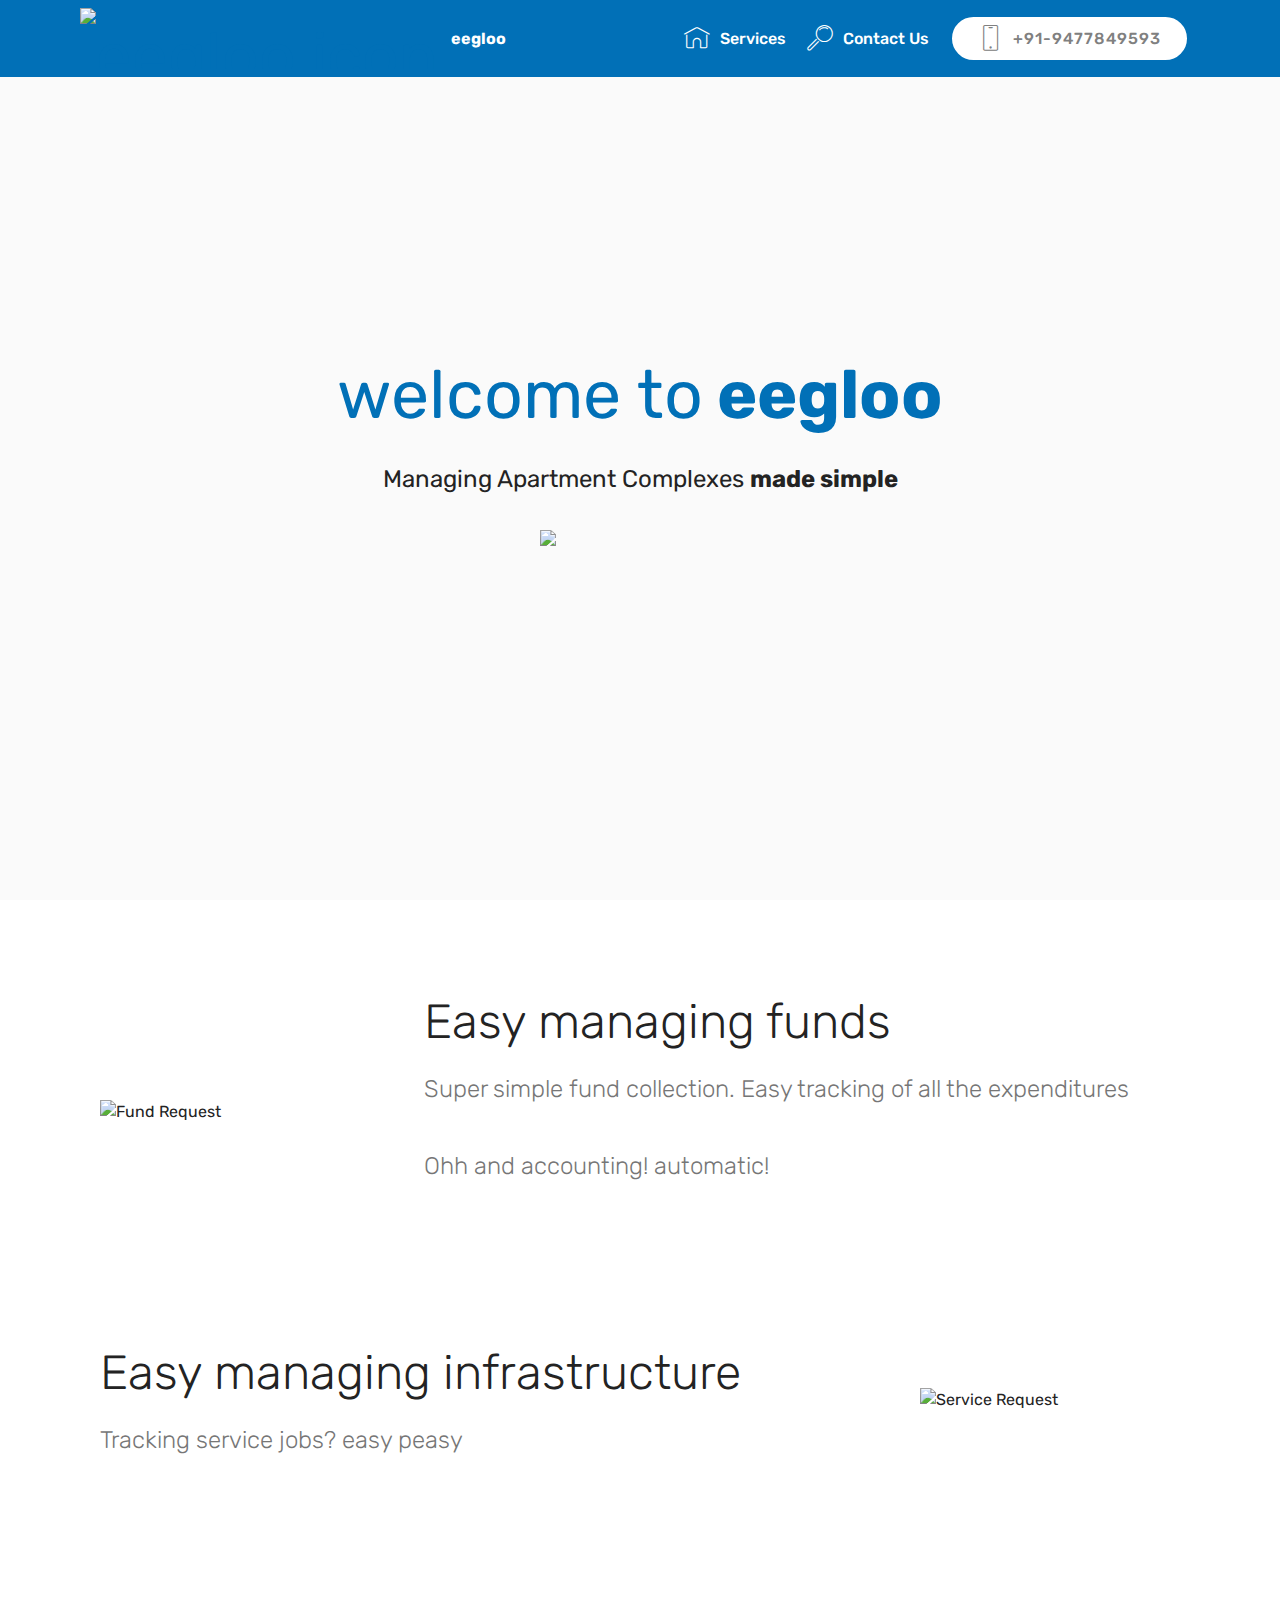
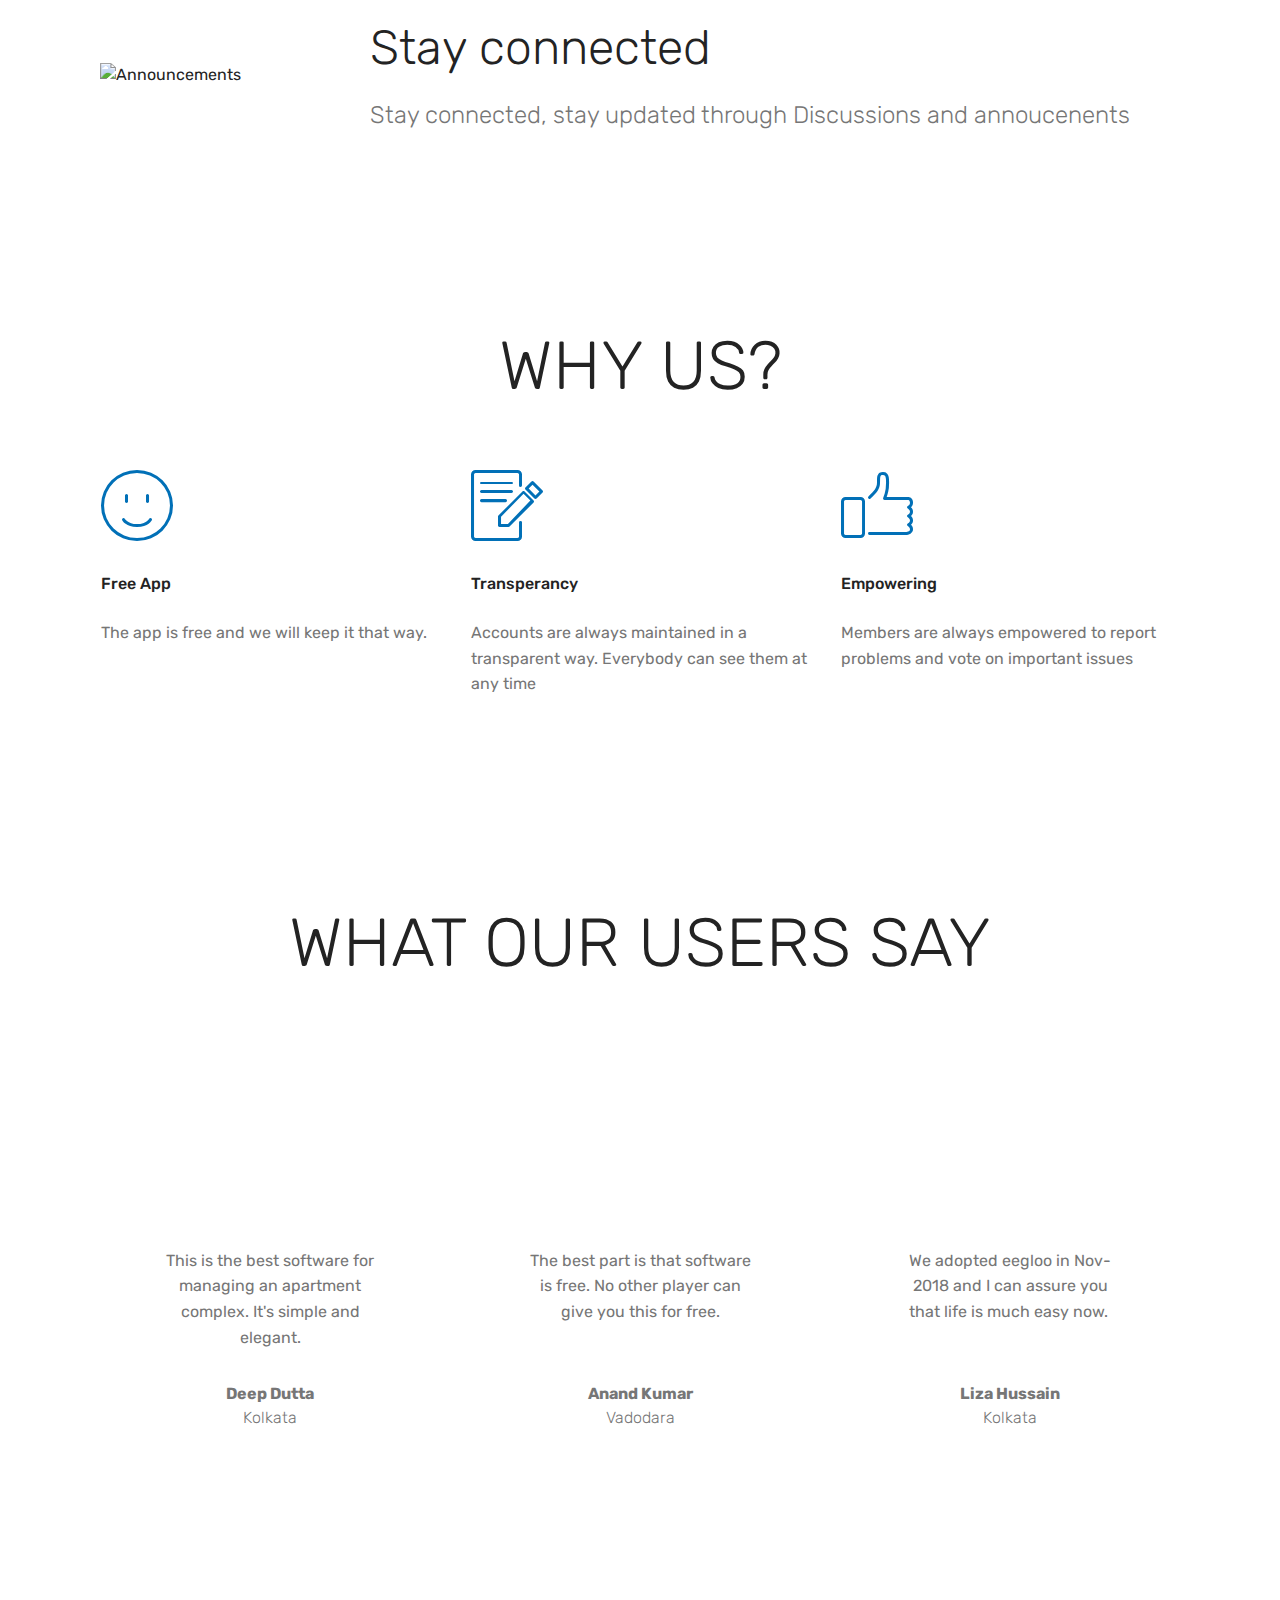
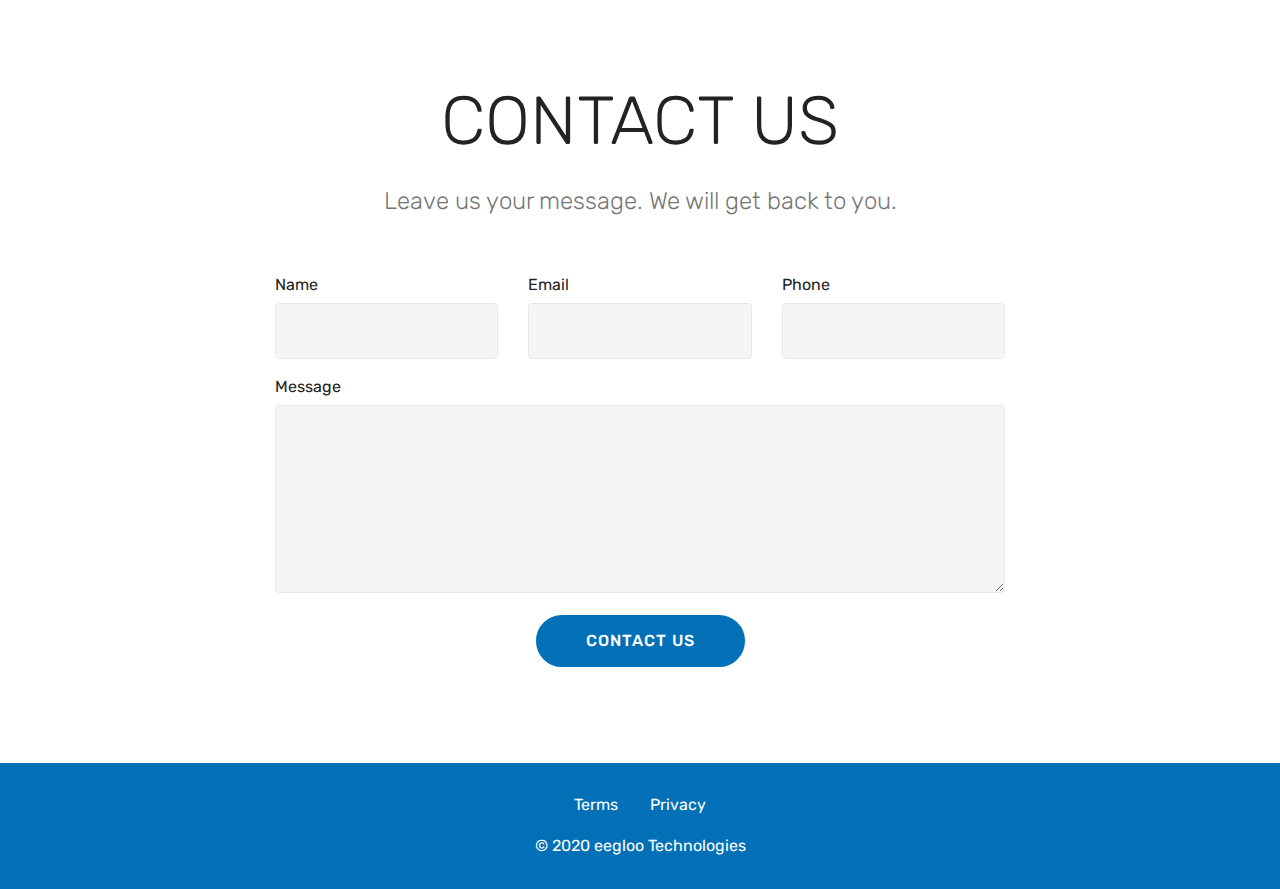
==== commit 43365a38: "changed copyright mesaage year" ====
--- a/index.html
+++ b/index.html
@@ -325,7 +325,7 @@
                 <!---Formbuilder Form--->
                 <form action="https://mobirise.com/" method="POST" class="mbr-form form-with-styler" data-form-title="Mobirise Form"><input type="hidden" name="email" data-form-email="true" value="vNVpcr8af8n30u4AE20MnUiHr0rZUzLUM0p0wYTwDSbvNspkm+CDTiABPxOa9uwnKYJImdE6p//fKV/UZnoNd/53GV0NzPuX1Uk56PUATIkzYeJqnjy3JgIT5HI09xzp">
                     <div class="row">
-                        <div hidden="hidden" data-form-alert="" class="alert alert-success col-12">Thanks for filling out the form!</div>
+                        <div hidden="hidden" data-form-alert="" class="alert alert-success col-12">Thanks for writing to us. We will get back to you.</div>
                         <div hidden="hidden" data-form-alert-danger="" class="alert alert-danger col-12">
                         </div>
                     </div>
@@ -373,7 +373,7 @@
             </div>
             
             <div class="row row-copirayt">
-                <p class="mbr-text mb-0 mbr-fonts-style mbr-white align-center display-7">© 2019 eegloo Technologies</p>
+                <p class="mbr-text mb-0 mbr-fonts-style mbr-white align-center display-7">© 2020 eegloo Technologies</p>
             </div>
         </div>
     </div>
